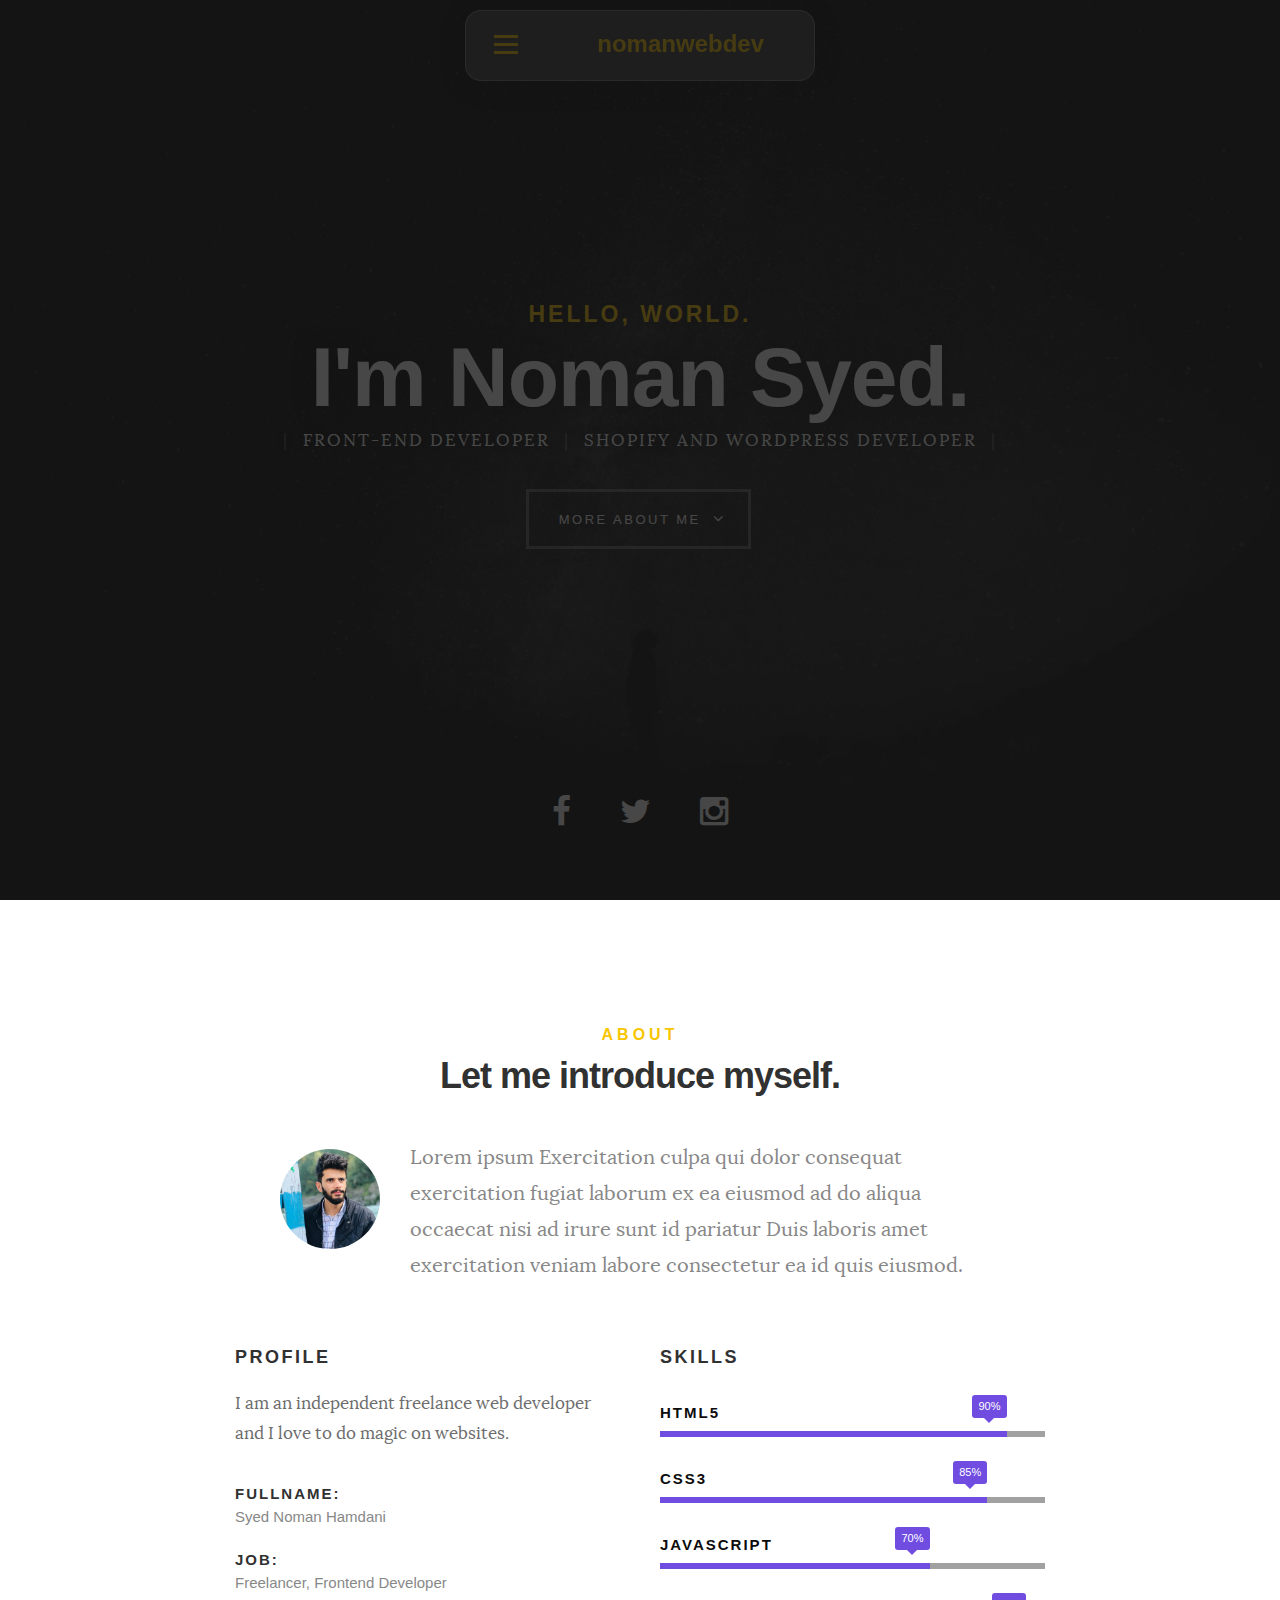
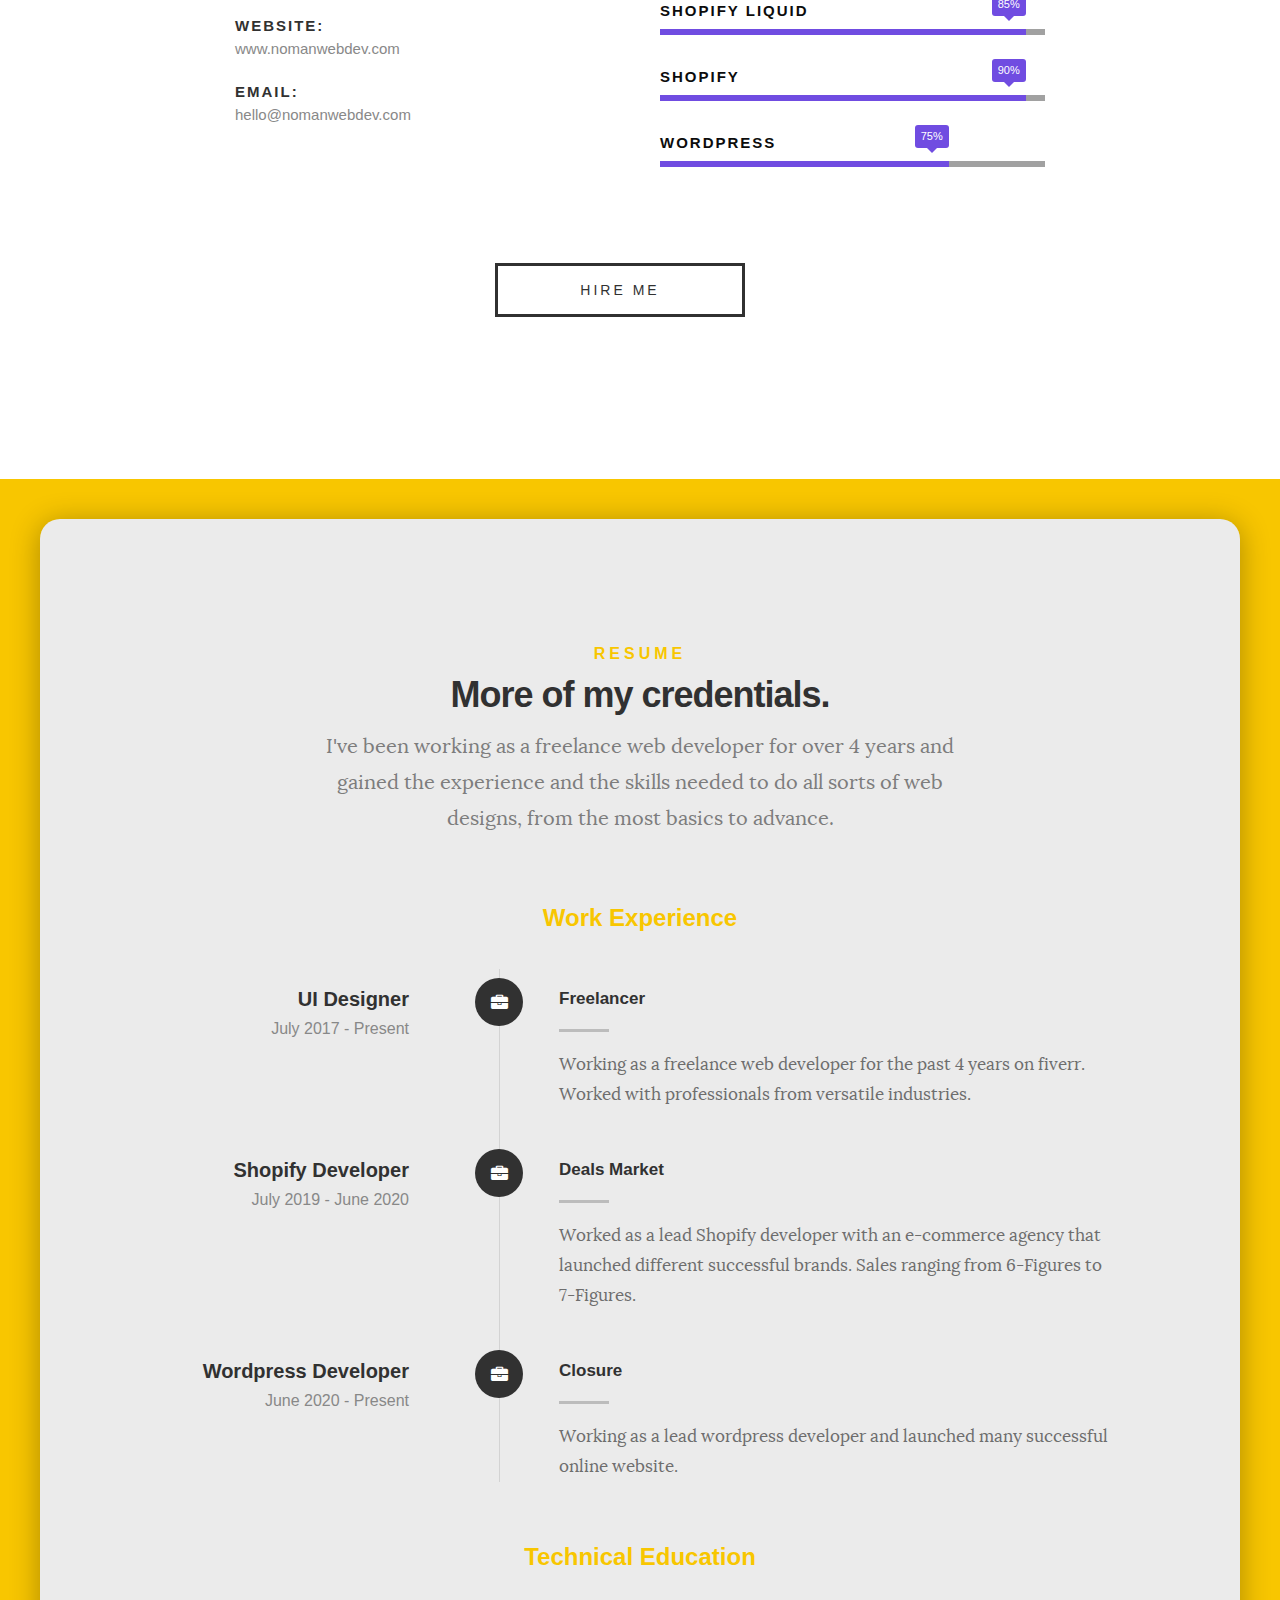
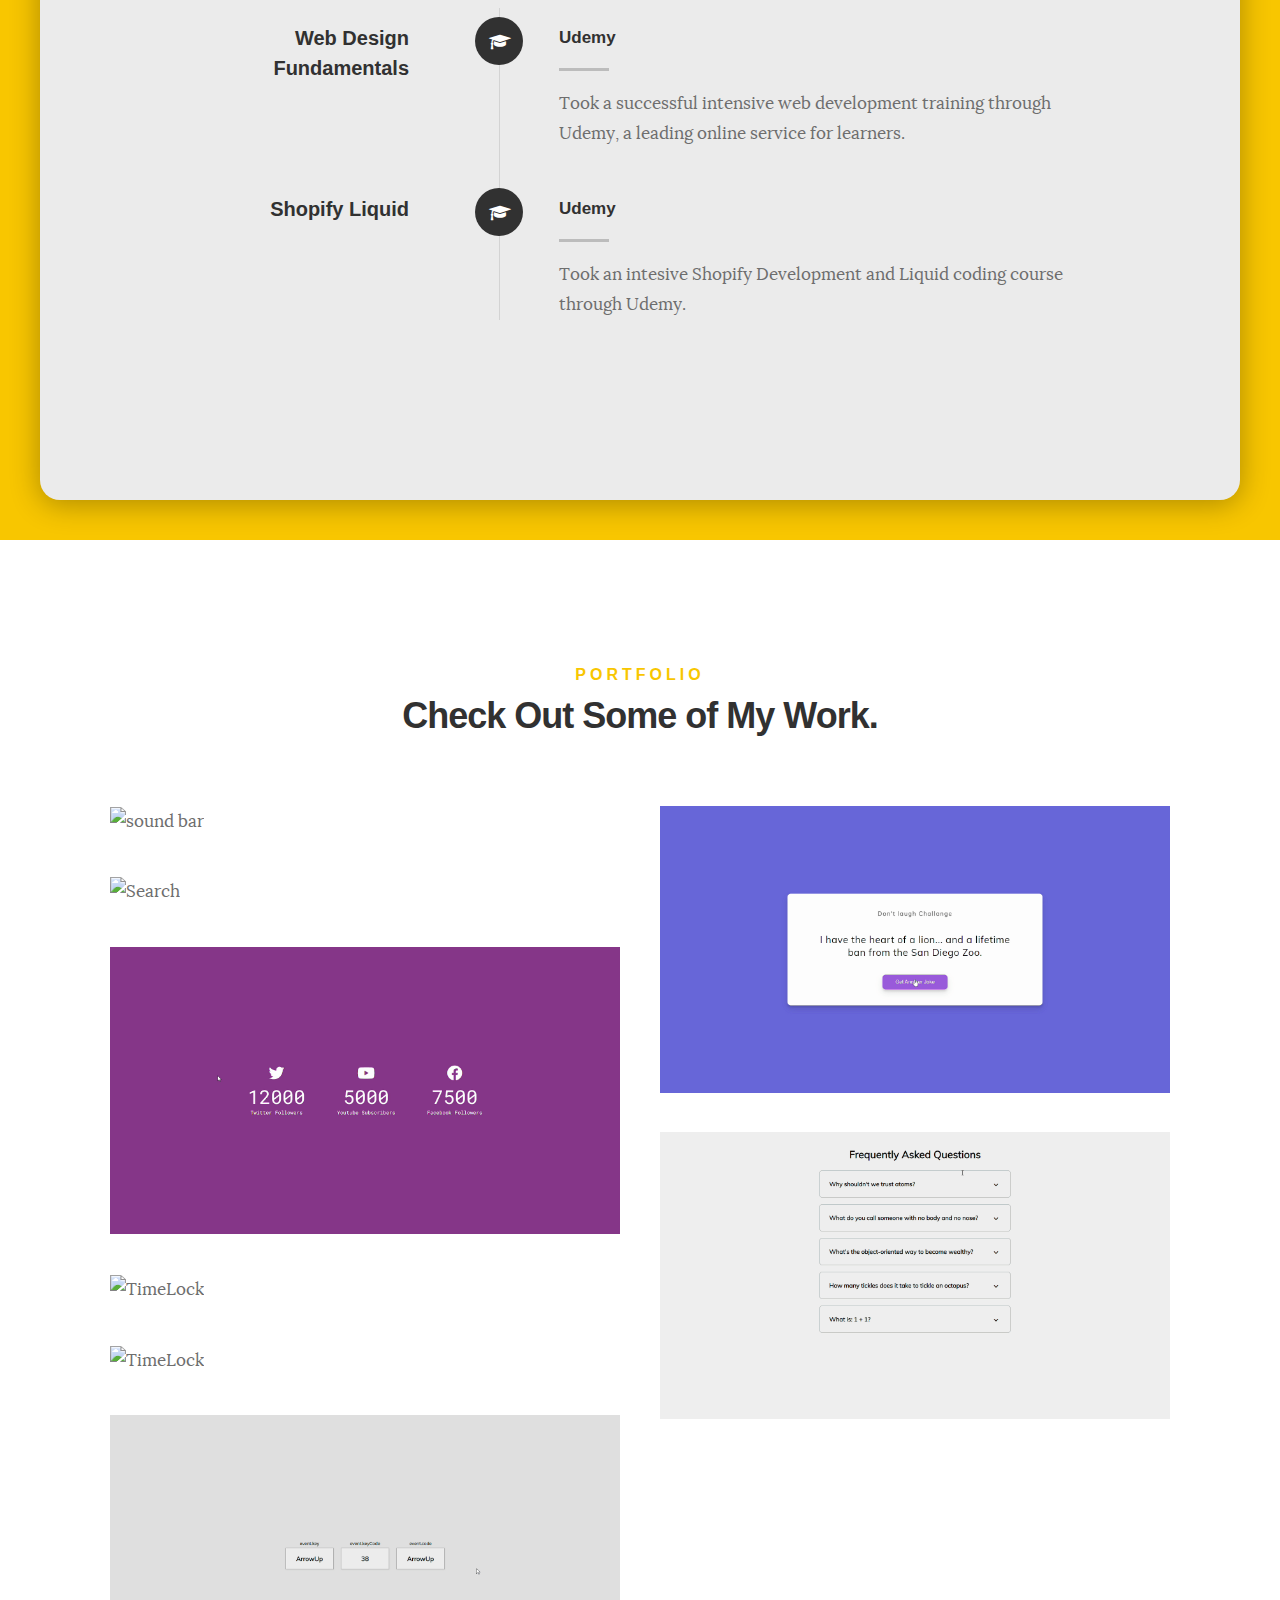
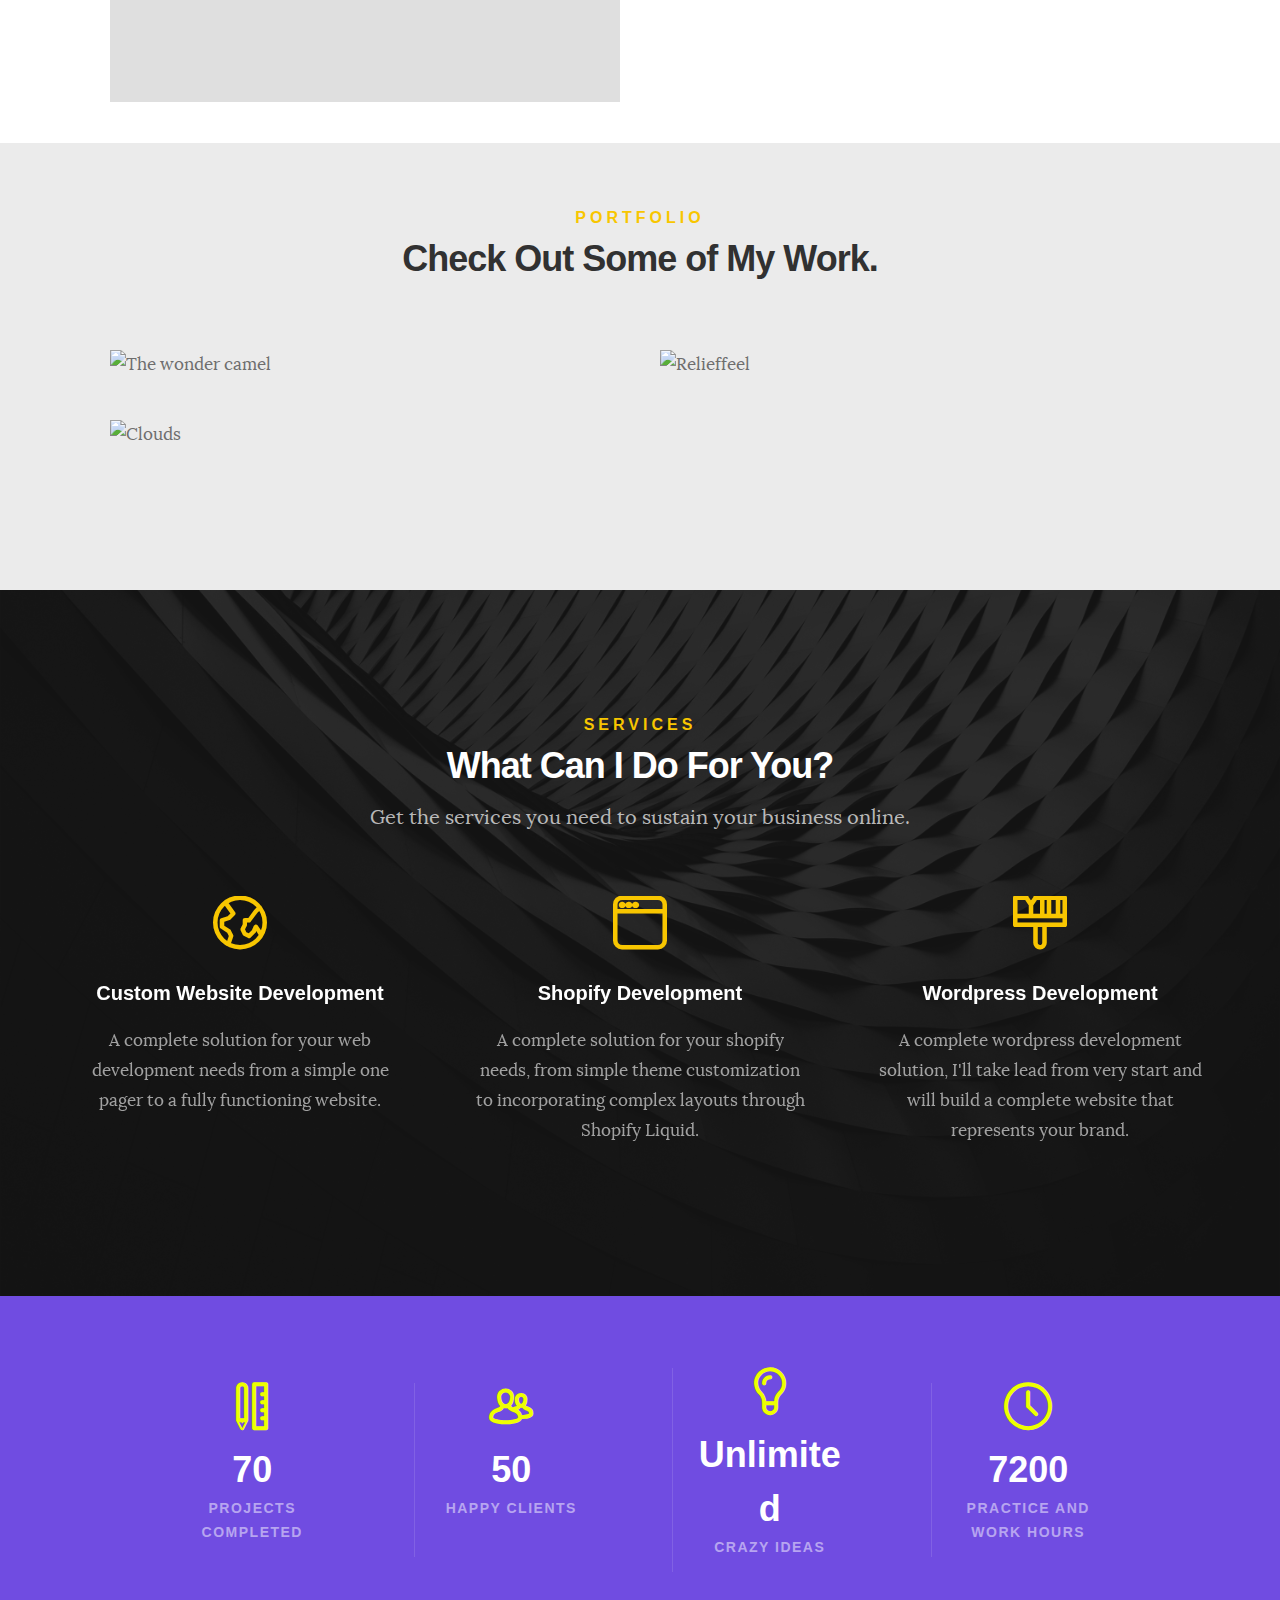
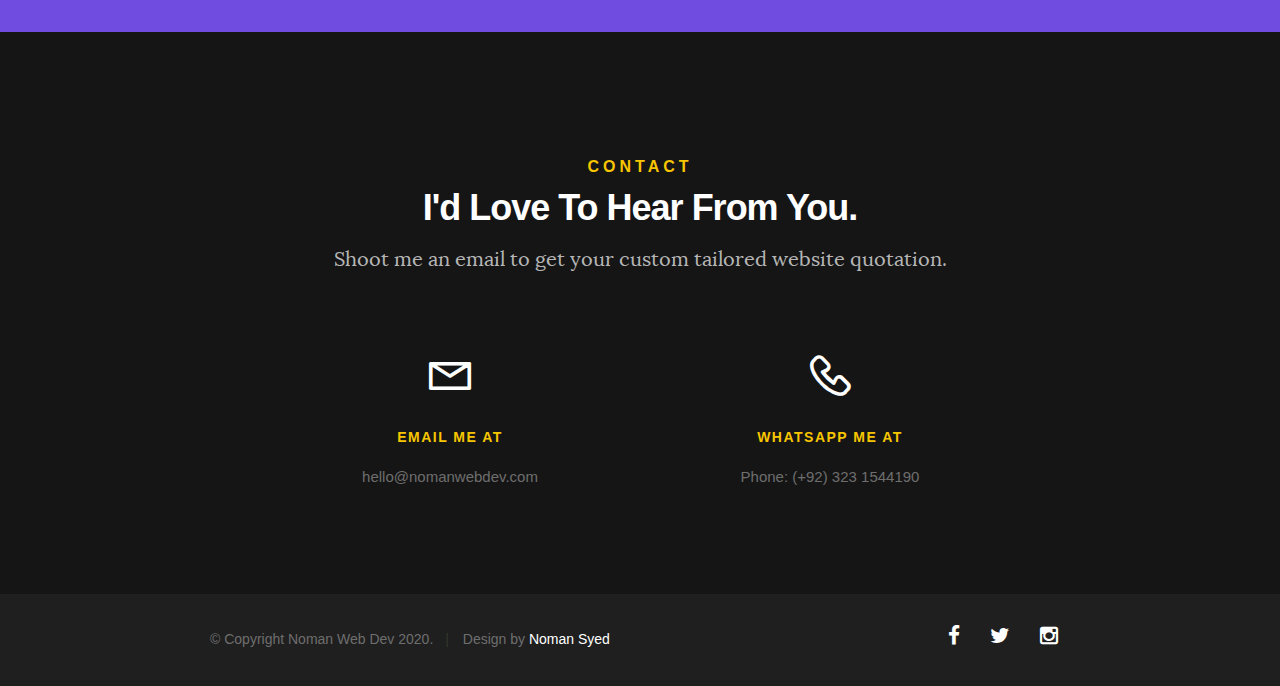
==== index.html @ 68b8e592 "Add files via upload" ====
<!DOCTYPE html>
<!--[if IE 8 ]><html class="no-js oldie ie8" lang="en"> <![endif]-->
<!--[if IE 9 ]><html class="no-js oldie ie9" lang="en"> <![endif]-->
<!--[if (gte IE 9)|!(IE)]><!-->
<html class="no-js" lang="en">
<!--<![endif]-->

<head>

	<!--- basic page needs
   ================================================== -->
	<meta charset="utf-8">
	<title>Noman Web Dev</title>
	<meta name="description" content="">
	<meta name="author" content="">

	<!-- mobile specific metas
   ================================================== -->
	<meta name="viewport" content="width=device-width, initial-scale=1, maximum-scale=1">

	<!-- CSS
   ================================================== -->
	<link rel="stylesheet" href="css/base.css">
	<link rel="stylesheet" href="css/main.css">
	<link rel="stylesheet" href="css/vendor.css">

	<!-- script
   ================================================== -->
	<script src="js/modernizr.js"></script>
	<script src="js/pace.min.js"></script>

	<!-- favicons
	================================================== -->
	<link rel="icon" type="image/png" href="favicon-01.png">

</head>

<body id="top">

	<!-- header 
   ================================================== -->
	<header>
		<div class="row">

			<div class="top-bar">
				<div class="flex" style="display: flex; justify-content: space-between;">
					<a class="menu-toggle" href="#"><span>Menu</span></a>

					<div class="logo">
						<a href="index.html">
							<h2 style="margin-top: -7px; color: #F8C600">nomanwebdev</h2>
						</a>
					</div>
				</div>

				<nav id="main-nav-wrap">
					<ul class="main-navigation">
						<li class="current"><a class="smoothscroll" href="#intro" title="">Home</a></li>
						<li><a class="smoothscroll" href="#about" title="">About</a></li>
						<li><a class="smoothscroll" href="#resume" title="">Resume</a></li>
						<li><a class="smoothscroll" href="#portfolio" title="">Portfolio</a></li>
						<li><a class="smoothscroll" href="#services" title="">Services</a></li>
						<li><a class="smoothscroll" href="#contact" title="">Contact</a></li>
					</ul>
				</nav>
			</div> <!-- /top-bar -->

		</div> <!-- /row -->
	</header> <!-- /header -->

	<!-- intro section
   ================================================== -->
	<section id="intro">

		<div class="intro-overlay"></div>

		<div class="intro-content">
			<div class="row">

				<div class="col-twelve">

					<h5>Hello, World.</h5>
					<h1>I'm Noman Syed.</h1>

					<p class="intro-position">
						<span>Front-end Developer</span>
						<span>Shopify and Wordpress Developer</span>
					</p>

					<a class="button stroke smoothscroll" href="#about" title="">More About Me</a>

				</div>

			</div>
		</div> <!-- /intro-content -->

		<ul class="intro-social">
			<li><a href="#"><i class="fa fa-facebook"></i></a></li>
			<li><a href="#"><i class="fa fa-twitter"></i></a></li>
			<li><a href="#"><i class="fa fa-instagram"></i></a></li>
		</ul> <!-- /intro-social -->

	</section> <!-- /intro -->


	<!-- about section
   ================================================== -->
	<section id="about">

		<div class="row section-intro">
			<div class="col-twelve">

				<h5>About</h5>
				<h1>Let me introduce myself.</h1>

				<div class="intro-info">

					<img src="images/pp.jpg" alt="Profile Picture">

					<p class="lead">Lorem ipsum Exercitation culpa qui dolor consequat exercitation fugiat laborum ex ea eiusmod ad do aliqua occaecat nisi ad irure sunt id pariatur Duis laboris amet exercitation veniam labore consectetur ea id quis eiusmod.</p>
				</div>

			</div>
		</div> <!-- /section-intro -->

		<div class="row about-content">

			<div class="col-six tab-full">

				<h3>Profile</h3>
				<p>I am an independent freelance web developer and I love to do magic on websites.</p>

				<ul class="info-list">
					<li>
						<strong>Fullname:</strong>
						<span>Syed Noman Hamdani</span>
					</li>
					<li>
						<strong>Job:</strong>
						<span>Freelancer, Frontend Developer</span>
					</li>
					<li>
						<strong>Website:</strong>
						<span>www.nomanwebdev.com</span>
					</li>
					<li>
						<strong>Email:</strong>
						<span>hello@nomanwebdev.com</span>
					</li>

				</ul> <!-- /info-list -->

			</div>

			<div class="col-six tab-full">

				<h3>Skills</h3>
				<p></p>

				<ul class="skill-bars">
					<li>
						<div class="progress percent90"><span>90%</span></div>
						<strong>HTML5</strong>
					</li>
					<li>
						<div class="progress percent85"><span>85%</span></div>
						<strong>CSS3</strong>
					</li>
					<li>
						<div class="progress percent70"><span>70%</span></div>
						<strong>Javascript</strong>
					</li>
					<li>
						<div class="progress percent95"><span>85%</span></div>
						<strong>Shopify Liquid</strong>
					</li>
					<li>
						<div class="progress percent95"><span>90%</span></div>
						<strong>Shopify</strong>
					</li>
					<li>

						<div class="progress percent75"><span>75%</span></div>
						<strong>Wordpress</strong>
					</li>

				</ul> <!-- /skill-bars -->

			</div>

		</div>

		<div class="row button-section">
			<div class="col-twelve">
				<a href="#contact" title="Hire Me" class="button stroke smoothscroll">Hire Me</a>
				<!-- <a href="#" title="Download CV" class="button button-primary">Download CV</a> -->
			</div>
		</div>

	</section> <!-- /process-->


	<!-- resume Section
   ================================================== -->
	<div class="resume_bg" style="background-color: #F8C600;">
		<section id="resume" class="grey-section">

			<div class="row section-intro">
				<div class="col-twelve">

					<h5>Resume</h5>
					<h1>More of my credentials.</h1>

					<p class="lead">I've been working as a freelance web developer for over 4 years and gained the
						experience and the skills needed to do all sorts of web designs, from the most basics to
						advance.</p>

				</div>
			</div> <!-- /section-intro-->

			<div class="row resume-timeline">

				<div class="col-twelve resume-header">

					<h2>Work Experience</h2>

				</div> <!-- /resume-header -->

				<div class="col-twelve">

					<div class="timeline-wrap">

						<div class="timeline-block">

							<div class="timeline-ico">
								<i class="fa fa-briefcase"></i>
							</div>

							<div class="timeline-header">
								<h3>UI Designer</h3>
								<p>July 2017 - Present</p>
							</div>

							<div class="timeline-content">
								<h4>Freelancer</h4>
								<p>Working as a freelance web developer for the past 4 years on fiverr. Worked with
									professionals from versatile industries.</p>
							</div>

						</div> <!-- /timeline-block -->

						<div class="timeline-block">

							<div class="timeline-ico">
								<i class="fa fa-briefcase"></i>
							</div>

							<div class="timeline-header">
								<h3>Shopify Developer</h3>
								<p>July 2019 - June 2020</p>
							</div>

							<div class="timeline-content">
								<h4>Deals Market</h4>
								<p>Worked as a lead Shopify developer with an e-commerce agency that launched different
									successful brands. Sales ranging from <span>6-Figures</span> to
									<span>7-Figures</span>.</p>
							</div>

						</div> <!-- /timeline-block -->

						<div class="timeline-block">

							<div class="timeline-ico">
								<i class="fa fa-briefcase"></i>
							</div>

							<div class="timeline-header">
								<h3>Wordpress Developer</h3>
								<p>June 2020 - Present</p>
							</div>

							<div class="timeline-content">
								<h4>Closure</h4>
								<p>Working as a lead wordpress developer and launched many successful online website.
								</p>
							</div>

						</div> <!-- /timeline-block -->

					</div> <!-- /timeline-wrap -->

				</div> <!-- /col-twelve -->

			</div> <!-- /resume-timeline -->

			<div class="row resume-timeline">

				<div class="col-twelve resume-header">

					<h2>Technical Education</h2>

				</div> <!-- /resume-header -->
				<!-- =========== EDUCATION =============== -->
				<div class="col-twelve">

					<div class="timeline-wrap">

						<div class="timeline-block">

							<div class="timeline-ico">
								<i class="fa fa-graduation-cap"></i>
							</div>

							<div class="timeline-header">
								<h3>Web Design Fundamentals</h3>
							</div>

							<div class="timeline-content">
								<h4>Udemy</h4>
								<p>Took a successful intensive web development training through Udemy, a leading online
									service for learners.</p>
							</div>

						</div> <!-- /timeline-block -->

						<div class="timeline-block">

							<div class="timeline-ico">
								<i class="fa fa-graduation-cap"></i>
							</div>

							<div class="timeline-header">
								<h3>Shopify Liquid</h3>
							</div>

							<div class="timeline-content">
								<h4>Udemy</h4>
								<p>Took an intesive Shopify Development and Liquid coding course through Udemy.</p>
							</div>

						</div> <!-- /timeline-block -->
						<!-- /timeline-block -->

					</div> <!-- /timeline-wrap -->

				</div> <!-- /col-twelve -->

			</div> <!-- /resume-timeline -->

		</section>
	</div>
	<!-- /features -->


	<!-- Project Section
   ================================================== -->
	<section id="personalProjects">

		<div class="row section-intro">
			<div class="col-twelve">

				<h5>Portfolio</h5>
				<h1>Check Out Some of My Work.</h1>


			</div>
		</div> <!-- /section-intro-->

		<div class="row portfolio-content">

			<div class="col-twelve">

				<!-- portfolio-wrapper -->
				<div id="folio-wrapper" class="block-1-2 block-mob-full stack">

					<div class="bgrid folio-item">
						<div class="item-wrap">
							<img src="images/Projects/Soundbrd.gif" alt="sound bar">
							<a href="#modal-p1" class="overlay">
								<div class="folio-item-table">
									<div class="folio-item-cell">
										<button class="btn_sample">Open</button>
									</div>
								</div>
							</a>
						</div>
					</div> <!-- /folio-item -->

					<div class="bgrid folio-item">
						<div class="item-wrap">
							<img src="images/Projects/dad jokes.gif" alt="dad jokes">
							<a href="#modal-p2" class="overlay">
								<div class="folio-item-table">
									<div class="folio-item-cell">
										<button class="btn_sample">Open</button>
									</div>
								</div>
							</a>
						</div>
					</div> <!-- /folio-item -->

					<div class="bgrid folio-item">
						<div class="item-wrap">
							<img src="images/Projects/Search.gif" alt="Search">
							<a href="#modal-p3" class="overlay">
								<div class="folio-item-table">
									<div class="folio-item-cell">
										<button class="btn_sample">Open</button>
									</div>
								</div>
							</a>
						</div>
					</div> <!-- /folio-item -->
					<div class="bgrid folio-item">
						<div class="item-wrap">
							<img src="images/Projects/counter.gif" alt="Counter">
							<a href="#modal-p4" class="overlay">
								<div class="folio-item-table">
									<div class="folio-item-cell">
										<button class="btn_sample">Open</button>
									</div>
								</div>
							</a>
						</div>
					</div> <!-- /folio-item -->
					<div class="bgrid folio-item">
						<div class="item-wrap">
							<img src="images/Projects/FAQ.gif" alt="Counter">
							<a href="#modal-p5" class="overlay">
								<div class="folio-item-table">
									<div class="folio-item-cell">
										<button class="btn_sample">Open</button>
									</div>
								</div>
							</a>
						</div>
					</div> <!-- /folio-item -->
					<div class="bgrid folio-item">
						<div class="item-wrap">
							<img src="images/Projects/Time Lock.gif" alt="TimeLock">
							<a href="#modal-p6" class="overlay">
								<div class="folio-item-table">
									<div class="folio-item-cell">
										<button class="btn_sample">Open</button>
									</div>
								</div>
							</a>
						</div>
					</div> <!-- /folio-item -->
					<div class="bgrid folio-item">
						<div class="item-wrap">
							<img src="images/Projects/Scrolling Animation.gif" alt="TimeLock">
							<a href="#modal-p7" class="overlay">
								<div class="folio-item-table">
									<div class="folio-item-cell">
										<button class="btn_sample">Open</button>
									</div>
								</div>
							</a>
						</div>
					</div> <!-- /folio-item -->
					<div class="bgrid folio-item">
						<div class="item-wrap">
							<img src="images/Projects/KeyCode.gif" alt="TimeLock">
							<a href="#modal-p8" class="overlay">
								<div class="folio-item-table">
									<div class="folio-item-cell">
										<button class="btn_sample">Open</button>
									</div>
								</div>
							</a>
						</div>
					</div> <!-- /folio-item -->
				</div> 
			</div> <!-- /folio-items ends here -->
			

			<!-- modal popups - begin
	            ============================================================= -->
			<div id="modal-p1" class="popup-modal slider mfp-hide"
				style="width: 90vw; height: 80vh; max-width: 800px; border-radius: 20px; margin: 0 auto;">

				<iframe src="Projects/Sound Board/index.html" frameborder="0" width="100%" height="100%"
					style="border-radius: 20px;">
				</iframe>

			</div> <!-- /modal-01 -->

			<div id="modal-p2" class="popup-modal slider mfp-hide"
				style="width: 90vw; height: 80vh; max-width: 800px; border-radius: 20px; margin: 0 auto;">

				<iframe src="Projects/dad Jokes/index.html" frameborder="0" width="100%" height="100%"
					style="border-radius: 20px;">
				</iframe>

			</div> <!-- /modal-02 -->

			<div id="modal-p3" class="popup-modal slider mfp-hide"
				style="width: 90vw; height: 80vh; max-width: 800px; border-radius: 20px; margin: 0 auto;">

				<iframe src="Projects/Hidden Search Bar/index.html" frameborder="0" width="100%" height="100%"
					style="border-radius: 20px;">
				</iframe>

			</div> <!-- /modal-03 -->


			<div id="modal-p4" class="popup-modal slider mfp-hide"
				style="width: 90vw; height: 80vh; max-width: 800px; border-radius: 20px; margin: 0 auto;">

				<iframe src="Projects/Counter/index.html" frameborder="0" width="100%" height="100%"
					style="border-radius: 20px;">
				</iframe>

			</div> <!-- /modal-04 -->
			<div id="modal-p5" class="popup-modal slider mfp-hide"
				style="width: 90vw; height: 80vh; max-width: 800px; border-radius: 20px; margin: 0 auto;">

				<iframe src="Projects/FAQ/index.html" frameborder="0" width="100%" height="100%"
					style="border-radius: 20px;">
				</iframe>

			</div> <!-- /modal-05 -->
			<div id="modal-p6" class="popup-modal slider mfp-hide"
				style="width: 90vw; height: 80vh; max-width: 800px; border-radius: 20px; margin: 0 auto;">

				<iframe src="Projects/Theme Clock/index.html" frameborder="0" width="100%" height="100%"
					style="border-radius: 20px;">
				</iframe>

			</div> <!-- /modal-06 -->
			<div id="modal-p7" class="popup-modal slider mfp-hide"
				style="width: 90vw; height: 80vh; max-width: 800px; border-radius: 20px; margin: 0 auto;">

				<iframe src="Projects/Sliding Animation/index.html" frameborder="0" width="100%" height="100%"
					style="border-radius: 20px;">
				</iframe>

			</div> <!-- /modal-05 -->
			<div id="modal-p8" class="popup-modal slider mfp-hide"
				style="width: 90vw; height: 80vh; max-width: 800px; border-radius: 20px; margin: 0 auto;">

				<iframe src="Projects/Keycode/index.html" frameborder="0" width="100%" height="100%"
					style="border-radius: 20px;">
				</iframe>

			</div> <!-- /modal-06 -->



			<!-- modal popups - end
	            ============================================================= -->

		</div> <!-- /portfolio-wrapper -->

		</div> <!-- /twelve -->

		</div> <!-- /portfolio-content -->

	</section>
	<!-- /Peroonal Projects -->

	<!-- Protfolio

   ================================================== -->
	<section id="portfolio">

		<div class="row section-intro">
			<div class="col-twelve">

				<h5>Portfolio</h5>
				<h1>Check Out Some of My Work.</h1>


			</div>
		</div> <!-- /section-intro-->

		<div class="row portfolio-content">

			<div class="col-twelve">

				<!-- portfolio-wrapper -->
				<div id="folio-wrapper" class="block-1-2 block-mob-full stack">

					<div class="bgrid folio-item">
						<div class="item-wrap">
							<img src="images/portfolio/Thewonder Camle.jpg" alt="The wonder camel">
							<a href="#modal-01" class="overlay">
								<div class="folio-item-table">
									<div class="folio-item-cell">
										<h3 class="folio-title">The Wonder Camel</h3>
										<span class="folio-types">
											Shopify Development
										</span>
									</div>
								</div>
							</a>
						</div>
					</div> <!-- /folio-item -->

					<div class="bgrid folio-item">
						<div class="item-wrap">
							<img src="images/portfolio/Relieffeel.jpg" alt="Relieffeel">
							<a href="#modal-02" class="overlay">
								<div class="folio-item-table">
									<div class="folio-item-cell">
										<h3 class="folio-title">Reliefeel</h3>
										<span class="folio-types">
											Shopify Development
										</span>
									</div>
								</div>
							</a>
						</div>
					</div> <!-- /folio-item -->

					<div class="bgrid folio-item">
						<div class="item-wrap">
							<img src="images/portfolio/presale.jpg" alt="Clouds">
							<a href="#modal-03" class="overlay">
								<div class="folio-item-table">
									<div class="folio-item-cell">
										<h3 class="folio-title">PreSale</h3>
										<span class="folio-types">
											Wordpress Development
										</span>
									</div>
								</div>
							</a>
						</div>
					</div> <!-- /folio-item -->

					<!-- modal popups - begin
			============================================================= -->
					<div id="modal-01" class="popup-modal slider mfp-hide">

						<div class="media">
							<img src="images/portfolio/modals/ThewonderCamle.png" alt="" />
						</div>

						<div class="description-box">
							<h4>The Wonder Camel</h4>
							<p>Independent work as a freelancer. Helped design and implement complex layout on their
								shopify store with Shopify Liquid</p>

							<div class="categories">Shopify Development</div>
						</div>

						<div class="link-box">
							<a
								href="https://thewondercamel.com/products/the-premium-time-challenger-collection">Details</a>
							<a href="#" class="popup-modal-dismiss">Close</a>
						</div>

					</div> <!-- /modal-01 -->

					<div id="modal-02" class="popup-modal slider mfp-hide">

						<div class="media">
							<img src="images/portfolio/modals/Relieffeel.png" alt="" />
						</div>

						<div class="description-box">
							<h4>Relieffeel</h4>
							<p>Relieffeel is a 6 figure e-commerce brand. Helped design and implement complex product
								page layout with shopify customization and Shopify liquid.</p>

							<div class="categories">Shopify Development</div>
						</div>

						<div class="link-box">
							<a href="http://www.behance.net">Details</a>
							<a href="#" class="popup-modal-dismiss">Close</a>
						</div>

					</div> <!-- /modal-02 -->

					<div id="modal-03" class="popup-modal slider mfp-hide">

						<div class="media">
							<img src="images/portfolio/modals/presale.jpg" alt="" />
						</div>

						<div class="description-box">
							<h4>Presale</h4>
							<p>Presale is and Israel based real estate business. I helped them design their website and
								implement necessary features.</p>

							<div class="categories">Wordpress Development</div>
						</div>

						<div class="link-box">
							<a href="http://www.behance.net">Details</a>
							<a href="#" class="popup-modal-dismiss">Close</a>
						</div>

					</div> <!-- /modal-03 -->


					<!-- modal popups - end
			============================================================= -->

				</div> <!-- /portfolio-wrapper -->

			</div> <!-- /twelve -->

		</div> <!-- /portfolio-content -->

	</section>


	<!-- CTA Section
   ================================================== -->
	<!-- <section id="cta" class="grey-section">

   	<div class="row cta-content">

   		<div class="col-twelve section-ads">  

	     		<h2 class="h01"><a href="http://www.dreamhost.com/r.cgi?287326|STYLESHOUT">Styleshout Recommends Dreamhost.</a></h2>

		      <p class="lead">
		      Looking for an awesome and reliable webhosting? Try <a href="http://www.dreamhost.com/r.cgi?287326|STYLESHOUT"><span>DreamHost</span></a>.
				Get <span>$50 off</span> when you sign up with the promocode <span>styleshout</span>. 
				</p>

				<div class="action">
			      <a class="button button-primary large" href="http://www.dreamhost.com/r.cgi?287326|STYLESHOUT">Sign Up Now</a>
		      </div>		     	

   		</div>

   	</div> -->
	<!-- /cta-content -->

	</section>

	<!-- /cta -->


	<!-- services Section
   ================================================== -->
	<section id="services">

		<div class="overlay"></div>

		<div class="row section-intro">
			<div class="col-twelve">

				<h5>Services</h5>
				<h1>What Can I Do For You?</h1>

				<p class="lead">Get the services you need to sustain your business online.</p>

			</div>
		</div> <!-- /section-intro -->

		<div class="row services-content">

			<div id="owl-slider" class="owl-carousel services-list">

				<div class="service">

					<span class="icon"><i class="icon-earth"></i></span>

					<div class="service-content">

						<h3>Custom Website Development</h3>

						<p class="desc">
							A complete solution for your web development needs from a simple one pager to a fully
							functioning website.
						</p>

					</div>

				</div> <!-- /service -->

				<div class="service">

					<span class="icon"><i class="icon-window"></i></span>

					<div class="service-content">

						<h3>Shopify Development</h3>

						<p class="desc">A complete solution for your shopify needs, from simple theme customization to
							incorporating complex layouts through Shopify Liquid.</p>

					</div>

				</div> <!-- /service -->

				<div class="service">

					<span class="icon"><i class="icon-paint-brush"></i></span>

					<div class="service-content">

						<h3>Wordpress Development</h3>

						<p class="desc">A complete wordpress development solution, I'll take lead from very start and
							will build a complete website that represents your brand.</p>

					</div>

				</div> <!-- /service -->

			</div> <!-- /services-list -->

		</div> <!-- /services-content -->

	</section> <!-- /services -->


	<!-- stats Section
   ================================================== -->
	<section id="stats" class="count-up">

		<div class="row">
			<div class="col-twelve">

				<div class="block-1-6 block-s-1-3 block-tab-1-2 block-mob-full stats-list" style="display: flex;
				align-items: center;
				justify-content: space-around; flex-wrap: wrap;">

					<div class="bgrid stat">

						<div class="icon-part">
							<i class="icon-pencil-ruler"></i>
						</div>

						<h3 class="stat-count">
							70
						</h3>

						<h5 class="stat-title">
							Projects Completed
						</h5>

					</div> <!-- /stat -->

					<div class="bgrid stat">

						<div class="icon-part">
							<i class="icon-users"></i>
						</div>

						<h3 class="stat-count">
							50
						</h3>

						<h5 class="stat-title">
							Happy Clients
						</h5>

					</div> <!-- /stat -->


					<div class="bgrid stat">

						<div class="icon-part">
							<i class="icon-light-bulb"></i>
						</div>

						<h3 class="unl">
							Unlimited
						</h3>

						<h5 class="stat-title">
							Crazy Ideas
						</h5>

					</div> <!-- /stat -->


					<div class="bgrid stat">

						<div class="icon-part">
							<i class="icon-clock"></i>
						</div>

						<h3 class="stat-count">
							7200
						</h3>

						<h5 class="stat-title">
							Practice and Work Hours
						</h5>

					</div> <!-- /stat -->

				</div> <!-- /stats-list -->

			</div> <!-- /twelve -->
		</div> <!-- /row -->

	</section> <!-- /stats -->


	<!-- contact
   ================================================== -->
	<section id="contact">

		<div class="row section-intro">
			<div class="col-twelve">

				<h5>Contact</h5>
				<h1>I'd Love To Hear From You.</h1>

				<p class="lead">Shoot me an email to get your custom tailored website quotation.</p>

			</div>
		</div> <!-- /section-intro -->

		<div class="row contact-info" style="    display: flex;
	   justify-content: center; flex-wrap: wrap;">

			<div class="col-four tab-full collapse">

				<div class="icon">
					<i class="icon-mail"></i>
				</div>

				<h5>Email Me At</h5>

				<p>hello@nomanwebdev.com
				</p>

			</div>

			<div class="col-four tab-full">

				<div class="icon">
					<i class="icon-phone"></i>
				</div>

				<h5>Whatsapp Me At</h5>

				<p>Phone: (+92) 323 1544190
				</p>

			</div>

		</div> <!-- /contact-info -->

	</section> <!-- /contact -->


	<!-- footer
   ================================================== -->

	<footer>
		<div class="row">

			<div class="col-six tab-full pull-right social">

				<ul class="footer-social">
					<li><a href="#"><i class="fa fa-facebook"></i></a></li>
					<li><a href="#"><i class="fa fa-twitter"></i></a></li>
					<li><a href="#"><i class="fa fa-instagram"></i></a></li>
				</ul>

			</div>

			<div class="col-six tab-full">
				<div class="copyright">
					<span>© Copyright Noman Web Dev 2020.</span>
					<span>Design by <a href="">Noman Syed</a></span>
				</div>
			</div>

			<div id="go-top">
				<a class="smoothscroll" title="Back to Top" href="#top"><i class="fa fa-long-arrow-up"></i></a>
			</div>

		</div> <!-- /row -->
	</footer>

	<div id="preloader">
		<div id="loader"></div>
	</div>

	<!-- Java Script
   ================================================== -->
	<script src="js/jquery-2.1.3.min.js"></script>
	<script src="js/plugins.js"></script>
	<script src="js/main.js"></script>

</body>

</html>
---- css/base.css ----
html {
	font-family: sans-serif;
	-ms-text-size-adjust: 100%;
	-webkit-text-size-adjust: 100%;
}

body {
	margin: 0;
}

article,
aside,
details,
figcaption,
figure,
footer,
header,
hgroup,
main,
menu,
nav,
section,
summary {
	display: block;
}

audio,
canvas,
progress,
video {
	display: inline-block;
	vertical-align: baseline;
}

audio:not([controls]) {
	display: none;
	height: 0;
}

[hidden],
template {
	display: none;
}

a {
	background: transparent;
}

a:active,
a:hover {
	outline: 0;
}

abbr[title] {
	border-bottom: 1px dotted;
}

b,
strong {
	font-weight: bold;
}

dfn {
	font-style: italic;
}

h1 {
	font-size: 2em;
	margin: 0.67em 0;
}

mark {
	background: #ff0;
	color: #000;
}

small {
	font-size: 80%;
}

sub,
sup {
	font-size: 75%;
	line-height: 0;
	position: relative;
	vertical-align: baseline;
}

sup {
	top: -0.5em;
}

sub {
	bottom: -0.25em;
}

img {
	border: 0;
}

svg:not(:root) {
	overflow: hidden;
}

figure {
	margin: 1em 40px;
}

hr {
	-moz-box-sizing: content-box;
	box-sizing: content-box;
	height: 0;
}

pre {
	overflow: auto;
}

code,
kbd,
pre,
samp {
	font-family: monospace, monospace;
	font-size: 1em;
}

button,
input,
optgroup,
select,
textarea {
	color: inherit;
	font: inherit;
	margin: 0;
}

button {
	overflow: visible;
}

button,
select {
	text-transform: none;
}

button,
html input[type="button"],
input[type="reset"],
input[type="submit"] {
	-webkit-appearance: button;
	cursor: pointer;
}

button[disabled],
html input[disabled] {
	cursor: default;
}

button::-moz-focus-inner,
input::-moz-focus-inner {
	border: 0;
	padding: 0;
}

input {
	line-height: normal;
}

input[type="checkbox"],
input[type="radio"] {
	box-sizing: border-box;
	padding: 0;
}

input[type="number"]::-webkit-inner-spin-button,
input[type="number"]::-webkit-outer-spin-button {
	height: auto;
}

input[type="search"] {
	-webkit-appearance: textfield;
	-moz-box-sizing: content-box;
	-webkit-box-sizing: content-box;
	box-sizing: content-box;
}

input[type="search"]::-webkit-search-cancel-button,
input[type="search"]::-webkit-search-decoration {
	-webkit-appearance: none;
}

fieldset {
	border: 1px solid #c0c0c0;
	margin: 0 2px;
	padding: 0.35em 0.625em 0.75em;
}

legend {
	border: 0;
	padding: 0;
}

textarea {
	overflow: auto;
}

optgroup {
	font-weight: bold;
}

table {
	border-collapse: collapse;
	border-spacing: 0;
}

td,
th {
	padding: 0;
}

/** 
 * ===================================================================
 * 02. basic/base setup styles - (_basic.scss)
 *
 * ------------------------------------------------------------------- 
 */
html {
	font-size: 62.5%;
	box-sizing: border-box;
}

*,
*::before,
*::after {
	box-sizing: inherit;
}

body {
	font-weight: normal;
	line-height: 1;
	text-rendering: optimizeLegibility;
	word-wrap: break-word;
	-webkit-overflow-scrolling: touch;
	-webkit-text-size-adjust: none;
}

body,
input,
button {
	-moz-osx-font-smoothing: grayscale;
	-webkit-font-smoothing: antialiased;
}

/**
 * Media - (_basic.scss)
 * ------------------------------------------------------------------- 
 */
img,
video {
	max-width: 100%;
	height: auto;
}

/**
 * Typography resets - (_basic.scss)
 * ------------------------------------------------------------------- 
 */
div,
dl,
dt,
dd,
ul,
ol,
li,
h1,
h2,
h3,
h4,
h5,
h6,
pre,
form,
p,
blockquote,
th,
td {
	margin: 0;
	padding: 0;
}

h1,
h2,
h3,
h4,
h5,
h6 {
	-webkit-font-variant-ligatures: common-ligatures;
	-moz-font-variant-ligatures: common-ligatures;
	font-variant-ligatures: common-ligatures;
	text-rendering: optimizeLegibility;
}

em,
i {
	font-style: italic;
	line-height: inherit;
}

strong,
b {
	font-weight: bold;
	line-height: inherit;
}

small {
	font-size: 60%;
	line-height: inherit;
}

ol,
ul {
	list-style: none;
}

li {
	display: block;
}

/**
 * links - (_basic.scss)
 * ------------------------------------------------------------------- 
 */
a {
	text-decoration: none;
	line-height: inherit;
}

a img {
	border: none;
}

/**
 * inputs - (_basic.scss)
 * ------------------------------------------------------------------- 
 */
fieldset {
	margin: 0;
	padding: 0;
}

input[type="email"],
input[type="number"],
input[type="search"],
input[type="text"],
input[type="tel"],
input[type="url"],
input[type="password"],
textarea {
	-webkit-appearance: none;
	-moz-appearance: none;
	-ms-appearance: none;
	-o-appearance: none;
	appearance: none;
}

/** 
 * ===================================================================
 * 03. grid - (_grid.scss)
 *
 * ------------------------------------------------------------------- 
 */
.row {
	width: 94%;
	max-width: 1140px;
	margin: 0 auto;
}

.row:before,
.row:after {
	content: "";
	display: table;
}

.row:after {
	clear: both;
}

.row .row {
	width: auto;
	max-width: none;
	margin-left: -20px;
	margin-right: -20px;
}

[class*="col-"],
.bgrid {
	float: left;
}

[class*="col-"] + [class*="col-"].end {
	float: right;
}

[class*="col-"] {
	padding: 0 20px;
}

.col-one {
	width: 8.33333%;
}

.col-two,
.col-1-6 {
	width: 16.66667%;
}

.col-three,
.col-1-4 {
	width: 25%;
}

.col-four,
.col-1-3 {
	width: 33.33333%;
}

.col-five {
	width: 41.66667%;
}

.col-six,
.col-1-2 {
	width: 50%;
}

.col-seven {
	width: 58.33333%;
}

.col-eight,
.col-2-3 {
	width: 66.66667%;
}

.col-nine,
.col-3-4 {
	width: 75%;
}

.col-ten,
.col-5-6 {
	width: 83.33333%;
}

.col-eleven {
	width: 91.66667%;
}

.col-twelve,
.col-full {
	width: 100%;
}

/**
 * small screens - (_grid.scss)
 * --------------------------------------------------------------- 
 */
@media screen and (max-width:1024px) {
	.row .row {
		margin-left: -18px;
		margin-right: -18px;
	}

	[class*="col-"] {
		padding: 0 18px;
	}

}

/**
 * tablets - (_grid.scss)
 * --------------------------------------------------------------- 
 */
@media screen and (max-width:768px) {
	.row {
		width: auto;
		padding-left: 30px;
		padding-right: 30px;
	}

	.row .row {
		padding-left: 0;
		padding-right: 0;
		margin-left: -15px;
		margin-right: -15px;
	}

	[class*="col-"] {
		padding: 0 15px;
	}

	.tab-1-4 {
		width: 25%;
	}

	.tab-1-3 {
		width: 33.33333%;
	}

	.tab-1-2 {
		width: 50%;
	}

	.tab-2-3 {
		width: 66.66667%;
	}

	.tab-3-4 {
		width: 75%;
	}

	.tab-full {
		width: 100%;
	}

}

/**
 * large mobile devices - (_grid.scss)
 * --------------------------------------------------------------- 
 */
@media screen and (max-width:600px) {
	.row {
		padding-left: 25px;
		padding-right: 25px;
	}

	.row .row {
		margin-left: -10px;
		margin-right: -10px;
	}

	[class*="col-"] {
		padding: 0 10px;
	}

	.mob-1-4 {
		width: 25%;
	}

	.mob-1-2 {
		width: 50%;
	}

	.mob-3-4 {
		width: 75%;
	}

	.mob-full {
		width: 100%;
	}

}

/**
 * small mobile devices - (_grid.scss)
 * --------------------------------------------------------------- 
 */
@media screen and (max-width:400px) {
	.row .row {
		padding-left: 0;
		padding-right: 0;
		margin-left: 0;
		margin-right: 0;
	}

	[class*="col-"] {
		width: 100% !important;
		float: none !important;
		clear: both !important;
		margin-left: 0;
		margin-right: 0;
		padding: 0;
	}

	[class*="col-"] + [class*="col-"].end {
		float: none;
	}

}

/** 
 * ===================================================================
 * block grids - (_grid.scss)
 *
 * ------------------------------------------------------------------- 
 */
[class*="block-"]:before,
[class*="block-"]:after {
	content: "";
	display: table;
}

[class*="block-"]:after {
	clear: both;
}

.block-1-6 .bgrid {
	width: 16.66667%;
}

.block-1-4 .bgrid {
	width: 25%;
}

.block-1-3 .bgrid {
	width: 33.33333%;
}

.block-1-2 .bgrid {
	width: 50%;
}

/**
 * Clearing for block grid columns. Allow columns with 
 * different heights to align properly.
 */
.block-1-6 .bgrid:nth-child(6n+1),
.block-1-4 .bgrid:nth-child(4n+1),
.block-1-3 .bgrid:nth-child(3n+1),
.block-1-2 .bgrid:nth-child(2n+1) {
	clear: both;
}

/**
 * small screens - (_grid.scss)
 * --------------------------------------------------------------- 
 */
@media screen and (max-width:1024px) {
	.block-s-1-6 .bgrid {
		width: 16.66667%;
	}

	.block-s-1-4 .bgrid {
		width: 25%;
	}

	.block-s-1-3 .bgrid {
		width: 33.33333%;
	}

	.block-s-1-2 .bgrid {
		width: 50%;
	}

	.block-s-full .bgrid {
		width: 100%;
		clear: both;
	}

	[class*="block-s-"] .bgrid:nth-child(n) {
		clear: none;
	}

	.block-s-1-6 .bgrid:nth-child(6n+1),
	.block-s-1-4 .bgrid:nth-child(4n+1),
	.block-s-1-3 .bgrid:nth-child(3n+1),
	.block-s-1-2 .bgrid:nth-child(2n+1) {
		clear: both;
	}

}

/**
 * tablets - (_grid.scss)
 * --------------------------------------------------------------- 
 */
@media screen and (max-width:768px) {
	.block-tab-1-6 .bgrid {
		width: 16.66667%;
	}

	.block-tab-1-4 .bgrid {
		width: 25%;
	}

	.block-tab-1-3 .bgrid {
		width: 33.33333%;
	}

	.block-tab-1-2 .bgrid {
		width: 50%;
	}

	.block-tab-full .bgrid {
		width: 100%;
		clear: both;
	}

	[class*="block-tab-"] .bgrid:nth-child(n) {
		clear: none;
	}

	.block-tab-1-6 .bgrid:nth-child(6n+1),
	.block-tab-1-4 .bgrid:nth-child(4n+1),
	.block-tab-1-3 .bgrid:nth-child(3n+1),
	.block-tab-1-2 .bgrid:nth-child(2n+1) {
		clear: both;
	}

}

/**
 * large mobile devices - (_grid.scss)
 * --------------------------------------------------------------- 
 */
@media screen and (max-width:600px) {
	.block-mob-1-6 .bgrid {
		width: 16.66667%;
	}

	.block-mob-1-4 .bgrid {
		width: 25%;
	}

	.block-mob-1-3 .bgrid {
		width: 33.33333%;
	}

	.block-mob-1-2 .bgrid {
		width: 50%;
	}

	.block-mob-full .bgrid {
		width: 100%;
		clear: both;
	}

	[class*="block-mob-"] .bgrid:nth-child(n) {
		clear: none;
	}

	.block-mob-1-6 .bgrid:nth-child(6n+1),
	.block-mob-1-4 .bgrid:nth-child(4n+1),
	.block-mob-1-3 .bgrid:nth-child(3n+1),
	.block-mob-1-2 .bgrid:nth-child(2n+1) {
		clear: both;
	}

}

/**
 * stack on small mobile devices - (_grid.scss)
 * --------------------------------------------------------------- 
 */
@media screen and (max-width:400px) {
	.stack .bgrid {
		width: 100% !important;
		float: none !important;
		clear: both !important;
		margin-left: 0;
		margin-right: 0;
	}

}

/** 
 * ===================================================================
 * 04. MISC  - (_grid.scss)
 *
 * ------------------------------------------------------------------- 
 */

/**
 * Clearing - (http://nicolasgallagher.com/micro-clearfix-hack/
 */
.group:before,
.group:after {
	content: "";
	display: table;
}

.group:after {
	clear: both;
}

/**
 * Misc Helper Styles 
 */
.hide {
	display: none;
}

.invisible {
	visibility: hidden;
}

.antialiased {
	-webkit-font-smoothing: antialiased;
	-moz-osx-font-smoothing: grayscale;
}

.remove-bottom {
	margin-bottom: 0;
}

.half-bottom {
	margin-bottom: 1.5rem !important;
}

.add-bottom {
	margin-bottom: 3rem !important;
}

.no-border {
	border: none;
}

.full-width {
	width: 100%;
}

.text-center {
	text-align: center;
}

.text-left {
	text-align: left;
}

.text-right {
	text-align: right;
}

.pull-left {
	float: left;
}

.pull-right {
	float: right;
}

.align-center {
	margin-left: auto;
	margin-right: auto;
	text-align: center;
}

/*# sourceMappingURL=base.css.map */
---- css/main.css ----
/**
 * =================================================================== 

 *  ------------------------------------------------------------------
 *  TOC:
 *  01. webfonts and iconfonts
 *  02. base style overrides
 *  03. typography & general theme styles
 *  04. preloader
 *  05. forms
 *  06. buttons 
 *  07. other components
 *  08. common styles
 *  09. header styles
 *  10. intro
 *  11. about
 *  12. resume
 *  13. portfolio
 *  14. call-to-action section
 *  15. services
 *  16. stats
 *  17. contact
 *  18. footer
 *
 * =================================================================== 
 */


/** 
 * ===================================================================
 * 01. webfonts and iconfonts - (_document-setup.scss)
 *
 * ------------------------------------------------------------------- 
 */
@import url("fonts.css");
@import url("font-awesome/css/font-awesome.min.css");
@import url("micons/micons.css");

/** 
 * ===================================================================
 * 02. base style overrides - (_document-setup.scss)
 *
 * ------------------------------------------------------------------- 
 */
 :root{
	 --main_color:##F8C600;
 }
html {
	font-size: 10px;
}

@media only screen and (max-width:1024px) {
	html {
		font-size: 9.411764705882353px;
	}
}
@media only screen and (max-width:768px) {
	html {
		font-size: 10px;
	}
}
@media only screen and (max-width:400px) {
	html {
		font-size: 9.411764705882353px;
	}
}

html, body {
	height: 100%;
}
body {
	font-family: "lora-regular", serif;
	font-size: 1.7rem;
	line-height: 3rem;
	color: #6e6e6e;
}

/**
 * links - (_document-setup.scss)
 * -------------------------------------------------------------------
 */
a, a:visited {
	color: #000000;
	-moz-transition: all 0.3s ease-in-out;
	-o-transition: all 0.3s ease-in-out;
	-webkit-transition: all 0.3s ease-in-out;
	-ms-transition: all 0.3s ease-in-out;
	transition: all 0.3s ease-in-out;
}
a:hover, a:focus, a:active {
	color: #F8C600;
	outline: 0;
}

/** 
 * ===================================================================
 * 03. typography & general theme styles - (_document-setup.scss)
 *
 * ------------------------------------------------------------------- 
 */
h1, h2, h3, h4, h5, h6, .h01, .h02, .h03, .h04, .h05, .h06 {
	font-family: "montserrat-semibold", sans-serif !important;
	color: #313131;
	font-style: normal;
	text-rendering: optimizeLegibility;
	margin-bottom: 2.1rem;
}
h3, .h03, h4, .h04 {
	margin-bottom: 1.8rem;
}
h5, .h05, h6, .h06 {
	font-family: "montserrat-bold";
	margin-bottom: 1.2rem;
}
h1, .h01 {
	font-size: 3.1rem;
	line-height: 1.355;
	letter-spacing: -.1rem;
}
@media only screen and (max-width:600px) {
	h1, .h01 {
		font-size: 2.6rem;
		letter-spacing: -.07rem;
	}
}
h2, .h02 {
	font-size: 2.4rem;
	line-height: 1.25;
}
h3, .h03 {
	font-size: 2rem;
	line-height: 1.5;
}
h4, .h04 {
	font-size: 1.7rem;
	line-height: 1.765;
}
h5, .h05 {
	font-size: 1.4rem;
	line-height: 1.714;
	text-transform: uppercase;
	letter-spacing: .15rem;
}
h6, .h06 {
	font-size: 1.3rem;
	line-height: 1.846;
	text-transform: uppercase;
	letter-spacing: .15rem;
}
p img {
	margin: 0;
}
p.lead {
	font-family: "lora-regular", serif;
	font-size: 2rem;
	line-height: 1.8;
	color: #888888;
}
@media only screen and (max-width:768px) {
	p.lead {
		font-size: 1.7rem;
	}
}
em, i, strong, b {
	font-size: 1.7rem;
	line-height: 3rem;
	font-style: normal;
	font-weight: normal;
}
em, i {
	font-family: "lora-italic", serif;
}
strong, b {
	font-family: "lora-bold", serif;
}
small {
	font-size: 1.2rem;
	line-height: inherit;
}
blockquote {
	margin: 3rem 0;
	padding-left: 4rem;
	position: relative;
}
blockquote:before {
	content: "\201C";
	font-size: 8rem;
	line-height: 0px;
	margin: 0;
	color: #313131;
	font-family: arial, sans-serif;
	position: absolute;
	top: 3rem;
	left: 0;
}
blockquote p {
	font-family: georgia, serif;
	font-style: italic;
	padding: 0;
	font-size: 1.9rem;
	line-height: 1.737;
}
blockquote cite {
	display: block;
	font-size: 1.3rem;
	font-style: normal;
	line-height: 1.616;
}
blockquote cite:before {
	content: "\2014 \0020";
}
blockquote cite a, blockquote cite a:visited {
	color: #888888;
	border: none;
}
abbr {
	font-family: "montserrat-bold", serif;
	font-variant: small-caps;
	text-transform: lowercase;
	letter-spacing: .05rem;
	color: #888888;
}
var, kbd, samp, code, pre {
	font-family: Consolas, "Andale Mono", Courier, "Courier New", monospace;
}
pre {
	padding: 2.4rem 3rem 3rem;
	background: #F1F1F1;
}
code {
	font-size: 1.4rem;
	margin: 0 .2rem;
	padding: .3rem .6rem;
	white-space: nowrap;
	background: #F1F1F1;
	border: 1px solid #E1E1E1;
	border-radius: 3px;
}
pre > code {
	display: block;
	white-space: pre;
	line-height: 2;
	padding: 0;
	margin: 0;
}
pre.prettyprint > code {
	border: none;
}
del {
	text-decoration: line-through;
}
abbr[title], dfn[title] {
	border-bottom: 1px dotted;
	cursor: help;
}
mark {
	background: #FFF49B;
	color: #000;
}
hr {
	border: solid #d2d2d2;
	border-width: 1px 0 0;
	clear: both;
	margin: 2.4rem 0 1.5rem;
	height: 0;
}

/**
 * Lists - (_document-setup.scss)  
 * -------------------------------------------------------------------
 */
ol {
	list-style: decimal;
}
ul {
	list-style: disc;
}
li {
	display: list-item;
}
ol, ul {
	margin-left: 1.7rem;
}
ul li {
	padding-left: .4rem;
}
ul ul, ul ol, ol ol, ol ul {
	margin: .6rem 0 .6rem 1.7rem;
}
ul.disc li {
	display: list-item;
	list-style: none;
	padding: 0 0 0 .8rem;
	position: relative;
}
ul.disc li::before {
	content: "";
	display: inline-block;
	width: 8px;
	height: 8px;
	border-radius: 50%;
	background: #F8C600;
	position: absolute;
	left: -17px;
	top: 11px;
	vertical-align: middle;
}
dt {
	margin: 0;
	color: #F8C600;
}
dd {
	margin: 0 0 0 2rem;
}

/**
 * tables - (_document-setup.scss)  
 * -------------------------------------------------------------------
 */
table {
	border-width: 0;
	width: 100%;
	max-width: 100%;
	font-family: "lora-regular", sans-serif;
}
th, td {
	padding: 1.5rem 3rem;
	text-align: left;
	border-bottom: 1px solid #E8E8E8;
}
th {
	color: #313131;
	font-family: "montserrat-bold", sans-serif;
}
td {
	line-height: 1.5;
}
th:first-child, td:first-child {
	padding-left: 0;
}
th:last-child, td:last-child {
	padding-right: 0;
}
.table-responsive {
	overflow-x: auto;
	-webkit-overflow-scrolling: touch;
}

/**
 * Spacing - (_document-setup.scss)  
 * -------------------------------------------------------------------
 */
button, .button {
	margin-bottom: 1.2;
}
fieldset {
	margin-bottom: 1.5rem;
}
input,
textarea,
select,
pre,
blockquote,
figure,
table,
p,
ul,
ol,
dl,
form,
.fluid-video-wrapper,
.ss-custom-select {
	margin-bottom: 3rem;
}

/**
 * floated image - (_document-setup.scss)  
 * -------------------------------------------------------------------
 */
img.pull-right {
	margin: .9rem 0 0 2.4rem;
}
img.pull-left {
	margin: .9rem 2.4rem 0 0;
}

/**
 * block grid paddings - (_document-setup.scss) 
 * -------------------------------------------------------------------
 */
.bgrid {
	padding: 0 20px;
}
@media only screen and (max-width:1024px) {
	.bgrid {
		padding: 0 18px;
	}
}
@media only screen and (max-width:768px) {
	.bgrid {
		padding: 0 15px;
	}
}
@media only screen and (max-width:600px) {
	.bgrid {
		padding: 0 10px;
	}
}
@media only screen and (max-width:400px) {
	.bgrid {
		padding: 0;
	}
}

/**
 * pace.js styles - minimal  - (_document-setup.scss)
 * -------------------------------------------------------------------
 */
.pace {
	-webkit-pointer-events: none;
	pointer-events: none;
	-webkit-user-select: none;
	-moz-user-select: none;
	user-select: none;
}
.pace-inactive {
	display: none;
}
.pace .pace-progress {
	background: #F8C600;
	position: fixed;
	z-index: 900;
	top: 0;
	right: 100%;
	width: 100%;
	height: 6px;
}

/** 
 * ===================================================================
 * 04. preloader - (_preloader-1.scss)
 *
 * ------------------------------------------------------------------- 
 */
#preloader {
	position: fixed;
	top: 0;
	left: 0;
	right: 0;
	bottom: 0;
	background: #151515;
	z-index: 800;
	height: 100%;
	width: 100%;
}
.no-js #preloader, .oldie #preloader {
	display: none;
}
#loader {
	position: absolute;
	left: 50%;
	top: 50%;
	width: 60px;
	height: 60px;
	margin: -30px 0 0 -30px;
	padding: 0;
}
#loader:before {
	content: "";
	border-top: 11px solid rgba(255, 255, 255, 0.1);
	border-right: 11px solid rgba(255, 255, 255, 0.1);
	border-bottom: 11px solid rgba(255, 255, 255, 0.1);
	border-left: 11px solid #F8C600;
	-webkit-animation: load 1.1s infinite linear;
	animation: load 1.1s infinite linear;
	display: block;
	border-radius: 50%;
	width: 60px;
	height: 60px;
}
@-webkit-keyframes load {
	0% {
		-webkit-transform: rotate(0deg);
		transform: rotate(0deg);
	}
	100% {
		-webkit-transform: rotate(360deg);
		transform: rotate(360deg);
	}
}
@keyframes load {
	0% {
		-webkit-transform: rotate(0deg);
		transform: rotate(0deg);
	}
	100% {
		-webkit-transform: rotate(360deg);
		transform: rotate(360deg);
	}
}

/** 
 * ===================================================================
 * 05. forms - (_forms.scss)
 *
 * ------------------------------------------------------------------- 
 */
fieldset {
	border: none;
}
input[type="email"],
input[type="number"],
input[type="search"],
input[type="text"],
input[type="tel"],
input[type="url"],
input[type="password"],
textarea,
select {
	display: block;
	height: 6rem;
	padding: 1.5rem 0;
	border: 0;
	outline: none;
	vertical-align: middle;
	color: #313131;
	font-family: "montserrat-regular", sans-serif;
	font-size: 1.5rem;
	line-height: 3rem;
	max-width: 100%;
	background: transparent;
	border-bottom: 1px solid rgba(0, 0, 0, 0.3);
	-moz-transition: all 0.3s ease-in-out;
	-o-transition: all 0.3s ease-in-out;
	-webkit-transition: all 0.3s ease-in-out;
	-ms-transition: all 0.3s ease-in-out;
	transition: all 0.3s ease-in-out;
}
.ss-custom-select {
	position: relative;
	padding: 0;
}
.ss-custom-select select {
	-webkit-appearance: none;
	-moz-appearance: none;
	-ms-appearance: none;
	-o-appearance: none;
	appearance: none;
	text-indent: 0.01px;
	text-overflow: '';
	margin: 0;
	line-height: 3rem;
	vertical-align: middle;
}
.ss-custom-select select option {
	padding-left: 2rem;
	padding-right: 2rem;
}
.ss-custom-select select::-ms-expand {
	display: none;
}
.ss-custom-select::after {
	content: '\f0d7';
	font-family: 'FontAwesome';
	position: absolute;
	top: 50%;
	right: 1.5rem;
	margin-top: -10px;
	bottom: auto;
	width: 20px;
	height: 20px;
	line-height: 20px;
	font-size: 18px;
	text-align: center;
	pointer-events: none;
	color: #252525;
}

/* IE9 and below */
.oldie .ss-custom-select::after {
	display: none;
}
textarea {
	min-height: 25rem;
}
input[type="email"]:focus,
input[type="number"]:focus,
input[type="search"]:focus,
input[type="text"]:focus,
input[type="tel"]:focus,
input[type="url"]:focus,
input[type="password"]:focus,
textarea:focus,
select:focus {
	color: #F8C600;
	border-bottom: 1px solid #F8C600;
}
label, legend {
	font-family: "montserrat-bold", sans-serif;
	font-size: 1.4rem;
	margin-bottom: .6rem;
	color: #3b3b3b;
	display: block;
}
input[type="checkbox"], input[type="radio"] {
	display: inline;
}
label > .label-text {
	display: inline-block;
	margin-left: 1rem;
	font-family: "montserrat-regular", sans-serif;
	line-height: inherit;
}
label > input[type="checkbox"], label > input[type="radio"] {
	margin: 0;
	position: relative;
	top: .15rem;
}

/**
 * Style Placeholder Text  
 * -
 */
::-webkit-input-placeholder {
	color: #a1a1a1;
}
:-moz-placeholder {
	color: #a1a1a1;  /* Firefox 18- */
}
::-moz-placeholder {
	color: #a1a1a1;  /* Firefox 19+ */
}
:-ms-input-placeholder {
	color: #a1a1a1;
}
.placeholder {
	color: #a1a1a1 !important;
}

/** 
 * ===================================================================
 * 06. buttons - (_button-essentials.scss)
 *
 * ------------------------------------------------------------------- 
 */
.button,
a.button,
button,
input[type="submit"],
input[type="reset"],
input[type="button"] {
	display: inline-block;
	font-family: "montserrat-bold", sans-serif;
	font-size: 1.4rem;
	text-transform: uppercase;
	letter-spacing: .3rem;
	height: 5.4rem;
	line-height: 5.4rem;
	padding: 0 3rem;
	margin: 0 .3rem 1.2rem 0;
	background: #d8d8d8;
	color: #313131;
	text-decoration: none;
	cursor: pointer;
	text-align: center;
	white-space: nowrap;
	border: none;
	-moz-transition: all 0.3s ease-in-out;
	-o-transition: all 0.3s ease-in-out;
	-webkit-transition: all 0.3s ease-in-out;
	-ms-transition: all 0.3s ease-in-out;
	transition: all 0.3s ease-in-out;
}
.button:hover,
a.button:hover,
button:hover,
input[type="submit"]:hover,
input[type="reset"]:hover,
input[type="button"]:hover,
.button:focus,
button:focus,
input[type="submit"]:focus,
input[type="reset"]:focus,
input[type="button"]:focus {
	background: #bebebe;
	color: #000000;
	outline: 0;
}
.button.button-primary,
a.button.button-primary,
button.button-primary,
input[type="submit"].button-primary,
input[type="reset"].button-primary,
input[type="button"].button-primary {
	background: #313131;
	color: #FFFFFF;
}
.button.button-primary:hover,
a.button.button-primary:hover,
button.button-primary:hover,
input[type="submit"].button-primary:hover,
input[type="reset"].button-primary:hover,
input[type="button"].button-primary:hover,
.button.button-primary:focus,
button.button-primary:focus,
input[type="submit"].button-primary:focus,
input[type="reset"].button-primary:focus,
input[type="button"].button-primary:focus {
	background: #1f1f1f;
}
button.full-width, .button.full-width {
	width: 100%;
	margin-right: 0;
}
button.medium, .button.medium {
	height: 5.7rem !important;
	line-height: 5.7rem !important;
	padding: 0 1.8rem !important;
}
button.large, .button.large {
	height: 6rem !important;
	line-height: 6rem !important;
	padding: 0rem 3rem !important;
}
button.stroke, .button.stroke {
	background: transparent !important;
	border: 3px solid #313131;
	line-height: 4.8rem;
}
button.stroke.medium, .button.stroke.medium {
	line-height: 5.1rem !important;
}
button.stroke.large, .button.stroke.large {
	line-height: 5.4rem !important;
}
button.stroke:hover, .button.stroke:hover {
	border: 3px solid #F8C600;
	color: #F8C600;
}
button::-moz-focus-inner, input::-moz-focus-inner {
	border: 0;
	padding: 0;
}


/** 
 * ===================================================================
 * 07. other components - (_others.scss)
 *
 * ------------------------------------------------------------------- 
 */

/**
 * alert box - (_alert-box.scss)
 * -------------------------------------------------------------------
 */
.alert-box {
	padding: 2.1rem 4rem 2.1rem 3rem;
	position: relative;
	margin-bottom: 3rem;
	border-radius: 3px;
	font-family: "montserrat-regular", sans-serif;
	font-size: 1.5rem;
}
.alert-box .close {
	position: absolute;
	right: 1.8rem;
	top: 1.8rem;
	cursor: pointer;
}
.ss-error {
	background-color: #ffd1d2;
	color: #e65153;
}
.ss-success {
	background-color: #c8e675;
	color: #758c36;
}
.ss-info {
	background-color: #d7ecfb;
	color: #4a95cc;
}
.ss-notice {
	background-color: #fff099;
	color: #bba31b;
}

/**
 * additional typo styles - (_additional-typo.scss)
 * -------------------------------------------------------------------
 */

/**
 * drop cap 
 */
.drop-cap:first-letter {
	float: left;
	margin: 0;
	padding: 1.5rem .6rem 0 0;
	font-size: 8.4rem;
	font-family: "montserrat-bold", sans-serif;
	line-height: 6rem;
	text-indent: 0;
	background: transparent;
	color: #313131;
}

/**
 * line definition style
 */
.lining dt, .lining dd {
	display: inline;
	margin: 0;
}
.lining dt + dt:before, .lining dd + dt:before {
	content: "\A";
	white-space: pre;
}
.lining dd + dd:before {
	content: ", ";
}
.lining dd + dd:before {
	content: ", ";
}
.lining dd:before {
	content: ": ";
	margin-left: -0.2em;
}

/**
 * dictionary definition style
 */
.dictionary-style dt {
	display: inline;
	counter-reset: definitions;
}
.dictionary-style dt + dt:before {
	content: ", ";
	margin-left: -0.2em;
}
.dictionary-style dd {
	display: block;
	counter-increment: definitions;
}
.dictionary-style dd:before {
	content: counter(definitions, decimal) ". ";
}

/** 
 * Pull Quotes
 * -----------
 * markup:
 *
 * <aside class="pull-quote">
 *		<blockquote>
 *			<p></p>
 *		</blockquote>
 *	</aside>
 *
 * --------------------------------------------------------------------- 
 */
.pull-quote {
	position: relative;
	padding: 2.1rem 3rem 2.1rem 0px;
}
.pull-quote:before, .pull-quote:after {
	height: 1em;
	position: absolute;
	font-size: 8rem;
	font-family: Arial, Sans-Serif;
	color: #333;
}
.pull-quote:before {
	content: "\201C";
	top: 33px;
	left: 0;
}
.pull-quote:after {
	content: '\201D';
	bottom: -33px;
	right: 0;
}
.pull-quote blockquote {
	margin: 0;
}
.pull-quote blockquote:before {
	content: none;
}

/** 
 * Stats Tab
 * ---------
 * markup:
 *
 * <ul class="stats-tabs">
 *		<li><a href="#">[value]<em>[name]</em></a></li>
 *	</ul>
 *
 * Extend this object into your markup.
 *
 * ---------------------------------------------------------------------
 */
.stats-tabs {
	padding: 0;
	margin: 3rem 0;
}
.stats-tabs li {
	display: inline-block;
	margin: 0 1.5rem 3rem 0;
	padding: 0 1.5rem 0 0;
	border-right: 1px solid #ccc;
}
.stats-tabs li:last-child {
	margin: 0;
	padding: 0;
	border: none;
}
.stats-tabs li a {
	display: inline-block;
	font-size: 2.5rem;
	font-family: "montserrat-bold", sans-serif;
	border: none;
	color: #252525;
}
.stats-tabs li a:hover {
	color: #F8C600;
}
.stats-tabs li a em {
	display: block;
	margin: .6rem 0 0 0;
	font-size: 1.4rem;
	font-family: "montserrat-regular", sans-serif;
	color: #888888;
}

/**
 * skillbars - (_skillbars.scss)
 * -------------------------------------------------------------------
 */
.skill-bars {
	list-style: none;
	margin: 6rem 0 3rem;
}
.skill-bars li {
	height: .6rem;
	background: #a1a1a1;
	width: 100%;
	margin-bottom: 6rem;
	padding: 0;
	position: relative;
}
.skill-bars li strong {
	position: absolute;
	left: 0;
	top: -3rem;
	font-family: "montserrat-bold", sans-serif;
	color: #0c0c0c;
	text-transform: uppercase;
	letter-spacing: .2rem;
	font-size: 1.5rem;
	line-height: 2.4rem;
	font-weight: bold;
}
.skill-bars li .progress {
	background: #704CE1;
	position: relative;
	height: 100%;
}
.skill-bars li .progress span {
	position: absolute;
	right: 0;
	top: -3.6rem;
	display: block;
	font-family: "montserrat-regular", sans-serif;
	color: white;
	font-size: 1.1rem;
	line-height: 1;
	background: #704CE1;
	padding: .6rem .6rem;
	border-radius: 3px;
}
.skill-bars li .progress span::after {
	position: absolute;
	left: 50%;
	bottom: -5px;
	margin-left: -5px;
	border-right: 5px solid transparent;
	border-left: 5px solid transparent;
	border-top: 5px solid #704CE1;
	content: "";
}

.skill-bars li .percent5   { width: 5%; }
.skill-bars li .percent10  { width: 10%; }
.skill-bars li .percent15  { width: 15%; }
.skill-bars li .percent20  { width: 20%; }
.skill-bars li .percent25  { width: 25%; }
.skill-bars li .percent30  { width: 30%; }
.skill-bars li .percent35  { width: 35%; }
.skill-bars li .percent40  { width: 40%; }
.skill-bars li .percent45  { width: 45%; }
.skill-bars li .percent50  { width: 50%; }
.skill-bars li .percent55  { width: 55%; }
.skill-bars li .percent60  { width: 60%; }
.skill-bars li .percent65  { width: 65%; }
.skill-bars li .percent70  { width: 70%; }
.skill-bars li .percent75  { width: 75%; }
.skill-bars li .percent80  { width: 80%; }
.skill-bars li .percent85  { width: 85%; }
.skill-bars li .percent90  { width: 90%; }
.skill-bars li .percent95  { width: 95%; }
.skill-bars li .percent100 { width: 100%; }


/** 
 * ===================================================================
 * 08. common styles (_layout.scss)
 *
 * ------------------------------------------------------------------- 
 */
.grey-section {
	background: #ebebeb;
}
.grey-section p.lead {
	color: #7d7d7d;
}
.section-intro {
	max-width: 700px;
	margin-left: auto;
	margin-right: auto;
	text-align: center;
	margin-bottom: 3.6rem;
	position: relative;
}
.section-intro h1 {
	font-family: "montserrat-semibold", serif;
	font-size: 3.6rem;
	color: #313131;
	line-height: 1.25;
	margin-bottom: 1.2rem;
}
.section-intro h5 {
	color: #F8C600;
	font-size: 1.6rem;
	line-height: 1.875;
	margin-bottom: 0.3rem;
	letter-spacing: .4rem;
}

/**
 * responsive:
 * common styles
 * ------------------------------------------------------------------- 
 */
@media only screen and (max-width:768px) {
	.section-intro {
		max-width: 650px;
	}
	.section-intro h1 {
		font-size: 3rem;
	}
}
@media only screen and (max-width:600px) {
	.section-intro h1 {
		font-size: 2.6rem;
	}
	.section-intro h5 {
		font-size: 1.5rem;
		letter-spacing: .3rem;
	}
}
@media only screen and (max-width:400px) {
	.section-intro h1 {
		font-size: 2.4rem;
	}
}


/** 
 * ===================================================================
 * 09. header styles - (_layout.scss)
 *
 * ------------------------------------------------------------------- 
 */
header {
	position: fixed;
	width: 100%;
	min-height: 66px;
	z-index: 600;
}
header .row {
	position: relative;
	min-height: 66px;
}
header .top-bar {
	display: block;
	min-width: 220px;
	min-height: 66px;
	top: 10px;
	width: 350px;
	margin: 10px auto;
background: rgba(255, 255, 255, 0.2);
border-radius: 16px;
box-shadow: 0 4px 30px rgba(0, 0, 0, 0.1);
backdrop-filter: blur(7px);
-webkit-backdrop-filter: blur(5px);
border: 1px solid rgba(255, 255, 255, 0.3);
}
header .logo {
	float: left;
	margin-left: 20px;
	margin-right: 50px;
	margin-top: 25px;
	position: relative;
}


/**
 * menu toggle - (_layout.css)
 * ------------------------------------------------------------------- 
 */
.menu-toggle {
	float: left;
	width: 40px;
	height: 40px;
	margin-left: 20px;
	margin-top: 13px;
	display: block;
	position: relative;
}
.menu-toggle span {
	display: block;
	background-color: #F8C600;
	width: 24px;
	height: 3px;
	margin-top: -1.5px;
	font: 0/0 a;
	text-shadow: none;
	color: transparent;
	position: absolute;
	right: 8px;
	top: 50%;
	bottom: auto;
	left: auto;
	-moz-transition: background 0.2s ease-in-out;
	-o-transition: background 0.2s ease-in-out;
	-webkit-transition: background 0.2s ease-in-out;
	-ms-transition: background 0.2s ease-in-out;
	transition: background 0.2s ease-in-out;
}
.menu-toggle span::before, .menu-toggle span::after {
	content: '';
	width: 100%;
	height: 100%;
	background-color: inherit;
	position: absolute;
	left: 0;
	-moz-transition-duration: 0.2s, 0.2s;
	-o-transition-duration: 0.2s, 0.2s;
	-webkit-transition-duration: 0.2s, 0.2s;
	-ms-transition-duration: 0.2s, 0.2s;
	transition-duration: 0.2s, 0.2s;
	-moz-transition-delay: 0.2s, 0s;
	-o-transition-delay: 0.2s, 0s;
	-webkit-transition-delay: 0.2s, 0s;
	-ms-transition-delay: 0.2s, 0s;
	transition-delay: 0.2s, 0s;
}
.menu-toggle span::before {
	top: -8px;
	-moz-transition-property: top, transform;
	-o-transition-property: top, transform;
	-webkit-transition-property: top, transform;
	-ms-transition-property: top, transform;
	transition-property: top, transform;
}
.menu-toggle span::after {
	bottom: -8px;
	-moz-transition-property: bottom, transform;
	-o-transition-property: bottom, transform;
	-webkit-transition-property: bottom, transform;
	-ms-transition-property: bottom, transform;
	transition-property: bottom, transform;
}

/* is clicked */
.menu-toggle.is-clicked span {
	background-color: rgba(255, 0, 119, 0);
}
.menu-toggle.is-clicked span::before, .menu-toggle.is-clicked span::after {
	background-color: #F8C600;
	-moz-transition-delay: 0s, 0.2s;
	-o-transition-delay: 0s, 0.2s;
	-webkit-transition-delay: 0s, 0.2s;
	-ms-transition-delay: 0s, 0.2s;
	transition-delay: 0s, 0.2s;
}
.menu-toggle.is-clicked span::before {
	top: 0;
	-webkit-transform: rotate(45deg);
	-ms-transform: rotate(45deg);
	transform: rotate(45deg);
}
.menu-toggle.is-clicked span::after {
	bottom: 0;
	-webkit-transform: rotate(-45deg);
	-ms-transform: rotate(-45deg);
	transform: rotate(-45deg);
}

/* navigation panel */
#main-nav-wrap {
	display: block;
	width: 100%;
	font-family: "montserrat-medium", sans-serif;
	font-size: 1.5rem;
	position: absolute;
	top: 100%;
	left: 0;
	margin-top: 10px;

}

/* dropdown nav */
.main-navigation {
	padding: 24px 30px 42px;
	margin: 0;
	width: 100%;
	height: auto;
	clear: both;
	display: none;
	background: rgb(27, 27, 27);

}
.main-navigation > li {
	display: block;
	height: auto;
	text-align: left;
	padding: 0;
}
.main-navigation li a {
	display: block;
	color: #FFFFFF;
	width: auto;
	padding: 15px 0;
	line-height: 16px;
	border: none;
}
.main-navigation li a:hover {
	color: #F8C600;
	padding-left: 1rem;
}
.main-navigation li.current > a {
	background: none;
	color: #F8C600;
}

/**
 * responsive:
 * header styles
 * --------------------------------------------------------------- 
 */
/* @media only screen and (max-width:1024px) {
	header .top-bar {
		left: 60px;
	}
}
@media only screen and (max-width:768px) {
	header .top-bar {
		left: 50px;
	}
}
@media only screen and (max-width:600px) {
	header .top-bar {
		left: 35px;
	}
}
@media only screen and (max-width:400px) {
	header .top-bar {
		left: 0px;
	}
} */


/** 
 * ===================================================================
 * 10. intro - (_layout.scss) 
 *
 * ------------------------------------------------------------------- 
 */
#intro {
	background: #151515 url(../images/intro-bg.jpg) no-repeat center bottom;
	-webkit-background-size: cover;
	-moz-background-size: cover;
	background-size: cover;
	background-attachment: fixed;
	width: 100%;
	height: 100%;
	min-height: 720px;
	display: table;
	position: relative;
	text-align: center;
}
.intro-overlay {
	position: absolute;
	top: 0;
	left: 0;
	width: 100%;
	height: 100%;
	background: #111111;
	opacity: .85;
}

.intro-content {
	display: table-cell;
	vertical-align: middle;
	text-align: center;
	-webkit-transform: translateY(-2.1rem);
	-ms-transform: translateY(-2.1rem);
	transform: translateY(-2.1rem);
}
.intro-content h1 {
	color: #FFFFFF;
	font-family: "montserrat-medium", sans-serif;
	font-size: 8.4rem;
	line-height: 1.071;
	max-width: 900px;
	margin-top: 0;
	margin-bottom: .6rem;
	margin-left: auto;
	margin-right: auto;
	text-shadow: 0 0 20px rgba(0, 0, 0, 0.5);
}
.intro-content h5 {
	color: #F8C600;
	font-family: "montserrat-bold", sans-serif;
	font-size: 2.3rem;
	line-height: 1.565;
	margin-bottom: 0;
	text-transform: uppercase;
	letter-spacing: .3rem;
	text-shadow: 0 0 6px rgba(0, 0, 0, 0.2);
}
.intro-content .intro-position {
	font-family: "lora-regular", serif;
	font-size: 1.7rem;
	line-height: 2.4rem;
	text-transform: uppercase;
	letter-spacing: .2rem;
	color: #FFFFFF;
	text-shadow: 0 0 6px rgba(0, 0, 0, 0.2);
}
.intro-content .intro-position span {
	display: inline-block;
}
.intro-content .intro-position span::after {
	content: "|";
	text-align: center;
	display: inline-block;
	padding: 0 8px 0 14px;
	color: rgba(255, 255, 255, 0.3);
}
.intro-content .intro-position span:first-child::before {
	content: "|";
	text-align: center;
	display: inline-block;
	padding: 0 14px 0 8px;
	color: rgba(255, 255, 255, 0.3);
}
.intro-content .button {
	color: #FFFFFF !important;
	border-color: rgba(255, 255, 255, 0.3);
	height: 6rem !important;
	line-height: 5.4rem !important;
	padding: 0 3.5rem 0 3rem !important;
	margin-top: .6rem;
	font-size: 1.3rem;
	text-transform: uppercase;
	letter-spacing: .25rem;
}
.intro-content .button:hover, .intro-content .button:focus {
	border-color: #F8C600;
}
.intro-content .button::after {
	display: inline-block;
	content: "\f107";
	font-family: fontAwesome;
	font-size: 1.6rem;
	line-height: inherit;
	text-align: center;
	position: relative;
	left: 1.2rem;
}

.intro-social {
	display: block;
	position: absolute;
	width: 100%;
	left: 0;
	bottom: 7.2rem;
	font-size: 3.3rem;
	margin: 0;
	padding: 0;
}
.intro-social li {
	display: inline-block;
	margin: 0 20px;
	padding: 0;
}
.intro-social li a, .intro-social li a:visited {
	color: #FFFFFF;
}
.intro-social li a:hover, .intro-social li a:focus {
	color: #F8C600;
}

/**
 * responsive:
 * Intro
 * --------------------------------------------------------------- 
 */
@media only screen and (max-width:1024px) {
	.intro-content h1 {
		font-size: 7.6rem;
	}
	.intro-social {
		font-size: 3rem;
	}
	.intro-social li {
		margin: 0 15px;
	}
}
@media only screen and (max-width:768px) {
	#intro {
		min-height: 660px;
	}
	.intro-content h1 {
		font-size: 5.2rem;
	}
	.intro-content h5 {
		font-size: 1.8rem;
	}
	.intro-content .intro-position {
		font-size: 1.3rem;
	}
	.intro-social {
		font-size: 2.5rem;
	}
	.intro-social li {
		margin: 0 10px;
	}
}
@media only screen and (max-width:600px) {
	#intro {
		min-height: 600px;
	}
	.intro-content h1 {
		font-size: 4.6rem;
		margin-bottom: .6rem;
	}
	.intro-content h5 {
		font-size: 1.5rem;
		margin-bottom: .3rem;
		letter-spacing: .2rem;
	}
	.intro-content .intro-position {
		font-size: 1.2rem;
	}
	.intro-content .intro-position span {
		padding: 0 .6rem;
	}
	.intro-content .intro-position span::before, .intro-content .intro-position span::after {
		display: none !important;
	}
	.intro-social {
		font-size: 2.4rem;
	}
}


/** 
 * ===================================================================
 * 11. about - (_layout.scss)
 *
 * ------------------------------------------------------------------- 
 */
#about {
	background: #FFFFFF;
	padding-top: 12rem;
	padding-bottom: 15rem;
}
#about .section-intro {
	margin-bottom: 3rem;
}

.intro-info {
	margin-top: 4.2rem;
	margin-right: -30px;
	margin-left: -30px;
}
.intro-info img {
	height: 10rem;
	width: 10rem;
	border-radius: 50%;
	margin: .9rem 0 0 0;
	float: left;
	
}
.intro-info .lead {
	text-align: left;
	padding-left: 13rem;
}

.about-content {
	position: relative;
	text-align: left;
	max-width: 850px;
	margin-bottom: 3.6rem;
}
.about-content h3 {
	font-family: "montserrat-bold", sans-serif;
	font-size: 1.8rem;
	text-transform: uppercase;
	letter-spacing: .25rem;
}
.about-content .info-list {
	list-style: none;
	margin-left: 0;
}
.about-content .info-list li {
	padding: 0 0 1.5rem 0;
	margin-bottom: .6rem;
}
.about-content .info-list li strong {
	font-family: "montserrat-bold", sans-serif;
	color: #313131;
	text-transform: uppercase;
	letter-spacing: .2rem;
	font-size: 1.5rem;
	line-height: 3rem;
	font-weight: bold;
}
.about-content .info-list li span {
	display: block;
	font-family: "montserrat-regular", sans-serif;
	color: #888888;
	font-size: 1.5rem;
	line-height: 1;
}
.about-content .skill-bars {
	margin-top: 6rem;
}

.button-section {
	text-align: center;
}
.button-section .button {
	width: 250px;
}
.button-section [class*="col-"] .button:first-child {
	margin-right: 4rem;
}

/**
 * responsive:
 * about
 * ------------------------------------------------------------------- 
 */
@media only screen and (max-width:1024px) {
	.intro-info {
		margin-right: 0;
		margin-left: 0;
	}
}
@media only screen and (max-width:768px) {
	.intro-info img {
		height: 7rem;
		width: 7rem;
		
	}
	.intro-info .lead {
		padding-left: 11rem;
	}
	.about-content h3 {
		text-align: center;
	}
	.about-content .info-list, .about-content .skill-bars {
		margin-bottom: 4.2rem;
	}
	.button-section .button {
		width: 100%;
		margin-bottom: 3rem;
	}
	.button-section [class*="col-"] .button:first-child {
		margin-right: 0;
	}
}
@media only screen and (max-width:600px) {
	.intro-info {
		text-align: center;
		margin-top: 3rem;
	}
	.intro-info img {
		height: 6.6rem;
		width: 6.6rem;
		float: none;
		display: inline-block;
	}
	.intro-info .lead {
		padding-left: 0;
		text-align: center;
	}
}

/** 
 * ===================================================================
 * 12. resume - (_layout.scss)
 *
 * ------------------------------------------------------------------- 
 */
 .resume_bg{
	 padding: 20px;
 }
#resume {
	padding-top: 12rem;
	padding-bottom: 12rem;
	border-radius: 20px;
	margin: 20px;
	box-shadow: 0 4px 30px rgb(0 0 0 / 31%);
}

#resume .resume-header {
	text-align: center;
}
#resume .resume-header h2 {
	color: #F8C600;
}

#resume .resume-timeline {
	max-width: 980px;
}
#resume .timeline-wrap {
	position: relative;
	margin-top: 1.5rem;
	margin-bottom: 6rem;
}
#resume .timeline-wrap::before {
	content: "";
	display: block;
	width: 1px;
	height: 100%;
	background: rgba(0, 0, 0, 0.1);
	position: absolute;
	left: 35%;
	top: 0;
}
#resume .timeline-block {
	position: relative;
	padding-top: 1.5rem;
}
#resume .timeline-ico {
	height: 4.8rem;
	width: 4.8rem;
	line-height: 4.8rem;
	background: #313131;
	border-radius: 50%;
	text-align: center;
	color: #FFFFFF;
	position: absolute;
	left: 35%;
	top: .9rem;
	margin-left: -2.4rem;
}
#resume .timeline-ico i {
	position: relative;
	left: .05rem;
	top: .2rem;
}

#resume .timeline-header {
	float: left;
	width: 35%;
	padding-right: 90px;
	text-align: right;
}
#resume .timeline-header h3 {
	margin-bottom: 0;
}
#resume .timeline-header p {
	font-family: "montserrat-regular", sans-serif;
	font-size: 1.6rem;
	color: #888888;
}
#resume .timeline-content {
	margin-left: 35%;
	padding-left: 60px;
}
#resume .timeline-content h4 {
	position: relative;
	padding-bottom: 1.8rem;
}
#resume .timeline-content h4::after {
	content: "";
	display: block;
	height: 3px;
	width: 50px;
	background: rgba(0, 0, 0, 0.2);
	position: absolute;
	left: 0;
	bottom: 0;
}

/**
 * responsive:
 * resume
 * ------------------------------------------------------------------- 
 */
@media only screen and (max-width:1024px) {
	#resume .timeline-header {
		padding-right: 50px;
	}
	#resume .timeline-header h3 {
		font-size: 1.8rem;
	}
	#resume .timeline-header p {
		font-size: 1.4rem;
	}
	#resume .timeline-content {
		padding-left: 50px;
	}
}
@media only screen and (max-width:768px) {
	#resume .timeline-wrap::before {
		left: 2.4rem;
	}
	#resume .timeline-ico {
		left: 2.4rem;
	}
	#resume .timeline-header {
		float: none;
		width: auto;
		padding-right: 15px;
		text-align: left;
	}
	#resume .timeline-header h3 {
		font-size: 2rem;
	}
	#resume .timeline-header p {
		font-size: 1.5rem;
		margin-bottom: 1.5rem;
	}
	#resume .timeline-content {
		margin: 0;
	}
	#resume .timeline-content h4 {
		padding-bottom: 0;
		padding-top: 2.1rem;
		margin-bottom: .6rem;
		font-size: 1.7rem;
	}
	#resume .timeline-content h4::after {
		bottom: auto;
		top: 0;
	}
	#resume .timeline-header, #resume .timeline-content {
		padding-left: 7rem;
	}
}
@media only screen and (max-width:480px) {
	#resume .resume-header h2 {
		font-size: 2.2rem;
	}
	#resume .timeline-wrap::before {
		left: 1.8rem;
	}
	#resume .timeline-ico {
		height: 3.6rem;
		width: 3.6rem;
		line-height: 3.6rem;
		left: 1.8rem;
		margin-left: -1.8rem;
		font-size: 1.5rem;
	}
	#resume .timeline-header, #resume .timeline-content {
		padding-left: 5.5rem;
	}
}


/** 
 * ===================================================================
 * 13. portfolio - (_layout.scss)
 *
 * ------------------------------------------------------------------- 
 */
#portfolio,#personalProjects {
	background: #FFFFFF;
	padding-top: 12rem;
	padding-bottom: 12rem;
}
#portfolio .folio-item, #personalProjects .folio-item {
	padding: 20px;
	position: relative;
	overflow: hidden;
}
#portfolio .folio-item img, #personalProjects .folio-item img {
	vertical-align: middle;
	-moz-transition: all 0.5s ease-in-out;
	-o-transition: all 0.5s ease-in-out;
	-webkit-transition: all 0.5s ease-in-out;
	-ms-transition: all 0.5s ease-in-out;
	transition: all 0.5s ease-in-out;
}

#portfolio .overlay, #personalProjects .overlay {
	position: absolute;
	top: 0;
	left: 0;
	width: 100%;
	height: 100%;
	background: transparent;
	-moz-transition: all 0.5s ease-in-out;
	-o-transition: all 0.5s ease-in-out;
	-webkit-transition: all 0.5s ease-in-out;
	-ms-transition: all 0.5s ease-in-out;
	transition: all 0.5s ease-in-out;
}

#portfolio .folio-item-table, #personalProjects .folio-item-table {
	display: table;
	width: 100%;
	height: 100%;
}
#portfolio .folio-item-cell, #personalProjects .folio-item-cell {
	display: table-cell;
	vertical-align: middle;
	text-align: center;
	-moz-transition: all 0.5s ease-in-out;
	-o-transition: all 0.5s ease-in-out;
	-webkit-transition: all 0.5s ease-in-out;
	-ms-transition: all 0.5s ease-in-out;
	transition: all 0.5s ease-in-out;
	position: relative;
	left: -100%;
}

#portfolio .folio-title, #personalProjects .folio-title {
	color: #FFFFFF;
	font-size: 3.3rem;
	padding: 0 3rem;
	margin-bottom: 0;
}
#portfolio .folio-types, #personalProjects .folio-types {
	margin: 0;
	padding: 0;
	text-transform: uppercase;
	font-family: "montserrat-regular", sans-serif;
	font-size: 1.2rem;
	letter-spacing: .1rem;
	color: rgba(39, 39, 39, 0.733);
}
#portfolio .folio-item:hover .overlay, #personalProjects .folio-item:hover .overlay {
	/* From https://css.glass */
	background: rgba(248, 198, 0, 0.81);
	border-radius: 16px;
	box-shadow: 0 4px 30px rgba(0, 0, 0, 0.1);
	backdrop-filter: blur(5px);
	-webkit-backdrop-filter: blur(5px);
	border: 1px solid rgba(248, 198, 0, 0.3);
}
#portfolio .folio-item:hover .folio-item-cell, #personalProjects .folio-item:hover .folio-item-cell {
	left: 0;
}
#portfolio .folio-item:hover img, #personalProjects .folio-item:hover img {
	-webkit-transform: scale(1.05);
	-ms-transform: scale(1.05);
	transform: scale(1.05);
}

/**
 * responsive:
 * portfolio
 * ------------------------------------------------------------------- 
 */
@media only screen and (max-width:1024px) {
	#portfolio .folio-title {
		font-size: 3.1rem;
	}
}
@media only screen and (max-width:768px) {
	#portfolio .folio-title {
		font-size: 2.5rem;
	}
}
@media only screen and (max-width:400px) {
	#portfolio .folio-title {
		font-size: 2.2rem;
	}
}

/**
 * Popup Modal - (_layout.scss)
 * ------------------------------------------------------------------
 */

.popup-modal {
	max-width: 550px;
	background: #FFFFFF;
	position: relative;
	margin: 0 auto;
}
#personalProjects .portfolio-content .popup-modal{
	width: 80vw !important;
	height: 80vh;
	max-width: 700px;
}
.popup-modal .media {
	position: relative;
	height: 50vh;
    overflow-y: auto;
}
.popup-modal img {
	vertical-align: bottom;
}
.popup-modal .description-box {
	padding: 1.8rem 3.6rem 3rem;
}
.popup-modal .description-box h4 {
	font-family: "montserrat-bold", sans-serif;
	font-size: 1.5rem;
	line-height: 2.4rem;
	margin-bottom: .6rem;
}
.popup-modal .description-box p {
	font-family: "montserrat-regular", sans-serif;
	font-size: 1.4rem;
	line-height: 2.4rem;
	margin-bottom: 12px;
}
.popup-modal .categories {
	font-family: "montserrat-bold", sans-serif;
	font-size: 1.1rem;
	line-height: 1.8rem;
	text-transform: uppercase;
	letter-spacing: .1rem;
	display: block;
	text-align: left;
	color: rgba(0, 0, 0, 0.5);
}
.popup-modal .link-box {
	width: 100%;
	overflow: hidden;
	/* From https://css.glass */
background: rgba(248, 198, 0, 1);
box-shadow: 0 4px 30px rgba(0, 0, 0, 0.1);
backdrop-filter: blur(5px);
-webkit-backdrop-filter: blur(5px);
border: 1px solid rgba(248, 198, 0, 0.3);
}
.popup-modal .link-box a {
	font-family: "montserrat-bold", sans-serif;
	font-size: 1.2rem;
	line-height: 6rem;
	color: #FFFFFF;
	text-transform: uppercase;
	letter-spacing: 3px;
	cursor: pointer;
	display: block;
	text-align: center;
	float: left;
	width: 50%;
	-moz-transition: all 0.3s ease-in-out;
	-o-transition: all 0.3s ease-in-out;
	-webkit-transition: all 0.3s ease-in-out;
	-ms-transition: all 0.3s ease-in-out;
	transition: all 0.3s ease-in-out;
}
.popup-modal .link-box a:first-child {
	border-right: 1px solid rgba(200, 200, 200, 0.1);
}
.popup-modal .link-box a:hover {
	background: #dfb305;
	border: none;
}
@media only screen and (max-width:600px) {
	.popup-modal {
		width: auto;
		margin: 0 20px;
	}
}

/**
 * transition effect for modal popup - (_layout.scss)
 * ------------------------------------------------------------------ 
 */

/* overlay at start */
.mfp-fade.mfp-bg {
	opacity: 0;
	-moz-transition: all 0.3s ease-in-out;
	-o-transition: all 0.3s ease-in-out;
	-webkit-transition: all 0.3s ease-in-out;
	-ms-transition: all 0.3s ease-in-out;
	transition: all 0.3s ease-in-out;
}

/* overlay animate in */
.mfp-fade.mfp-bg.mfp-ready {
	opacity: .9;
}

/* overlay animate out */
.mfp-fade.mfp-bg.mfp-removing {
	opacity: 0;
}

/* content at start */
.mfp-fade.mfp-wrap .mfp-content {
	opacity: 0;
	-webkit-transform: translateY(-100%);
	-ms-transform: translateY(-100%);
	transform: translateY(-100%);
	-moz-transition: all 0.3s ease-in-out;
	-o-transition: all 0.3s ease-in-out;
	-webkit-transition: all 0.3s ease-in-out;
	-ms-transition: all 0.3s ease-in-out;
	transition: all 0.3s ease-in-out;
}

/* content animate in */
.mfp-fade.mfp-wrap.mfp-ready .mfp-content {
	opacity: 1;
	-webkit-transform: translateY(0);
	-ms-transform: translateY(0);
	transform: translateY(0);
}

/* content animate out */
.mfp-fade.mfp-wrap.mfp-removing .mfp-content {
	opacity: 0;
	-webkit-transform: translateY(-100%);
	-ms-transform: translateY(-100%);
	transform: translateY(-100%);
}

/** 
 * ===================================================================
 * 14. call-to-action section - (_layout.scss)
 *
 * ------------------------------------------------------------------- 
 */
#cta {
	padding-top: 10.2rem;
	padding-bottom: 9rem;
	text-align: center;
}
#cta p.lead {
	color: #6e6e6e;
}
.cta-content {
	max-width: 640px;
}
.cta-thumb {
	display: inline-block;
	margin-bottom: 1.2rem;
}
.cta-thumb img {
	height: 7.8rem;
	width: 7.8rem;
	border-radius: 50%;
}

/**
 * section ads - (_layout.scss)
 * ------------------------------------------------------------------- 
 */
.section-ads h2 {
	position: relative;
	padding-bottom: 2.1rem;
}
.section-ads h2::after {
	content: "";
	display: block;
	height: 3px;
	width: 80px;
	background: rgba(0, 0, 0, 0.2);
	position: absolute;
	left: 50%;
	bottom: 0;
	margin-left: -40px;
}
.section-ads h2 a, .section-ads h2 a:visited {
	color: #313131;
}
.section-ads span {
	color: #3F0D39;
}

/**
 * responsive:
 * cta
 * -------------------------------------------------------------------
 */
@media only screen and (max-width:650px) {
	.cta-content {
		max-width: 650px;
	}
	.cta-content h2 {
		font-size: 2.4rem;
	}
}


/** 
 * ===================================================================
 * 15. services - (_layout.scss)
 *
 * ------------------------------------------------------------------- 
 */
#services {
	background: #313131 url(../images/bg.jpg) no-repeat center;
	-webkit-background-size: cover;
	-moz-background-size: cover;
	background-size: cover;
	padding-top: 12rem;
	padding-bottom: 12rem;
	color: white;
	position: relative;
}
#services .overlay {
	position: absolute;
	top: 0;
	left: 0;
	width: 100%;
	height: 100%;
	background: #151515;
	opacity: .9;
}

#services .section-intro {
	margin-bottom: 1.8rem;
}

#services .section-intro h1 {
	color: white;
}
#services .section-intro h5 {
	color: #F8C600;
}
#services .section-intro p {
	color: rgba(255, 255, 255, 0.7);
}
.services-content {
	max-width: 1200px;
}
.services-list {
	margin-top: 1.2rem;
	text-align: center;
}
.services-list .service {
	margin-bottom: 1.2rem;
	padding: 0 30px;
}
.services-list .icon {
	display: inline-block;
	margin-bottom: 2.1rem;
}
.services-list .icon i {
	font-size: 5.4rem;
	color: #F8C600;
}
.services-list h3 {
	color: #FFFFFF;
}
.services-list .desc {
	color: rgba(255, 255, 255, 0.6);
}

/* pagination */
.owl-pagination {
	text-align: center;
	width: 100%;
	margin: .6rem 0 0;
}
.owl-theme .owl-controls .owl-page {
	display: inline-block;
}
.owl-theme .owl-controls .owl-page span {
	display: block;
	width: 1.2rem;
	height: 1.2rem;
	margin: 1.2rem .8rem 0 .8rem;
	border-radius: 50%;
	display: inline-block;
	background: #FFFFFF;
}
.owl-theme .owl-controls .owl-page.active span {
	background: #F8C600;
}


/** 
 * ===================================================================
 * 16. stats - (_layout.scss)
 *
 * ------------------------------------------------------------------- 
 */
#stats {
	background: #704CE1;
	padding-top: 7.2rem;
	padding-bottom: 6rem;
	text-align: center;
}
#stats .row {
	max-width: 1440px;
}
#stats .stat {
	border-left: 1px solid rgba(255, 255, 255, 0.12);
	min-height: 17.4rem;
}
#stats .stat:first-child {
	border: none;
}
#stats .icon-part i {
	font-size: 4.8rem;
	color: #eeff00;
}
#stats .stat-count, .unl {
	color: #FFFFFF;
	font-size: 3.6rem;
	margin-top: 1.2rem;
	margin-bottom: 0;
	font-family: "montserrat-medium", sans-serif;
	color: white;
}
#stats .stat-title {
	color: rgba(255, 255, 255, 0.5);
}

/**
 * responsive:
 * stats
 * -------------------------------------------------------------------
 */
@media only screen and (max-width:1024px) {
	#stats .stat:nth-child(n) {
		border-left: 1px solid rgba(255, 255, 255, 0.12);
		padding-bottom: 1.5rem;
	}
	#stats .stat:nth-child(3n+1) {
		border: none;
	}
}
@media only screen and (max-width:768px) {
	#stats .stat:nth-child(n) {
		border-left: 1px solid rgba(255, 255, 255, 0.12);
	}
	#stats .stat:nth-child(2n+1) {
		border: none;
	}
}
@media only screen and (max-width:600px) {
	#stats .stat:nth-child(n) {
		border: none;
	}
}


/** 
 * ===================================================================
 * 17. contact - (_layout.scss)
 *
 * ------------------------------------------------------------------- 
 */
#contact {
	background: #151515;
	padding-top: 12rem;
	padding-bottom: 7.2rem;
}
#contact .section-intro h1 {
	color: white;
}
#contact .section-intro h5 {
	color: #F8C600;
}
#contact .section-intro p {
	color: rgba(255, 255, 255, 0.7);
}

/* contact form */
.contact-form {
	max-width: 740px;
}

.contact-form ::-webkit-input-placeholder {
	color: rgba(255, 255, 255, 0.3);
}
.contact-form :-moz-placeholder {
	color: rgba(255, 255, 255, 0.3);  /* Firefox 18- */
}
.contact-form ::-moz-placeholder {
	color: rgba(255, 255, 255, 0.3);  /* Firefox 19+ */
}
.contact-form :-ms-input-placeholder {
	color: rgba(255, 255, 255, 0.3);
}
.contact-form .placeholder {
	color: rgba(255, 255, 255, 0.3) !important;
}

#contact form {
	margin-top: 0;
	margin-bottom: 3rem;
}
#contact form .form-field {
	position: relative;
}
#contact form .form-field:before, #contact form .form-field:after {
	content: "";
	display: table;
}
#contact form .form-field:after {
	clear: both;
}
#contact form .form-field label {
	font-family: "montserrat-bold", sans-serif;
	font-size: 1.1rem;
	line-height: 2.4rem;
	position: absolute;
	bottom: -1.2rem;
	right: .6rem;
	text-transform: uppercase;
	letter-spacing: .1rem;
	padding: 0 2rem;
	margin: 0;
	color: #FFFFFF;
	background: #F8C600;
}
#contact form .form-field label::after {
	position: absolute;
	left: -5px;
	top: 50%;
	margin-top: -6px;
	border-top: 5px solid transparent;
	border-bottom: 5px solid transparent;
	border-right: 5px solid #F8C600;
	content: "";
}
#contact input[type="text"],
#contact input[type="password"],
#contact input[type="email"],
#contact textarea {
	width: 100%;
	color: rgba(255, 255, 255, 0.7);
	margin-bottom: 0;
	border: none;
	border-bottom: 1px solid rgba(255, 255, 255, 0.1);
}
#contact input[type="text"],
#contact input[type="password"],
#contact input[type="email"] {
	height: 6.6rem;
	padding: 1.8rem 2rem;
}
#contact input[type="text"]:focus,
#contact input[type="password"]:focus,
#contact input[type="email"]:focus {
	border-color: #F8C600;
	color: #FFFFFF;
}
#contact textarea {
	min-height: 20rem;
	padding: 1.8rem 2rem;
}
#contact textarea:focus {
	border-color: #F8C600;
	color: #FFFFFF;
}
#contact button.submitform {
	font-size: 1.5rem;
	display: block;
	letter-spacing: .2rem;
	height: 6.6rem;
	line-height: 6.6rem;
	padding: 0 3rem;
	margin-top: 4.8rem;
	width: 100%;
	background: #F8C600;
	color: #FFFFFF;
}
#contact button.submitform:hover, #contact button.submitform:focus {
	background: #F8C600;
}
#message-warning, #message-success {
	display: none;
	background: #0d0d0d;
	border-radius: 3px;
	padding: 3rem;
	margin-bottom: 3.6rem;
	width: 100%;
}
#message-warning {
	color: #fa0003;
}
#message-success {
	color: #F8C600;
}
#message-warning i, #message-success i {
	margin-right: 10px;
}

/* form loader */
#submit-loader {
	display: none;
	position: relative;
	left: 0;
	top: 1.8rem;
	width: 100%;
	text-align: center;
}
#submit-loader .text-loader {
	display: none;
	font-family: "montserrat-bold", sans-serif;
	color: #FFFFFF;
	letter-spacing: .3rem;
	text-transform: uppercase;
}
.oldie #submit-loader .s-loader {
	display: none;
}
.oldie #submit-loader .text-loader {
	display: block;
}
.contact-info {
	margin: 4.8rem auto 0;
	font-family: "montserrat-regular", sans-serif;
	font-size: 1.5rem;
	text-align: center;
}
.contact-info .collapse {
	padding: 0;
}
.contact-info .icon {
	margin-bottom: 2.1rem;
}
.contact-info .icon i {
	font-size: 4.2rem;
	color: #FFFFFF;
}
.contact-info h5 {
	color: #F8C600;
}

/**
 * loader animation - (_layout.scss)
 * --------------------------------------------------------------- 
 */
.s-loader {
	margin: 1.2rem auto 3rem;
	width: 70px;
	text-align: center;
	-webkit-transform: translateX(0.45rem);
	-ms-transform: translateX(0.45rem);
	transform: translateX(0.45rem);
}
.s-loader > div {
	width: 1rem;
	height: 1rem;
	background-color: #FFFFFF;
	border-radius: 100%;
	display: inline-block;
	margin-right: .9rem;
	-webkit-animation: sk-bouncedelay 1.4s infinite ease-in-out both;
	animation: sk-bouncedelay 1.4s infinite ease-in-out both;
}
.s-loader .bounce1 {
	-webkit-animation-delay: -0.32s;
	animation-delay: -0.32s;
}
.s-loader .bounce2 {
	-webkit-animation-delay: -0.16s;
	animation-delay: -0.16s;
}
@-webkit-keyframes sk-bouncedelay {
	0%, 80%, 100% {
		-webkit-transform: scale(0);
		-ms-transform: scale(0);
		transform: scale(0);
	}
	40% {
		-webkit-transform: scale(1);
		-ms-transform: scale(1);
		transform: scale(1);
	}
}
@keyframes sk-bouncedelay {
	0%, 80%, 100% {
		-webkit-transform: scale(0);
		-ms-transform: scale(0);
		transform: scale(0);
	}
	40% {
		-webkit-transform: scale(1);
		-ms-transform: scale(1);
		transform: scale(1);
	}
}


/** 
 * ===================================================================
 * 18. footer - (_layout.scss)
 *
 * ------------------------------------------------------------------- 
 */
footer {
	padding: 3rem 0;
	font-size: 1.4rem;
	font-family: "montserrat-regular", sans-serif;
	background: #1f1f1f;
}
footer a, footer a:visited {
	color: #FFFFFF;
}
footer a:hover, footer a:focus {
	color: #F8C600;
}
footer .row {
	max-width: 900px;
}
footer .social {
	text-align: right;
}
footer .footer-social {
	display: inline-block;
	font-size: 2.1rem;
	margin: 0;
	padding: 0;
	position: relative;
	top: -.3rem;
}
footer .footer-social li {
	display: inline-block;
	margin: 0 12px;
	padding: 0;
}
footer .footer-social li a {
	color: #FFFFFF;
}
footer .copyright span {
	display: inline-block;
}
footer .copyright span::after {
	content: "|";
	display: inline-block;
	padding: 0 1rem 0 1.2rem;
	color: rgba(255, 255, 255, 0.1);
}
footer .copyright span:last-child::after {
	display: none;
}

/**
 * responsive:
 * footer
 * -------------------------------------------------------------------
 */
@media only screen and (max-width:768px) {
	footer {
		text-align: center;
	}
	footer .social {
		display: block;
		width: 100%;
		text-align: center;
		margin-bottom: 1.5rem;
	}
	footer .copyright span {
		display: block;
	}
	footer .copyright span::after {
		display: none;
	}
}

/**
 * go to top - (_layout.scss)
 * ------------------------------------------------------------------- 
 */
#go-top {
	position: fixed;
	bottom: 0;
	right: 0;
	z-index: 600;
	display: none;
}
#go-top a {
	text-decoration: none;
	border: 0 none;
	display: block;
	height: 6.6rem;
	width: 6rem;
	line-height: 6.6rem;
	text-align: center;
	color: #0e0e0e;
	text-align: center;
	text-transform: uppercase;
	-moz-transition: all 0.3s ease-in-out;
	-o-transition: all 0.3s ease-in-out;
	-webkit-transition: all 0.3s ease-in-out;
	-ms-transition: all 0.3s ease-in-out;
	transition: all 0.3s ease-in-out;
	/* From https://css.glass */
	background: rgba(248, 198, 0, 0.81);
	border-radius: 5px;
	box-shadow: 0 4px 30px rgba(0, 0, 0, 0.1);
	backdrop-filter: blur(5px);
	-webkit-backdrop-filter: blur(5px);
	border: 1px solid rgba(248, 198, 0, 0.3)
}
#go-top a i {
	font-size: 1.6rem;
	line-height: inherit;
}
#go-top a:hover {
	background: rgba(248, 198, 0, 0.81);
	border-radius: 5px;
	box-shadow: 0 4px 30px rgba(0, 0, 0, 0.1);
	backdrop-filter: blur(5px);
	-webkit-backdrop-filter: blur(5px);
	border: 1px solid rgba(248, 198, 0, 0.3)
}

/*# sourceMappingURL=main.css.map */

.personal_proj{
	width: 94%;
    max-width: 1140px;
    margin: 10px auto;
	display: flex;
	align-items: center;
	justify-content: space-between;
	flex-wrap: wrap;
}
.personal_proj .clm{
	width: 31%;
	padding: 10px;
	display: flex;
	align-items: center;
	justify-content: center;
	flex-direction: column;
}

#portfolio{
	padding-top: 6rem;
	background-color: #EBEBEB;
}
#personalProjects{
	padding-bottom: 2rem;
}
.btn_sample{
	background-color:#704CE1 ;
	color: white;
}
.btn_sample:hover{
	background-color:#4d2db8 ;
	color: white;
}
---- css/vendor.css ----
/**
 * =================================================================== 
 *
 *  Kards v1.0 Vendor/Third Party CSS 
 *  url: styleshout.com
 *  03-01-2016
 *  ------------------------------------------------------------------
 *  TOC:
 *  01. Core Owl Carousel CSS File
 *  02. Magnific Popup CSS
 *
 * =================================================================== 
 */

/* 
 *  01. Core Owl Carousel CSS File
 *	 v1.3.3
 */

/* clearfix */
.owl-carousel .owl-wrapper:after {
	content: ".";
	display: block;
	clear: both;
	visibility: hidden;
	line-height: 0;
	height: 0;
}

/* display none until init */
.owl-carousel {
	display: none;
	position: relative;
	width: 100%;
	-ms-touch-action: pan-y;
}
.owl-carousel .owl-wrapper {
	display: none;
	position: relative;
	-webkit-transform: translate3d(0px, 0px, 0px);
}
.owl-carousel .owl-wrapper-outer {
	overflow: hidden;
	position: relative;
	width: 100%;
}
.owl-carousel .owl-wrapper-outer.autoHeight {
	-webkit-transition: height 500ms ease-in-out;
	-moz-transition: height 500ms ease-in-out;
	-ms-transition: height 500ms ease-in-out;
	-o-transition: height 500ms ease-in-out;
	transition: height 500ms ease-in-out;
}
.owl-carousel .owl-item {
	float: left;
}
.owl-controls .owl-page, .owl-controls .owl-buttons div {
	cursor: pointer;
}
.owl-controls {
	-webkit-user-select: none;
	-khtml-user-select: none;
	-moz-user-select: none;
	-ms-user-select: none;
	user-select: none;
	-webkit-tap-highlight-color: transparent;
}

/* mouse grab icon */
.grabbing {
	cursor: url(grabbing.png) 8 8, move;
}

/* fix */
.owl-carousel .owl-wrapper, .owl-carousel .owl-item {
	-webkit-backface-visibility: hidden;
	-moz-backface-visibility: hidden;
	-ms-backface-visibility: hidden;
	-webkit-transform: translate3d(0, 0, 0);
	-moz-transform: translate3d(0, 0, 0);
	-ms-transform: translate3d(0, 0, 0);
}

/* 
 *  Owl Carousel CSS3 Transitions 
 *  v1.3.2
 */
.owl-origin {
	-webkit-perspective: 1200px;
	-webkit-perspective-origin-x: 50%;
	-webkit-perspective-origin-y: 50%;
	-moz-perspective: 1200px;
	-moz-perspective-origin-x: 50%;
	-moz-perspective-origin-y: 50%;
	perspective: 1200px;
}

/* fade */
.owl-fade-out {
	z-index: 10;
	-webkit-animation: fadeOut .7s both ease;
	-moz-animation: fadeOut .7s both ease;
	animation: fadeOut .7s both ease;
}
.owl-fade-in {
	-webkit-animation: fadeIn .7s both ease;
	-moz-animation: fadeIn .7s both ease;
	animation: fadeIn .7s both ease;
}

/* backSlide */
.owl-backSlide-out {
	-webkit-animation: backSlideOut 1s both ease;
	-moz-animation: backSlideOut 1s both ease;
	animation: backSlideOut 1s both ease;
}
.owl-backSlide-in {
	-webkit-animation: backSlideIn 1s both ease;
	-moz-animation: backSlideIn 1s both ease;
	animation: backSlideIn 1s both ease;
}

/* goDown */
.owl-goDown-out {
	-webkit-animation: scaleToFade .7s ease both;
	-moz-animation: scaleToFade .7s ease both;
	animation: scaleToFade .7s ease both;
}
.owl-goDown-in {
	-webkit-animation: goDown .6s ease both;
	-moz-animation: goDown .6s ease both;
	animation: goDown .6s ease both;
}

/* scaleUp */
.owl-fadeUp-in {
	-webkit-animation: scaleUpFrom .5s ease both;
	-moz-animation: scaleUpFrom .5s ease both;
	animation: scaleUpFrom .5s ease both;
}
.owl-fadeUp-out {
	-webkit-animation: scaleUpTo .5s ease both;
	-moz-animation: scaleUpTo .5s ease both;
	animation: scaleUpTo .5s ease both;
}

/* Keyframes */

/*empty*/
@-webkit-keyframes empty {
	0% {
		opacity: 1;
	}
}
@-moz-keyframes empty {
	0% {
		opacity: 1;
	}
}
@keyframes empty {
	0% {
		opacity: 1;
	}
}
@-webkit-keyframes fadeIn {
	0% {
		opacity: 0;
	}
	100% {
		opacity: 1;
	}
}
@-moz-keyframes fadeIn {
	0% {
		opacity: 0;
	}
	100% {
		opacity: 1;
	}
}
@keyframes fadeIn {
	0% {
		opacity: 0;
	}
	100% {
		opacity: 1;
	}
}
@-webkit-keyframes fadeOut {
	0% {
		opacity: 1;
	}
	100% {
		opacity: 0;
	}
}
@-moz-keyframes fadeOut {
	0% {
		opacity: 1;
	}
	100% {
		opacity: 0;
	}
}
@keyframes fadeOut {
	0% {
		opacity: 1;
	}
	100% {
		opacity: 0;
	}
}
@-webkit-keyframes backSlideOut {
	25% {
		opacity: .5;
		-webkit-transform: translateZ(-500px);
	}
	75% {
		opacity: .5;
		-webkit-transform: translateZ(-500px) translateX(-200%);
	}
	100% {
		opacity: .5;
		-webkit-transform: translateZ(-500px) translateX(-200%);
	}
}
@-moz-keyframes backSlideOut {
	25% {
		opacity: .5;
		-moz-transform: translateZ(-500px);
	}
	75% {
		opacity: .5;
		-moz-transform: translateZ(-500px) translateX(-200%);
	}
	100% {
		opacity: .5;
		-moz-transform: translateZ(-500px) translateX(-200%);
	}
}
@keyframes backSlideOut {
	25% {
		opacity: .5;
		transform: translateZ(-500px);
	}
	75% {
		opacity: .5;
		transform: translateZ(-500px) translateX(-200%);
	}
	100% {
		opacity: .5;
		transform: translateZ(-500px) translateX(-200%);
	}
}
@-webkit-keyframes backSlideIn {
	0%, 25% {
		opacity: .5;
		-webkit-transform: translateZ(-500px) translateX(200%);
	}
	75% {
		opacity: .5;
		-webkit-transform: translateZ(-500px);
	}
	100% {
		opacity: 1;
		-webkit-transform: translateZ(0) translateX(0);
	}
}
@-moz-keyframes backSlideIn {
	0%, 25% {
		opacity: .5;
		-moz-transform: translateZ(-500px) translateX(200%);
	}
	75% {
		opacity: .5;
		-moz-transform: translateZ(-500px);
	}
	100% {
		opacity: 1;
		-moz-transform: translateZ(0) translateX(0);
	}
}
@keyframes backSlideIn {
	0%, 25% {
		opacity: .5;
		transform: translateZ(-500px) translateX(200%);
	}
	75% {
		opacity: .5;
		transform: translateZ(-500px);
	}
	100% {
		opacity: 1;
		transform: translateZ(0) translateX(0);
	}
}
@-webkit-keyframes scaleToFade {
	to {
		opacity: 0;
		-webkit-transform: scale(0.8);
	}
}
@-moz-keyframes scaleToFade {
	to {
		opacity: 0;
		-moz-transform: scale(0.8);
	}
}
@keyframes scaleToFade {
	to {
		opacity: 0;
		transform: scale(0.8);
	}
}
@-webkit-keyframes goDown {
	from {
		-webkit-transform: translateY(-100%);
	}
}
@-moz-keyframes goDown {
	from {
		-moz-transform: translateY(-100%);
	}
}
@keyframes goDown {
	from {
		transform: translateY(-100%);
	}
}
@-webkit-keyframes scaleUpFrom {
	from {
		opacity: 0;
		-webkit-transform: scale(1.5);
	}
}
@-moz-keyframes scaleUpFrom {
	from {
		opacity: 0;
		-moz-transform: scale(1.5);
	}
}
@keyframes scaleUpFrom {
	from {
		opacity: 0;
		transform: scale(1.5);
	}
}
@-webkit-keyframes scaleUpTo {
	to {
		opacity: 0;
		-webkit-transform: scale(1.5);
	}
}
@-moz-keyframes scaleUpTo {
	to {
		opacity: 0;
		-moz-transform: scale(1.5);
	}
}
@keyframes scaleUpTo {
	to {
		opacity: 0;
		transform: scale(1.5);
	}
}


/* 
 *  02. Magnific Popup CSS
 */
.mfp-bg {
	top: 0;
	left: 0;
	width: 100%;
	height: 100%;
	z-index: 1042;
	overflow: hidden;
	position: fixed;
/* From https://css.glass */
background: rgba(255, 255, 255, 0.2);
box-shadow: 0 4px 30px rgba(0, 0, 0, 0.1);
backdrop-filter: blur(5px);
-webkit-backdrop-filter: blur(5px);
border: 1px solid rgba(255, 255, 255, 0.3);

}
.mfp-wrap {
	top: 0;
	left: 0;
	width: 100%;
	height: 100%;
	z-index: 1043;
	position: fixed;
	outline: none !important;
	-webkit-backface-visibility: hidden;
}
.mfp-container {
	text-align: center;
	position: absolute;
	width: 100%;
	height: 100%;
	left: 0;
	top: 0;
	padding: 0 8px;
	-webkit-box-sizing: border-box;
	-moz-box-sizing: border-box;
	box-sizing: border-box;
}
.mfp-container:before {
	content: '';
	display: inline-block;
	height: 100%;
	vertical-align: middle;
}
.mfp-align-top .mfp-container:before {
	display: none;
}
.mfp-content {
	position: relative;
	display: inline-block;
	vertical-align: middle;
	margin: 0 auto;
	text-align: left;
	z-index: 1045;
}
.mfp-inline-holder .mfp-content, .mfp-ajax-holder .mfp-content {
	width: 100%;
	cursor: auto;
}
.mfp-ajax-cur {
	cursor: progress;
}
.mfp-zoom-out-cur, .mfp-zoom-out-cur .mfp-image-holder .mfp-close {
	cursor: -moz-zoom-out;
	cursor: -webkit-zoom-out;
	cursor: zoom-out;
}
.mfp-zoom {
	cursor: pointer;
	cursor: -webkit-zoom-in;
	cursor: -moz-zoom-in;
	cursor: zoom-in;
}
.mfp-auto-cursor .mfp-content {
	cursor: auto;
}
.mfp-close, .mfp-arrow, .mfp-preloader, .mfp-counter {
	-webkit-user-select: none;
	-moz-user-select: none;
	user-select: none;
}
.mfp-loading.mfp-figure {
	display: none;
}
.mfp-hide {
	display: none !important;
}
.mfp-preloader {
	color: #CCC;
	position: absolute;
	top: 50%;
	width: auto;
	text-align: center;
	margin-top: -0.8em;
	left: 8px;
	right: 8px;
	z-index: 1044;
}
.mfp-preloader a {
	color: #CCC;
}
.mfp-preloader a:hover {
	color: #FFF;
}
.mfp-s-ready .mfp-preloader {
	display: none;
}
.mfp-s-error .mfp-content {
	display: none;
}
button.mfp-close, button.mfp-arrow {
	overflow: visible;
	cursor: pointer;
	background: transparent;
	border: 0;
	-webkit-appearance: none;
	display: block;
	outline: none;
	padding: 0;
	z-index: 1046;
	-webkit-box-shadow: none;
	box-shadow: none;
}
button::-moz-focus-inner {
	padding: 0;
	border: 0;
}
.mfp-close {
	width: 44px;
	height: 44px;
	line-height: 44px;
	position: absolute;
	right: 0;
	top: 0;
	text-decoration: none;
	text-align: center;
	opacity: 0.65;
	filter: alpha(opacity=65);
	padding: 0 0 18px 10px;
	color: #FFF;
	font-style: normal;
	font-size: 28px;
	font-family: Arial, Baskerville, monospace;
}
.mfp-close:hover, .mfp-close:focus {
	opacity: 1;
	filter: alpha(opacity=100);
}
.mfp-close:active {
	top: 1px;
}
.mfp-close-btn-in .mfp-close {
	color: #333;
}
.mfp-image-holder .mfp-close, .mfp-iframe-holder .mfp-close {
	color: #FFF;
	right: -6px;
	text-align: right;
	padding-right: 6px;
	width: 100%;
}
.mfp-counter {
	position: absolute;
	top: 0;
	right: 0;
	color: #CCC;
	font-size: 12px;
	line-height: 18px;
	white-space: nowrap;
}
.mfp-arrow {
	position: absolute;
	opacity: 0.65;
	filter: alpha(opacity=65);
	margin: 0;
	top: 50%;
	margin-top: -55px;
	padding: 0;
	width: 90px;
	height: 110px;
	-webkit-tap-highlight-color: transparent;
}
.mfp-arrow:active {
	margin-top: -54px;
}
.mfp-arrow:hover, .mfp-arrow:focus {
	opacity: 1;
	filter: alpha(opacity=100);
}
.mfp-arrow:before, .mfp-arrow:after, .mfp-arrow .mfp-b, .mfp-arrow .mfp-a {
	content: '';
	display: block;
	width: 0;
	height: 0;
	position: absolute;
	left: 0;
	top: 0;
	margin-top: 35px;
	margin-left: 35px;
	border: medium inset transparent;
}
.mfp-arrow:after, .mfp-arrow .mfp-a {
	border-top-width: 13px;
	border-bottom-width: 13px;
	top: 8px;
}
.mfp-arrow:before, .mfp-arrow .mfp-b {
	border-top-width: 21px;
	border-bottom-width: 21px;
	opacity: 0.7;
}
.mfp-arrow-left {
	left: 0;
}
.mfp-arrow-left:after, .mfp-arrow-left .mfp-a {
	border-right: 17px solid #FFF;
	margin-left: 31px;
}
.mfp-arrow-left:before, .mfp-arrow-left .mfp-b {
	margin-left: 25px;
	border-right: 27px solid #3F3F3F;
}
.mfp-arrow-right {
	right: 0;
}
.mfp-arrow-right:after, .mfp-arrow-right .mfp-a {
	border-left: 17px solid #FFF;
	margin-left: 39px;
}
.mfp-arrow-right:before, .mfp-arrow-right .mfp-b {
	border-left: 27px solid #3F3F3F;
}
.mfp-iframe-holder {
	padding-top: 40px;
	padding-bottom: 40px;
}
.mfp-iframe-holder .mfp-content {
	line-height: 0;
	width: 100%;
	max-width: 900px;
}
.mfp-iframe-holder .mfp-close {
	top: -40px;
}
.mfp-iframe-scaler {
	width: 100%;
	height: 0;
	overflow: hidden;
	padding-top: 56.25%;
}
.mfp-iframe-scaler iframe {
	position: absolute;
	display: block;
	top: 0;
	left: 0;
	width: 100%;
	height: 100%;
	box-shadow: 0 0 8px rgba(0, 0, 0, 0.6);
	background: #000;
}

/* Main image in popup */
img.mfp-img {
	width: auto;
	max-width: 100%;
	height: auto;
	display: block;
	line-height: 0;
	-webkit-box-sizing: border-box;
	-moz-box-sizing: border-box;
	box-sizing: border-box;
	padding: 40px 0 40px;
	margin: 0 auto;
}

/* The shadow behind the image */
.mfp-figure {
	line-height: 0;
}
.mfp-figure:after {
	content: '';
	position: absolute;
	left: 0;
	top: 40px;
	bottom: 40px;
	display: block;
	right: 0;
	width: auto;
	height: auto;
	z-index: -1;
	box-shadow: 0 0 8px rgba(0, 0, 0, 0.6);
	background: #444;
}
.mfp-figure small {
	color: #BDBDBD;
	display: block;
	font-size: 12px;
	line-height: 14px;
}
.mfp-figure figure {
	margin: 0;
}
.mfp-bottom-bar {
	margin-top: -36px;
	position: absolute;
	top: 100%;
	left: 0;
	width: 100%;
	cursor: auto;
}
.mfp-title {
	text-align: left;
	line-height: 18px;
	color: #F3F3F3;
	word-wrap: break-word;
	padding-right: 36px;
}
.mfp-image-holder .mfp-content {
	max-width: 100%;
}
.mfp-gallery .mfp-image-holder .mfp-figure {
	cursor: pointer;
}
@media screen and (max-width:800px) and (orientation:landscape), screen and (max-height:300px) {

	/**
	     * Remove all paddings around the image on small screen
	     */
	.mfp-img-mobile .mfp-image-holder {
		padding-left: 0;
		padding-right: 0;
	}
	.mfp-img-mobile img.mfp-img {
		padding: 0;
	}
	.mfp-img-mobile .mfp-figure:after {
		top: 0;
		bottom: 0;
	}
	.mfp-img-mobile .mfp-figure small {
		display: inline;
		margin-left: 5px;
	}
	.mfp-img-mobile .mfp-bottom-bar {
		background: rgba(0, 0, 0, 0.6);
		bottom: 0;
		margin: 0;
		top: auto;
		padding: 3px 5px;
		position: fixed;
		-webkit-box-sizing: border-box;
		-moz-box-sizing: border-box;
		box-sizing: border-box;
	}
	.mfp-img-mobile .mfp-bottom-bar:empty {
		padding: 0;
	}
	.mfp-img-mobile .mfp-counter {
		right: 5px;
		top: 3px;
	}
	.mfp-img-mobile .mfp-close {
		top: 0;
		right: 0;
		width: 35px;
		height: 35px;
		line-height: 35px;
		background: rgba(0, 0, 0, 0.6);
		position: fixed;
		text-align: center;
		padding: 0;
	}
}
@media all and (max-width:900px) {
	.mfp-arrow {
		-webkit-transform: scale(0.75);
		transform: scale(0.75);
	}
	.mfp-arrow-left {
		-webkit-transform-origin: 0;
		transform-origin: 0;
	}
	.mfp-arrow-right {
		-webkit-transform-origin: 100%;
		transform-origin: 100%;
	}
	.mfp-container {
		padding-left: 6px;
		padding-right: 6px;
	}
}
.mfp-ie7 .mfp-img {
	padding: 0;
}
.mfp-ie7 .mfp-bottom-bar {
	width: 600px;
	left: 50%;
	margin-left: -300px;
	margin-top: 5px;
	padding-bottom: 5px;
}
.mfp-ie7 .mfp-container {
	padding: 0;
}
.mfp-ie7 .mfp-content {
	padding-top: 44px;
}
.mfp-ie7 .mfp-close {
	top: 0;
	right: 0;
	padding-top: 0;
}

/*# sourceMappingURL=vendor.css.map */
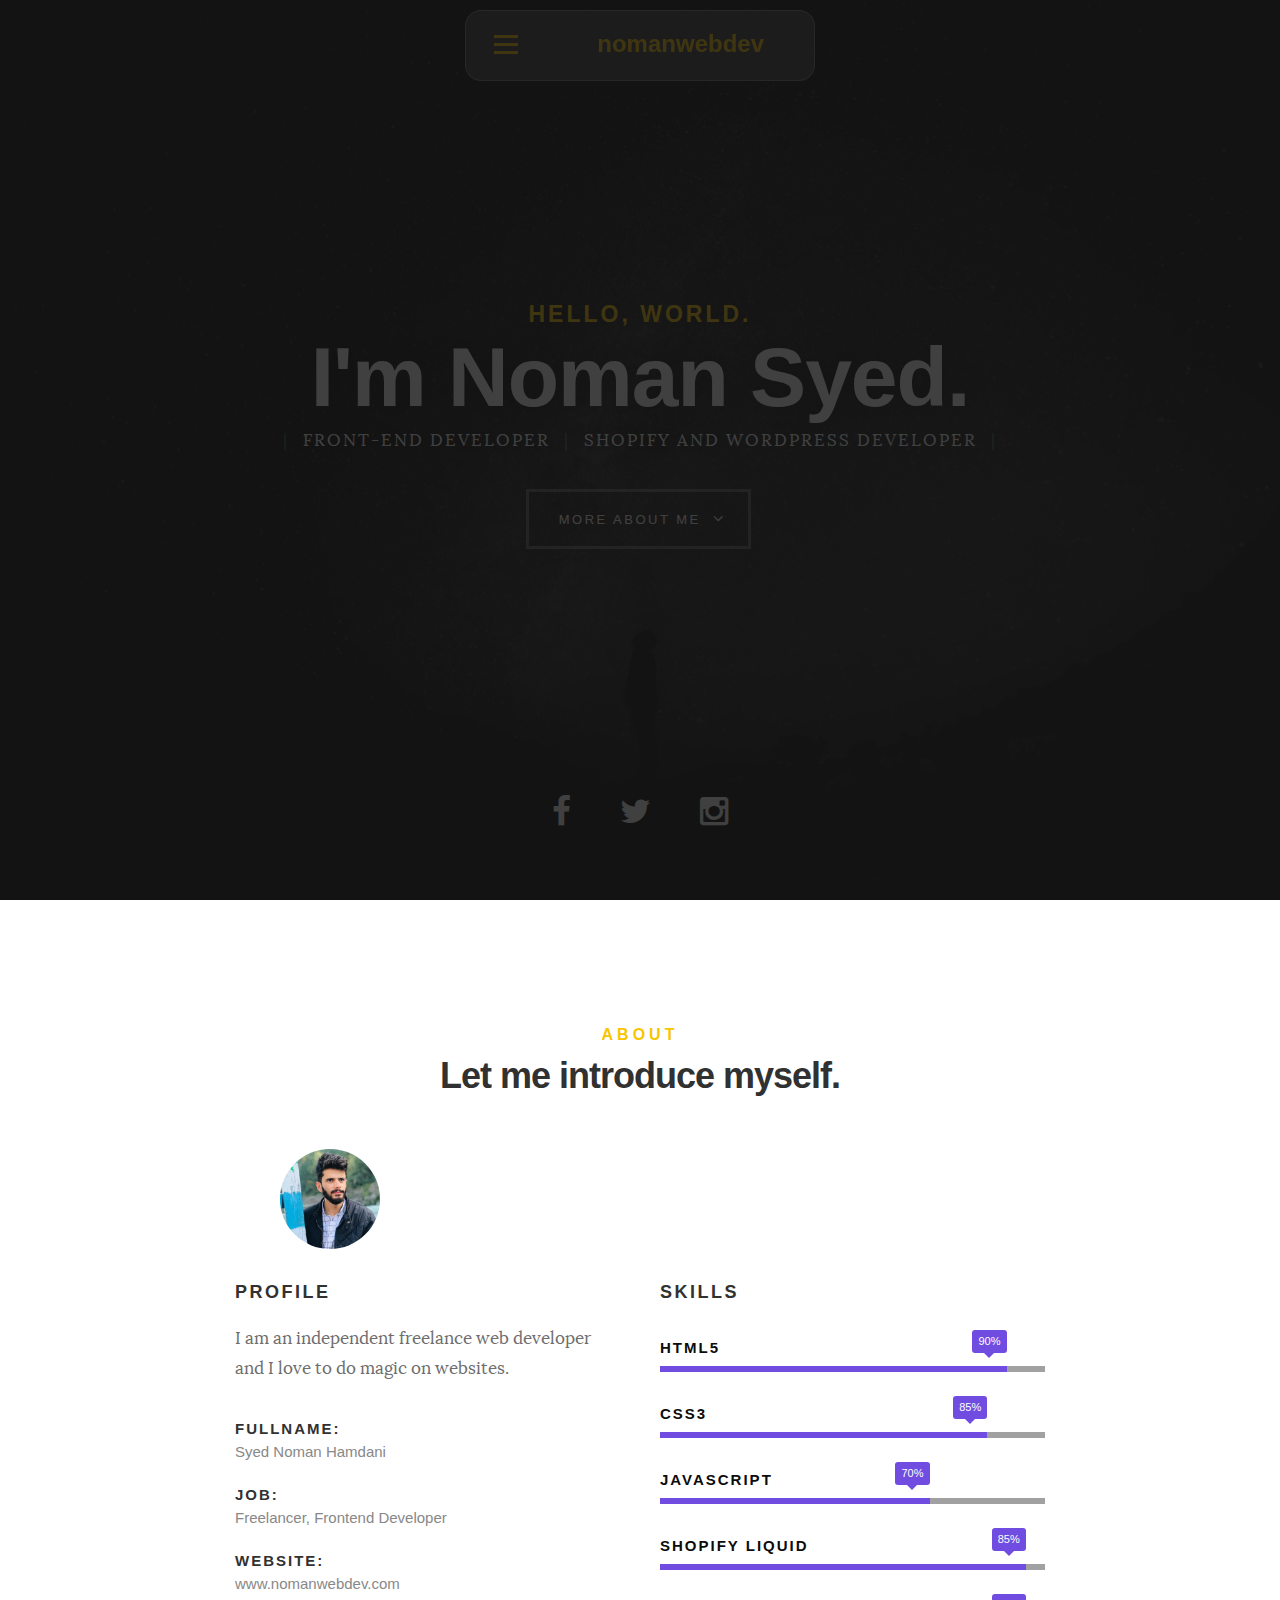
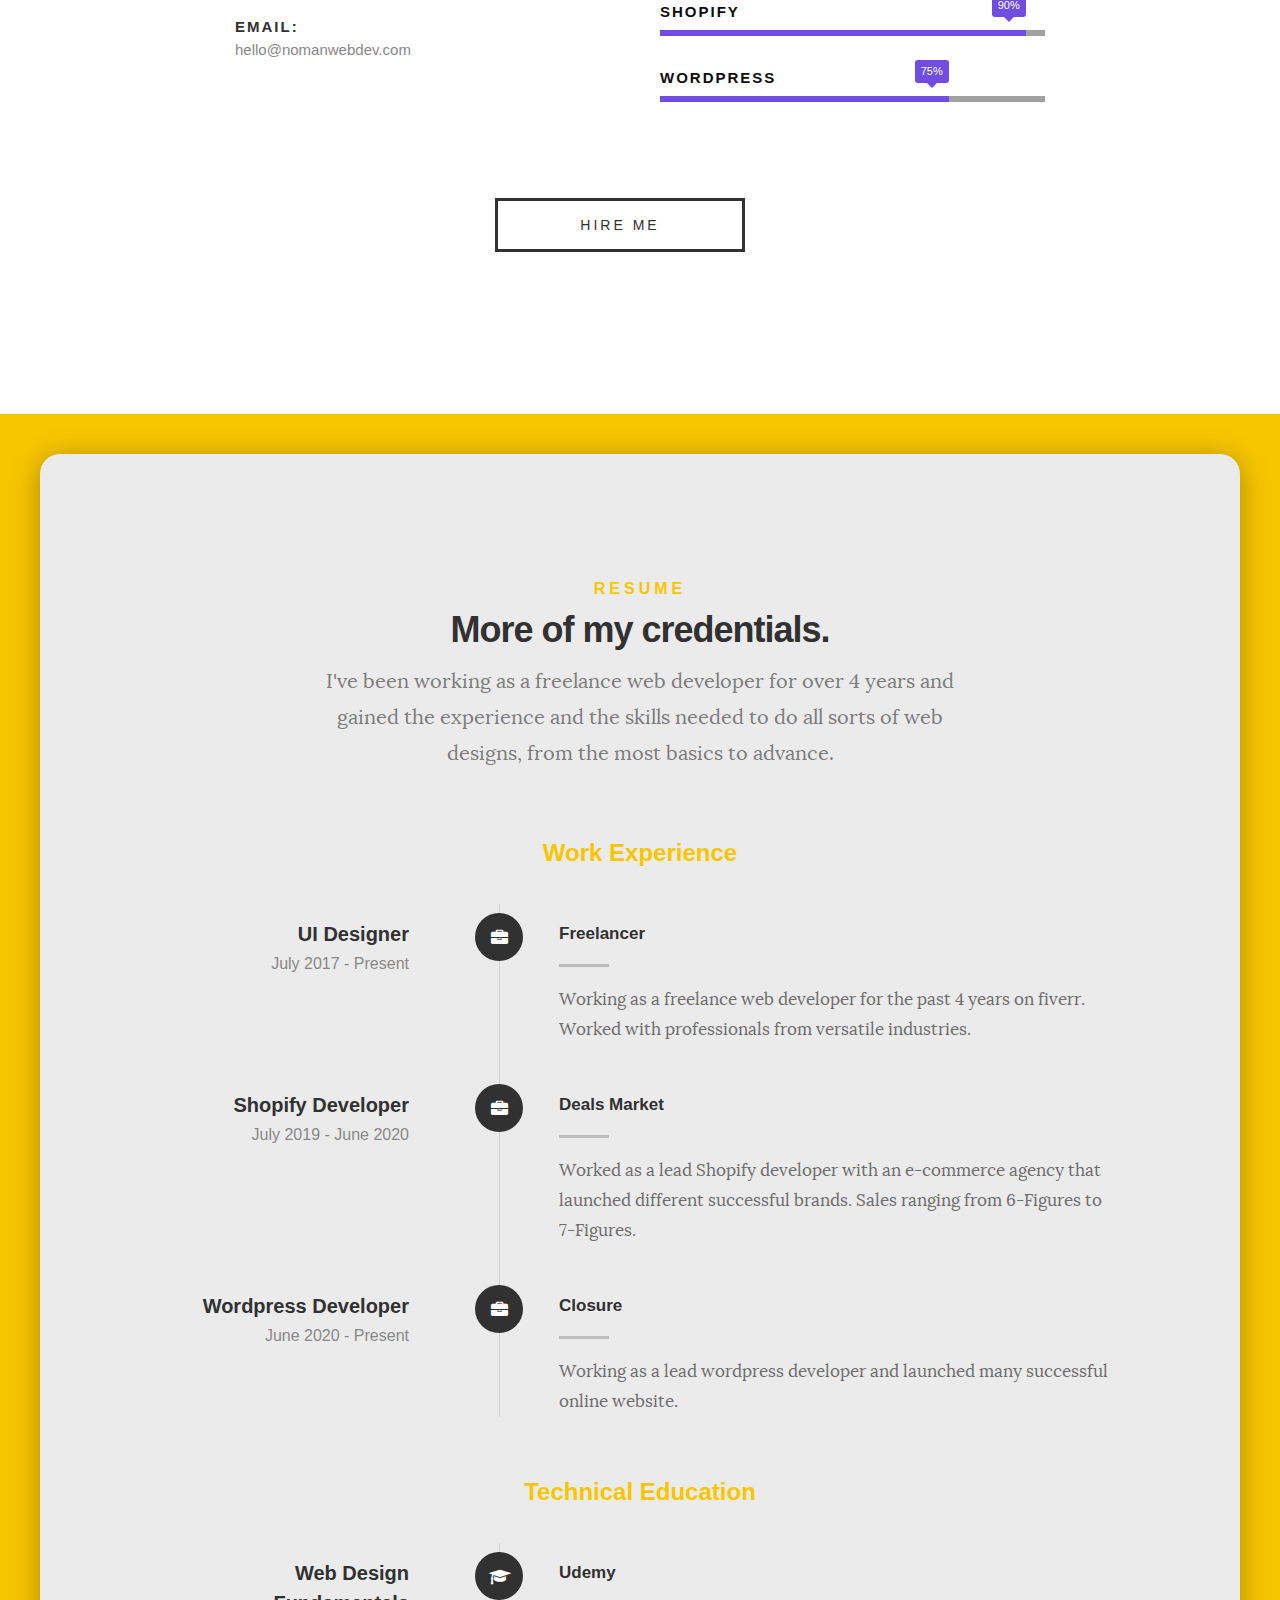
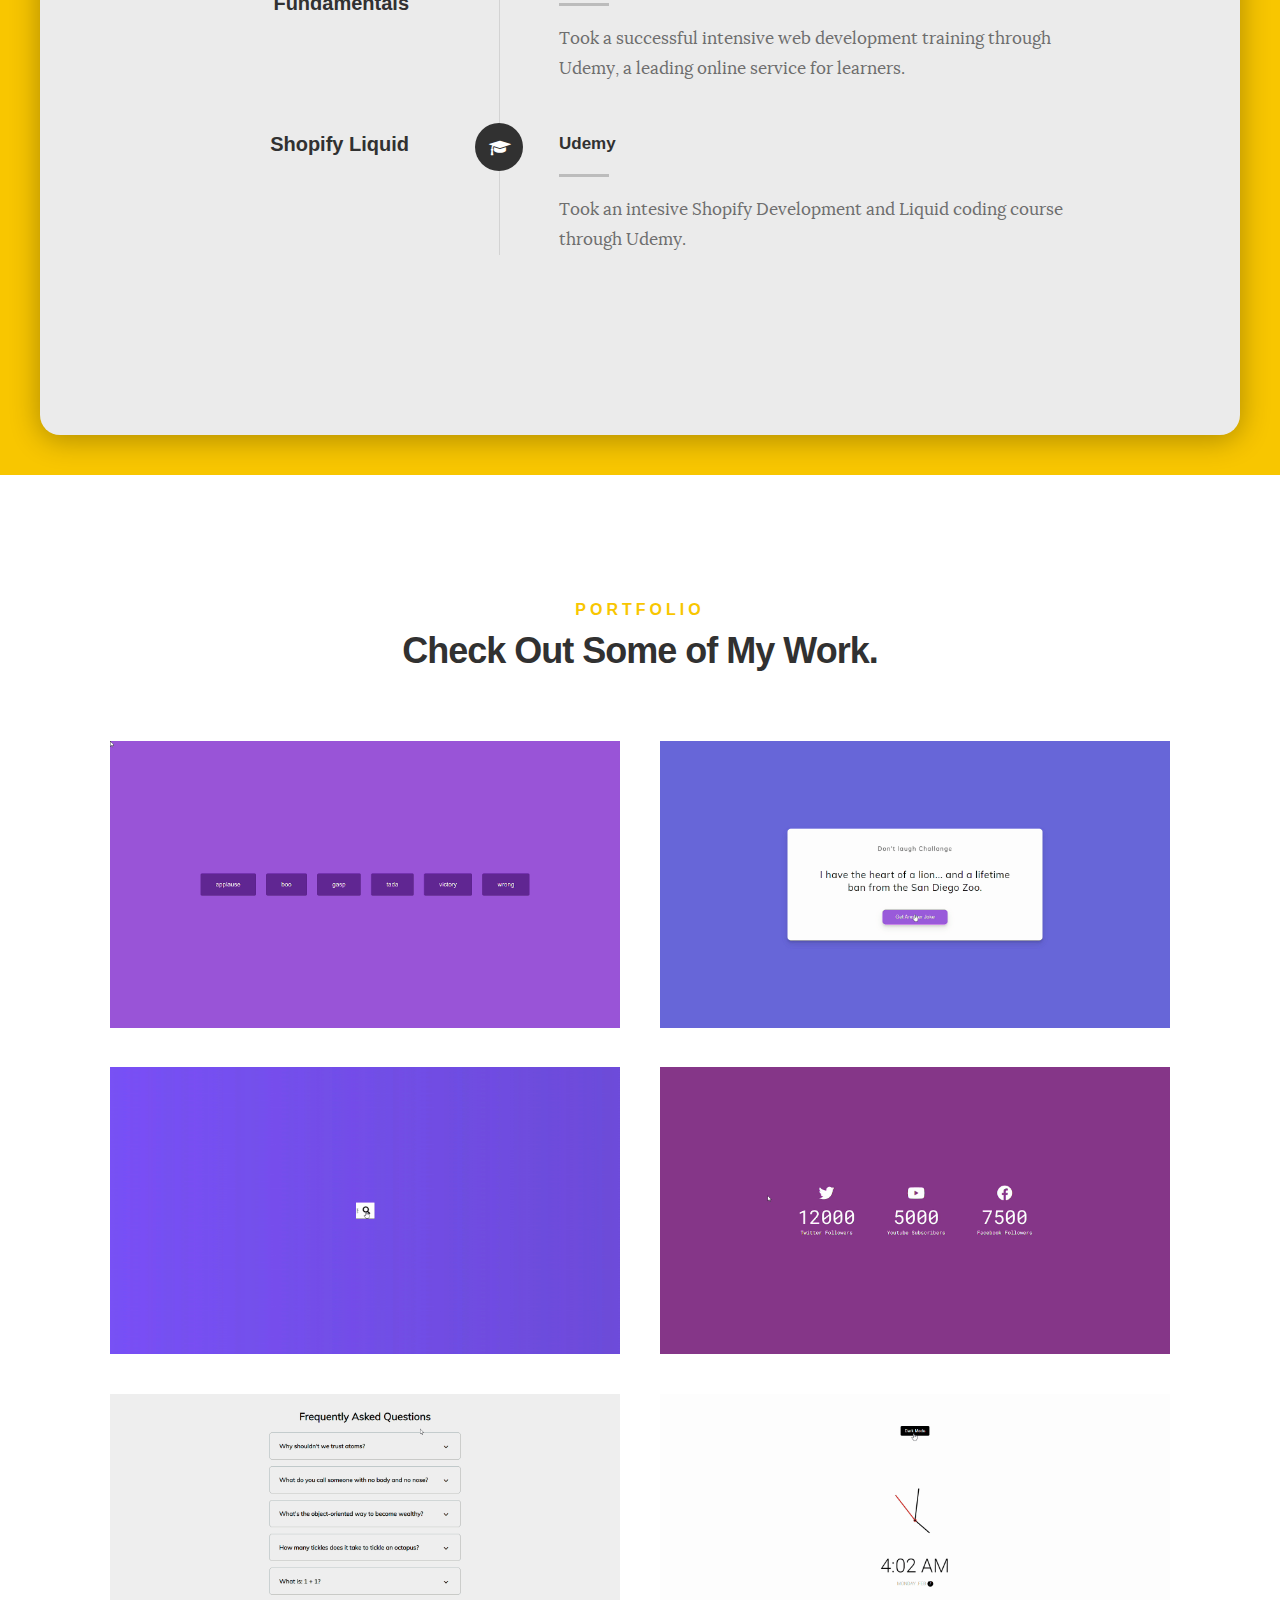
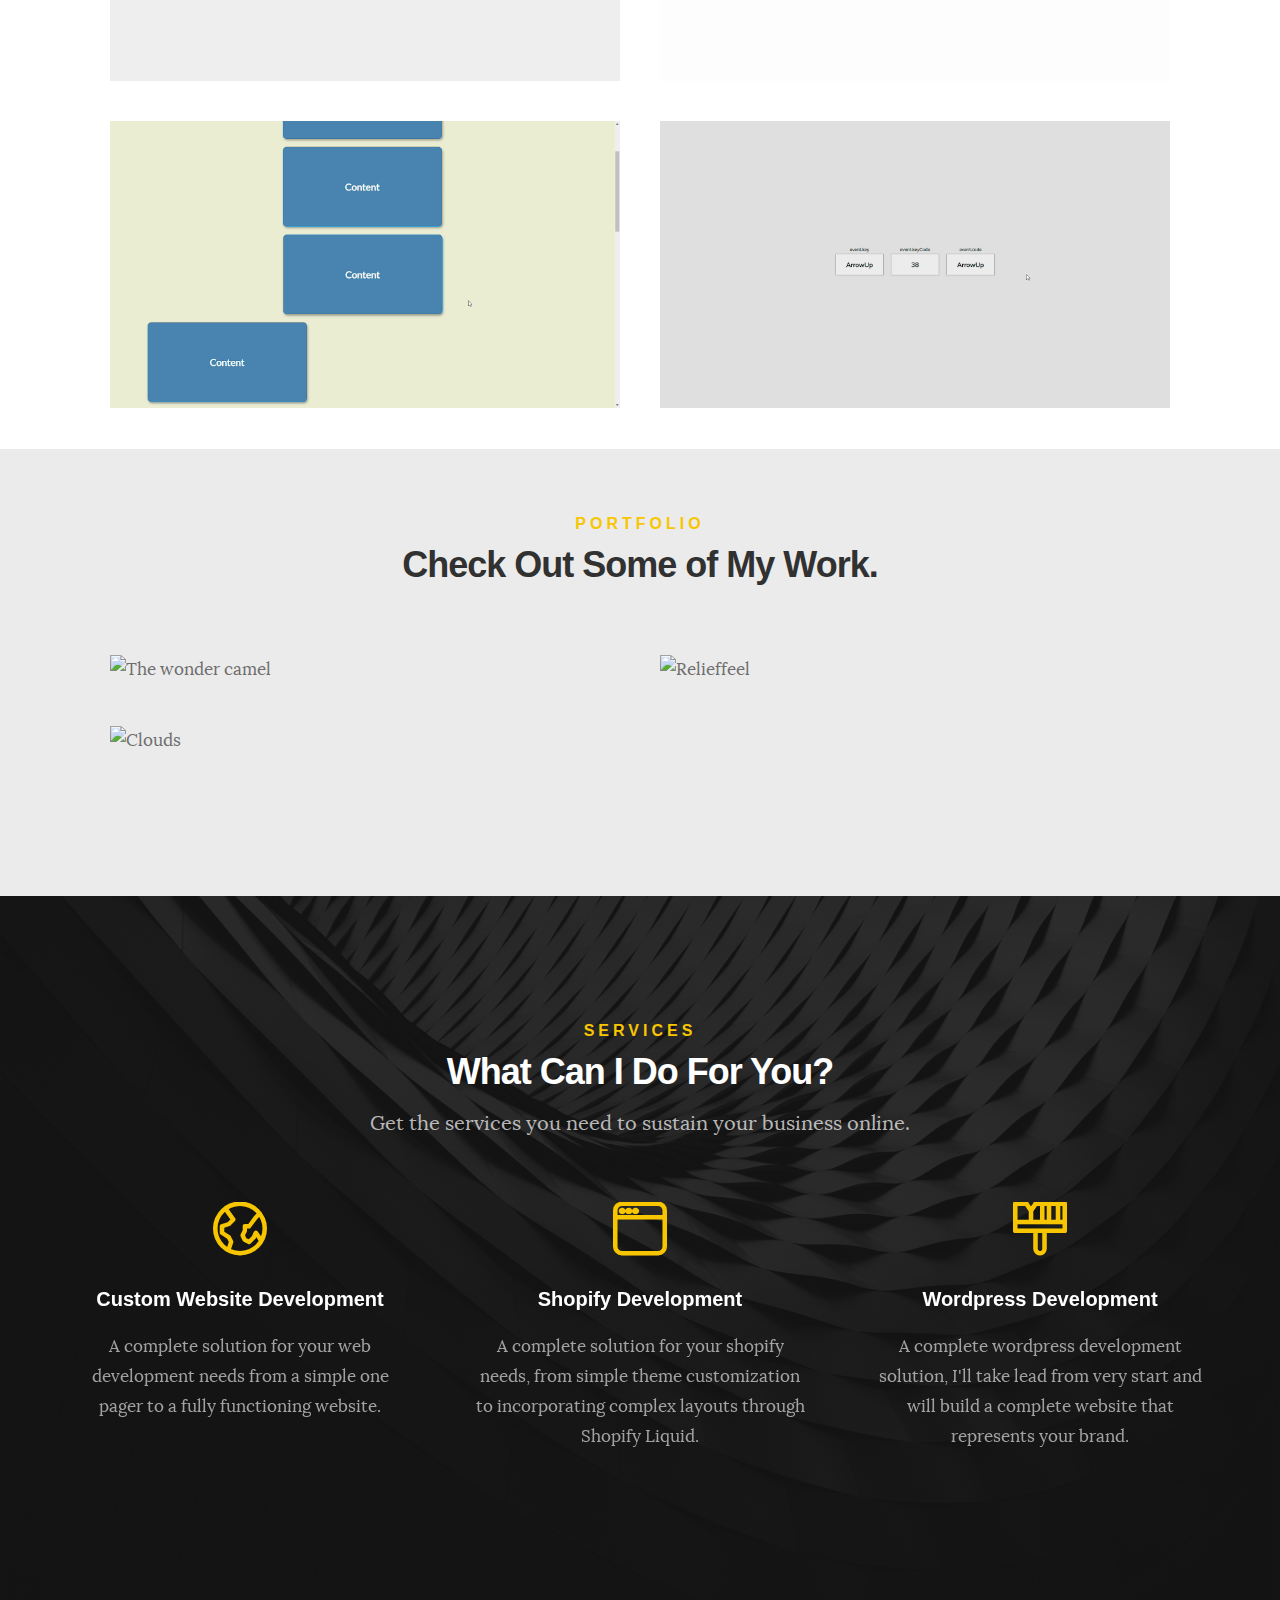
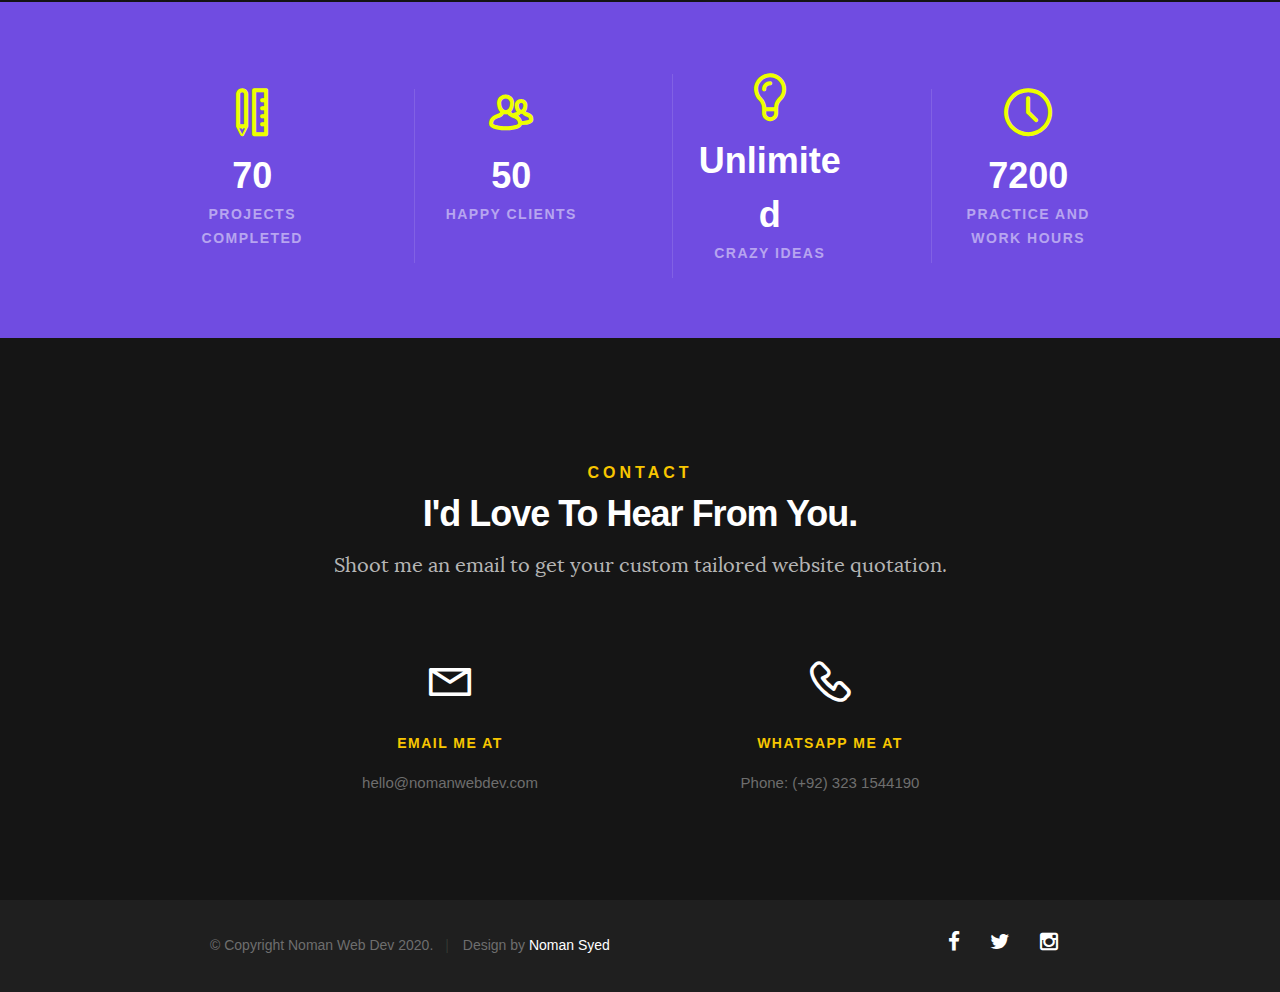
==== commit 4c917b4f: "Update index.html" ====
--- a/index.html
+++ b/index.html
@@ -117,7 +117,7 @@
 
 					<img src="images/pp.jpg" alt="Profile Picture">
 
-					<p class="lead">Lorem ipsum Exercitation culpa qui dolor consequat exercitation fugiat laborum ex ea eiusmod ad do aliqua occaecat nisi ad irure sunt id pariatur Duis laboris amet exercitation veniam labore consectetur ea id quis eiusmod.</p>
+<!-- 					<p class="lead">Lorem ipsum Exercitation culpa qui dolor consequat exercitation fugiat laborum ex ea eiusmod ad do aliqua occaecat nisi ad irure sunt id pariatur Duis laboris amet exercitation veniam labore consectetur ea id quis eiusmod.</p> -->
 				</div>
 
 			</div>
@@ -990,4 +990,4 @@
 
 </body>
 
-</html>+</html>
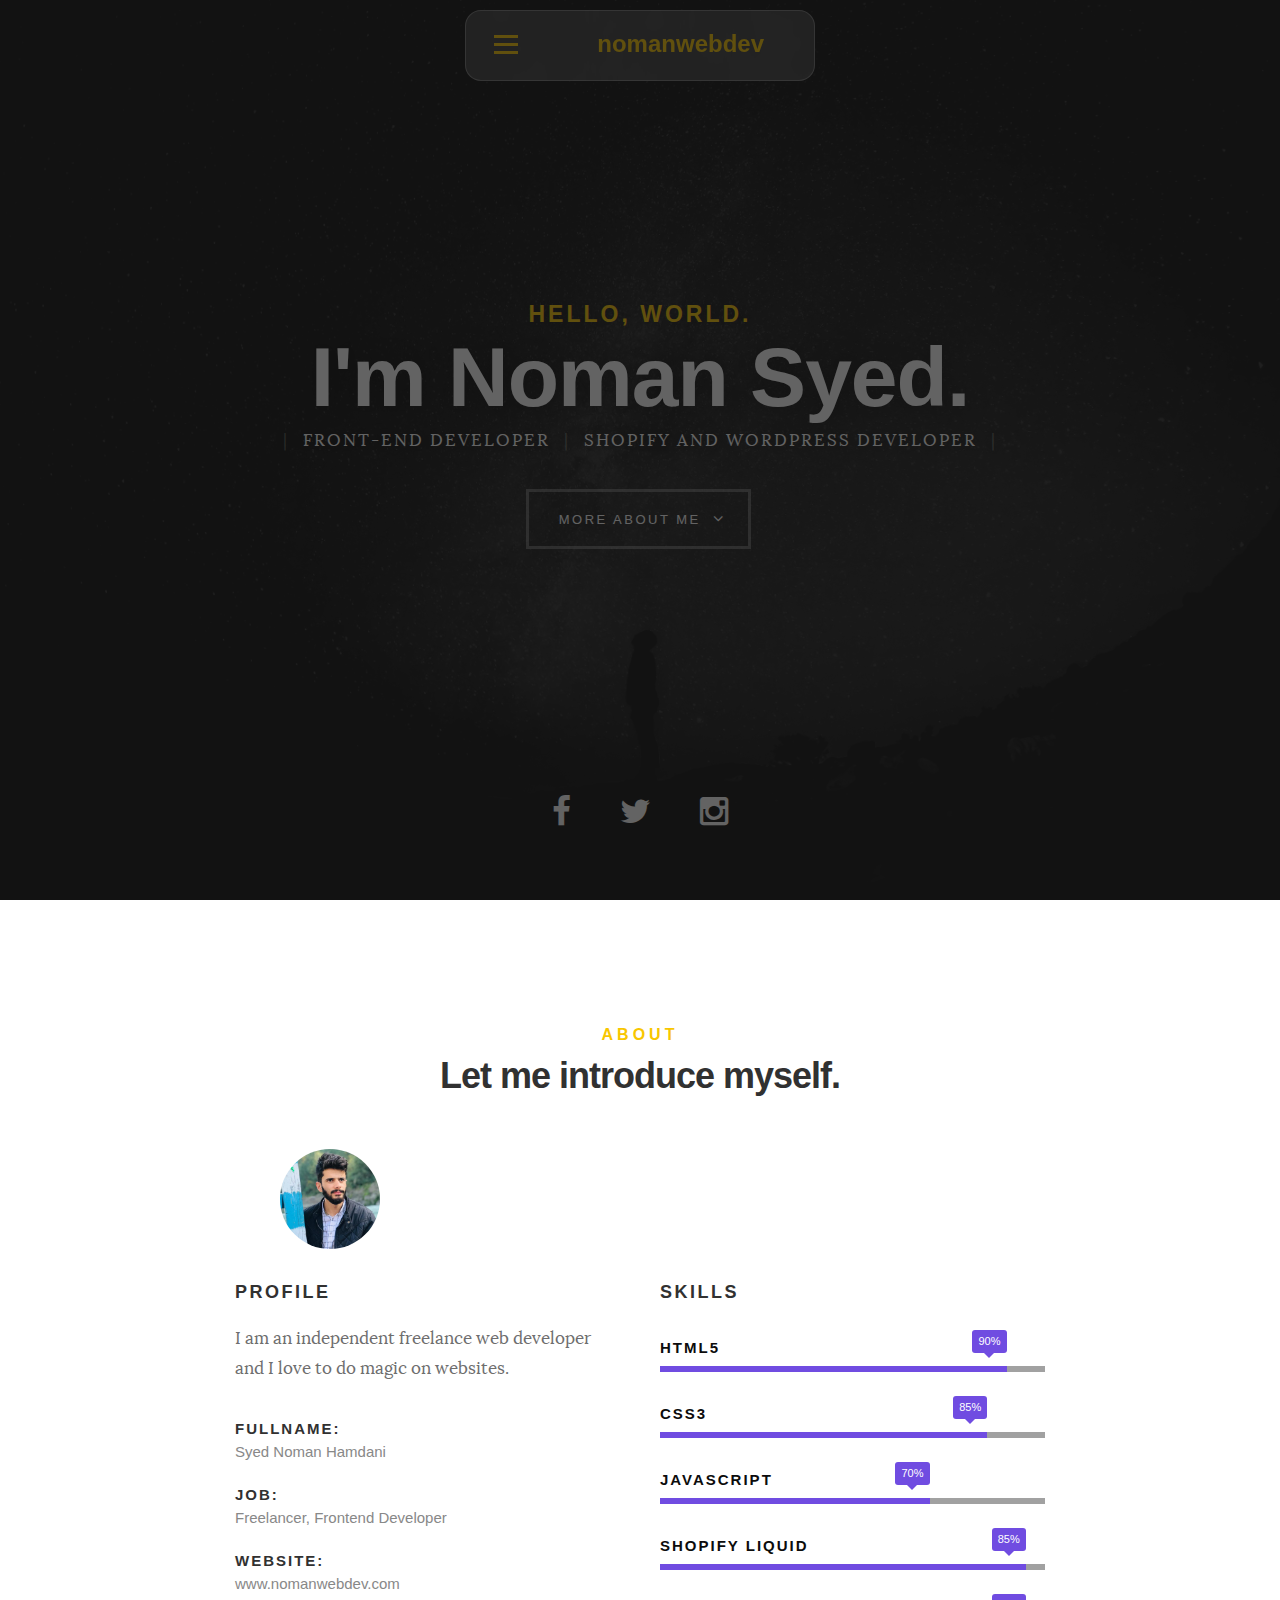
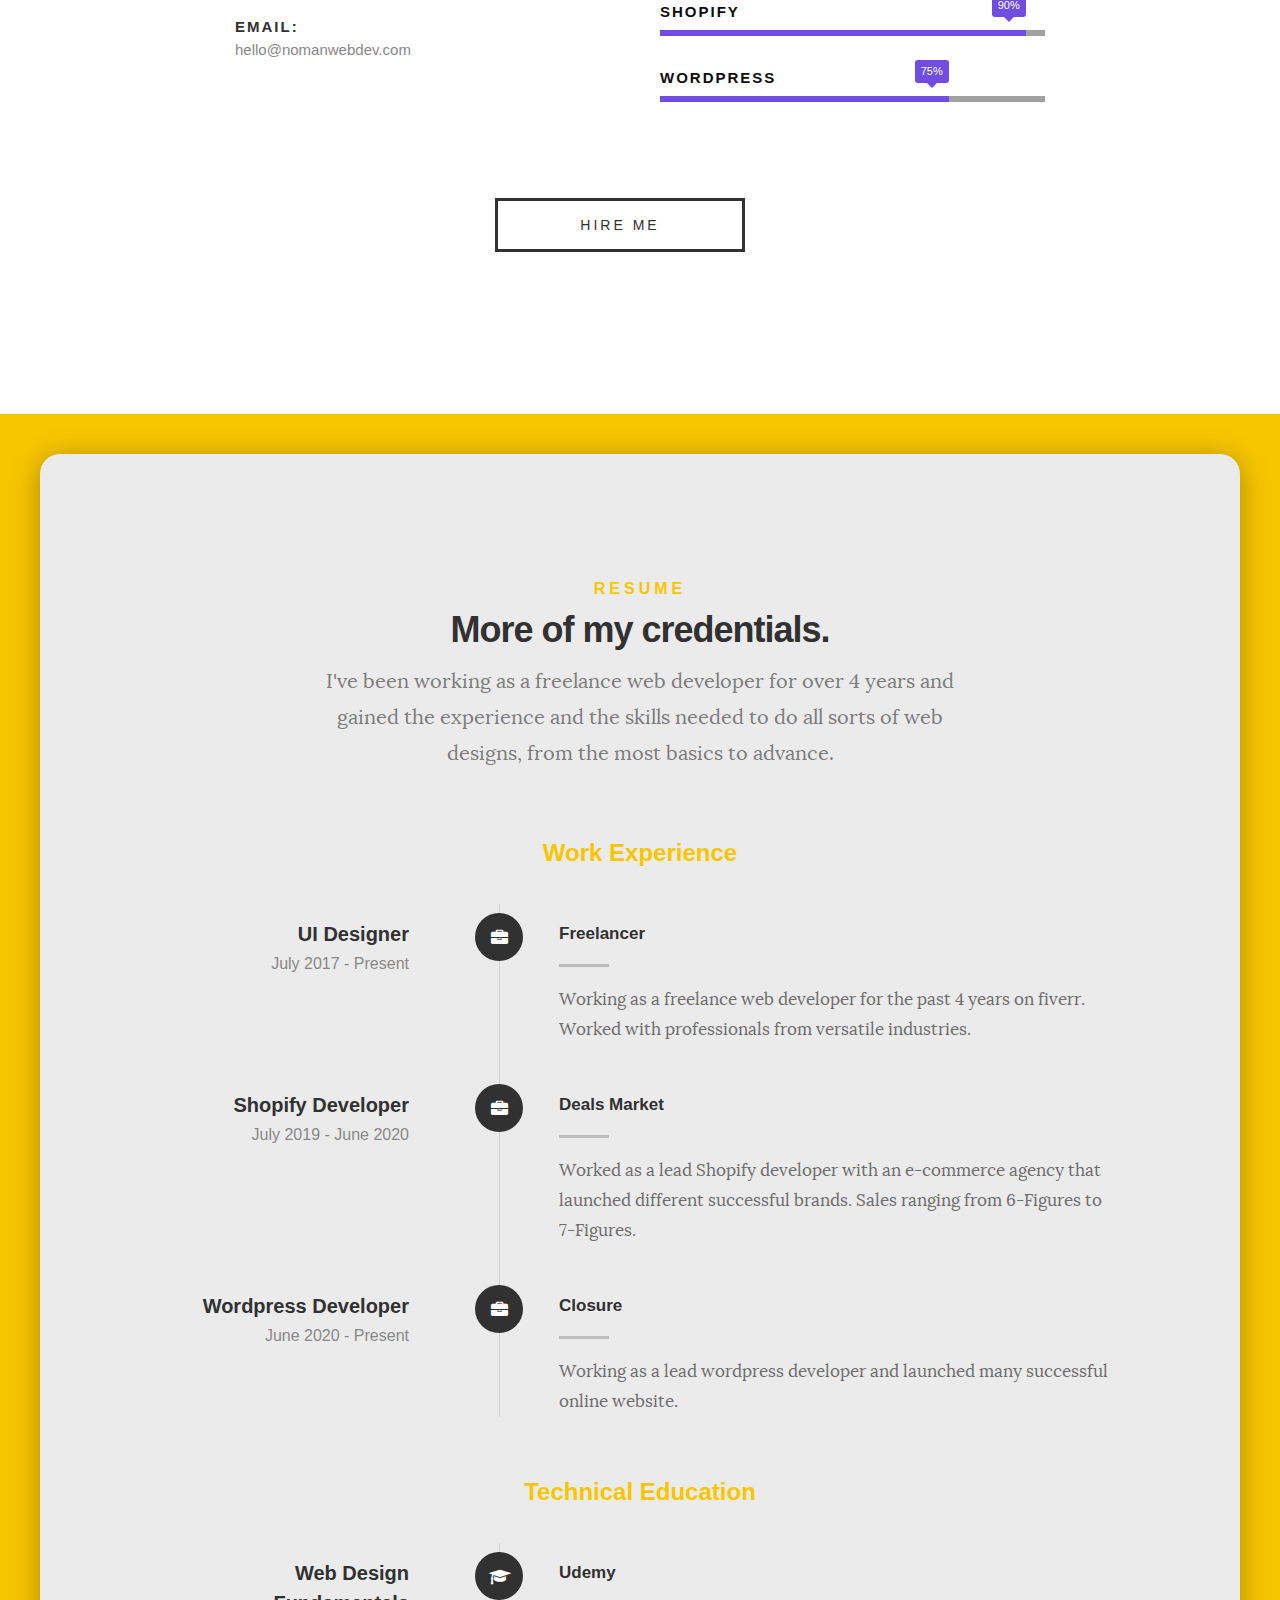
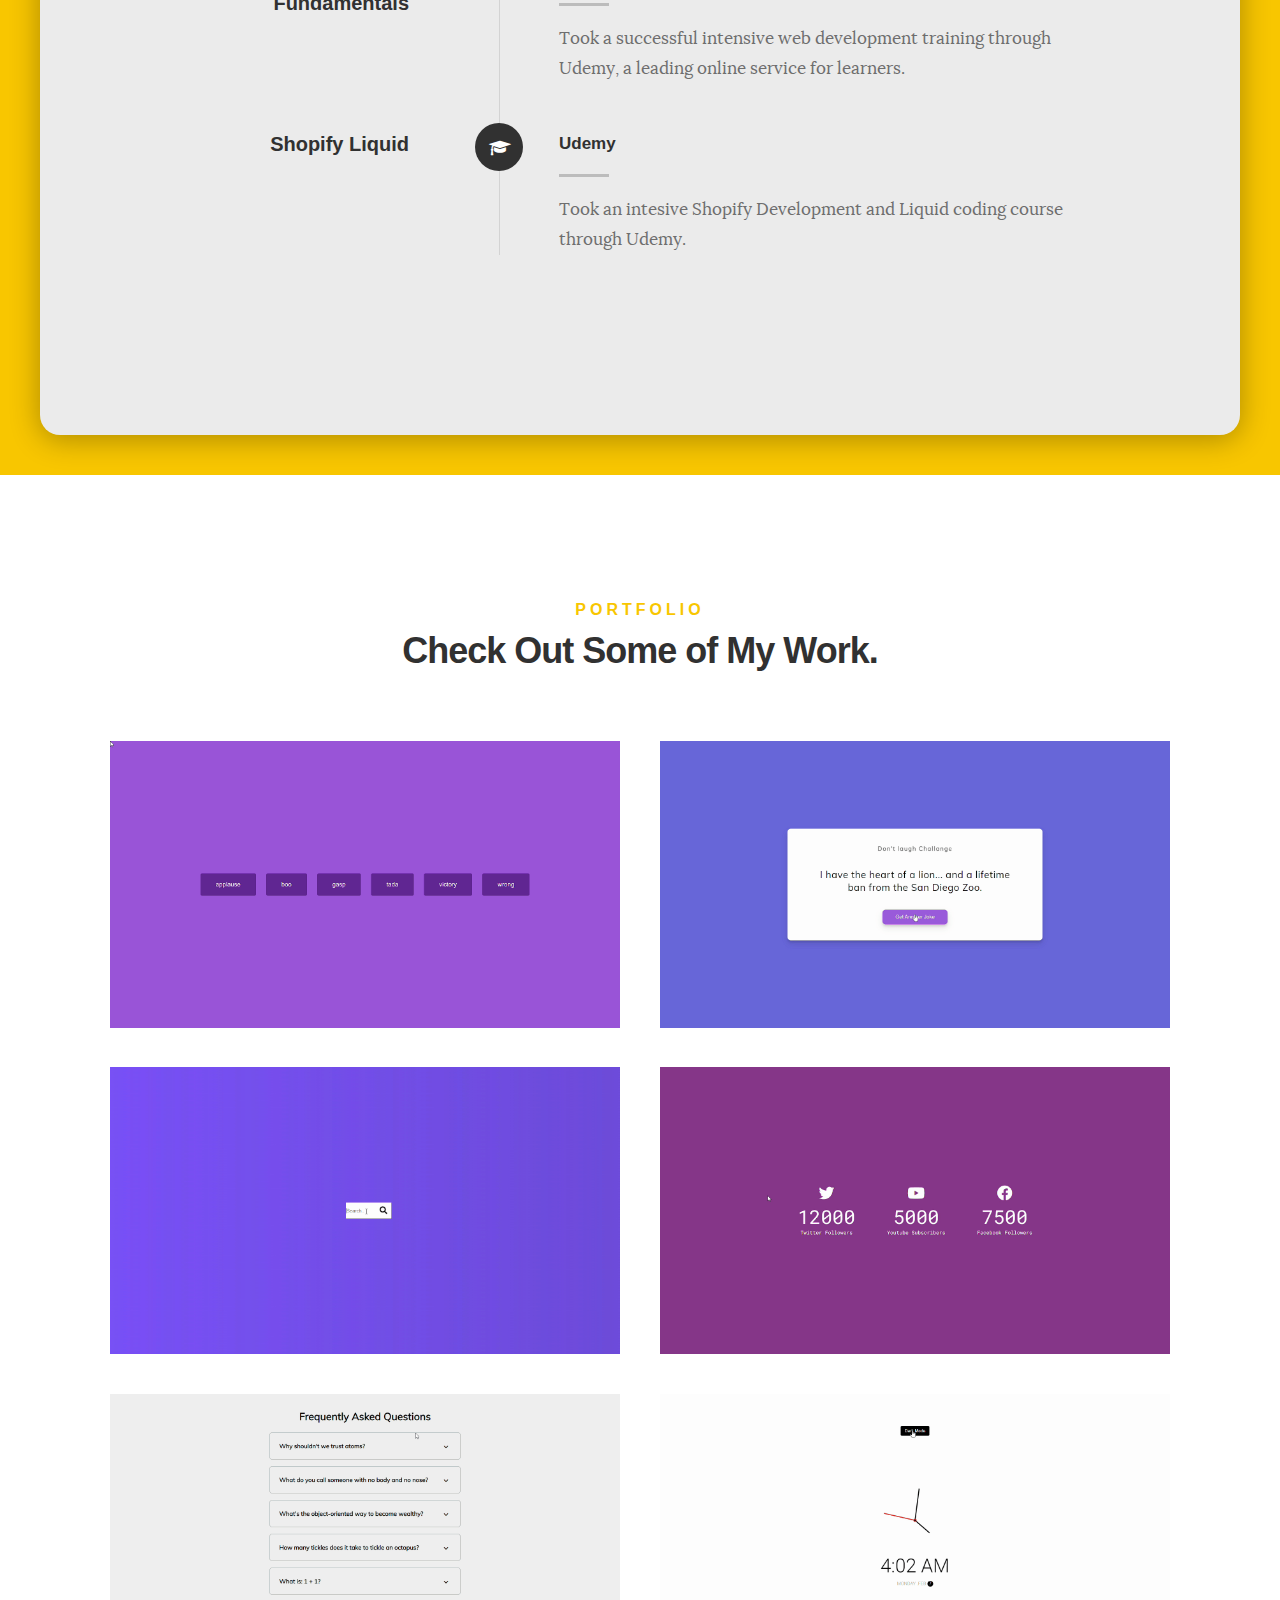
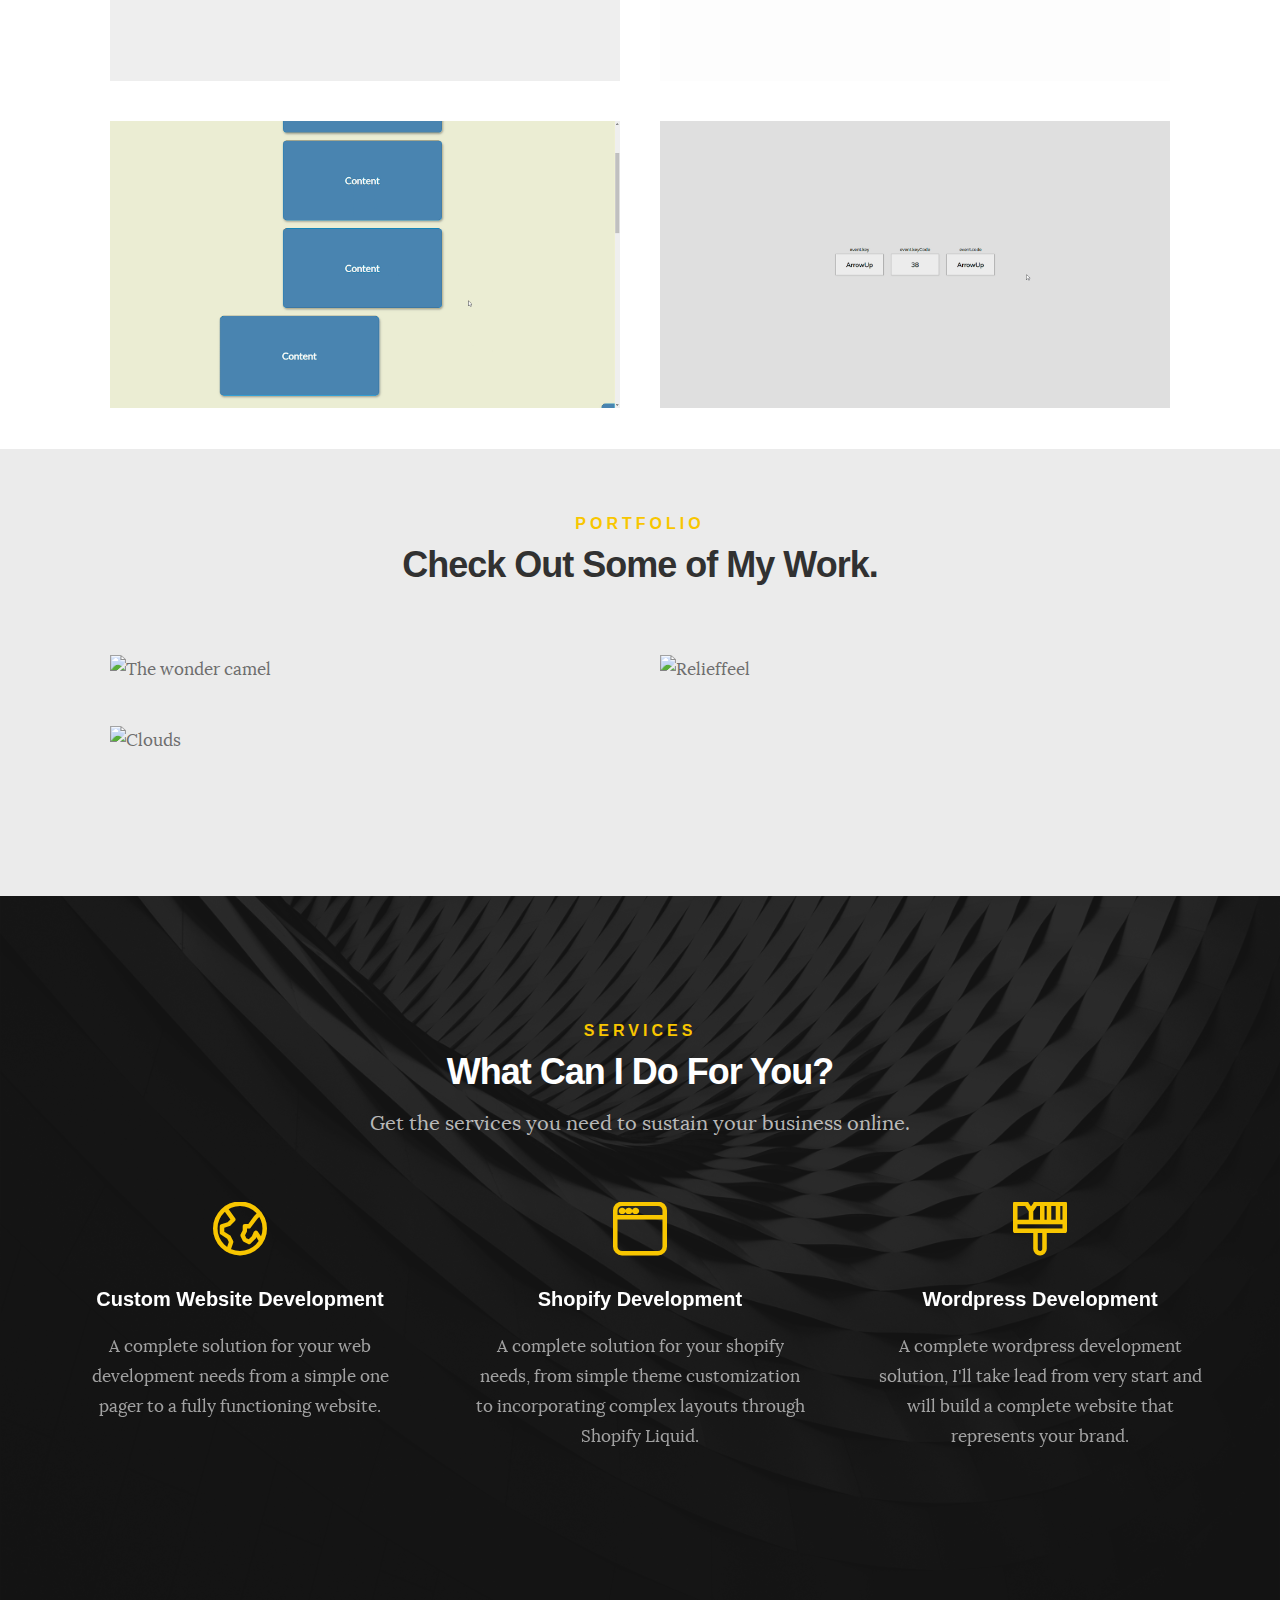
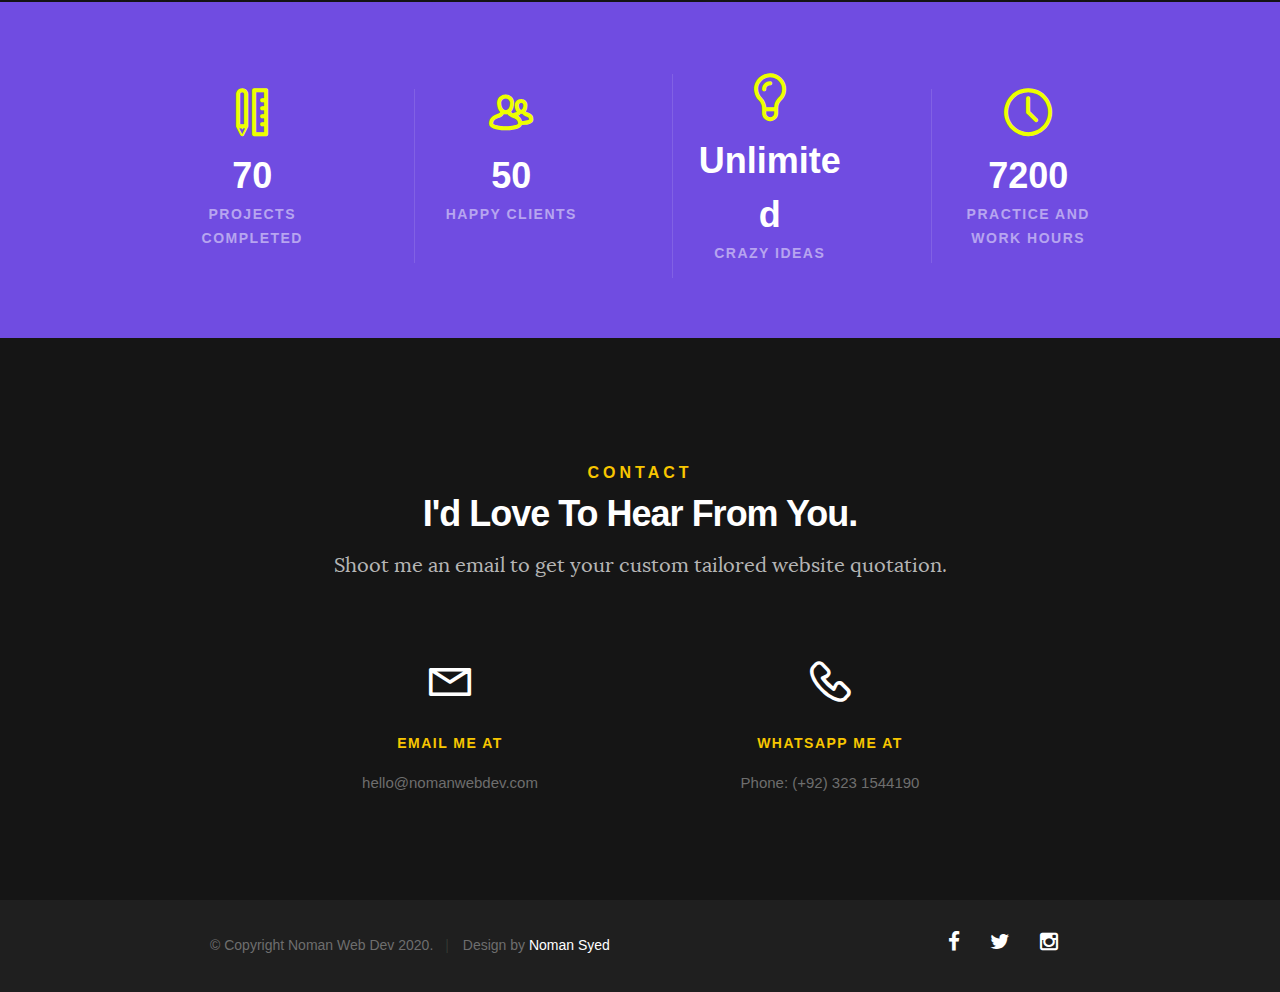
==== commit 75b75c22: "Update index.html" ====
--- a/index.html
+++ b/index.html
@@ -117,7 +117,6 @@
 
 					<img src="images/pp.jpg" alt="Profile Picture">
 
-<!-- 					<p class="lead">Lorem ipsum Exercitation culpa qui dolor consequat exercitation fugiat laborum ex ea eiusmod ad do aliqua occaecat nisi ad irure sunt id pariatur Duis laboris amet exercitation veniam labore consectetur ea id quis eiusmod.</p> -->
 				</div>
 
 			</div>
@@ -709,36 +708,6 @@
 
 	</section>
 
-
-	<!-- CTA Section
-   ================================================== -->
-	<!-- <section id="cta" class="grey-section">
-
-   	<div class="row cta-content">
-
-   		<div class="col-twelve section-ads">  
-
-	     		<h2 class="h01"><a href="http://www.dreamhost.com/r.cgi?287326|STYLESHOUT">Styleshout Recommends Dreamhost.</a></h2>
-
-		      <p class="lead">
-		      Looking for an awesome and reliable webhosting? Try <a href="http://www.dreamhost.com/r.cgi?287326|STYLESHOUT"><span>DreamHost</span></a>.
-				Get <span>$50 off</span> when you sign up with the promocode <span>styleshout</span>. 
-				</p>
-
-				<div class="action">
-			      <a class="button button-primary large" href="http://www.dreamhost.com/r.cgi?287326|STYLESHOUT">Sign Up Now</a>
-		      </div>		     	
-
-   		</div>
-
-   	</div> -->
-	<!-- /cta-content -->
-
-	</section>
-
-	<!-- /cta -->
-
-
 	<!-- services Section
    ================================================== -->
 	<section id="services">
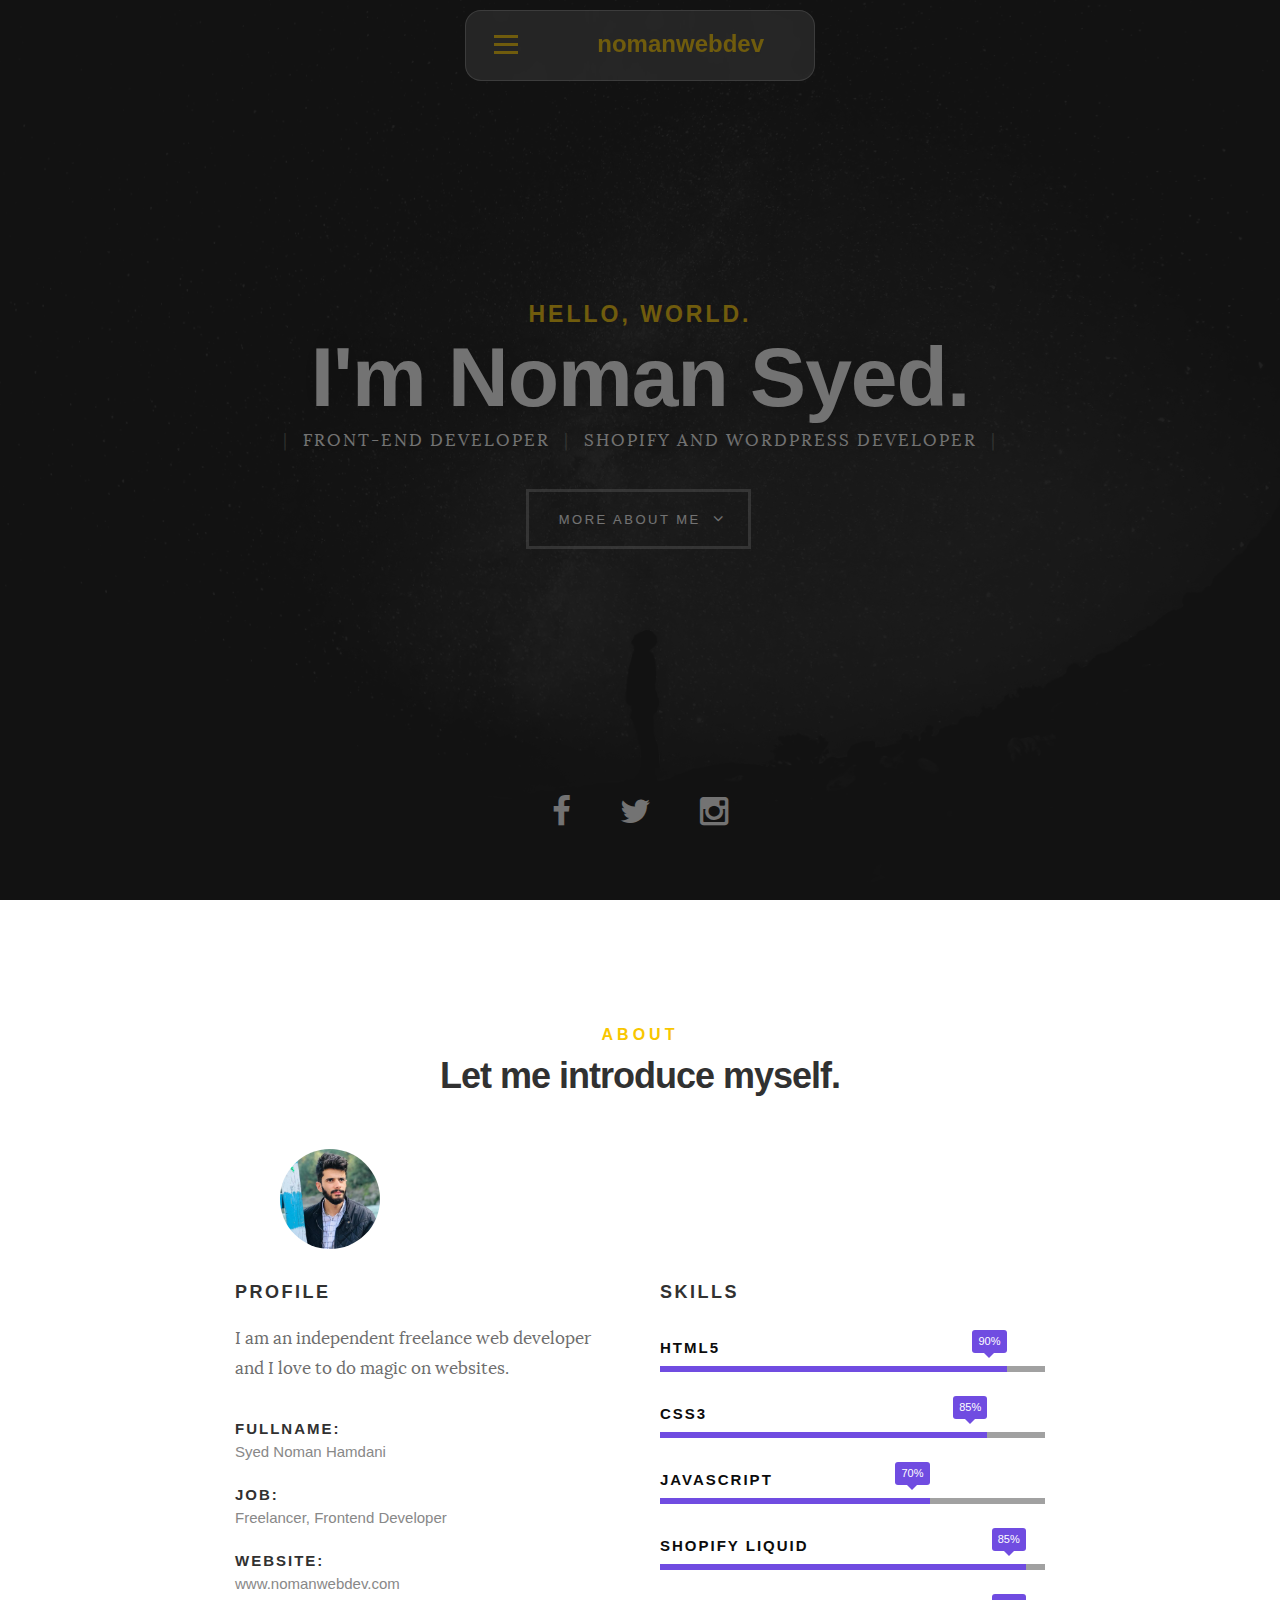
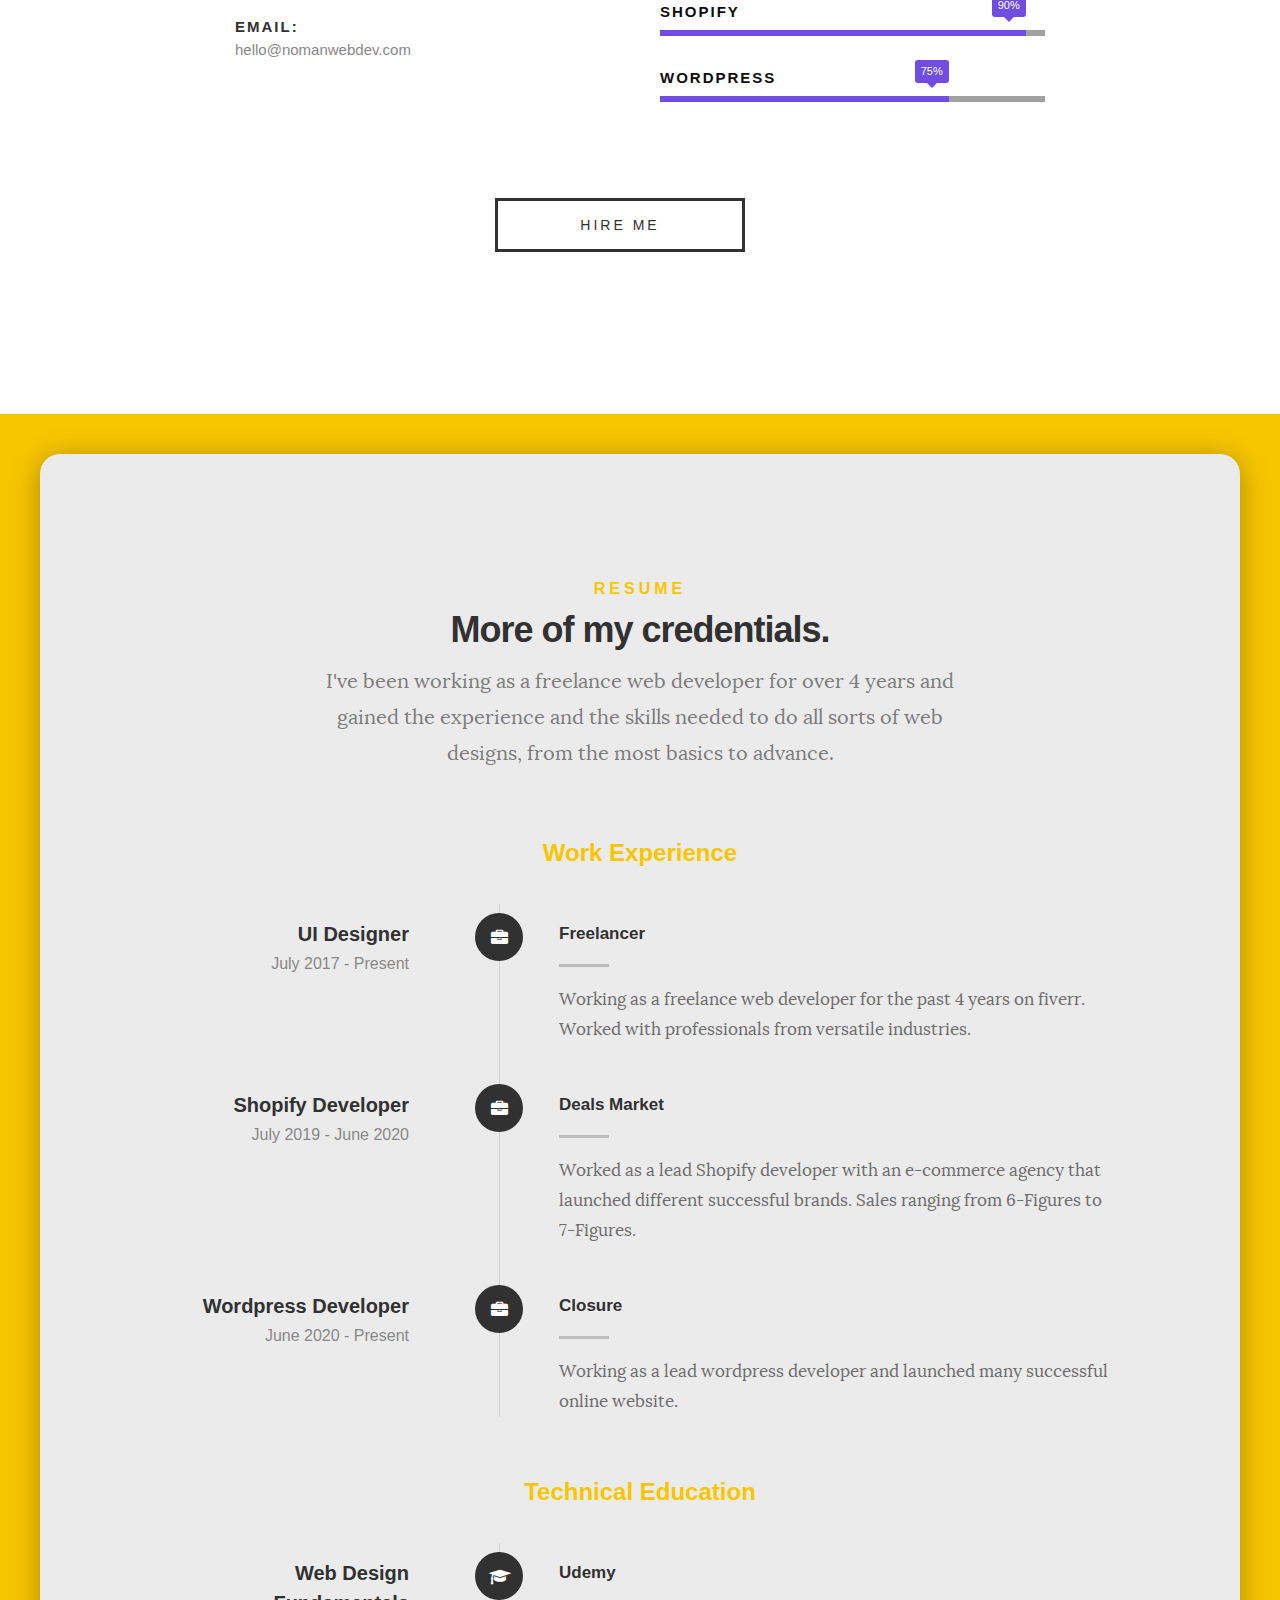
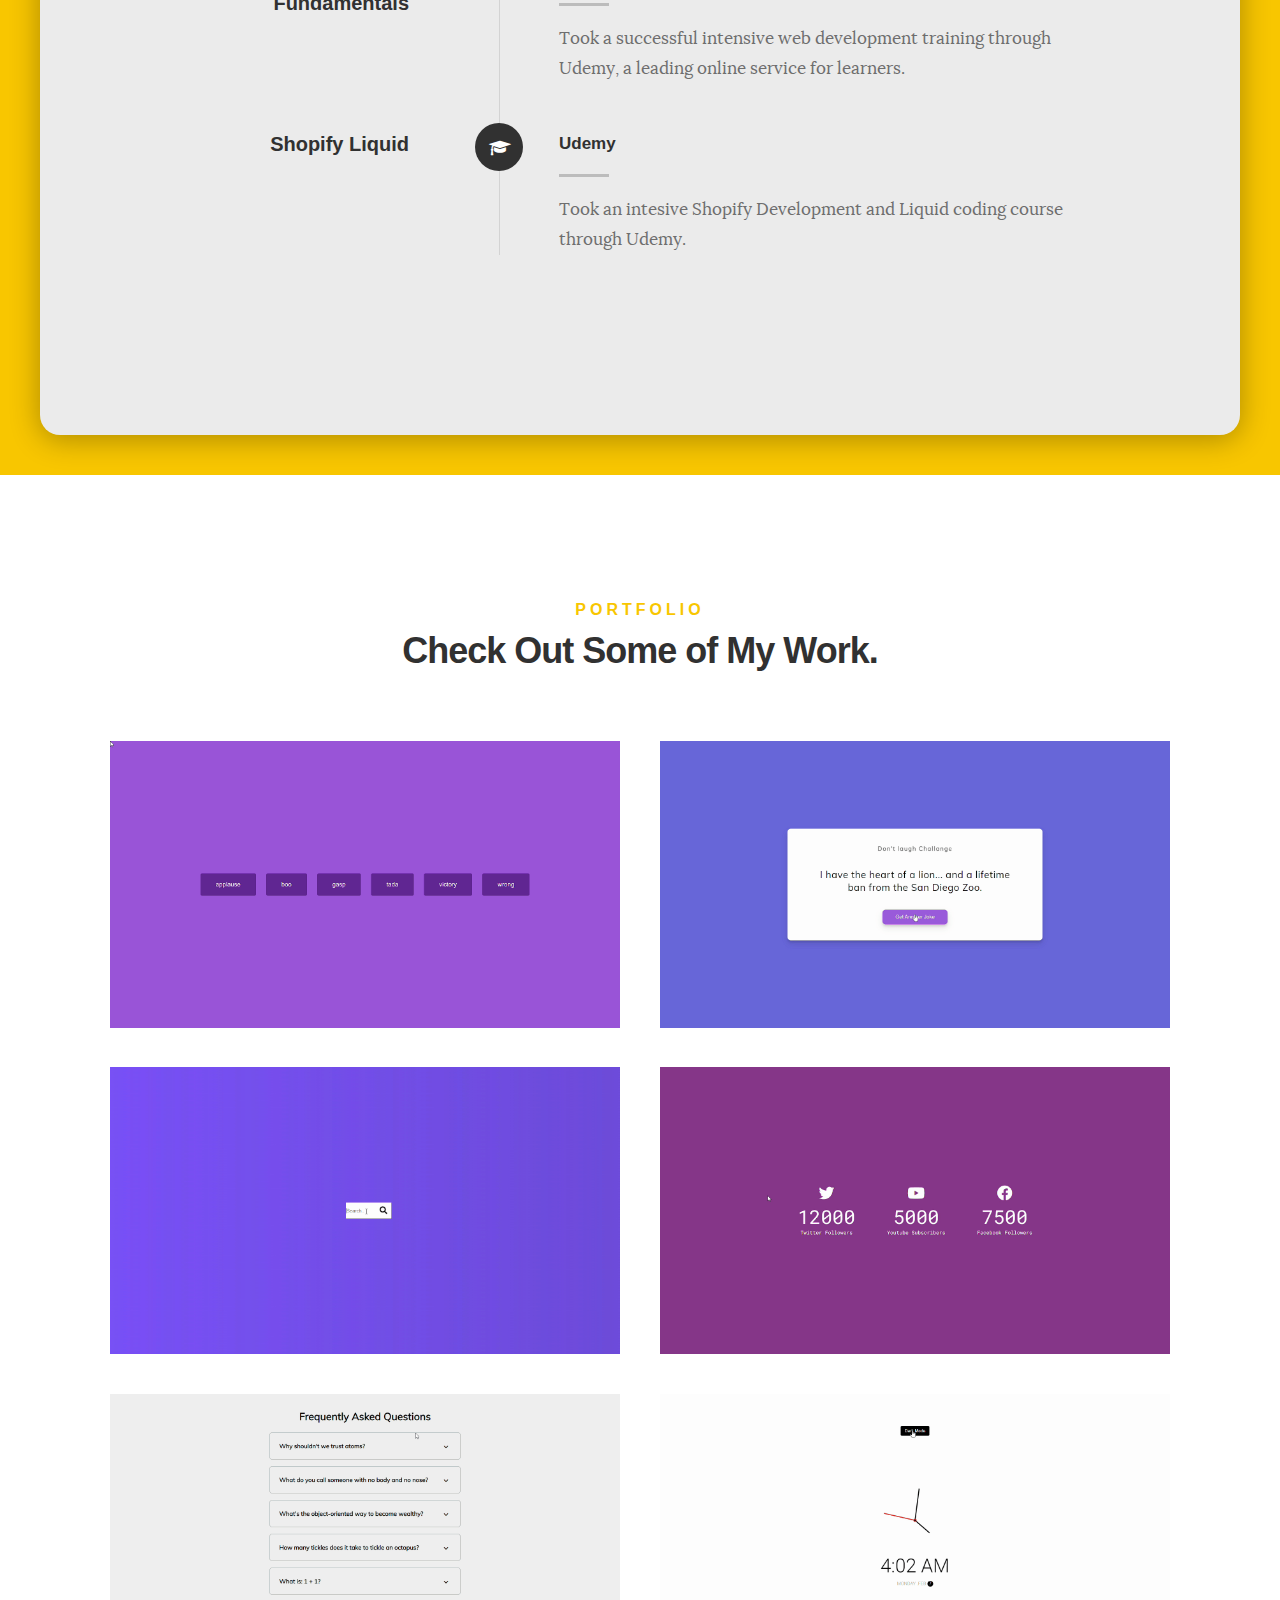
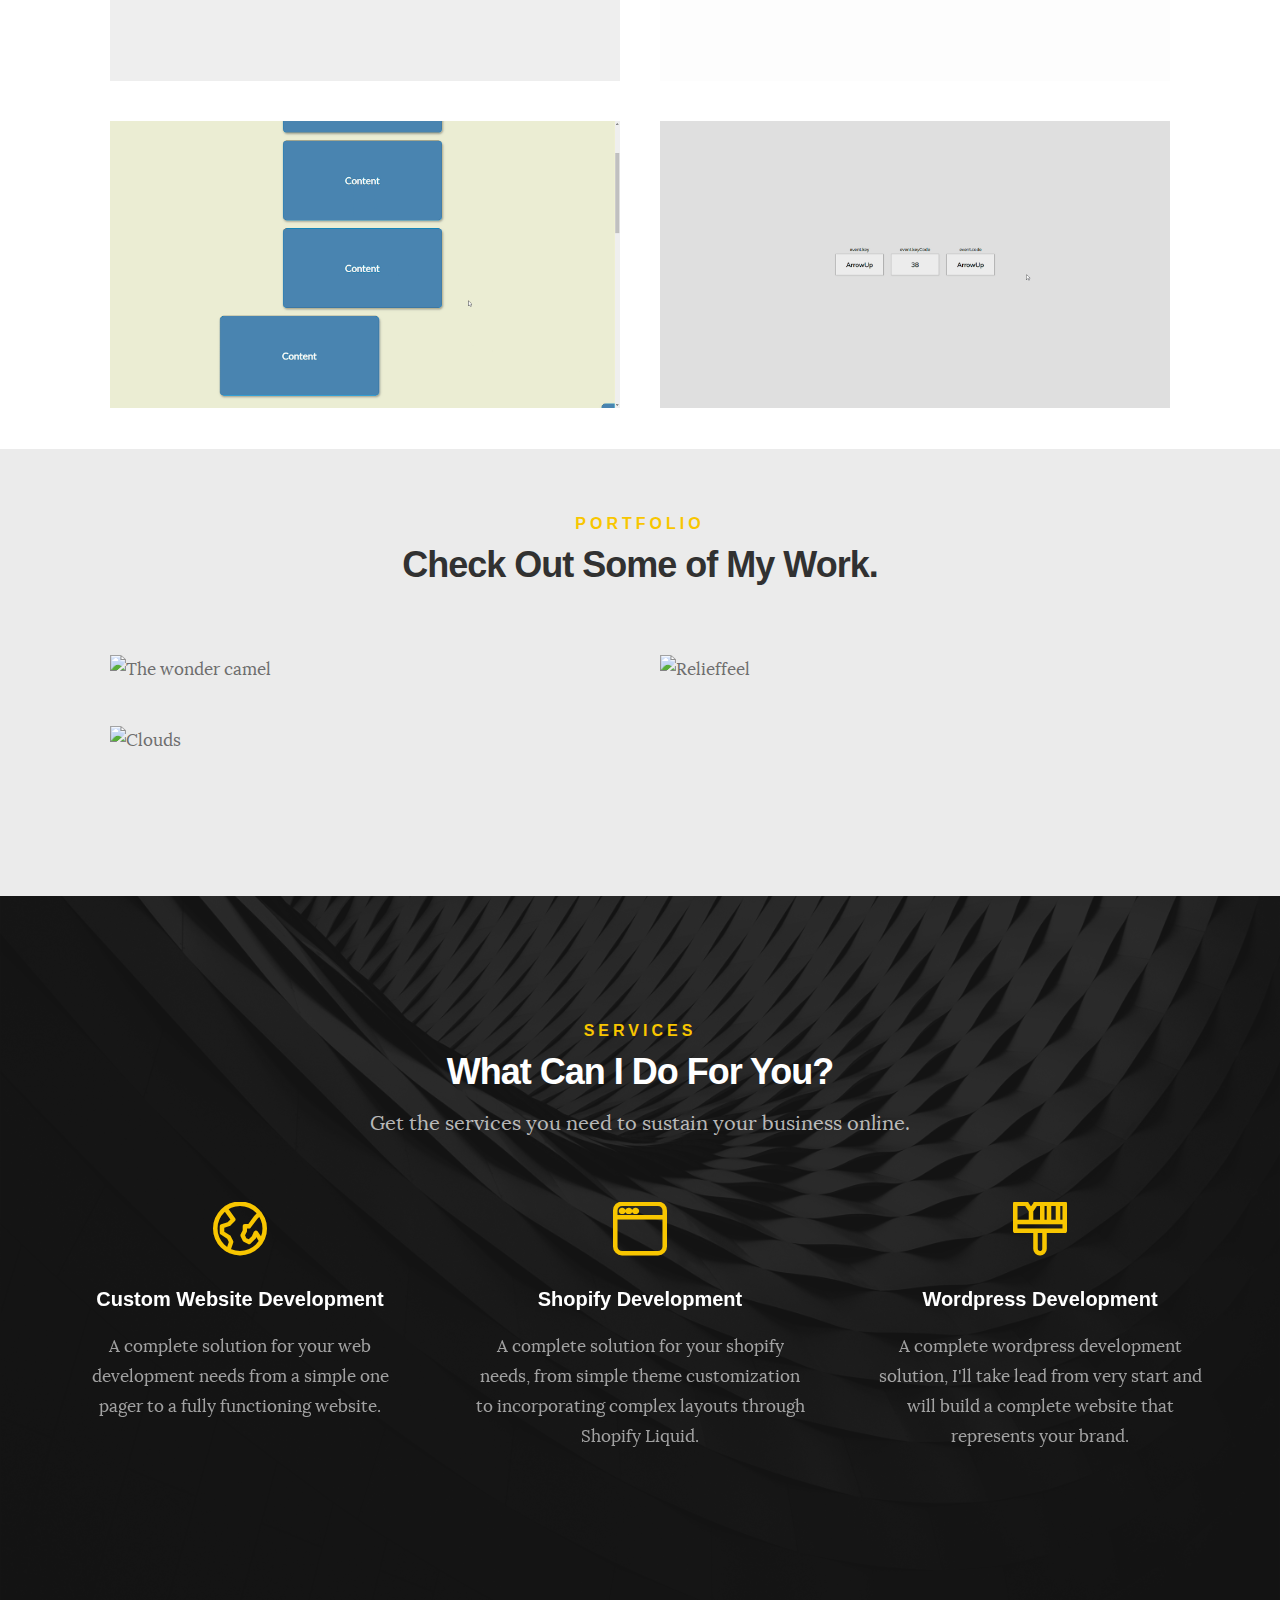
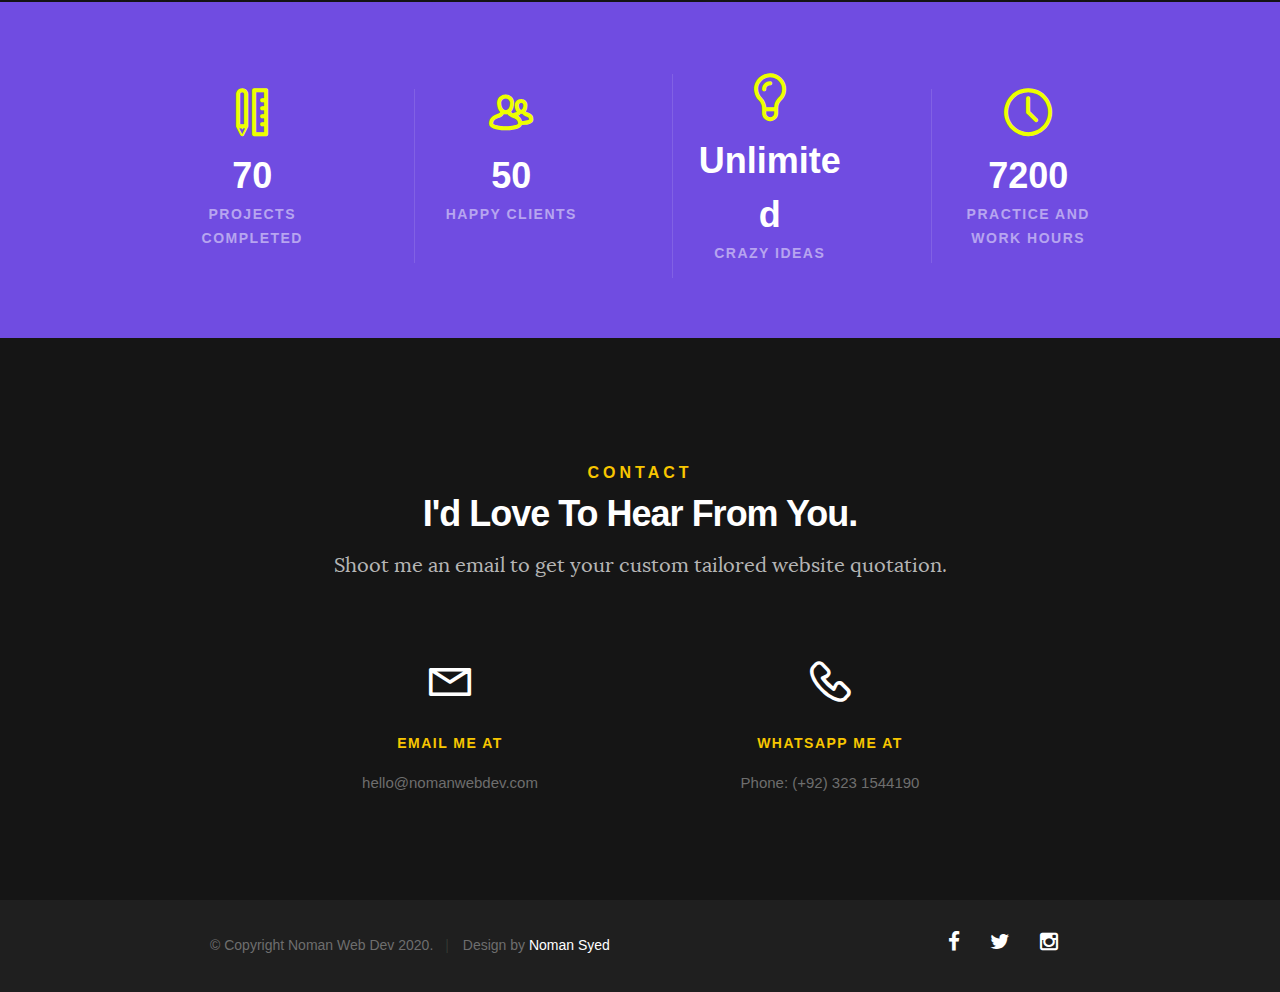
==== commit 18015a26: "Update index.html" ====
--- a/index.html
+++ b/index.html
@@ -635,7 +635,7 @@
 					<div id="modal-01" class="popup-modal slider mfp-hide">
 
 						<div class="media">
-							<img src="images/portfolio/modals/ThewonderCamle.png" alt="" />
+							<img src="images/portfolio/ThewonderCamle.webp" alt="" />
 						</div>
 
 						<div class="description-box">
@@ -657,7 +657,7 @@
 					<div id="modal-02" class="popup-modal slider mfp-hide">
 
 						<div class="media">
-							<img src="images/portfolio/modals/Relieffeel.png" alt="" />
+							<img src="images/portfolio/relieffeelm.png" alt="" />
 						</div>
 
 						<div class="description-box">
@@ -678,7 +678,7 @@
 					<div id="modal-03" class="popup-modal slider mfp-hide">
 
 						<div class="media">
-							<img src="images/portfolio/modals/presale.jpg" alt="" />
+							<img src="images/portfolio/presale.webp" alt="" />
 						</div>
 
 						<div class="description-box">
--- a/css/base.css
+++ b/css/base.css
@@ -1,850 +1 @@
-
-html {
-	font-family: sans-serif;
-	-ms-text-size-adjust: 100%;
-	-webkit-text-size-adjust: 100%;
-}
-
-body {
-	margin: 0;
-}
-
-article,
-aside,
-details,
-figcaption,
-figure,
-footer,
-header,
-hgroup,
-main,
-menu,
-nav,
-section,
-summary {
-	display: block;
-}
-
-audio,
-canvas,
-progress,
-video {
-	display: inline-block;
-	vertical-align: baseline;
-}
-
-audio:not([controls]) {
-	display: none;
-	height: 0;
-}
-
-[hidden],
-template {
-	display: none;
-}
-
-a {
-	background: transparent;
-}
-
-a:active,
-a:hover {
-	outline: 0;
-}
-
-abbr[title] {
-	border-bottom: 1px dotted;
-}
-
-b,
-strong {
-	font-weight: bold;
-}
-
-dfn {
-	font-style: italic;
-}
-
-h1 {
-	font-size: 2em;
-	margin: 0.67em 0;
-}
-
-mark {
-	background: #ff0;
-	color: #000;
-}
-
-small {
-	font-size: 80%;
-}
-
-sub,
-sup {
-	font-size: 75%;
-	line-height: 0;
-	position: relative;
-	vertical-align: baseline;
-}
-
-sup {
-	top: -0.5em;
-}
-
-sub {
-	bottom: -0.25em;
-}
-
-img {
-	border: 0;
-}
-
-svg:not(:root) {
-	overflow: hidden;
-}
-
-figure {
-	margin: 1em 40px;
-}
-
-hr {
-	-moz-box-sizing: content-box;
-	box-sizing: content-box;
-	height: 0;
-}
-
-pre {
-	overflow: auto;
-}
-
-code,
-kbd,
-pre,
-samp {
-	font-family: monospace, monospace;
-	font-size: 1em;
-}
-
-button,
-input,
-optgroup,
-select,
-textarea {
-	color: inherit;
-	font: inherit;
-	margin: 0;
-}
-
-button {
-	overflow: visible;
-}
-
-button,
-select {
-	text-transform: none;
-}
-
-button,
-html input[type="button"],
-input[type="reset"],
-input[type="submit"] {
-	-webkit-appearance: button;
-	cursor: pointer;
-}
-
-button[disabled],
-html input[disabled] {
-	cursor: default;
-}
-
-button::-moz-focus-inner,
-input::-moz-focus-inner {
-	border: 0;
-	padding: 0;
-}
-
-input {
-	line-height: normal;
-}
-
-input[type="checkbox"],
-input[type="radio"] {
-	box-sizing: border-box;
-	padding: 0;
-}
-
-input[type="number"]::-webkit-inner-spin-button,
-input[type="number"]::-webkit-outer-spin-button {
-	height: auto;
-}
-
-input[type="search"] {
-	-webkit-appearance: textfield;
-	-moz-box-sizing: content-box;
-	-webkit-box-sizing: content-box;
-	box-sizing: content-box;
-}
-
-input[type="search"]::-webkit-search-cancel-button,
-input[type="search"]::-webkit-search-decoration {
-	-webkit-appearance: none;
-}
-
-fieldset {
-	border: 1px solid #c0c0c0;
-	margin: 0 2px;
-	padding: 0.35em 0.625em 0.75em;
-}
-
-legend {
-	border: 0;
-	padding: 0;
-}
-
-textarea {
-	overflow: auto;
-}
-
-optgroup {
-	font-weight: bold;
-}
-
-table {
-	border-collapse: collapse;
-	border-spacing: 0;
-}
-
-td,
-th {
-	padding: 0;
-}
-
-/** 
- * ===================================================================
- * 02. basic/base setup styles - (_basic.scss)
- *
- * ------------------------------------------------------------------- 
- */
-html {
-	font-size: 62.5%;
-	box-sizing: border-box;
-}
-
-*,
-*::before,
-*::after {
-	box-sizing: inherit;
-}
-
-body {
-	font-weight: normal;
-	line-height: 1;
-	text-rendering: optimizeLegibility;
-	word-wrap: break-word;
-	-webkit-overflow-scrolling: touch;
-	-webkit-text-size-adjust: none;
-}
-
-body,
-input,
-button {
-	-moz-osx-font-smoothing: grayscale;
-	-webkit-font-smoothing: antialiased;
-}
-
-/**
- * Media - (_basic.scss)
- * ------------------------------------------------------------------- 
- */
-img,
-video {
-	max-width: 100%;
-	height: auto;
-}
-
-/**
- * Typography resets - (_basic.scss)
- * ------------------------------------------------------------------- 
- */
-div,
-dl,
-dt,
-dd,
-ul,
-ol,
-li,
-h1,
-h2,
-h3,
-h4,
-h5,
-h6,
-pre,
-form,
-p,
-blockquote,
-th,
-td {
-	margin: 0;
-	padding: 0;
-}
-
-h1,
-h2,
-h3,
-h4,
-h5,
-h6 {
-	-webkit-font-variant-ligatures: common-ligatures;
-	-moz-font-variant-ligatures: common-ligatures;
-	font-variant-ligatures: common-ligatures;
-	text-rendering: optimizeLegibility;
-}
-
-em,
-i {
-	font-style: italic;
-	line-height: inherit;
-}
-
-strong,
-b {
-	font-weight: bold;
-	line-height: inherit;
-}
-
-small {
-	font-size: 60%;
-	line-height: inherit;
-}
-
-ol,
-ul {
-	list-style: none;
-}
-
-li {
-	display: block;
-}
-
-/**
- * links - (_basic.scss)
- * ------------------------------------------------------------------- 
- */
-a {
-	text-decoration: none;
-	line-height: inherit;
-}
-
-a img {
-	border: none;
-}
-
-/**
- * inputs - (_basic.scss)
- * ------------------------------------------------------------------- 
- */
-fieldset {
-	margin: 0;
-	padding: 0;
-}
-
-input[type="email"],
-input[type="number"],
-input[type="search"],
-input[type="text"],
-input[type="tel"],
-input[type="url"],
-input[type="password"],
-textarea {
-	-webkit-appearance: none;
-	-moz-appearance: none;
-	-ms-appearance: none;
-	-o-appearance: none;
-	appearance: none;
-}
-
-/** 
- * ===================================================================
- * 03. grid - (_grid.scss)
- *
- * ------------------------------------------------------------------- 
- */
-.row {
-	width: 94%;
-	max-width: 1140px;
-	margin: 0 auto;
-}
-
-.row:before,
-.row:after {
-	content: "";
-	display: table;
-}
-
-.row:after {
-	clear: both;
-}
-
-.row .row {
-	width: auto;
-	max-width: none;
-	margin-left: -20px;
-	margin-right: -20px;
-}
-
-[class*="col-"],
-.bgrid {
-	float: left;
-}
-
-[class*="col-"] + [class*="col-"].end {
-	float: right;
-}
-
-[class*="col-"] {
-	padding: 0 20px;
-}
-
-.col-one {
-	width: 8.33333%;
-}
-
-.col-two,
-.col-1-6 {
-	width: 16.66667%;
-}
-
-.col-three,
-.col-1-4 {
-	width: 25%;
-}
-
-.col-four,
-.col-1-3 {
-	width: 33.33333%;
-}
-
-.col-five {
-	width: 41.66667%;
-}
-
-.col-six,
-.col-1-2 {
-	width: 50%;
-}
-
-.col-seven {
-	width: 58.33333%;
-}
-
-.col-eight,
-.col-2-3 {
-	width: 66.66667%;
-}
-
-.col-nine,
-.col-3-4 {
-	width: 75%;
-}
-
-.col-ten,
-.col-5-6 {
-	width: 83.33333%;
-}
-
-.col-eleven {
-	width: 91.66667%;
-}
-
-.col-twelve,
-.col-full {
-	width: 100%;
-}
-
-/**
- * small screens - (_grid.scss)
- * --------------------------------------------------------------- 
- */
-@media screen and (max-width:1024px) {
-	.row .row {
-		margin-left: -18px;
-		margin-right: -18px;
-	}
-
-	[class*="col-"] {
-		padding: 0 18px;
-	}
-
-}
-
-/**
- * tablets - (_grid.scss)
- * --------------------------------------------------------------- 
- */
-@media screen and (max-width:768px) {
-	.row {
-		width: auto;
-		padding-left: 30px;
-		padding-right: 30px;
-	}
-
-	.row .row {
-		padding-left: 0;
-		padding-right: 0;
-		margin-left: -15px;
-		margin-right: -15px;
-	}
-
-	[class*="col-"] {
-		padding: 0 15px;
-	}
-
-	.tab-1-4 {
-		width: 25%;
-	}
-
-	.tab-1-3 {
-		width: 33.33333%;
-	}
-
-	.tab-1-2 {
-		width: 50%;
-	}
-
-	.tab-2-3 {
-		width: 66.66667%;
-	}
-
-	.tab-3-4 {
-		width: 75%;
-	}
-
-	.tab-full {
-		width: 100%;
-	}
-
-}
-
-/**
- * large mobile devices - (_grid.scss)
- * --------------------------------------------------------------- 
- */
-@media screen and (max-width:600px) {
-	.row {
-		padding-left: 25px;
-		padding-right: 25px;
-	}
-
-	.row .row {
-		margin-left: -10px;
-		margin-right: -10px;
-	}
-
-	[class*="col-"] {
-		padding: 0 10px;
-	}
-
-	.mob-1-4 {
-		width: 25%;
-	}
-
-	.mob-1-2 {
-		width: 50%;
-	}
-
-	.mob-3-4 {
-		width: 75%;
-	}
-
-	.mob-full {
-		width: 100%;
-	}
-
-}
-
-/**
- * small mobile devices - (_grid.scss)
- * --------------------------------------------------------------- 
- */
-@media screen and (max-width:400px) {
-	.row .row {
-		padding-left: 0;
-		padding-right: 0;
-		margin-left: 0;
-		margin-right: 0;
-	}
-
-	[class*="col-"] {
-		width: 100% !important;
-		float: none !important;
-		clear: both !important;
-		margin-left: 0;
-		margin-right: 0;
-		padding: 0;
-	}
-
-	[class*="col-"] + [class*="col-"].end {
-		float: none;
-	}
-
-}
-
-/** 
- * ===================================================================
- * block grids - (_grid.scss)
- *
- * ------------------------------------------------------------------- 
- */
-[class*="block-"]:before,
-[class*="block-"]:after {
-	content: "";
-	display: table;
-}
-
-[class*="block-"]:after {
-	clear: both;
-}
-
-.block-1-6 .bgrid {
-	width: 16.66667%;
-}
-
-.block-1-4 .bgrid {
-	width: 25%;
-}
-
-.block-1-3 .bgrid {
-	width: 33.33333%;
-}
-
-.block-1-2 .bgrid {
-	width: 50%;
-}
-
-/**
- * Clearing for block grid columns. Allow columns with 
- * different heights to align properly.
- */
-.block-1-6 .bgrid:nth-child(6n+1),
-.block-1-4 .bgrid:nth-child(4n+1),
-.block-1-3 .bgrid:nth-child(3n+1),
-.block-1-2 .bgrid:nth-child(2n+1) {
-	clear: both;
-}
-
-/**
- * small screens - (_grid.scss)
- * --------------------------------------------------------------- 
- */
-@media screen and (max-width:1024px) {
-	.block-s-1-6 .bgrid {
-		width: 16.66667%;
-	}
-
-	.block-s-1-4 .bgrid {
-		width: 25%;
-	}
-
-	.block-s-1-3 .bgrid {
-		width: 33.33333%;
-	}
-
-	.block-s-1-2 .bgrid {
-		width: 50%;
-	}
-
-	.block-s-full .bgrid {
-		width: 100%;
-		clear: both;
-	}
-
-	[class*="block-s-"] .bgrid:nth-child(n) {
-		clear: none;
-	}
-
-	.block-s-1-6 .bgrid:nth-child(6n+1),
-	.block-s-1-4 .bgrid:nth-child(4n+1),
-	.block-s-1-3 .bgrid:nth-child(3n+1),
-	.block-s-1-2 .bgrid:nth-child(2n+1) {
-		clear: both;
-	}
-
-}
-
-/**
- * tablets - (_grid.scss)
- * --------------------------------------------------------------- 
- */
-@media screen and (max-width:768px) {
-	.block-tab-1-6 .bgrid {
-		width: 16.66667%;
-	}
-
-	.block-tab-1-4 .bgrid {
-		width: 25%;
-	}
-
-	.block-tab-1-3 .bgrid {
-		width: 33.33333%;
-	}
-
-	.block-tab-1-2 .bgrid {
-		width: 50%;
-	}
-
-	.block-tab-full .bgrid {
-		width: 100%;
-		clear: both;
-	}
-
-	[class*="block-tab-"] .bgrid:nth-child(n) {
-		clear: none;
-	}
-
-	.block-tab-1-6 .bgrid:nth-child(6n+1),
-	.block-tab-1-4 .bgrid:nth-child(4n+1),
-	.block-tab-1-3 .bgrid:nth-child(3n+1),
-	.block-tab-1-2 .bgrid:nth-child(2n+1) {
-		clear: both;
-	}
-
-}
-
-/**
- * large mobile devices - (_grid.scss)
- * --------------------------------------------------------------- 
- */
-@media screen and (max-width:600px) {
-	.block-mob-1-6 .bgrid {
-		width: 16.66667%;
-	}
-
-	.block-mob-1-4 .bgrid {
-		width: 25%;
-	}
-
-	.block-mob-1-3 .bgrid {
-		width: 33.33333%;
-	}
-
-	.block-mob-1-2 .bgrid {
-		width: 50%;
-	}
-
-	.block-mob-full .bgrid {
-		width: 100%;
-		clear: both;
-	}
-
-	[class*="block-mob-"] .bgrid:nth-child(n) {
-		clear: none;
-	}
-
-	.block-mob-1-6 .bgrid:nth-child(6n+1),
-	.block-mob-1-4 .bgrid:nth-child(4n+1),
-	.block-mob-1-3 .bgrid:nth-child(3n+1),
-	.block-mob-1-2 .bgrid:nth-child(2n+1) {
-		clear: both;
-	}
-
-}
-
-/**
- * stack on small mobile devices - (_grid.scss)
- * --------------------------------------------------------------- 
- */
-@media screen and (max-width:400px) {
-	.stack .bgrid {
-		width: 100% !important;
-		float: none !important;
-		clear: both !important;
-		margin-left: 0;
-		margin-right: 0;
-	}
-
-}
-
-/** 
- * ===================================================================
- * 04. MISC  - (_grid.scss)
- *
- * ------------------------------------------------------------------- 
- */
-
-/**
- * Clearing - (http://nicolasgallagher.com/micro-clearfix-hack/
- */
-.group:before,
-.group:after {
-	content: "";
-	display: table;
-}
-
-.group:after {
-	clear: both;
-}
-
-/**
- * Misc Helper Styles 
- */
-.hide {
-	display: none;
-}
-
-.invisible {
-	visibility: hidden;
-}
-
-.antialiased {
-	-webkit-font-smoothing: antialiased;
-	-moz-osx-font-smoothing: grayscale;
-}
-
-.remove-bottom {
-	margin-bottom: 0;
-}
-
-.half-bottom {
-	margin-bottom: 1.5rem !important;
-}
-
-.add-bottom {
-	margin-bottom: 3rem !important;
-}
-
-.no-border {
-	border: none;
-}
-
-.full-width {
-	width: 100%;
-}
-
-.text-center {
-	text-align: center;
-}
-
-.text-left {
-	text-align: left;
-}
-
-.text-right {
-	text-align: right;
-}
-
-.pull-left {
-	float: left;
-}
-
-.pull-right {
-	float: right;
-}
-
-.align-center {
-	margin-left: auto;
-	margin-right: auto;
-	text-align: center;
-}
-
-/*# sourceMappingURL=base.css.map */+html{font-family:sans-serif;-ms-text-size-adjust:100%;-webkit-text-size-adjust:100%}body{margin:0}article,aside,details,figcaption,figure,footer,header,hgroup,main,menu,nav,section,summary{display:block}audio,canvas,progress,video{display:inline-block;vertical-align:baseline}audio:not([controls]){display:none;height:0}[hidden],template{display:none}a{background:0 0}a:active,a:hover{outline:0}abbr[title]{border-bottom:1px dotted}b,strong{font-weight:700}dfn{font-style:italic}h1{font-size:2em;margin:.67em 0}mark{background:#ff0;color:#000}small{font-size:80%}sub,sup{font-size:75%;line-height:0;position:relative;vertical-align:baseline}sup{top:-.5em}sub{bottom:-.25em}img{border:0}svg:not(:root){overflow:hidden}figure{margin:1em 40px}hr{-moz-box-sizing:content-box;box-sizing:content-box;height:0}pre{overflow:auto}code,kbd,pre,samp{font-family:monospace,monospace;font-size:1em}button,input,optgroup,select,textarea{color:inherit;font:inherit;margin:0}button{overflow:visible}button,select{text-transform:none}button,html input[type=button],input[type=reset],input[type=submit]{-webkit-appearance:button;cursor:pointer}button[disabled],html input[disabled]{cursor:default}button::-moz-focus-inner,input::-moz-focus-inner{border:0;padding:0}input{line-height:normal}input[type=checkbox],input[type=radio]{box-sizing:border-box;padding:0}input[type=number]::-webkit-inner-spin-button,input[type=number]::-webkit-outer-spin-button{height:auto}input[type=search]{-webkit-appearance:textfield;-moz-box-sizing:content-box;-webkit-box-sizing:content-box;box-sizing:content-box}input[type=search]::-webkit-search-cancel-button,input[type=search]::-webkit-search-decoration{-webkit-appearance:none}fieldset{border:1px solid silver;margin:0 2px;padding:.35em .625em .75em}legend{border:0;padding:0}textarea{overflow:auto}optgroup{font-weight:700}table{border-collapse:collapse;border-spacing:0}td,th{padding:0}html{font-size:62.5%;box-sizing:border-box}*,::after,::before{box-sizing:inherit}body{font-weight:400;line-height:1;text-rendering:optimizeLegibility;word-wrap:break-word;-webkit-overflow-scrolling:touch;-webkit-text-size-adjust:none}body,button,input{-moz-osx-font-smoothing:grayscale;-webkit-font-smoothing:antialiased}img,video{max-width:100%;height:auto}blockquote,dd,div,dl,dt,form,h1,h2,h3,h4,h5,h6,li,ol,p,pre,td,th,ul{margin:0;padding:0}h1,h2,h3,h4,h5,h6{-webkit-font-variant-ligatures:common-ligatures;-moz-font-variant-ligatures:common-ligatures;font-variant-ligatures:common-ligatures;text-rendering:optimizeLegibility}em,i{font-style:italic;line-height:inherit}b,strong{font-weight:700;line-height:inherit}small{font-size:60%;line-height:inherit}ol,ul{list-style:none}li{display:block}a{text-decoration:none;line-height:inherit}a img{border:none}fieldset{margin:0;padding:0}input[type=email],input[type=number],input[type=password],input[type=search],input[type=tel],input[type=text],input[type=url],textarea{-webkit-appearance:none;-moz-appearance:none;-ms-appearance:none;-o-appearance:none;appearance:none}.row{width:94%;max-width:1140px;margin:0 auto}.row:after,.row:before{content:"";display:table}.row:after{clear:both}.row .row{width:auto;max-width:none;margin-left:-20px;margin-right:-20px}.bgrid,[class*=col-]{float:left}[class*=col-]+[class*=col-].end{float:right}[class*=col-]{padding:0 20px}.col-one{width:8.33333%}.col-1-6,.col-two{width:16.66667%}.col-1-4,.col-three{width:25%}.col-1-3,.col-four{width:33.33333%}.col-five{width:41.66667%}.col-1-2,.col-six{width:50%}.col-seven{width:58.33333%}.col-2-3,.col-eight{width:66.66667%}.col-3-4,.col-nine{width:75%}.col-5-6,.col-ten{width:83.33333%}.col-eleven{width:91.66667%}.col-full,.col-twelve{width:100%}@media screen and (max-width:1024px){.row .row{margin-left:-18px;margin-right:-18px}[class*=col-]{padding:0 18px}}@media screen and (max-width:768px){.row{width:auto;padding-left:30px;padding-right:30px}.row .row{padding-left:0;padding-right:0;margin-left:-15px;margin-right:-15px}[class*=col-]{padding:0 15px}.tab-1-4{width:25%}.tab-1-3{width:33.33333%}.tab-1-2{width:50%}.tab-2-3{width:66.66667%}.tab-3-4{width:75%}.tab-full{width:100%}}@media screen and (max-width:600px){.row{padding-left:25px;padding-right:25px}.row .row{margin-left:-10px;margin-right:-10px}[class*=col-]{padding:0 10px}.mob-1-4{width:25%}.mob-1-2{width:50%}.mob-3-4{width:75%}.mob-full{width:100%}}@media screen and (max-width:400px){.row .row{padding-left:0;padding-right:0;margin-left:0;margin-right:0}[class*=col-]{width:100%!important;float:none!important;clear:both!important;margin-left:0;margin-right:0;padding:0}[class*=col-]+[class*=col-].end{float:none}}[class*=block-]:after,[class*=block-]:before{content:"";display:table}[class*=block-]:after{clear:both}.block-1-6 .bgrid{width:16.66667%}.block-1-4 .bgrid{width:25%}.block-1-3 .bgrid{width:33.33333%}.block-1-2 .bgrid{width:50%}.block-1-2 .bgrid:nth-child(2n+1),.block-1-3 .bgrid:nth-child(3n+1),.block-1-4 .bgrid:nth-child(4n+1),.block-1-6 .bgrid:nth-child(6n+1){clear:both}@media screen and (max-width:1024px){.block-s-1-6 .bgrid{width:16.66667%}.block-s-1-4 .bgrid{width:25%}.block-s-1-3 .bgrid{width:33.33333%}.block-s-1-2 .bgrid{width:50%}.block-s-full .bgrid{width:100%;clear:both}[class*=block-s-] .bgrid:nth-child(n){clear:none}.block-s-1-2 .bgrid:nth-child(2n+1),.block-s-1-3 .bgrid:nth-child(3n+1),.block-s-1-4 .bgrid:nth-child(4n+1),.block-s-1-6 .bgrid:nth-child(6n+1){clear:both}}@media screen and (max-width:768px){.block-tab-1-6 .bgrid{width:16.66667%}.block-tab-1-4 .bgrid{width:25%}.block-tab-1-3 .bgrid{width:33.33333%}.block-tab-1-2 .bgrid{width:50%}.block-tab-full .bgrid{width:100%;clear:both}[class*=block-tab-] .bgrid:nth-child(n){clear:none}.block-tab-1-2 .bgrid:nth-child(2n+1),.block-tab-1-3 .bgrid:nth-child(3n+1),.block-tab-1-4 .bgrid:nth-child(4n+1),.block-tab-1-6 .bgrid:nth-child(6n+1){clear:both}}@media screen and (max-width:600px){.block-mob-1-6 .bgrid{width:16.66667%}.block-mob-1-4 .bgrid{width:25%}.block-mob-1-3 .bgrid{width:33.33333%}.block-mob-1-2 .bgrid{width:50%}.block-mob-full .bgrid{width:100%;clear:both}[class*=block-mob-] .bgrid:nth-child(n){clear:none}.block-mob-1-2 .bgrid:nth-child(2n+1),.block-mob-1-3 .bgrid:nth-child(3n+1),.block-mob-1-4 .bgrid:nth-child(4n+1),.block-mob-1-6 .bgrid:nth-child(6n+1){clear:both}}@media screen and (max-width:400px){.stack .bgrid{width:100%!important;float:none!important;clear:both!important;margin-left:0;margin-right:0}}.group:after,.group:before{content:"";display:table}.group:after{clear:both}.hide{display:none}.invisible{visibility:hidden}.antialiased{-webkit-font-smoothing:antialiased;-moz-osx-font-smoothing:grayscale}.remove-bottom{margin-bottom:0}.half-bottom{margin-bottom:1.5rem!important}.add-bottom{margin-bottom:3rem!important}.no-border{border:none}.full-width{width:100%}.text-center{text-align:center}.text-left{text-align:left}.text-right{text-align:right}.pull-left{float:left}.pull-right{float:right}.align-center{margin-left:auto;margin-right:auto;text-align:center}
--- a/css/main.css
+++ b/css/main.css
@@ -1,2668 +1 @@
-/**
- * =================================================================== 
-
- *  ------------------------------------------------------------------
- *  TOC:
- *  01. webfonts and iconfonts
- *  02. base style overrides
- *  03. typography & general theme styles
- *  04. preloader
- *  05. forms
- *  06. buttons 
- *  07. other components
- *  08. common styles
- *  09. header styles
- *  10. intro
- *  11. about
- *  12. resume
- *  13. portfolio
- *  14. call-to-action section
- *  15. services
- *  16. stats
- *  17. contact
- *  18. footer
- *
- * =================================================================== 
- */
-
-
-/** 
- * ===================================================================
- * 01. webfonts and iconfonts - (_document-setup.scss)
- *
- * ------------------------------------------------------------------- 
- */
-@import url("fonts.css");
-@import url("font-awesome/css/font-awesome.min.css");
-@import url("micons/micons.css");
-
-/** 
- * ===================================================================
- * 02. base style overrides - (_document-setup.scss)
- *
- * ------------------------------------------------------------------- 
- */
- :root{
-	 --main_color:##F8C600;
- }
-html {
-	font-size: 10px;
-}
-
-@media only screen and (max-width:1024px) {
-	html {
-		font-size: 9.411764705882353px;
-	}
-}
-@media only screen and (max-width:768px) {
-	html {
-		font-size: 10px;
-	}
-}
-@media only screen and (max-width:400px) {
-	html {
-		font-size: 9.411764705882353px;
-	}
-}
-
-html, body {
-	height: 100%;
-}
-body {
-	font-family: "lora-regular", serif;
-	font-size: 1.7rem;
-	line-height: 3rem;
-	color: #6e6e6e;
-}
-
-/**
- * links - (_document-setup.scss)
- * -------------------------------------------------------------------
- */
-a, a:visited {
-	color: #000000;
-	-moz-transition: all 0.3s ease-in-out;
-	-o-transition: all 0.3s ease-in-out;
-	-webkit-transition: all 0.3s ease-in-out;
-	-ms-transition: all 0.3s ease-in-out;
-	transition: all 0.3s ease-in-out;
-}
-a:hover, a:focus, a:active {
-	color: #F8C600;
-	outline: 0;
-}
-
-/** 
- * ===================================================================
- * 03. typography & general theme styles - (_document-setup.scss)
- *
- * ------------------------------------------------------------------- 
- */
-h1, h2, h3, h4, h5, h6, .h01, .h02, .h03, .h04, .h05, .h06 {
-	font-family: "montserrat-semibold", sans-serif !important;
-	color: #313131;
-	font-style: normal;
-	text-rendering: optimizeLegibility;
-	margin-bottom: 2.1rem;
-}
-h3, .h03, h4, .h04 {
-	margin-bottom: 1.8rem;
-}
-h5, .h05, h6, .h06 {
-	font-family: "montserrat-bold";
-	margin-bottom: 1.2rem;
-}
-h1, .h01 {
-	font-size: 3.1rem;
-	line-height: 1.355;
-	letter-spacing: -.1rem;
-}
-@media only screen and (max-width:600px) {
-	h1, .h01 {
-		font-size: 2.6rem;
-		letter-spacing: -.07rem;
-	}
-}
-h2, .h02 {
-	font-size: 2.4rem;
-	line-height: 1.25;
-}
-h3, .h03 {
-	font-size: 2rem;
-	line-height: 1.5;
-}
-h4, .h04 {
-	font-size: 1.7rem;
-	line-height: 1.765;
-}
-h5, .h05 {
-	font-size: 1.4rem;
-	line-height: 1.714;
-	text-transform: uppercase;
-	letter-spacing: .15rem;
-}
-h6, .h06 {
-	font-size: 1.3rem;
-	line-height: 1.846;
-	text-transform: uppercase;
-	letter-spacing: .15rem;
-}
-p img {
-	margin: 0;
-}
-p.lead {
-	font-family: "lora-regular", serif;
-	font-size: 2rem;
-	line-height: 1.8;
-	color: #888888;
-}
-@media only screen and (max-width:768px) {
-	p.lead {
-		font-size: 1.7rem;
-	}
-}
-em, i, strong, b {
-	font-size: 1.7rem;
-	line-height: 3rem;
-	font-style: normal;
-	font-weight: normal;
-}
-em, i {
-	font-family: "lora-italic", serif;
-}
-strong, b {
-	font-family: "lora-bold", serif;
-}
-small {
-	font-size: 1.2rem;
-	line-height: inherit;
-}
-blockquote {
-	margin: 3rem 0;
-	padding-left: 4rem;
-	position: relative;
-}
-blockquote:before {
-	content: "\201C";
-	font-size: 8rem;
-	line-height: 0px;
-	margin: 0;
-	color: #313131;
-	font-family: arial, sans-serif;
-	position: absolute;
-	top: 3rem;
-	left: 0;
-}
-blockquote p {
-	font-family: georgia, serif;
-	font-style: italic;
-	padding: 0;
-	font-size: 1.9rem;
-	line-height: 1.737;
-}
-blockquote cite {
-	display: block;
-	font-size: 1.3rem;
-	font-style: normal;
-	line-height: 1.616;
-}
-blockquote cite:before {
-	content: "\2014 \0020";
-}
-blockquote cite a, blockquote cite a:visited {
-	color: #888888;
-	border: none;
-}
-abbr {
-	font-family: "montserrat-bold", serif;
-	font-variant: small-caps;
-	text-transform: lowercase;
-	letter-spacing: .05rem;
-	color: #888888;
-}
-var, kbd, samp, code, pre {
-	font-family: Consolas, "Andale Mono", Courier, "Courier New", monospace;
-}
-pre {
-	padding: 2.4rem 3rem 3rem;
-	background: #F1F1F1;
-}
-code {
-	font-size: 1.4rem;
-	margin: 0 .2rem;
-	padding: .3rem .6rem;
-	white-space: nowrap;
-	background: #F1F1F1;
-	border: 1px solid #E1E1E1;
-	border-radius: 3px;
-}
-pre > code {
-	display: block;
-	white-space: pre;
-	line-height: 2;
-	padding: 0;
-	margin: 0;
-}
-pre.prettyprint > code {
-	border: none;
-}
-del {
-	text-decoration: line-through;
-}
-abbr[title], dfn[title] {
-	border-bottom: 1px dotted;
-	cursor: help;
-}
-mark {
-	background: #FFF49B;
-	color: #000;
-}
-hr {
-	border: solid #d2d2d2;
-	border-width: 1px 0 0;
-	clear: both;
-	margin: 2.4rem 0 1.5rem;
-	height: 0;
-}
-
-/**
- * Lists - (_document-setup.scss)  
- * -------------------------------------------------------------------
- */
-ol {
-	list-style: decimal;
-}
-ul {
-	list-style: disc;
-}
-li {
-	display: list-item;
-}
-ol, ul {
-	margin-left: 1.7rem;
-}
-ul li {
-	padding-left: .4rem;
-}
-ul ul, ul ol, ol ol, ol ul {
-	margin: .6rem 0 .6rem 1.7rem;
-}
-ul.disc li {
-	display: list-item;
-	list-style: none;
-	padding: 0 0 0 .8rem;
-	position: relative;
-}
-ul.disc li::before {
-	content: "";
-	display: inline-block;
-	width: 8px;
-	height: 8px;
-	border-radius: 50%;
-	background: #F8C600;
-	position: absolute;
-	left: -17px;
-	top: 11px;
-	vertical-align: middle;
-}
-dt {
-	margin: 0;
-	color: #F8C600;
-}
-dd {
-	margin: 0 0 0 2rem;
-}
-
-/**
- * tables - (_document-setup.scss)  
- * -------------------------------------------------------------------
- */
-table {
-	border-width: 0;
-	width: 100%;
-	max-width: 100%;
-	font-family: "lora-regular", sans-serif;
-}
-th, td {
-	padding: 1.5rem 3rem;
-	text-align: left;
-	border-bottom: 1px solid #E8E8E8;
-}
-th {
-	color: #313131;
-	font-family: "montserrat-bold", sans-serif;
-}
-td {
-	line-height: 1.5;
-}
-th:first-child, td:first-child {
-	padding-left: 0;
-}
-th:last-child, td:last-child {
-	padding-right: 0;
-}
-.table-responsive {
-	overflow-x: auto;
-	-webkit-overflow-scrolling: touch;
-}
-
-/**
- * Spacing - (_document-setup.scss)  
- * -------------------------------------------------------------------
- */
-button, .button {
-	margin-bottom: 1.2;
-}
-fieldset {
-	margin-bottom: 1.5rem;
-}
-input,
-textarea,
-select,
-pre,
-blockquote,
-figure,
-table,
-p,
-ul,
-ol,
-dl,
-form,
-.fluid-video-wrapper,
-.ss-custom-select {
-	margin-bottom: 3rem;
-}
-
-/**
- * floated image - (_document-setup.scss)  
- * -------------------------------------------------------------------
- */
-img.pull-right {
-	margin: .9rem 0 0 2.4rem;
-}
-img.pull-left {
-	margin: .9rem 2.4rem 0 0;
-}
-
-/**
- * block grid paddings - (_document-setup.scss) 
- * -------------------------------------------------------------------
- */
-.bgrid {
-	padding: 0 20px;
-}
-@media only screen and (max-width:1024px) {
-	.bgrid {
-		padding: 0 18px;
-	}
-}
-@media only screen and (max-width:768px) {
-	.bgrid {
-		padding: 0 15px;
-	}
-}
-@media only screen and (max-width:600px) {
-	.bgrid {
-		padding: 0 10px;
-	}
-}
-@media only screen and (max-width:400px) {
-	.bgrid {
-		padding: 0;
-	}
-}
-
-/**
- * pace.js styles - minimal  - (_document-setup.scss)
- * -------------------------------------------------------------------
- */
-.pace {
-	-webkit-pointer-events: none;
-	pointer-events: none;
-	-webkit-user-select: none;
-	-moz-user-select: none;
-	user-select: none;
-}
-.pace-inactive {
-	display: none;
-}
-.pace .pace-progress {
-	background: #F8C600;
-	position: fixed;
-	z-index: 900;
-	top: 0;
-	right: 100%;
-	width: 100%;
-	height: 6px;
-}
-
-/** 
- * ===================================================================
- * 04. preloader - (_preloader-1.scss)
- *
- * ------------------------------------------------------------------- 
- */
-#preloader {
-	position: fixed;
-	top: 0;
-	left: 0;
-	right: 0;
-	bottom: 0;
-	background: #151515;
-	z-index: 800;
-	height: 100%;
-	width: 100%;
-}
-.no-js #preloader, .oldie #preloader {
-	display: none;
-}
-#loader {
-	position: absolute;
-	left: 50%;
-	top: 50%;
-	width: 60px;
-	height: 60px;
-	margin: -30px 0 0 -30px;
-	padding: 0;
-}
-#loader:before {
-	content: "";
-	border-top: 11px solid rgba(255, 255, 255, 0.1);
-	border-right: 11px solid rgba(255, 255, 255, 0.1);
-	border-bottom: 11px solid rgba(255, 255, 255, 0.1);
-	border-left: 11px solid #F8C600;
-	-webkit-animation: load 1.1s infinite linear;
-	animation: load 1.1s infinite linear;
-	display: block;
-	border-radius: 50%;
-	width: 60px;
-	height: 60px;
-}
-@-webkit-keyframes load {
-	0% {
-		-webkit-transform: rotate(0deg);
-		transform: rotate(0deg);
-	}
-	100% {
-		-webkit-transform: rotate(360deg);
-		transform: rotate(360deg);
-	}
-}
-@keyframes load {
-	0% {
-		-webkit-transform: rotate(0deg);
-		transform: rotate(0deg);
-	}
-	100% {
-		-webkit-transform: rotate(360deg);
-		transform: rotate(360deg);
-	}
-}
-
-/** 
- * ===================================================================
- * 05. forms - (_forms.scss)
- *
- * ------------------------------------------------------------------- 
- */
-fieldset {
-	border: none;
-}
-input[type="email"],
-input[type="number"],
-input[type="search"],
-input[type="text"],
-input[type="tel"],
-input[type="url"],
-input[type="password"],
-textarea,
-select {
-	display: block;
-	height: 6rem;
-	padding: 1.5rem 0;
-	border: 0;
-	outline: none;
-	vertical-align: middle;
-	color: #313131;
-	font-family: "montserrat-regular", sans-serif;
-	font-size: 1.5rem;
-	line-height: 3rem;
-	max-width: 100%;
-	background: transparent;
-	border-bottom: 1px solid rgba(0, 0, 0, 0.3);
-	-moz-transition: all 0.3s ease-in-out;
-	-o-transition: all 0.3s ease-in-out;
-	-webkit-transition: all 0.3s ease-in-out;
-	-ms-transition: all 0.3s ease-in-out;
-	transition: all 0.3s ease-in-out;
-}
-.ss-custom-select {
-	position: relative;
-	padding: 0;
-}
-.ss-custom-select select {
-	-webkit-appearance: none;
-	-moz-appearance: none;
-	-ms-appearance: none;
-	-o-appearance: none;
-	appearance: none;
-	text-indent: 0.01px;
-	text-overflow: '';
-	margin: 0;
-	line-height: 3rem;
-	vertical-align: middle;
-}
-.ss-custom-select select option {
-	padding-left: 2rem;
-	padding-right: 2rem;
-}
-.ss-custom-select select::-ms-expand {
-	display: none;
-}
-.ss-custom-select::after {
-	content: '\f0d7';
-	font-family: 'FontAwesome';
-	position: absolute;
-	top: 50%;
-	right: 1.5rem;
-	margin-top: -10px;
-	bottom: auto;
-	width: 20px;
-	height: 20px;
-	line-height: 20px;
-	font-size: 18px;
-	text-align: center;
-	pointer-events: none;
-	color: #252525;
-}
-
-/* IE9 and below */
-.oldie .ss-custom-select::after {
-	display: none;
-}
-textarea {
-	min-height: 25rem;
-}
-input[type="email"]:focus,
-input[type="number"]:focus,
-input[type="search"]:focus,
-input[type="text"]:focus,
-input[type="tel"]:focus,
-input[type="url"]:focus,
-input[type="password"]:focus,
-textarea:focus,
-select:focus {
-	color: #F8C600;
-	border-bottom: 1px solid #F8C600;
-}
-label, legend {
-	font-family: "montserrat-bold", sans-serif;
-	font-size: 1.4rem;
-	margin-bottom: .6rem;
-	color: #3b3b3b;
-	display: block;
-}
-input[type="checkbox"], input[type="radio"] {
-	display: inline;
-}
-label > .label-text {
-	display: inline-block;
-	margin-left: 1rem;
-	font-family: "montserrat-regular", sans-serif;
-	line-height: inherit;
-}
-label > input[type="checkbox"], label > input[type="radio"] {
-	margin: 0;
-	position: relative;
-	top: .15rem;
-}
-
-/**
- * Style Placeholder Text  
- * -
- */
-::-webkit-input-placeholder {
-	color: #a1a1a1;
-}
-:-moz-placeholder {
-	color: #a1a1a1;  /* Firefox 18- */
-}
-::-moz-placeholder {
-	color: #a1a1a1;  /* Firefox 19+ */
-}
-:-ms-input-placeholder {
-	color: #a1a1a1;
-}
-.placeholder {
-	color: #a1a1a1 !important;
-}
-
-/** 
- * ===================================================================
- * 06. buttons - (_button-essentials.scss)
- *
- * ------------------------------------------------------------------- 
- */
-.button,
-a.button,
-button,
-input[type="submit"],
-input[type="reset"],
-input[type="button"] {
-	display: inline-block;
-	font-family: "montserrat-bold", sans-serif;
-	font-size: 1.4rem;
-	text-transform: uppercase;
-	letter-spacing: .3rem;
-	height: 5.4rem;
-	line-height: 5.4rem;
-	padding: 0 3rem;
-	margin: 0 .3rem 1.2rem 0;
-	background: #d8d8d8;
-	color: #313131;
-	text-decoration: none;
-	cursor: pointer;
-	text-align: center;
-	white-space: nowrap;
-	border: none;
-	-moz-transition: all 0.3s ease-in-out;
-	-o-transition: all 0.3s ease-in-out;
-	-webkit-transition: all 0.3s ease-in-out;
-	-ms-transition: all 0.3s ease-in-out;
-	transition: all 0.3s ease-in-out;
-}
-.button:hover,
-a.button:hover,
-button:hover,
-input[type="submit"]:hover,
-input[type="reset"]:hover,
-input[type="button"]:hover,
-.button:focus,
-button:focus,
-input[type="submit"]:focus,
-input[type="reset"]:focus,
-input[type="button"]:focus {
-	background: #bebebe;
-	color: #000000;
-	outline: 0;
-}
-.button.button-primary,
-a.button.button-primary,
-button.button-primary,
-input[type="submit"].button-primary,
-input[type="reset"].button-primary,
-input[type="button"].button-primary {
-	background: #313131;
-	color: #FFFFFF;
-}
-.button.button-primary:hover,
-a.button.button-primary:hover,
-button.button-primary:hover,
-input[type="submit"].button-primary:hover,
-input[type="reset"].button-primary:hover,
-input[type="button"].button-primary:hover,
-.button.button-primary:focus,
-button.button-primary:focus,
-input[type="submit"].button-primary:focus,
-input[type="reset"].button-primary:focus,
-input[type="button"].button-primary:focus {
-	background: #1f1f1f;
-}
-button.full-width, .button.full-width {
-	width: 100%;
-	margin-right: 0;
-}
-button.medium, .button.medium {
-	height: 5.7rem !important;
-	line-height: 5.7rem !important;
-	padding: 0 1.8rem !important;
-}
-button.large, .button.large {
-	height: 6rem !important;
-	line-height: 6rem !important;
-	padding: 0rem 3rem !important;
-}
-button.stroke, .button.stroke {
-	background: transparent !important;
-	border: 3px solid #313131;
-	line-height: 4.8rem;
-}
-button.stroke.medium, .button.stroke.medium {
-	line-height: 5.1rem !important;
-}
-button.stroke.large, .button.stroke.large {
-	line-height: 5.4rem !important;
-}
-button.stroke:hover, .button.stroke:hover {
-	border: 3px solid #F8C600;
-	color: #F8C600;
-}
-button::-moz-focus-inner, input::-moz-focus-inner {
-	border: 0;
-	padding: 0;
-}
-
-
-/** 
- * ===================================================================
- * 07. other components - (_others.scss)
- *
- * ------------------------------------------------------------------- 
- */
-
-/**
- * alert box - (_alert-box.scss)
- * -------------------------------------------------------------------
- */
-.alert-box {
-	padding: 2.1rem 4rem 2.1rem 3rem;
-	position: relative;
-	margin-bottom: 3rem;
-	border-radius: 3px;
-	font-family: "montserrat-regular", sans-serif;
-	font-size: 1.5rem;
-}
-.alert-box .close {
-	position: absolute;
-	right: 1.8rem;
-	top: 1.8rem;
-	cursor: pointer;
-}
-.ss-error {
-	background-color: #ffd1d2;
-	color: #e65153;
-}
-.ss-success {
-	background-color: #c8e675;
-	color: #758c36;
-}
-.ss-info {
-	background-color: #d7ecfb;
-	color: #4a95cc;
-}
-.ss-notice {
-	background-color: #fff099;
-	color: #bba31b;
-}
-
-/**
- * additional typo styles - (_additional-typo.scss)
- * -------------------------------------------------------------------
- */
-
-/**
- * drop cap 
- */
-.drop-cap:first-letter {
-	float: left;
-	margin: 0;
-	padding: 1.5rem .6rem 0 0;
-	font-size: 8.4rem;
-	font-family: "montserrat-bold", sans-serif;
-	line-height: 6rem;
-	text-indent: 0;
-	background: transparent;
-	color: #313131;
-}
-
-/**
- * line definition style
- */
-.lining dt, .lining dd {
-	display: inline;
-	margin: 0;
-}
-.lining dt + dt:before, .lining dd + dt:before {
-	content: "\A";
-	white-space: pre;
-}
-.lining dd + dd:before {
-	content: ", ";
-}
-.lining dd + dd:before {
-	content: ", ";
-}
-.lining dd:before {
-	content: ": ";
-	margin-left: -0.2em;
-}
-
-/**
- * dictionary definition style
- */
-.dictionary-style dt {
-	display: inline;
-	counter-reset: definitions;
-}
-.dictionary-style dt + dt:before {
-	content: ", ";
-	margin-left: -0.2em;
-}
-.dictionary-style dd {
-	display: block;
-	counter-increment: definitions;
-}
-.dictionary-style dd:before {
-	content: counter(definitions, decimal) ". ";
-}
-
-/** 
- * Pull Quotes
- * -----------
- * markup:
- *
- * <aside class="pull-quote">
- *		<blockquote>
- *			<p></p>
- *		</blockquote>
- *	</aside>
- *
- * --------------------------------------------------------------------- 
- */
-.pull-quote {
-	position: relative;
-	padding: 2.1rem 3rem 2.1rem 0px;
-}
-.pull-quote:before, .pull-quote:after {
-	height: 1em;
-	position: absolute;
-	font-size: 8rem;
-	font-family: Arial, Sans-Serif;
-	color: #333;
-}
-.pull-quote:before {
-	content: "\201C";
-	top: 33px;
-	left: 0;
-}
-.pull-quote:after {
-	content: '\201D';
-	bottom: -33px;
-	right: 0;
-}
-.pull-quote blockquote {
-	margin: 0;
-}
-.pull-quote blockquote:before {
-	content: none;
-}
-
-/** 
- * Stats Tab
- * ---------
- * markup:
- *
- * <ul class="stats-tabs">
- *		<li><a href="#">[value]<em>[name]</em></a></li>
- *	</ul>
- *
- * Extend this object into your markup.
- *
- * ---------------------------------------------------------------------
- */
-.stats-tabs {
-	padding: 0;
-	margin: 3rem 0;
-}
-.stats-tabs li {
-	display: inline-block;
-	margin: 0 1.5rem 3rem 0;
-	padding: 0 1.5rem 0 0;
-	border-right: 1px solid #ccc;
-}
-.stats-tabs li:last-child {
-	margin: 0;
-	padding: 0;
-	border: none;
-}
-.stats-tabs li a {
-	display: inline-block;
-	font-size: 2.5rem;
-	font-family: "montserrat-bold", sans-serif;
-	border: none;
-	color: #252525;
-}
-.stats-tabs li a:hover {
-	color: #F8C600;
-}
-.stats-tabs li a em {
-	display: block;
-	margin: .6rem 0 0 0;
-	font-size: 1.4rem;
-	font-family: "montserrat-regular", sans-serif;
-	color: #888888;
-}
-
-/**
- * skillbars - (_skillbars.scss)
- * -------------------------------------------------------------------
- */
-.skill-bars {
-	list-style: none;
-	margin: 6rem 0 3rem;
-}
-.skill-bars li {
-	height: .6rem;
-	background: #a1a1a1;
-	width: 100%;
-	margin-bottom: 6rem;
-	padding: 0;
-	position: relative;
-}
-.skill-bars li strong {
-	position: absolute;
-	left: 0;
-	top: -3rem;
-	font-family: "montserrat-bold", sans-serif;
-	color: #0c0c0c;
-	text-transform: uppercase;
-	letter-spacing: .2rem;
-	font-size: 1.5rem;
-	line-height: 2.4rem;
-	font-weight: bold;
-}
-.skill-bars li .progress {
-	background: #704CE1;
-	position: relative;
-	height: 100%;
-}
-.skill-bars li .progress span {
-	position: absolute;
-	right: 0;
-	top: -3.6rem;
-	display: block;
-	font-family: "montserrat-regular", sans-serif;
-	color: white;
-	font-size: 1.1rem;
-	line-height: 1;
-	background: #704CE1;
-	padding: .6rem .6rem;
-	border-radius: 3px;
-}
-.skill-bars li .progress span::after {
-	position: absolute;
-	left: 50%;
-	bottom: -5px;
-	margin-left: -5px;
-	border-right: 5px solid transparent;
-	border-left: 5px solid transparent;
-	border-top: 5px solid #704CE1;
-	content: "";
-}
-
-.skill-bars li .percent5   { width: 5%; }
-.skill-bars li .percent10  { width: 10%; }
-.skill-bars li .percent15  { width: 15%; }
-.skill-bars li .percent20  { width: 20%; }
-.skill-bars li .percent25  { width: 25%; }
-.skill-bars li .percent30  { width: 30%; }
-.skill-bars li .percent35  { width: 35%; }
-.skill-bars li .percent40  { width: 40%; }
-.skill-bars li .percent45  { width: 45%; }
-.skill-bars li .percent50  { width: 50%; }
-.skill-bars li .percent55  { width: 55%; }
-.skill-bars li .percent60  { width: 60%; }
-.skill-bars li .percent65  { width: 65%; }
-.skill-bars li .percent70  { width: 70%; }
-.skill-bars li .percent75  { width: 75%; }
-.skill-bars li .percent80  { width: 80%; }
-.skill-bars li .percent85  { width: 85%; }
-.skill-bars li .percent90  { width: 90%; }
-.skill-bars li .percent95  { width: 95%; }
-.skill-bars li .percent100 { width: 100%; }
-
-
-/** 
- * ===================================================================
- * 08. common styles (_layout.scss)
- *
- * ------------------------------------------------------------------- 
- */
-.grey-section {
-	background: #ebebeb;
-}
-.grey-section p.lead {
-	color: #7d7d7d;
-}
-.section-intro {
-	max-width: 700px;
-	margin-left: auto;
-	margin-right: auto;
-	text-align: center;
-	margin-bottom: 3.6rem;
-	position: relative;
-}
-.section-intro h1 {
-	font-family: "montserrat-semibold", serif;
-	font-size: 3.6rem;
-	color: #313131;
-	line-height: 1.25;
-	margin-bottom: 1.2rem;
-}
-.section-intro h5 {
-	color: #F8C600;
-	font-size: 1.6rem;
-	line-height: 1.875;
-	margin-bottom: 0.3rem;
-	letter-spacing: .4rem;
-}
-
-/**
- * responsive:
- * common styles
- * ------------------------------------------------------------------- 
- */
-@media only screen and (max-width:768px) {
-	.section-intro {
-		max-width: 650px;
-	}
-	.section-intro h1 {
-		font-size: 3rem;
-	}
-}
-@media only screen and (max-width:600px) {
-	.section-intro h1 {
-		font-size: 2.6rem;
-	}
-	.section-intro h5 {
-		font-size: 1.5rem;
-		letter-spacing: .3rem;
-	}
-}
-@media only screen and (max-width:400px) {
-	.section-intro h1 {
-		font-size: 2.4rem;
-	}
-}
-
-
-/** 
- * ===================================================================
- * 09. header styles - (_layout.scss)
- *
- * ------------------------------------------------------------------- 
- */
-header {
-	position: fixed;
-	width: 100%;
-	min-height: 66px;
-	z-index: 600;
-}
-header .row {
-	position: relative;
-	min-height: 66px;
-}
-header .top-bar {
-	display: block;
-	min-width: 220px;
-	min-height: 66px;
-	top: 10px;
-	width: 350px;
-	margin: 10px auto;
-background: rgba(255, 255, 255, 0.2);
-border-radius: 16px;
-box-shadow: 0 4px 30px rgba(0, 0, 0, 0.1);
-backdrop-filter: blur(7px);
--webkit-backdrop-filter: blur(5px);
-border: 1px solid rgba(255, 255, 255, 0.3);
-}
-header .logo {
-	float: left;
-	margin-left: 20px;
-	margin-right: 50px;
-	margin-top: 25px;
-	position: relative;
-}
-
-
-/**
- * menu toggle - (_layout.css)
- * ------------------------------------------------------------------- 
- */
-.menu-toggle {
-	float: left;
-	width: 40px;
-	height: 40px;
-	margin-left: 20px;
-	margin-top: 13px;
-	display: block;
-	position: relative;
-}
-.menu-toggle span {
-	display: block;
-	background-color: #F8C600;
-	width: 24px;
-	height: 3px;
-	margin-top: -1.5px;
-	font: 0/0 a;
-	text-shadow: none;
-	color: transparent;
-	position: absolute;
-	right: 8px;
-	top: 50%;
-	bottom: auto;
-	left: auto;
-	-moz-transition: background 0.2s ease-in-out;
-	-o-transition: background 0.2s ease-in-out;
-	-webkit-transition: background 0.2s ease-in-out;
-	-ms-transition: background 0.2s ease-in-out;
-	transition: background 0.2s ease-in-out;
-}
-.menu-toggle span::before, .menu-toggle span::after {
-	content: '';
-	width: 100%;
-	height: 100%;
-	background-color: inherit;
-	position: absolute;
-	left: 0;
-	-moz-transition-duration: 0.2s, 0.2s;
-	-o-transition-duration: 0.2s, 0.2s;
-	-webkit-transition-duration: 0.2s, 0.2s;
-	-ms-transition-duration: 0.2s, 0.2s;
-	transition-duration: 0.2s, 0.2s;
-	-moz-transition-delay: 0.2s, 0s;
-	-o-transition-delay: 0.2s, 0s;
-	-webkit-transition-delay: 0.2s, 0s;
-	-ms-transition-delay: 0.2s, 0s;
-	transition-delay: 0.2s, 0s;
-}
-.menu-toggle span::before {
-	top: -8px;
-	-moz-transition-property: top, transform;
-	-o-transition-property: top, transform;
-	-webkit-transition-property: top, transform;
-	-ms-transition-property: top, transform;
-	transition-property: top, transform;
-}
-.menu-toggle span::after {
-	bottom: -8px;
-	-moz-transition-property: bottom, transform;
-	-o-transition-property: bottom, transform;
-	-webkit-transition-property: bottom, transform;
-	-ms-transition-property: bottom, transform;
-	transition-property: bottom, transform;
-}
-
-/* is clicked */
-.menu-toggle.is-clicked span {
-	background-color: rgba(255, 0, 119, 0);
-}
-.menu-toggle.is-clicked span::before, .menu-toggle.is-clicked span::after {
-	background-color: #F8C600;
-	-moz-transition-delay: 0s, 0.2s;
-	-o-transition-delay: 0s, 0.2s;
-	-webkit-transition-delay: 0s, 0.2s;
-	-ms-transition-delay: 0s, 0.2s;
-	transition-delay: 0s, 0.2s;
-}
-.menu-toggle.is-clicked span::before {
-	top: 0;
-	-webkit-transform: rotate(45deg);
-	-ms-transform: rotate(45deg);
-	transform: rotate(45deg);
-}
-.menu-toggle.is-clicked span::after {
-	bottom: 0;
-	-webkit-transform: rotate(-45deg);
-	-ms-transform: rotate(-45deg);
-	transform: rotate(-45deg);
-}
-
-/* navigation panel */
-#main-nav-wrap {
-	display: block;
-	width: 100%;
-	font-family: "montserrat-medium", sans-serif;
-	font-size: 1.5rem;
-	position: absolute;
-	top: 100%;
-	left: 0;
-	margin-top: 10px;
-
-}
-
-/* dropdown nav */
-.main-navigation {
-	padding: 24px 30px 42px;
-	margin: 0;
-	width: 100%;
-	height: auto;
-	clear: both;
-	display: none;
-	background: rgb(27, 27, 27);
-
-}
-.main-navigation > li {
-	display: block;
-	height: auto;
-	text-align: left;
-	padding: 0;
-}
-.main-navigation li a {
-	display: block;
-	color: #FFFFFF;
-	width: auto;
-	padding: 15px 0;
-	line-height: 16px;
-	border: none;
-}
-.main-navigation li a:hover {
-	color: #F8C600;
-	padding-left: 1rem;
-}
-.main-navigation li.current > a {
-	background: none;
-	color: #F8C600;
-}
-
-/**
- * responsive:
- * header styles
- * --------------------------------------------------------------- 
- */
-/* @media only screen and (max-width:1024px) {
-	header .top-bar {
-		left: 60px;
-	}
-}
-@media only screen and (max-width:768px) {
-	header .top-bar {
-		left: 50px;
-	}
-}
-@media only screen and (max-width:600px) {
-	header .top-bar {
-		left: 35px;
-	}
-}
-@media only screen and (max-width:400px) {
-	header .top-bar {
-		left: 0px;
-	}
-} */
-
-
-/** 
- * ===================================================================
- * 10. intro - (_layout.scss) 
- *
- * ------------------------------------------------------------------- 
- */
-#intro {
-	background: #151515 url(../images/intro-bg.jpg) no-repeat center bottom;
-	-webkit-background-size: cover;
-	-moz-background-size: cover;
-	background-size: cover;
-	background-attachment: fixed;
-	width: 100%;
-	height: 100%;
-	min-height: 720px;
-	display: table;
-	position: relative;
-	text-align: center;
-}
-.intro-overlay {
-	position: absolute;
-	top: 0;
-	left: 0;
-	width: 100%;
-	height: 100%;
-	background: #111111;
-	opacity: .85;
-}
-
-.intro-content {
-	display: table-cell;
-	vertical-align: middle;
-	text-align: center;
-	-webkit-transform: translateY(-2.1rem);
-	-ms-transform: translateY(-2.1rem);
-	transform: translateY(-2.1rem);
-}
-.intro-content h1 {
-	color: #FFFFFF;
-	font-family: "montserrat-medium", sans-serif;
-	font-size: 8.4rem;
-	line-height: 1.071;
-	max-width: 900px;
-	margin-top: 0;
-	margin-bottom: .6rem;
-	margin-left: auto;
-	margin-right: auto;
-	text-shadow: 0 0 20px rgba(0, 0, 0, 0.5);
-}
-.intro-content h5 {
-	color: #F8C600;
-	font-family: "montserrat-bold", sans-serif;
-	font-size: 2.3rem;
-	line-height: 1.565;
-	margin-bottom: 0;
-	text-transform: uppercase;
-	letter-spacing: .3rem;
-	text-shadow: 0 0 6px rgba(0, 0, 0, 0.2);
-}
-.intro-content .intro-position {
-	font-family: "lora-regular", serif;
-	font-size: 1.7rem;
-	line-height: 2.4rem;
-	text-transform: uppercase;
-	letter-spacing: .2rem;
-	color: #FFFFFF;
-	text-shadow: 0 0 6px rgba(0, 0, 0, 0.2);
-}
-.intro-content .intro-position span {
-	display: inline-block;
-}
-.intro-content .intro-position span::after {
-	content: "|";
-	text-align: center;
-	display: inline-block;
-	padding: 0 8px 0 14px;
-	color: rgba(255, 255, 255, 0.3);
-}
-.intro-content .intro-position span:first-child::before {
-	content: "|";
-	text-align: center;
-	display: inline-block;
-	padding: 0 14px 0 8px;
-	color: rgba(255, 255, 255, 0.3);
-}
-.intro-content .button {
-	color: #FFFFFF !important;
-	border-color: rgba(255, 255, 255, 0.3);
-	height: 6rem !important;
-	line-height: 5.4rem !important;
-	padding: 0 3.5rem 0 3rem !important;
-	margin-top: .6rem;
-	font-size: 1.3rem;
-	text-transform: uppercase;
-	letter-spacing: .25rem;
-}
-.intro-content .button:hover, .intro-content .button:focus {
-	border-color: #F8C600;
-}
-.intro-content .button::after {
-	display: inline-block;
-	content: "\f107";
-	font-family: fontAwesome;
-	font-size: 1.6rem;
-	line-height: inherit;
-	text-align: center;
-	position: relative;
-	left: 1.2rem;
-}
-
-.intro-social {
-	display: block;
-	position: absolute;
-	width: 100%;
-	left: 0;
-	bottom: 7.2rem;
-	font-size: 3.3rem;
-	margin: 0;
-	padding: 0;
-}
-.intro-social li {
-	display: inline-block;
-	margin: 0 20px;
-	padding: 0;
-}
-.intro-social li a, .intro-social li a:visited {
-	color: #FFFFFF;
-}
-.intro-social li a:hover, .intro-social li a:focus {
-	color: #F8C600;
-}
-
-/**
- * responsive:
- * Intro
- * --------------------------------------------------------------- 
- */
-@media only screen and (max-width:1024px) {
-	.intro-content h1 {
-		font-size: 7.6rem;
-	}
-	.intro-social {
-		font-size: 3rem;
-	}
-	.intro-social li {
-		margin: 0 15px;
-	}
-}
-@media only screen and (max-width:768px) {
-	#intro {
-		min-height: 660px;
-	}
-	.intro-content h1 {
-		font-size: 5.2rem;
-	}
-	.intro-content h5 {
-		font-size: 1.8rem;
-	}
-	.intro-content .intro-position {
-		font-size: 1.3rem;
-	}
-	.intro-social {
-		font-size: 2.5rem;
-	}
-	.intro-social li {
-		margin: 0 10px;
-	}
-}
-@media only screen and (max-width:600px) {
-	#intro {
-		min-height: 600px;
-	}
-	.intro-content h1 {
-		font-size: 4.6rem;
-		margin-bottom: .6rem;
-	}
-	.intro-content h5 {
-		font-size: 1.5rem;
-		margin-bottom: .3rem;
-		letter-spacing: .2rem;
-	}
-	.intro-content .intro-position {
-		font-size: 1.2rem;
-	}
-	.intro-content .intro-position span {
-		padding: 0 .6rem;
-	}
-	.intro-content .intro-position span::before, .intro-content .intro-position span::after {
-		display: none !important;
-	}
-	.intro-social {
-		font-size: 2.4rem;
-	}
-}
-
-
-/** 
- * ===================================================================
- * 11. about - (_layout.scss)
- *
- * ------------------------------------------------------------------- 
- */
-#about {
-	background: #FFFFFF;
-	padding-top: 12rem;
-	padding-bottom: 15rem;
-}
-#about .section-intro {
-	margin-bottom: 3rem;
-}
-
-.intro-info {
-	margin-top: 4.2rem;
-	margin-right: -30px;
-	margin-left: -30px;
-}
-.intro-info img {
-	height: 10rem;
-	width: 10rem;
-	border-radius: 50%;
-	margin: .9rem 0 0 0;
-	float: left;
-	
-}
-.intro-info .lead {
-	text-align: left;
-	padding-left: 13rem;
-}
-
-.about-content {
-	position: relative;
-	text-align: left;
-	max-width: 850px;
-	margin-bottom: 3.6rem;
-}
-.about-content h3 {
-	font-family: "montserrat-bold", sans-serif;
-	font-size: 1.8rem;
-	text-transform: uppercase;
-	letter-spacing: .25rem;
-}
-.about-content .info-list {
-	list-style: none;
-	margin-left: 0;
-}
-.about-content .info-list li {
-	padding: 0 0 1.5rem 0;
-	margin-bottom: .6rem;
-}
-.about-content .info-list li strong {
-	font-family: "montserrat-bold", sans-serif;
-	color: #313131;
-	text-transform: uppercase;
-	letter-spacing: .2rem;
-	font-size: 1.5rem;
-	line-height: 3rem;
-	font-weight: bold;
-}
-.about-content .info-list li span {
-	display: block;
-	font-family: "montserrat-regular", sans-serif;
-	color: #888888;
-	font-size: 1.5rem;
-	line-height: 1;
-}
-.about-content .skill-bars {
-	margin-top: 6rem;
-}
-
-.button-section {
-	text-align: center;
-}
-.button-section .button {
-	width: 250px;
-}
-.button-section [class*="col-"] .button:first-child {
-	margin-right: 4rem;
-}
-
-/**
- * responsive:
- * about
- * ------------------------------------------------------------------- 
- */
-@media only screen and (max-width:1024px) {
-	.intro-info {
-		margin-right: 0;
-		margin-left: 0;
-	}
-}
-@media only screen and (max-width:768px) {
-	.intro-info img {
-		height: 7rem;
-		width: 7rem;
-		
-	}
-	.intro-info .lead {
-		padding-left: 11rem;
-	}
-	.about-content h3 {
-		text-align: center;
-	}
-	.about-content .info-list, .about-content .skill-bars {
-		margin-bottom: 4.2rem;
-	}
-	.button-section .button {
-		width: 100%;
-		margin-bottom: 3rem;
-	}
-	.button-section [class*="col-"] .button:first-child {
-		margin-right: 0;
-	}
-}
-@media only screen and (max-width:600px) {
-	.intro-info {
-		text-align: center;
-		margin-top: 3rem;
-	}
-	.intro-info img {
-		height: 6.6rem;
-		width: 6.6rem;
-		float: none;
-		display: inline-block;
-	}
-	.intro-info .lead {
-		padding-left: 0;
-		text-align: center;
-	}
-}
-
-/** 
- * ===================================================================
- * 12. resume - (_layout.scss)
- *
- * ------------------------------------------------------------------- 
- */
- .resume_bg{
-	 padding: 20px;
- }
-#resume {
-	padding-top: 12rem;
-	padding-bottom: 12rem;
-	border-radius: 20px;
-	margin: 20px;
-	box-shadow: 0 4px 30px rgb(0 0 0 / 31%);
-}
-
-#resume .resume-header {
-	text-align: center;
-}
-#resume .resume-header h2 {
-	color: #F8C600;
-}
-
-#resume .resume-timeline {
-	max-width: 980px;
-}
-#resume .timeline-wrap {
-	position: relative;
-	margin-top: 1.5rem;
-	margin-bottom: 6rem;
-}
-#resume .timeline-wrap::before {
-	content: "";
-	display: block;
-	width: 1px;
-	height: 100%;
-	background: rgba(0, 0, 0, 0.1);
-	position: absolute;
-	left: 35%;
-	top: 0;
-}
-#resume .timeline-block {
-	position: relative;
-	padding-top: 1.5rem;
-}
-#resume .timeline-ico {
-	height: 4.8rem;
-	width: 4.8rem;
-	line-height: 4.8rem;
-	background: #313131;
-	border-radius: 50%;
-	text-align: center;
-	color: #FFFFFF;
-	position: absolute;
-	left: 35%;
-	top: .9rem;
-	margin-left: -2.4rem;
-}
-#resume .timeline-ico i {
-	position: relative;
-	left: .05rem;
-	top: .2rem;
-}
-
-#resume .timeline-header {
-	float: left;
-	width: 35%;
-	padding-right: 90px;
-	text-align: right;
-}
-#resume .timeline-header h3 {
-	margin-bottom: 0;
-}
-#resume .timeline-header p {
-	font-family: "montserrat-regular", sans-serif;
-	font-size: 1.6rem;
-	color: #888888;
-}
-#resume .timeline-content {
-	margin-left: 35%;
-	padding-left: 60px;
-}
-#resume .timeline-content h4 {
-	position: relative;
-	padding-bottom: 1.8rem;
-}
-#resume .timeline-content h4::after {
-	content: "";
-	display: block;
-	height: 3px;
-	width: 50px;
-	background: rgba(0, 0, 0, 0.2);
-	position: absolute;
-	left: 0;
-	bottom: 0;
-}
-
-/**
- * responsive:
- * resume
- * ------------------------------------------------------------------- 
- */
-@media only screen and (max-width:1024px) {
-	#resume .timeline-header {
-		padding-right: 50px;
-	}
-	#resume .timeline-header h3 {
-		font-size: 1.8rem;
-	}
-	#resume .timeline-header p {
-		font-size: 1.4rem;
-	}
-	#resume .timeline-content {
-		padding-left: 50px;
-	}
-}
-@media only screen and (max-width:768px) {
-	#resume .timeline-wrap::before {
-		left: 2.4rem;
-	}
-	#resume .timeline-ico {
-		left: 2.4rem;
-	}
-	#resume .timeline-header {
-		float: none;
-		width: auto;
-		padding-right: 15px;
-		text-align: left;
-	}
-	#resume .timeline-header h3 {
-		font-size: 2rem;
-	}
-	#resume .timeline-header p {
-		font-size: 1.5rem;
-		margin-bottom: 1.5rem;
-	}
-	#resume .timeline-content {
-		margin: 0;
-	}
-	#resume .timeline-content h4 {
-		padding-bottom: 0;
-		padding-top: 2.1rem;
-		margin-bottom: .6rem;
-		font-size: 1.7rem;
-	}
-	#resume .timeline-content h4::after {
-		bottom: auto;
-		top: 0;
-	}
-	#resume .timeline-header, #resume .timeline-content {
-		padding-left: 7rem;
-	}
-}
-@media only screen and (max-width:480px) {
-	#resume .resume-header h2 {
-		font-size: 2.2rem;
-	}
-	#resume .timeline-wrap::before {
-		left: 1.8rem;
-	}
-	#resume .timeline-ico {
-		height: 3.6rem;
-		width: 3.6rem;
-		line-height: 3.6rem;
-		left: 1.8rem;
-		margin-left: -1.8rem;
-		font-size: 1.5rem;
-	}
-	#resume .timeline-header, #resume .timeline-content {
-		padding-left: 5.5rem;
-	}
-}
-
-
-/** 
- * ===================================================================
- * 13. portfolio - (_layout.scss)
- *
- * ------------------------------------------------------------------- 
- */
-#portfolio,#personalProjects {
-	background: #FFFFFF;
-	padding-top: 12rem;
-	padding-bottom: 12rem;
-}
-#portfolio .folio-item, #personalProjects .folio-item {
-	padding: 20px;
-	position: relative;
-	overflow: hidden;
-}
-#portfolio .folio-item img, #personalProjects .folio-item img {
-	vertical-align: middle;
-	-moz-transition: all 0.5s ease-in-out;
-	-o-transition: all 0.5s ease-in-out;
-	-webkit-transition: all 0.5s ease-in-out;
-	-ms-transition: all 0.5s ease-in-out;
-	transition: all 0.5s ease-in-out;
-}
-
-#portfolio .overlay, #personalProjects .overlay {
-	position: absolute;
-	top: 0;
-	left: 0;
-	width: 100%;
-	height: 100%;
-	background: transparent;
-	-moz-transition: all 0.5s ease-in-out;
-	-o-transition: all 0.5s ease-in-out;
-	-webkit-transition: all 0.5s ease-in-out;
-	-ms-transition: all 0.5s ease-in-out;
-	transition: all 0.5s ease-in-out;
-}
-
-#portfolio .folio-item-table, #personalProjects .folio-item-table {
-	display: table;
-	width: 100%;
-	height: 100%;
-}
-#portfolio .folio-item-cell, #personalProjects .folio-item-cell {
-	display: table-cell;
-	vertical-align: middle;
-	text-align: center;
-	-moz-transition: all 0.5s ease-in-out;
-	-o-transition: all 0.5s ease-in-out;
-	-webkit-transition: all 0.5s ease-in-out;
-	-ms-transition: all 0.5s ease-in-out;
-	transition: all 0.5s ease-in-out;
-	position: relative;
-	left: -100%;
-}
-
-#portfolio .folio-title, #personalProjects .folio-title {
-	color: #FFFFFF;
-	font-size: 3.3rem;
-	padding: 0 3rem;
-	margin-bottom: 0;
-}
-#portfolio .folio-types, #personalProjects .folio-types {
-	margin: 0;
-	padding: 0;
-	text-transform: uppercase;
-	font-family: "montserrat-regular", sans-serif;
-	font-size: 1.2rem;
-	letter-spacing: .1rem;
-	color: rgba(39, 39, 39, 0.733);
-}
-#portfolio .folio-item:hover .overlay, #personalProjects .folio-item:hover .overlay {
-	/* From https://css.glass */
-	background: rgba(248, 198, 0, 0.81);
-	border-radius: 16px;
-	box-shadow: 0 4px 30px rgba(0, 0, 0, 0.1);
-	backdrop-filter: blur(5px);
-	-webkit-backdrop-filter: blur(5px);
-	border: 1px solid rgba(248, 198, 0, 0.3);
-}
-#portfolio .folio-item:hover .folio-item-cell, #personalProjects .folio-item:hover .folio-item-cell {
-	left: 0;
-}
-#portfolio .folio-item:hover img, #personalProjects .folio-item:hover img {
-	-webkit-transform: scale(1.05);
-	-ms-transform: scale(1.05);
-	transform: scale(1.05);
-}
-
-/**
- * responsive:
- * portfolio
- * ------------------------------------------------------------------- 
- */
-@media only screen and (max-width:1024px) {
-	#portfolio .folio-title {
-		font-size: 3.1rem;
-	}
-}
-@media only screen and (max-width:768px) {
-	#portfolio .folio-title {
-		font-size: 2.5rem;
-	}
-}
-@media only screen and (max-width:400px) {
-	#portfolio .folio-title {
-		font-size: 2.2rem;
-	}
-}
-
-/**
- * Popup Modal - (_layout.scss)
- * ------------------------------------------------------------------
- */
-
-.popup-modal {
-	max-width: 550px;
-	background: #FFFFFF;
-	position: relative;
-	margin: 0 auto;
-}
-#personalProjects .portfolio-content .popup-modal{
-	width: 80vw !important;
-	height: 80vh;
-	max-width: 700px;
-}
-.popup-modal .media {
-	position: relative;
-	height: 50vh;
-    overflow-y: auto;
-}
-.popup-modal img {
-	vertical-align: bottom;
-}
-.popup-modal .description-box {
-	padding: 1.8rem 3.6rem 3rem;
-}
-.popup-modal .description-box h4 {
-	font-family: "montserrat-bold", sans-serif;
-	font-size: 1.5rem;
-	line-height: 2.4rem;
-	margin-bottom: .6rem;
-}
-.popup-modal .description-box p {
-	font-family: "montserrat-regular", sans-serif;
-	font-size: 1.4rem;
-	line-height: 2.4rem;
-	margin-bottom: 12px;
-}
-.popup-modal .categories {
-	font-family: "montserrat-bold", sans-serif;
-	font-size: 1.1rem;
-	line-height: 1.8rem;
-	text-transform: uppercase;
-	letter-spacing: .1rem;
-	display: block;
-	text-align: left;
-	color: rgba(0, 0, 0, 0.5);
-}
-.popup-modal .link-box {
-	width: 100%;
-	overflow: hidden;
-	/* From https://css.glass */
-background: rgba(248, 198, 0, 1);
-box-shadow: 0 4px 30px rgba(0, 0, 0, 0.1);
-backdrop-filter: blur(5px);
--webkit-backdrop-filter: blur(5px);
-border: 1px solid rgba(248, 198, 0, 0.3);
-}
-.popup-modal .link-box a {
-	font-family: "montserrat-bold", sans-serif;
-	font-size: 1.2rem;
-	line-height: 6rem;
-	color: #FFFFFF;
-	text-transform: uppercase;
-	letter-spacing: 3px;
-	cursor: pointer;
-	display: block;
-	text-align: center;
-	float: left;
-	width: 50%;
-	-moz-transition: all 0.3s ease-in-out;
-	-o-transition: all 0.3s ease-in-out;
-	-webkit-transition: all 0.3s ease-in-out;
-	-ms-transition: all 0.3s ease-in-out;
-	transition: all 0.3s ease-in-out;
-}
-.popup-modal .link-box a:first-child {
-	border-right: 1px solid rgba(200, 200, 200, 0.1);
-}
-.popup-modal .link-box a:hover {
-	background: #dfb305;
-	border: none;
-}
-@media only screen and (max-width:600px) {
-	.popup-modal {
-		width: auto;
-		margin: 0 20px;
-	}
-}
-
-/**
- * transition effect for modal popup - (_layout.scss)
- * ------------------------------------------------------------------ 
- */
-
-/* overlay at start */
-.mfp-fade.mfp-bg {
-	opacity: 0;
-	-moz-transition: all 0.3s ease-in-out;
-	-o-transition: all 0.3s ease-in-out;
-	-webkit-transition: all 0.3s ease-in-out;
-	-ms-transition: all 0.3s ease-in-out;
-	transition: all 0.3s ease-in-out;
-}
-
-/* overlay animate in */
-.mfp-fade.mfp-bg.mfp-ready {
-	opacity: .9;
-}
-
-/* overlay animate out */
-.mfp-fade.mfp-bg.mfp-removing {
-	opacity: 0;
-}
-
-/* content at start */
-.mfp-fade.mfp-wrap .mfp-content {
-	opacity: 0;
-	-webkit-transform: translateY(-100%);
-	-ms-transform: translateY(-100%);
-	transform: translateY(-100%);
-	-moz-transition: all 0.3s ease-in-out;
-	-o-transition: all 0.3s ease-in-out;
-	-webkit-transition: all 0.3s ease-in-out;
-	-ms-transition: all 0.3s ease-in-out;
-	transition: all 0.3s ease-in-out;
-}
-
-/* content animate in */
-.mfp-fade.mfp-wrap.mfp-ready .mfp-content {
-	opacity: 1;
-	-webkit-transform: translateY(0);
-	-ms-transform: translateY(0);
-	transform: translateY(0);
-}
-
-/* content animate out */
-.mfp-fade.mfp-wrap.mfp-removing .mfp-content {
-	opacity: 0;
-	-webkit-transform: translateY(-100%);
-	-ms-transform: translateY(-100%);
-	transform: translateY(-100%);
-}
-
-/** 
- * ===================================================================
- * 14. call-to-action section - (_layout.scss)
- *
- * ------------------------------------------------------------------- 
- */
-#cta {
-	padding-top: 10.2rem;
-	padding-bottom: 9rem;
-	text-align: center;
-}
-#cta p.lead {
-	color: #6e6e6e;
-}
-.cta-content {
-	max-width: 640px;
-}
-.cta-thumb {
-	display: inline-block;
-	margin-bottom: 1.2rem;
-}
-.cta-thumb img {
-	height: 7.8rem;
-	width: 7.8rem;
-	border-radius: 50%;
-}
-
-/**
- * section ads - (_layout.scss)
- * ------------------------------------------------------------------- 
- */
-.section-ads h2 {
-	position: relative;
-	padding-bottom: 2.1rem;
-}
-.section-ads h2::after {
-	content: "";
-	display: block;
-	height: 3px;
-	width: 80px;
-	background: rgba(0, 0, 0, 0.2);
-	position: absolute;
-	left: 50%;
-	bottom: 0;
-	margin-left: -40px;
-}
-.section-ads h2 a, .section-ads h2 a:visited {
-	color: #313131;
-}
-.section-ads span {
-	color: #3F0D39;
-}
-
-/**
- * responsive:
- * cta
- * -------------------------------------------------------------------
- */
-@media only screen and (max-width:650px) {
-	.cta-content {
-		max-width: 650px;
-	}
-	.cta-content h2 {
-		font-size: 2.4rem;
-	}
-}
-
-
-/** 
- * ===================================================================
- * 15. services - (_layout.scss)
- *
- * ------------------------------------------------------------------- 
- */
-#services {
-	background: #313131 url(../images/bg.jpg) no-repeat center;
-	-webkit-background-size: cover;
-	-moz-background-size: cover;
-	background-size: cover;
-	padding-top: 12rem;
-	padding-bottom: 12rem;
-	color: white;
-	position: relative;
-}
-#services .overlay {
-	position: absolute;
-	top: 0;
-	left: 0;
-	width: 100%;
-	height: 100%;
-	background: #151515;
-	opacity: .9;
-}
-
-#services .section-intro {
-	margin-bottom: 1.8rem;
-}
-
-#services .section-intro h1 {
-	color: white;
-}
-#services .section-intro h5 {
-	color: #F8C600;
-}
-#services .section-intro p {
-	color: rgba(255, 255, 255, 0.7);
-}
-.services-content {
-	max-width: 1200px;
-}
-.services-list {
-	margin-top: 1.2rem;
-	text-align: center;
-}
-.services-list .service {
-	margin-bottom: 1.2rem;
-	padding: 0 30px;
-}
-.services-list .icon {
-	display: inline-block;
-	margin-bottom: 2.1rem;
-}
-.services-list .icon i {
-	font-size: 5.4rem;
-	color: #F8C600;
-}
-.services-list h3 {
-	color: #FFFFFF;
-}
-.services-list .desc {
-	color: rgba(255, 255, 255, 0.6);
-}
-
-/* pagination */
-.owl-pagination {
-	text-align: center;
-	width: 100%;
-	margin: .6rem 0 0;
-}
-.owl-theme .owl-controls .owl-page {
-	display: inline-block;
-}
-.owl-theme .owl-controls .owl-page span {
-	display: block;
-	width: 1.2rem;
-	height: 1.2rem;
-	margin: 1.2rem .8rem 0 .8rem;
-	border-radius: 50%;
-	display: inline-block;
-	background: #FFFFFF;
-}
-.owl-theme .owl-controls .owl-page.active span {
-	background: #F8C600;
-}
-
-
-/** 
- * ===================================================================
- * 16. stats - (_layout.scss)
- *
- * ------------------------------------------------------------------- 
- */
-#stats {
-	background: #704CE1;
-	padding-top: 7.2rem;
-	padding-bottom: 6rem;
-	text-align: center;
-}
-#stats .row {
-	max-width: 1440px;
-}
-#stats .stat {
-	border-left: 1px solid rgba(255, 255, 255, 0.12);
-	min-height: 17.4rem;
-}
-#stats .stat:first-child {
-	border: none;
-}
-#stats .icon-part i {
-	font-size: 4.8rem;
-	color: #eeff00;
-}
-#stats .stat-count, .unl {
-	color: #FFFFFF;
-	font-size: 3.6rem;
-	margin-top: 1.2rem;
-	margin-bottom: 0;
-	font-family: "montserrat-medium", sans-serif;
-	color: white;
-}
-#stats .stat-title {
-	color: rgba(255, 255, 255, 0.5);
-}
-
-/**
- * responsive:
- * stats
- * -------------------------------------------------------------------
- */
-@media only screen and (max-width:1024px) {
-	#stats .stat:nth-child(n) {
-		border-left: 1px solid rgba(255, 255, 255, 0.12);
-		padding-bottom: 1.5rem;
-	}
-	#stats .stat:nth-child(3n+1) {
-		border: none;
-	}
-}
-@media only screen and (max-width:768px) {
-	#stats .stat:nth-child(n) {
-		border-left: 1px solid rgba(255, 255, 255, 0.12);
-	}
-	#stats .stat:nth-child(2n+1) {
-		border: none;
-	}
-}
-@media only screen and (max-width:600px) {
-	#stats .stat:nth-child(n) {
-		border: none;
-	}
-}
-
-
-/** 
- * ===================================================================
- * 17. contact - (_layout.scss)
- *
- * ------------------------------------------------------------------- 
- */
-#contact {
-	background: #151515;
-	padding-top: 12rem;
-	padding-bottom: 7.2rem;
-}
-#contact .section-intro h1 {
-	color: white;
-}
-#contact .section-intro h5 {
-	color: #F8C600;
-}
-#contact .section-intro p {
-	color: rgba(255, 255, 255, 0.7);
-}
-
-/* contact form */
-.contact-form {
-	max-width: 740px;
-}
-
-.contact-form ::-webkit-input-placeholder {
-	color: rgba(255, 255, 255, 0.3);
-}
-.contact-form :-moz-placeholder {
-	color: rgba(255, 255, 255, 0.3);  /* Firefox 18- */
-}
-.contact-form ::-moz-placeholder {
-	color: rgba(255, 255, 255, 0.3);  /* Firefox 19+ */
-}
-.contact-form :-ms-input-placeholder {
-	color: rgba(255, 255, 255, 0.3);
-}
-.contact-form .placeholder {
-	color: rgba(255, 255, 255, 0.3) !important;
-}
-
-#contact form {
-	margin-top: 0;
-	margin-bottom: 3rem;
-}
-#contact form .form-field {
-	position: relative;
-}
-#contact form .form-field:before, #contact form .form-field:after {
-	content: "";
-	display: table;
-}
-#contact form .form-field:after {
-	clear: both;
-}
-#contact form .form-field label {
-	font-family: "montserrat-bold", sans-serif;
-	font-size: 1.1rem;
-	line-height: 2.4rem;
-	position: absolute;
-	bottom: -1.2rem;
-	right: .6rem;
-	text-transform: uppercase;
-	letter-spacing: .1rem;
-	padding: 0 2rem;
-	margin: 0;
-	color: #FFFFFF;
-	background: #F8C600;
-}
-#contact form .form-field label::after {
-	position: absolute;
-	left: -5px;
-	top: 50%;
-	margin-top: -6px;
-	border-top: 5px solid transparent;
-	border-bottom: 5px solid transparent;
-	border-right: 5px solid #F8C600;
-	content: "";
-}
-#contact input[type="text"],
-#contact input[type="password"],
-#contact input[type="email"],
-#contact textarea {
-	width: 100%;
-	color: rgba(255, 255, 255, 0.7);
-	margin-bottom: 0;
-	border: none;
-	border-bottom: 1px solid rgba(255, 255, 255, 0.1);
-}
-#contact input[type="text"],
-#contact input[type="password"],
-#contact input[type="email"] {
-	height: 6.6rem;
-	padding: 1.8rem 2rem;
-}
-#contact input[type="text"]:focus,
-#contact input[type="password"]:focus,
-#contact input[type="email"]:focus {
-	border-color: #F8C600;
-	color: #FFFFFF;
-}
-#contact textarea {
-	min-height: 20rem;
-	padding: 1.8rem 2rem;
-}
-#contact textarea:focus {
-	border-color: #F8C600;
-	color: #FFFFFF;
-}
-#contact button.submitform {
-	font-size: 1.5rem;
-	display: block;
-	letter-spacing: .2rem;
-	height: 6.6rem;
-	line-height: 6.6rem;
-	padding: 0 3rem;
-	margin-top: 4.8rem;
-	width: 100%;
-	background: #F8C600;
-	color: #FFFFFF;
-}
-#contact button.submitform:hover, #contact button.submitform:focus {
-	background: #F8C600;
-}
-#message-warning, #message-success {
-	display: none;
-	background: #0d0d0d;
-	border-radius: 3px;
-	padding: 3rem;
-	margin-bottom: 3.6rem;
-	width: 100%;
-}
-#message-warning {
-	color: #fa0003;
-}
-#message-success {
-	color: #F8C600;
-}
-#message-warning i, #message-success i {
-	margin-right: 10px;
-}
-
-/* form loader */
-#submit-loader {
-	display: none;
-	position: relative;
-	left: 0;
-	top: 1.8rem;
-	width: 100%;
-	text-align: center;
-}
-#submit-loader .text-loader {
-	display: none;
-	font-family: "montserrat-bold", sans-serif;
-	color: #FFFFFF;
-	letter-spacing: .3rem;
-	text-transform: uppercase;
-}
-.oldie #submit-loader .s-loader {
-	display: none;
-}
-.oldie #submit-loader .text-loader {
-	display: block;
-}
-.contact-info {
-	margin: 4.8rem auto 0;
-	font-family: "montserrat-regular", sans-serif;
-	font-size: 1.5rem;
-	text-align: center;
-}
-.contact-info .collapse {
-	padding: 0;
-}
-.contact-info .icon {
-	margin-bottom: 2.1rem;
-}
-.contact-info .icon i {
-	font-size: 4.2rem;
-	color: #FFFFFF;
-}
-.contact-info h5 {
-	color: #F8C600;
-}
-
-/**
- * loader animation - (_layout.scss)
- * --------------------------------------------------------------- 
- */
-.s-loader {
-	margin: 1.2rem auto 3rem;
-	width: 70px;
-	text-align: center;
-	-webkit-transform: translateX(0.45rem);
-	-ms-transform: translateX(0.45rem);
-	transform: translateX(0.45rem);
-}
-.s-loader > div {
-	width: 1rem;
-	height: 1rem;
-	background-color: #FFFFFF;
-	border-radius: 100%;
-	display: inline-block;
-	margin-right: .9rem;
-	-webkit-animation: sk-bouncedelay 1.4s infinite ease-in-out both;
-	animation: sk-bouncedelay 1.4s infinite ease-in-out both;
-}
-.s-loader .bounce1 {
-	-webkit-animation-delay: -0.32s;
-	animation-delay: -0.32s;
-}
-.s-loader .bounce2 {
-	-webkit-animation-delay: -0.16s;
-	animation-delay: -0.16s;
-}
-@-webkit-keyframes sk-bouncedelay {
-	0%, 80%, 100% {
-		-webkit-transform: scale(0);
-		-ms-transform: scale(0);
-		transform: scale(0);
-	}
-	40% {
-		-webkit-transform: scale(1);
-		-ms-transform: scale(1);
-		transform: scale(1);
-	}
-}
-@keyframes sk-bouncedelay {
-	0%, 80%, 100% {
-		-webkit-transform: scale(0);
-		-ms-transform: scale(0);
-		transform: scale(0);
-	}
-	40% {
-		-webkit-transform: scale(1);
-		-ms-transform: scale(1);
-		transform: scale(1);
-	}
-}
-
-
-/** 
- * ===================================================================
- * 18. footer - (_layout.scss)
- *
- * ------------------------------------------------------------------- 
- */
-footer {
-	padding: 3rem 0;
-	font-size: 1.4rem;
-	font-family: "montserrat-regular", sans-serif;
-	background: #1f1f1f;
-}
-footer a, footer a:visited {
-	color: #FFFFFF;
-}
-footer a:hover, footer a:focus {
-	color: #F8C600;
-}
-footer .row {
-	max-width: 900px;
-}
-footer .social {
-	text-align: right;
-}
-footer .footer-social {
-	display: inline-block;
-	font-size: 2.1rem;
-	margin: 0;
-	padding: 0;
-	position: relative;
-	top: -.3rem;
-}
-footer .footer-social li {
-	display: inline-block;
-	margin: 0 12px;
-	padding: 0;
-}
-footer .footer-social li a {
-	color: #FFFFFF;
-}
-footer .copyright span {
-	display: inline-block;
-}
-footer .copyright span::after {
-	content: "|";
-	display: inline-block;
-	padding: 0 1rem 0 1.2rem;
-	color: rgba(255, 255, 255, 0.1);
-}
-footer .copyright span:last-child::after {
-	display: none;
-}
-
-/**
- * responsive:
- * footer
- * -------------------------------------------------------------------
- */
-@media only screen and (max-width:768px) {
-	footer {
-		text-align: center;
-	}
-	footer .social {
-		display: block;
-		width: 100%;
-		text-align: center;
-		margin-bottom: 1.5rem;
-	}
-	footer .copyright span {
-		display: block;
-	}
-	footer .copyright span::after {
-		display: none;
-	}
-}
-
-/**
- * go to top - (_layout.scss)
- * ------------------------------------------------------------------- 
- */
-#go-top {
-	position: fixed;
-	bottom: 0;
-	right: 0;
-	z-index: 600;
-	display: none;
-}
-#go-top a {
-	text-decoration: none;
-	border: 0 none;
-	display: block;
-	height: 6.6rem;
-	width: 6rem;
-	line-height: 6.6rem;
-	text-align: center;
-	color: #0e0e0e;
-	text-align: center;
-	text-transform: uppercase;
-	-moz-transition: all 0.3s ease-in-out;
-	-o-transition: all 0.3s ease-in-out;
-	-webkit-transition: all 0.3s ease-in-out;
-	-ms-transition: all 0.3s ease-in-out;
-	transition: all 0.3s ease-in-out;
-	/* From https://css.glass */
-	background: rgba(248, 198, 0, 0.81);
-	border-radius: 5px;
-	box-shadow: 0 4px 30px rgba(0, 0, 0, 0.1);
-	backdrop-filter: blur(5px);
-	-webkit-backdrop-filter: blur(5px);
-	border: 1px solid rgba(248, 198, 0, 0.3)
-}
-#go-top a i {
-	font-size: 1.6rem;
-	line-height: inherit;
-}
-#go-top a:hover {
-	background: rgba(248, 198, 0, 0.81);
-	border-radius: 5px;
-	box-shadow: 0 4px 30px rgba(0, 0, 0, 0.1);
-	backdrop-filter: blur(5px);
-	-webkit-backdrop-filter: blur(5px);
-	border: 1px solid rgba(248, 198, 0, 0.3)
-}
-
-/*# sourceMappingURL=main.css.map */
-
-.personal_proj{
-	width: 94%;
-    max-width: 1140px;
-    margin: 10px auto;
-	display: flex;
-	align-items: center;
-	justify-content: space-between;
-	flex-wrap: wrap;
-}
-.personal_proj .clm{
-	width: 31%;
-	padding: 10px;
-	display: flex;
-	align-items: center;
-	justify-content: center;
-	flex-direction: column;
-}
-
-#portfolio{
-	padding-top: 6rem;
-	background-color: #EBEBEB;
-}
-#personalProjects{
-	padding-bottom: 2rem;
-}
-.btn_sample{
-	background-color:#704CE1 ;
-	color: white;
-}
-.btn_sample:hover{
-	background-color:#4d2db8 ;
-	color: white;
-}+@import url(fonts.css);@import url(font-awesome/css/font-awesome.min.css);@import url(micons/micons.css);:root{--main_color:##F8C600}html{font-size:10px}@media only screen and (max-width:1024px){html{font-size:9.411764705882353px}}@media only screen and (max-width:768px){html{font-size:10px}}@media only screen and (max-width:400px){html{font-size:9.411764705882353px}}body,html{height:100%}body{font-family:lora-regular,serif;font-size:1.7rem;line-height:3rem;color:#6e6e6e}a,a:visited{color:#000;-moz-transition:all .3s ease-in-out;-o-transition:all .3s ease-in-out;-webkit-transition:all .3s ease-in-out;-ms-transition:all .3s ease-in-out;transition:all .3s ease-in-out}a:active,a:focus,a:hover{color:#f8c600;outline:0}.h01,.h02,.h03,.h04,.h05,.h06,h1,h2,h3,h4,h5,h6{font-family:montserrat-semibold,sans-serif!important;color:#313131;font-style:normal;text-rendering:optimizeLegibility;margin-bottom:2.1rem}.h03,.h04,h3,h4{margin-bottom:1.8rem}.h05,.h06,h5,h6{font-family:montserrat-bold;margin-bottom:1.2rem}.h01,h1{font-size:3.1rem;line-height:1.355;letter-spacing:-.1rem}@media only screen and (max-width:600px){.h01,h1{font-size:2.6rem;letter-spacing:-.07rem}}.h02,h2{font-size:2.4rem;line-height:1.25}.h03,h3{font-size:2rem;line-height:1.5}.h04,h4{font-size:1.7rem;line-height:1.765}.h05,h5{font-size:1.4rem;line-height:1.714;text-transform:uppercase;letter-spacing:.15rem}.h06,h6{font-size:1.3rem;line-height:1.846;text-transform:uppercase;letter-spacing:.15rem}p img{margin:0}p.lead{font-family:lora-regular,serif;font-size:2rem;line-height:1.8;color:#888}@media only screen and (max-width:768px){p.lead{font-size:1.7rem}}b,em,i,strong{font-size:1.7rem;line-height:3rem;font-style:normal;font-weight:400}em,i{font-family:lora-italic,serif}b,strong{font-family:lora-bold,serif}small{font-size:1.2rem;line-height:inherit}blockquote{margin:3rem 0;padding-left:4rem;position:relative}blockquote:before{content:"\201C";font-size:8rem;line-height:0;margin:0;color:#313131;font-family:arial,sans-serif;position:absolute;top:3rem;left:0}blockquote p{font-family:georgia,serif;font-style:italic;padding:0;font-size:1.9rem;line-height:1.737}blockquote cite{display:block;font-size:1.3rem;font-style:normal;line-height:1.616}blockquote cite:before{content:"\2014 \0020"}blockquote cite a,blockquote cite a:visited{color:#888;border:none}abbr{font-family:montserrat-bold,serif;font-variant:small-caps;text-transform:lowercase;letter-spacing:.05rem;color:#888}code,kbd,pre,samp,var{font-family:Consolas,"Andale Mono",Courier,"Courier New",monospace}pre{padding:2.4rem 3rem 3rem;background:#f1f1f1}code{font-size:1.4rem;margin:0 .2rem;padding:.3rem .6rem;white-space:nowrap;background:#f1f1f1;border:1px solid #e1e1e1;border-radius:3px}pre>code{display:block;white-space:pre;line-height:2;padding:0;margin:0}pre.prettyprint>code{border:none}del{text-decoration:line-through}abbr[title],dfn[title]{border-bottom:1px dotted;cursor:help}mark{background:#fff49b;color:#000}hr{border:solid #d2d2d2;border-width:1px 0 0;clear:both;margin:2.4rem 0 1.5rem;height:0}ol{list-style:decimal}ul{list-style:disc}li{display:list-item}ol,ul{margin-left:1.7rem}ul li{padding-left:.4rem}ol ol,ol ul,ul ol,ul ul{margin:.6rem 0 .6rem 1.7rem}ul.disc li{display:list-item;list-style:none;padding:0 0 0 .8rem;position:relative}ul.disc li::before{content:"";display:inline-block;width:8px;height:8px;border-radius:50%;background:#f8c600;position:absolute;left:-17px;top:11px;vertical-align:middle}dt{margin:0;color:#f8c600}dd{margin:0 0 0 2rem}table{border-width:0;width:100%;max-width:100%;font-family:lora-regular,sans-serif}td,th{padding:1.5rem 3rem;text-align:left;border-bottom:1px solid #e8e8e8}th{color:#313131;font-family:montserrat-bold,sans-serif}td{line-height:1.5}td:first-child,th:first-child{padding-left:0}td:last-child,th:last-child{padding-right:0}.table-responsive{overflow-x:auto;-webkit-overflow-scrolling:touch}.button,button{margin-bottom:1.2}fieldset{margin-bottom:1.5rem}.fluid-video-wrapper,.ss-custom-select,blockquote,dl,figure,form,input,ol,p,pre,select,table,textarea,ul{margin-bottom:3rem}img.pull-right{margin:.9rem 0 0 2.4rem}img.pull-left{margin:.9rem 2.4rem 0 0}.bgrid{padding:0 20px}@media only screen and (max-width:1024px){.bgrid{padding:0 18px}}@media only screen and (max-width:768px){.bgrid{padding:0 15px}}@media only screen and (max-width:600px){.bgrid{padding:0 10px}}@media only screen and (max-width:400px){.bgrid{padding:0}}.pace{-webkit-pointer-events:none;pointer-events:none;-webkit-user-select:none;-moz-user-select:none;user-select:none}.pace-inactive{display:none}.pace .pace-progress{background:#f8c600;position:fixed;z-index:900;top:0;right:100%;width:100%;height:6px}#preloader{position:fixed;top:0;left:0;right:0;bottom:0;background:#151515;z-index:800;height:100%;width:100%}.no-js #preloader,.oldie #preloader{display:none}#loader{position:absolute;left:50%;top:50%;width:60px;height:60px;margin:-30px 0 0 -30px;padding:0}#loader:before{content:"";border-top:11px solid rgba(255,255,255,.1);border-right:11px solid rgba(255,255,255,.1);border-bottom:11px solid rgba(255,255,255,.1);border-left:11px solid #f8c600;-webkit-animation:load 1.1s infinite linear;animation:load 1.1s infinite linear;display:block;border-radius:50%;width:60px;height:60px}@-webkit-keyframes load{0%{-webkit-transform:rotate(0);transform:rotate(0)}100%{-webkit-transform:rotate(360deg);transform:rotate(360deg)}}@keyframes load{0%{-webkit-transform:rotate(0);transform:rotate(0)}100%{-webkit-transform:rotate(360deg);transform:rotate(360deg)}}fieldset{border:none}input[type=email],input[type=number],input[type=password],input[type=search],input[type=tel],input[type=text],input[type=url],select,textarea{display:block;height:6rem;padding:1.5rem 0;border:0;outline:0;color:#313131;font-family:montserrat-regular,sans-serif;font-size:1.5rem;line-height:3rem;max-width:100%;background:0 0;border-bottom:1px solid rgba(0,0,0,.3);-moz-transition:all .3s ease-in-out;-o-transition:all .3s ease-in-out;-webkit-transition:all .3s ease-in-out;-ms-transition:all .3s ease-in-out;transition:all .3s ease-in-out}.ss-custom-select{position:relative;padding:0}.ss-custom-select select{-webkit-appearance:none;-moz-appearance:none;-ms-appearance:none;-o-appearance:none;appearance:none;text-indent:.01px;text-overflow:'';margin:0;line-height:3rem;vertical-align:middle}.ss-custom-select select option{padding-left:2rem;padding-right:2rem}.ss-custom-select select::-ms-expand{display:none}.ss-custom-select::after{content:'\f0d7';font-family:FontAwesome;position:absolute;top:50%;right:1.5rem;margin-top:-10px;bottom:auto;width:20px;height:20px;line-height:20px;font-size:18px;text-align:center;pointer-events:none;color:#252525}.oldie .ss-custom-select::after{display:none}textarea{min-height:25rem}input[type=email]:focus,input[type=number]:focus,input[type=password]:focus,input[type=search]:focus,input[type=tel]:focus,input[type=text]:focus,input[type=url]:focus,select:focus,textarea:focus{color:#f8c600;border-bottom:1px solid #f8c600}label,legend{font-family:montserrat-bold,sans-serif;font-size:1.4rem;margin-bottom:.6rem;color:#3b3b3b;display:block}input[type=checkbox],input[type=radio]{display:inline}label>.label-text{display:inline-block;margin-left:1rem;font-family:montserrat-regular,sans-serif;line-height:inherit}label>input[type=checkbox],label>input[type=radio]{margin:0;position:relative;top:.15rem}::-webkit-input-placeholder{color:#a1a1a1}:-moz-placeholder{color:#a1a1a1}::-moz-placeholder{color:#a1a1a1}:-ms-input-placeholder{color:#a1a1a1}.placeholder{color:#a1a1a1!important}.button,a.button,button,input[type=button],input[type=reset],input[type=submit]{display:inline-block;font-family:montserrat-bold,sans-serif;font-size:1.4rem;text-transform:uppercase;letter-spacing:.3rem;height:5.4rem;line-height:5.4rem;padding:0 3rem;margin:0 .3rem 1.2rem 0;background:#d8d8d8;color:#313131;text-decoration:none;cursor:pointer;text-align:center;white-space:nowrap;border:none;-moz-transition:all .3s ease-in-out;-o-transition:all .3s ease-in-out;-webkit-transition:all .3s ease-in-out;-ms-transition:all .3s ease-in-out;transition:all .3s ease-in-out}.button:focus,.button:hover,a.button:hover,button:focus,button:hover,input[type=button]:focus,input[type=button]:hover,input[type=reset]:focus,input[type=reset]:hover,input[type=submit]:focus,input[type=submit]:hover{background:#bebebe;color:#000;outline:0}.button.button-primary,a.button.button-primary,button.button-primary,input[type=button].button-primary,input[type=reset].button-primary,input[type=submit].button-primary{background:#313131;color:#fff}.button.button-primary:focus,.button.button-primary:hover,a.button.button-primary:hover,button.button-primary:focus,button.button-primary:hover,input[type=button].button-primary:focus,input[type=button].button-primary:hover,input[type=reset].button-primary:focus,input[type=reset].button-primary:hover,input[type=submit].button-primary:focus,input[type=submit].button-primary:hover{background:#1f1f1f}.button.full-width,button.full-width{width:100%;margin-right:0}.button.medium,button.medium{height:5.7rem!important;line-height:5.7rem!important;padding:0 1.8rem!important}.button.large,button.large{height:6rem!important;line-height:6rem!important;padding:0 3rem!important}.button.stroke,button.stroke{background:0 0!important;border:3px solid #313131;line-height:4.8rem}.button.stroke.medium,button.stroke.medium{line-height:5.1rem!important}.button.stroke.large,button.stroke.large{line-height:5.4rem!important}.button.stroke:hover,button.stroke:hover{border:3px solid #f8c600;color:#f8c600}button::-moz-focus-inner,input::-moz-focus-inner{border:0;padding:0}.alert-box{padding:2.1rem 4rem 2.1rem 3rem;position:relative;margin-bottom:3rem;border-radius:3px;font-family:montserrat-regular,sans-serif;font-size:1.5rem}.alert-box .close{position:absolute;right:1.8rem;top:1.8rem;cursor:pointer}.ss-error{background-color:#ffd1d2;color:#e65153}.ss-success{background-color:#c8e675;color:#758c36}.ss-info{background-color:#d7ecfb;color:#4a95cc}.ss-notice{background-color:#fff099;color:#bba31b}.drop-cap:first-letter{float:left;margin:0;padding:1.5rem .6rem 0 0;font-size:8.4rem;font-family:montserrat-bold,sans-serif;line-height:6rem;text-indent:0;background:0 0;color:#313131}.lining dd,.lining dt{display:inline;margin:0}.lining dd+dt:before,.lining dt+dt:before{content:"\A";white-space:pre}.lining dd+dd:before{content:", "}.lining dd+dd:before{content:", "}.lining dd:before{content:": ";margin-left:-.2em}.dictionary-style dt{display:inline;counter-reset:definitions}.dictionary-style dt+dt:before{content:", ";margin-left:-.2em}.dictionary-style dd{display:block;counter-increment:definitions}.dictionary-style dd:before{content:counter(definitions,decimal) ". "}.pull-quote{position:relative;padding:2.1rem 3rem 2.1rem 0}.pull-quote:after,.pull-quote:before{height:1em;position:absolute;font-size:8rem;font-family:Arial,Sans-Serif;color:#333}.pull-quote:before{content:"\201C";top:33px;left:0}.pull-quote:after{content:'\201D';bottom:-33px;right:0}.pull-quote blockquote{margin:0}.pull-quote blockquote:before{content:none}.stats-tabs{padding:0;margin:3rem 0}.stats-tabs li{display:inline-block;margin:0 1.5rem 3rem 0;padding:0 1.5rem 0 0;border-right:1px solid #ccc}.stats-tabs li:last-child{margin:0;padding:0;border:none}.stats-tabs li a{display:inline-block;font-size:2.5rem;font-family:montserrat-bold,sans-serif;border:none;color:#252525}.stats-tabs li a:hover{color:#f8c600}.stats-tabs li a em{display:block;margin:.6rem 0 0 0;font-size:1.4rem;font-family:montserrat-regular,sans-serif;color:#888}.skill-bars{list-style:none;margin:6rem 0 3rem}.skill-bars li{height:.6rem;background:#a1a1a1;width:100%;margin-bottom:6rem;padding:0;position:relative}.skill-bars li strong{position:absolute;left:0;top:-3rem;font-family:montserrat-bold,sans-serif;color:#0c0c0c;text-transform:uppercase;letter-spacing:.2rem;font-size:1.5rem;line-height:2.4rem;font-weight:700}.skill-bars li .progress{background:#704ce1;position:relative;height:100%}.skill-bars li .progress span{position:absolute;right:0;top:-3.6rem;display:block;font-family:montserrat-regular,sans-serif;color:#fff;font-size:1.1rem;line-height:1;background:#704ce1;padding:.6rem .6rem;border-radius:3px}.skill-bars li .progress span::after{position:absolute;left:50%;bottom:-5px;margin-left:-5px;border-right:5px solid transparent;border-left:5px solid transparent;border-top:5px solid #704ce1;content:""}.skill-bars li .percent5{width:5%}.skill-bars li .percent10{width:10%}.skill-bars li .percent15{width:15%}.skill-bars li .percent20{width:20%}.skill-bars li .percent25{width:25%}.skill-bars li .percent30{width:30%}.skill-bars li .percent35{width:35%}.skill-bars li .percent40{width:40%}.skill-bars li .percent45{width:45%}.skill-bars li .percent50{width:50%}.skill-bars li .percent55{width:55%}.skill-bars li .percent60{width:60%}.skill-bars li .percent65{width:65%}.skill-bars li .percent70{width:70%}.skill-bars li .percent75{width:75%}.skill-bars li .percent80{width:80%}.skill-bars li .percent85{width:85%}.skill-bars li .percent90{width:90%}.skill-bars li .percent95{width:95%}.skill-bars li .percent100{width:100%}.grey-section{background:#ebebeb}.grey-section p.lead{color:#7d7d7d}.section-intro{max-width:700px;margin-left:auto;margin-right:auto;text-align:center;margin-bottom:3.6rem;position:relative}.section-intro h1{font-family:montserrat-semibold,serif;font-size:3.6rem;color:#313131;line-height:1.25;margin-bottom:1.2rem}.section-intro h5{color:#f8c600;font-size:1.6rem;line-height:1.875;margin-bottom:.3rem;letter-spacing:.4rem}@media only screen and (max-width:768px){.section-intro{max-width:650px}.section-intro h1{font-size:3rem}}@media only screen and (max-width:600px){.section-intro h1{font-size:2.6rem}.section-intro h5{font-size:1.5rem;letter-spacing:.3rem}}@media only screen and (max-width:400px){.section-intro h1{font-size:2.4rem}}header{position:fixed;width:100%;min-height:66px;z-index:600}header .row{position:relative;min-height:66px}header .top-bar{display:block;min-width:220px;min-height:66px;top:10px;width:350px;margin:10px auto;background:rgba(255,255,255,.2);border-radius:16px;box-shadow:0 4px 30px rgba(0,0,0,.1);backdrop-filter:blur(7px);-webkit-backdrop-filter:blur(5px);border:1px solid rgba(255,255,255,.3)}header .logo{float:left;margin-left:20px;margin-right:50px;margin-top:25px;position:relative}.menu-toggle{float:left;width:40px;height:40px;margin-left:20px;margin-top:13px;display:block;position:relative}.menu-toggle span{display:block;background-color:#f8c600;width:24px;height:3px;margin-top:-1.5px;font:0/0 a;text-shadow:none;color:transparent;position:absolute;right:8px;top:50%;bottom:auto;left:auto;-moz-transition:background .2s ease-in-out;-o-transition:background .2s ease-in-out;-webkit-transition:background .2s ease-in-out;-ms-transition:background .2s ease-in-out;transition:background .2s ease-in-out}.menu-toggle span::after,.menu-toggle span::before{content:'';width:100%;height:100%;background-color:inherit;position:absolute;left:0;-moz-transition-duration:.2s,.2s;-o-transition-duration:.2s,.2s;-webkit-transition-duration:.2s,.2s;-ms-transition-duration:.2s,.2s;transition-duration:.2s,.2s;-moz-transition-delay:0.2s,0s;-o-transition-delay:0.2s,0s;-webkit-transition-delay:0.2s,0s;-ms-transition-delay:0.2s,0s;transition-delay:0.2s,0s}.menu-toggle span::before{top:-8px;-moz-transition-property:top,transform;-o-transition-property:top,transform;-webkit-transition-property:top,transform;-ms-transition-property:top,transform;transition-property:top,transform}.menu-toggle span::after{bottom:-8px;-moz-transition-property:bottom,transform;-o-transition-property:bottom,transform;-webkit-transition-property:bottom,transform;-ms-transition-property:bottom,transform;transition-property:bottom,transform}.menu-toggle.is-clicked span{background-color:rgba(255,0,119,0)}.menu-toggle.is-clicked span::after,.menu-toggle.is-clicked span::before{background-color:#f8c600;-moz-transition-delay:0s,0.2s;-o-transition-delay:0s,0.2s;-webkit-transition-delay:0s,0.2s;-ms-transition-delay:0s,0.2s;transition-delay:0s,0.2s}.menu-toggle.is-clicked span::before{top:0;-webkit-transform:rotate(45deg);-ms-transform:rotate(45deg);transform:rotate(45deg)}.menu-toggle.is-clicked span::after{bottom:0;-webkit-transform:rotate(-45deg);-ms-transform:rotate(-45deg);transform:rotate(-45deg)}#main-nav-wrap{display:block;width:100%;font-family:montserrat-medium,sans-serif;font-size:1.5rem;position:absolute;top:100%;left:0;margin-top:10px}.main-navigation{padding:24px 30px 42px;margin:0;width:100%;height:auto;clear:both;display:none;background:#1b1b1b}.main-navigation>li{display:block;height:auto;text-align:left;padding:0}.main-navigation li a{display:block;color:#fff;width:auto;padding:15px 0;line-height:16px;border:none}.main-navigation li a:hover{color:#f8c600;padding-left:1rem}.main-navigation li.current>a{background:0 0;color:#f8c600}#intro{background:#151515 url(../images/intro-bg.jpg) no-repeat center bottom;-webkit-background-size:cover;-moz-background-size:cover;background-size:cover;background-attachment:fixed;width:100%;height:100%;min-height:720px;display:table;position:relative;text-align:center}.intro-overlay{position:absolute;top:0;left:0;width:100%;height:100%;background:#111;opacity:.85}.intro-content{display:table-cell;vertical-align:middle;text-align:center;-webkit-transform:translateY(-2.1rem);-ms-transform:translateY(-2.1rem);transform:translateY(-2.1rem)}.intro-content h1{color:#fff;font-family:montserrat-medium,sans-serif;font-size:8.4rem;line-height:1.071;max-width:900px;margin-top:0;margin-bottom:.6rem;margin-left:auto;margin-right:auto;text-shadow:0 0 20px rgba(0,0,0,.5)}.intro-content h5{color:#f8c600;font-family:montserrat-bold,sans-serif;font-size:2.3rem;line-height:1.565;margin-bottom:0;text-transform:uppercase;letter-spacing:.3rem;text-shadow:0 0 6px rgba(0,0,0,.2)}.intro-content .intro-position{font-family:lora-regular,serif;font-size:1.7rem;line-height:2.4rem;text-transform:uppercase;letter-spacing:.2rem;color:#fff;text-shadow:0 0 6px rgba(0,0,0,.2)}.intro-content .intro-position span{display:inline-block}.intro-content .intro-position span::after{content:"|";text-align:center;display:inline-block;padding:0 8px 0 14px;color:rgba(255,255,255,.3)}.intro-content .intro-position span:first-child::before{content:"|";text-align:center;display:inline-block;padding:0 14px 0 8px;color:rgba(255,255,255,.3)}.intro-content .button{color:#fff!important;border-color:rgba(255,255,255,.3);height:6rem!important;line-height:5.4rem!important;padding:0 3.5rem 0 3rem!important;margin-top:.6rem;font-size:1.3rem;text-transform:uppercase;letter-spacing:.25rem}.intro-content .button:focus,.intro-content .button:hover{border-color:#f8c600}.intro-content .button::after{display:inline-block;content:"\f107";font-family:fontAwesome;font-size:1.6rem;line-height:inherit;text-align:center;position:relative;left:1.2rem}.intro-social{display:block;position:absolute;width:100%;left:0;bottom:7.2rem;font-size:3.3rem;margin:0;padding:0}.intro-social li{display:inline-block;margin:0 20px;padding:0}.intro-social li a,.intro-social li a:visited{color:#fff}.intro-social li a:focus,.intro-social li a:hover{color:#f8c600}@media only screen and (max-width:1024px){.intro-content h1{font-size:7.6rem}.intro-social{font-size:3rem}.intro-social li{margin:0 15px}}@media only screen and (max-width:768px){#intro{min-height:660px}.intro-content h1{font-size:5.2rem}.intro-content h5{font-size:1.8rem}.intro-content .intro-position{font-size:1.3rem}.intro-social{font-size:2.5rem}.intro-social li{margin:0 10px}}@media only screen and (max-width:600px){#intro{min-height:600px}.intro-content h1{font-size:4.6rem;margin-bottom:.6rem}.intro-content h5{font-size:1.5rem;margin-bottom:.3rem;letter-spacing:.2rem}.intro-content .intro-position{font-size:1.2rem}.intro-content .intro-position span{padding:0 .6rem}.intro-content .intro-position span::after,.intro-content .intro-position span::before{display:none!important}.intro-social{font-size:2.4rem}}#about{background:#fff;padding-top:12rem;padding-bottom:15rem}#about .section-intro{margin-bottom:3rem}.intro-info{margin-top:4.2rem;margin-right:-30px;margin-left:-30px}.intro-info img{height:10rem;width:10rem;border-radius:50%;margin:.9rem 0 0 0;float:left}.intro-info .lead{text-align:left;padding-left:13rem}.about-content{position:relative;text-align:left;max-width:850px;margin-bottom:3.6rem}.about-content h3{font-family:montserrat-bold,sans-serif;font-size:1.8rem;text-transform:uppercase;letter-spacing:.25rem}.about-content .info-list{list-style:none;margin-left:0}.about-content .info-list li{padding:0 0 1.5rem 0;margin-bottom:.6rem}.about-content .info-list li strong{font-family:montserrat-bold,sans-serif;color:#313131;text-transform:uppercase;letter-spacing:.2rem;font-size:1.5rem;line-height:3rem;font-weight:700}.about-content .info-list li span{display:block;font-family:montserrat-regular,sans-serif;color:#888;font-size:1.5rem;line-height:1}.about-content .skill-bars{margin-top:6rem}.button-section{text-align:center}.button-section .button{width:250px}.button-section [class*=col-] .button:first-child{margin-right:4rem}@media only screen and (max-width:1024px){.intro-info{margin-right:0;margin-left:0}}@media only screen and (max-width:768px){.intro-info img{height:7rem;width:7rem}.intro-info .lead{padding-left:11rem}.about-content h3{text-align:center}.about-content .info-list,.about-content .skill-bars{margin-bottom:4.2rem}.button-section .button{width:100%;margin-bottom:3rem}.button-section [class*=col-] .button:first-child{margin-right:0}}@media only screen and (max-width:600px){.intro-info{text-align:center;margin-top:3rem}.intro-info img{height:6.6rem;width:6.6rem;float:none;display:inline-block}.intro-info .lead{padding-left:0;text-align:center}}.resume_bg{padding:20px}#resume{padding-top:12rem;padding-bottom:12rem;border-radius:20px;margin:20px;box-shadow:0 4px 30px rgb(0 0 0 / 31%)}#resume .resume-header{text-align:center}#resume .resume-header h2{color:#f8c600}#resume .resume-timeline{max-width:980px}#resume .timeline-wrap{position:relative;margin-top:1.5rem;margin-bottom:6rem}#resume .timeline-wrap::before{content:"";display:block;width:1px;height:100%;background:rgba(0,0,0,.1);position:absolute;left:35%;top:0}#resume .timeline-block{position:relative;padding-top:1.5rem}#resume .timeline-ico{height:4.8rem;width:4.8rem;line-height:4.8rem;background:#313131;border-radius:50%;text-align:center;color:#fff;position:absolute;left:35%;top:.9rem;margin-left:-2.4rem}#resume .timeline-ico i{position:relative;left:.05rem;top:.2rem}#resume .timeline-header{float:left;width:35%;padding-right:90px;text-align:right}#resume .timeline-header h3{margin-bottom:0}#resume .timeline-header p{font-family:montserrat-regular,sans-serif;font-size:1.6rem;color:#888}#resume .timeline-content{margin-left:35%;padding-left:60px}#resume .timeline-content h4{position:relative;padding-bottom:1.8rem}#resume .timeline-content h4::after{content:"";display:block;height:3px;width:50px;background:rgba(0,0,0,.2);position:absolute;left:0;bottom:0}@media only screen and (max-width:1024px){#resume .timeline-header{padding-right:50px}#resume .timeline-header h3{font-size:1.8rem}#resume .timeline-header p{font-size:1.4rem}#resume .timeline-content{padding-left:50px}}@media only screen and (max-width:768px){#resume .timeline-wrap::before{left:2.4rem}#resume .timeline-ico{left:2.4rem}#resume .timeline-header{float:none;width:auto;padding-right:15px;text-align:left}#resume .timeline-header h3{font-size:2rem}#resume .timeline-header p{font-size:1.5rem;margin-bottom:1.5rem}#resume .timeline-content{margin:0}#resume .timeline-content h4{padding-bottom:0;padding-top:2.1rem;margin-bottom:.6rem;font-size:1.7rem}#resume .timeline-content h4::after{bottom:auto;top:0}#resume .timeline-content,#resume .timeline-header{padding-left:7rem}}@media only screen and (max-width:480px){#resume .resume-header h2{font-size:2.2rem}#resume .timeline-wrap::before{left:1.8rem}#resume .timeline-ico{height:3.6rem;width:3.6rem;line-height:3.6rem;left:1.8rem;margin-left:-1.8rem;font-size:1.5rem}#resume .timeline-content,#resume .timeline-header{padding-left:5.5rem}}#personalProjects,#portfolio{background:#fff;padding-top:12rem;padding-bottom:12rem}#personalProjects .folio-item,#portfolio .folio-item{padding:20px;position:relative;overflow:hidden}#personalProjects .folio-item img,#portfolio .folio-item img{vertical-align:middle;-moz-transition:all .5s ease-in-out;-o-transition:all .5s ease-in-out;-webkit-transition:all .5s ease-in-out;-ms-transition:all .5s ease-in-out;transition:all .5s ease-in-out}#personalProjects .overlay,#portfolio .overlay{position:absolute;top:0;left:0;width:100%;height:100%;background:0 0;-moz-transition:all .5s ease-in-out;-o-transition:all .5s ease-in-out;-webkit-transition:all .5s ease-in-out;-ms-transition:all .5s ease-in-out;transition:all .5s ease-in-out}#personalProjects .folio-item-table,#portfolio .folio-item-table{display:table;width:100%;height:100%}#personalProjects .folio-item-cell,#portfolio .folio-item-cell{display:table-cell;vertical-align:middle;text-align:center;-moz-transition:all .5s ease-in-out;-o-transition:all .5s ease-in-out;-webkit-transition:all .5s ease-in-out;-ms-transition:all .5s ease-in-out;transition:all .5s ease-in-out;position:relative;left:-100%}#personalProjects .folio-title,#portfolio .folio-title{color:#fff;font-size:3.3rem;padding:0 3rem;margin-bottom:0}#personalProjects .folio-types,#portfolio .folio-types{margin:0;padding:0;text-transform:uppercase;font-family:montserrat-regular,sans-serif;font-size:1.2rem;letter-spacing:.1rem;color:rgba(39,39,39,.733)}#personalProjects .folio-item:hover .overlay,#portfolio .folio-item:hover .overlay{background:rgba(248,198,0,.81);border-radius:16px;box-shadow:0 4px 30px rgba(0,0,0,.1);backdrop-filter:blur(5px);-webkit-backdrop-filter:blur(5px);border:1px solid rgba(248,198,0,.3)}#personalProjects .folio-item:hover .folio-item-cell,#portfolio .folio-item:hover .folio-item-cell{left:0}#personalProjects .folio-item:hover img,#portfolio .folio-item:hover img{-webkit-transform:scale(1.05);-ms-transform:scale(1.05);transform:scale(1.05)}@media only screen and (max-width:1024px){#portfolio .folio-title{font-size:3.1rem}}@media only screen and (max-width:768px){#portfolio .folio-title{font-size:2.5rem}}@media only screen and (max-width:400px){#portfolio .folio-title{font-size:2.2rem}}.popup-modal{max-width:550px;background:#fff;position:relative;margin:0 auto}#personalProjects .portfolio-content .popup-modal{width:80vw!important;height:80vh;max-width:700px}.popup-modal .media{position:relative;height:50vh;overflow-y:auto}.popup-modal img{vertical-align:bottom}.popup-modal .description-box{padding:1.8rem 3.6rem 3rem}.popup-modal .description-box h4{font-family:montserrat-bold,sans-serif;font-size:1.5rem;line-height:2.4rem;margin-bottom:.6rem}.popup-modal .description-box p{font-family:montserrat-regular,sans-serif;font-size:1.4rem;line-height:2.4rem;margin-bottom:12px}.popup-modal .categories{font-family:montserrat-bold,sans-serif;font-size:1.1rem;line-height:1.8rem;text-transform:uppercase;letter-spacing:.1rem;display:block;text-align:left;color:rgba(0,0,0,.5)}.popup-modal .link-box{width:100%;overflow:hidden;background:#f8c600;box-shadow:0 4px 30px rgba(0,0,0,.1);backdrop-filter:blur(5px);-webkit-backdrop-filter:blur(5px);border:1px solid rgba(248,198,0,.3)}.popup-modal .link-box a{font-family:montserrat-bold,sans-serif;font-size:1.2rem;line-height:6rem;color:#fff;text-transform:uppercase;letter-spacing:3px;cursor:pointer;display:block;text-align:center;float:left;width:50%;-moz-transition:all .3s ease-in-out;-o-transition:all .3s ease-in-out;-webkit-transition:all .3s ease-in-out;-ms-transition:all .3s ease-in-out;transition:all .3s ease-in-out}.popup-modal .link-box a:first-child{border-right:1px solid rgba(200,200,200,.1)}.popup-modal .link-box a:hover{background:#dfb305;border:none}@media only screen and (max-width:600px){.popup-modal{width:auto;margin:0 20px}}.mfp-fade.mfp-bg{opacity:0;-moz-transition:all .3s ease-in-out;-o-transition:all .3s ease-in-out;-webkit-transition:all .3s ease-in-out;-ms-transition:all .3s ease-in-out;transition:all .3s ease-in-out}.mfp-fade.mfp-bg.mfp-ready{opacity:.9}.mfp-fade.mfp-bg.mfp-removing{opacity:0}.mfp-fade.mfp-wrap .mfp-content{opacity:0;-webkit-transform:translateY(-100%);-ms-transform:translateY(-100%);transform:translateY(-100%);-moz-transition:all .3s ease-in-out;-o-transition:all .3s ease-in-out;-webkit-transition:all .3s ease-in-out;-ms-transition:all .3s ease-in-out;transition:all .3s ease-in-out}.mfp-fade.mfp-wrap.mfp-ready .mfp-content{opacity:1;-webkit-transform:translateY(0);-ms-transform:translateY(0);transform:translateY(0)}.mfp-fade.mfp-wrap.mfp-removing .mfp-content{opacity:0;-webkit-transform:translateY(-100%);-ms-transform:translateY(-100%);transform:translateY(-100%)}.section-ads h2{position:relative;padding-bottom:2.1rem}.section-ads h2::after{content:"";display:block;height:3px;width:80px;background:rgba(0,0,0,.2);position:absolute;left:50%;bottom:0;margin-left:-40px}.section-ads h2 a,.section-ads h2 a:visited{color:#313131}.section-ads span{color:#3f0d39}@media only screen and (max-width:650px){.cta-content{max-width:650px}.cta-content h2{font-size:2.4rem}}#services{background:#313131 url(../images/bg.jpg) no-repeat center;-webkit-background-size:cover;-moz-background-size:cover;background-size:cover;padding-top:12rem;padding-bottom:12rem;color:#fff;position:relative}#services .overlay{position:absolute;top:0;left:0;width:100%;height:100%;background:#151515;opacity:.9}#services .section-intro{margin-bottom:1.8rem}#services .section-intro h1{color:#fff}#services .section-intro h5{color:#f8c600}#services .section-intro p{color:rgba(255,255,255,.7)}.services-content{max-width:1200px}.services-list{margin-top:1.2rem;text-align:center}.services-list .service{margin-bottom:1.2rem;padding:0 30px}.services-list .icon{display:inline-block;margin-bottom:2.1rem}.services-list .icon i{font-size:5.4rem;color:#f8c600}.services-list h3{color:#fff}.services-list .desc{color:rgba(255,255,255,.6)}.owl-pagination{text-align:center;width:100%;margin:.6rem 0 0}.owl-theme .owl-controls .owl-page{display:inline-block}.owl-theme .owl-controls .owl-page span{display:block;width:1.2rem;height:1.2rem;margin:1.2rem .8rem 0 .8rem;border-radius:50%;display:inline-block;background:#fff}.owl-theme .owl-controls .owl-page.active span{background:#f8c600}#stats{background:#704ce1;padding-top:7.2rem;padding-bottom:6rem;text-align:center}#stats .row{max-width:1440px}#stats .stat{border-left:1px solid rgba(255,255,255,.12);min-height:17.4rem}#stats .stat:first-child{border:none}#stats .icon-part i{font-size:4.8rem;color:#ef0}#stats .stat-count,.unl{color:#fff;font-size:3.6rem;margin-top:1.2rem;margin-bottom:0;font-family:montserrat-medium,sans-serif;color:#fff}#stats .stat-title{color:rgba(255,255,255,.5)}@media only screen and (max-width:1024px){#stats .stat:nth-child(n){border-left:1px solid rgba(255,255,255,.12);padding-bottom:1.5rem}#stats .stat:nth-child(3n+1){border:none}}@media only screen and (max-width:768px){#stats .stat:nth-child(n){border-left:1px solid rgba(255,255,255,.12)}#stats .stat:nth-child(2n+1){border:none}}@media only screen and (max-width:600px){#stats .stat:nth-child(n){border:none}}#contact{background:#151515;padding-top:12rem;padding-bottom:7.2rem}#contact .section-intro h1{color:#fff}#contact .section-intro h5{color:#f8c600}#contact .section-intro p{color:rgba(255,255,255,.7)}.contact-form{max-width:740px}.contact-form ::-webkit-input-placeholder{color:rgba(255,255,255,.3)}.contact-form :-moz-placeholder{color:rgba(255,255,255,.3)}.contact-form ::-moz-placeholder{color:rgba(255,255,255,.3)}.contact-form :-ms-input-placeholder{color:rgba(255,255,255,.3)}.contact-form .placeholder{color:rgba(255,255,255,.3)!important}#contact form{margin-top:0;margin-bottom:3rem}#contact form .form-field{position:relative}#contact form .form-field:after,#contact form .form-field:before{content:"";display:table}#contact form .form-field:after{clear:both}#contact form .form-field label{font-family:montserrat-bold,sans-serif;font-size:1.1rem;line-height:2.4rem;position:absolute;bottom:-1.2rem;right:.6rem;text-transform:uppercase;letter-spacing:.1rem;padding:0 2rem;margin:0;color:#fff;background:#f8c600}#contact form .form-field label::after{position:absolute;left:-5px;top:50%;margin-top:-6px;border-top:5px solid transparent;border-bottom:5px solid transparent;border-right:5px solid #f8c600;content:""}#contact input[type=email],#contact input[type=password],#contact input[type=text],#contact textarea{width:100%;color:rgba(255,255,255,.7);margin-bottom:0;border:none;border-bottom:1px solid rgba(255,255,255,.1)}#contact input[type=email],#contact input[type=password],#contact input[type=text]{height:6.6rem;padding:1.8rem 2rem}#contact input[type=email]:focus,#contact input[type=password]:focus,#contact input[type=text]:focus{border-color:#f8c600;color:#fff}#contact textarea{min-height:20rem;padding:1.8rem 2rem}#contact textarea:focus{border-color:#f8c600;color:#fff}#contact button.submitform{font-size:1.5rem;display:block;letter-spacing:.2rem;height:6.6rem;line-height:6.6rem;padding:0 3rem;margin-top:4.8rem;width:100%;background:#f8c600;color:#fff}#contact button.submitform:focus,#contact button.submitform:hover{background:#f8c600}#message-success,#message-warning{display:none;background:#0d0d0d;border-radius:3px;padding:3rem;margin-bottom:3.6rem;width:100%}#message-warning{color:#fa0003}#message-success{color:#f8c600}#message-success i,#message-warning i{margin-right:10px}#submit-loader{display:none;position:relative;left:0;top:1.8rem;width:100%;text-align:center}#submit-loader .text-loader{display:none;font-family:montserrat-bold,sans-serif;color:#fff;letter-spacing:.3rem;text-transform:uppercase}.oldie #submit-loader .s-loader{display:none}.oldie #submit-loader .text-loader{display:block}.contact-info{margin:4.8rem auto 0;font-family:montserrat-regular,sans-serif;font-size:1.5rem;text-align:center}.contact-info .collapse{padding:0}.contact-info .icon{margin-bottom:2.1rem}.contact-info .icon i{font-size:4.2rem;color:#fff}.contact-info h5{color:#f8c600}.s-loader{margin:1.2rem auto 3rem;width:70px;text-align:center;-webkit-transform:translateX(.45rem);-ms-transform:translateX(.45rem);transform:translateX(.45rem)}.s-loader>div{width:1rem;height:1rem;background-color:#fff;border-radius:100%;display:inline-block;margin-right:.9rem;-webkit-animation:sk-bouncedelay 1.4s infinite ease-in-out both;animation:sk-bouncedelay 1.4s infinite ease-in-out both}.s-loader .bounce1{-webkit-animation-delay:-.32s;animation-delay:-.32s}.s-loader .bounce2{-webkit-animation-delay:-.16s;animation-delay:-.16s}@-webkit-keyframes sk-bouncedelay{0%,100%,80%{-webkit-transform:scale(0);-ms-transform:scale(0);transform:scale(0)}40%{-webkit-transform:scale(1);-ms-transform:scale(1);transform:scale(1)}}@keyframes sk-bouncedelay{0%,100%,80%{-webkit-transform:scale(0);-ms-transform:scale(0);transform:scale(0)}40%{-webkit-transform:scale(1);-ms-transform:scale(1);transform:scale(1)}}footer{padding:3rem 0;font-size:1.4rem;font-family:montserrat-regular,sans-serif;background:#1f1f1f}footer a,footer a:visited{color:#fff}footer a:focus,footer a:hover{color:#f8c600}footer .row{max-width:900px}footer .social{text-align:right}footer .footer-social{display:inline-block;font-size:2.1rem;margin:0;padding:0;position:relative;top:-.3rem}footer .footer-social li{display:inline-block;margin:0 12px;padding:0}footer .footer-social li a{color:#fff}footer .copyright span{display:inline-block}footer .copyright span::after{content:"|";display:inline-block;padding:0 1rem 0 1.2rem;color:rgba(255,255,255,.1)}footer .copyright span:last-child::after{display:none}@media only screen and (max-width:768px){footer{text-align:center}footer .social{display:block;width:100%;text-align:center;margin-bottom:1.5rem}footer .copyright span{display:block}footer .copyright span::after{display:none}}#go-top{position:fixed;bottom:0;right:0;z-index:600;display:none}#go-top a{text-decoration:none;border:0 none;display:block;height:6.6rem;width:6rem;line-height:6.6rem;text-align:center;color:#0e0e0e;text-align:center;text-transform:uppercase;-moz-transition:all .3s ease-in-out;-o-transition:all .3s ease-in-out;-webkit-transition:all .3s ease-in-out;-ms-transition:all .3s ease-in-out;transition:all .3s ease-in-out;background:rgba(248,198,0,.81);border-radius:5px;box-shadow:0 4px 30px rgba(0,0,0,.1);backdrop-filter:blur(5px);-webkit-backdrop-filter:blur(5px);border:1px solid rgba(248,198,0,.3)}#go-top a i{font-size:1.6rem;line-height:inherit}#go-top a:hover{background:rgba(248,198,0,.81);border-radius:5px;box-shadow:0 4px 30px rgba(0,0,0,.1);backdrop-filter:blur(5px);-webkit-backdrop-filter:blur(5px);border:1px solid rgba(248,198,0,.3)}.personal_proj{width:94%;max-width:1140px;margin:10px auto;display:flex;align-items:center;justify-content:space-between;flex-wrap:wrap}.personal_proj .clm{width:31%;padding:10px;display:flex;align-items:center;justify-content:center;flex-direction:column}#portfolio{padding-top:6rem;background-color:#ebebeb}#personalProjects{padding-bottom:2rem}.btn_sample{background-color:#704ce1;color:#fff}.btn_sample:hover{background-color:#4d2db8;color:#fff}
--- a/css/vendor.css
+++ b/css/vendor.css
@@ -1,784 +1 @@
-/**
- * =================================================================== 
- *
- *  Kards v1.0 Vendor/Third Party CSS 
- *  url: styleshout.com
- *  03-01-2016
- *  ------------------------------------------------------------------
- *  TOC:
- *  01. Core Owl Carousel CSS File
- *  02. Magnific Popup CSS
- *
- * =================================================================== 
- */
-
-/* 
- *  01. Core Owl Carousel CSS File
- *	 v1.3.3
- */
-
-/* clearfix */
-.owl-carousel .owl-wrapper:after {
-	content: ".";
-	display: block;
-	clear: both;
-	visibility: hidden;
-	line-height: 0;
-	height: 0;
-}
-
-/* display none until init */
-.owl-carousel {
-	display: none;
-	position: relative;
-	width: 100%;
-	-ms-touch-action: pan-y;
-}
-.owl-carousel .owl-wrapper {
-	display: none;
-	position: relative;
-	-webkit-transform: translate3d(0px, 0px, 0px);
-}
-.owl-carousel .owl-wrapper-outer {
-	overflow: hidden;
-	position: relative;
-	width: 100%;
-}
-.owl-carousel .owl-wrapper-outer.autoHeight {
-	-webkit-transition: height 500ms ease-in-out;
-	-moz-transition: height 500ms ease-in-out;
-	-ms-transition: height 500ms ease-in-out;
-	-o-transition: height 500ms ease-in-out;
-	transition: height 500ms ease-in-out;
-}
-.owl-carousel .owl-item {
-	float: left;
-}
-.owl-controls .owl-page, .owl-controls .owl-buttons div {
-	cursor: pointer;
-}
-.owl-controls {
-	-webkit-user-select: none;
-	-khtml-user-select: none;
-	-moz-user-select: none;
-	-ms-user-select: none;
-	user-select: none;
-	-webkit-tap-highlight-color: transparent;
-}
-
-/* mouse grab icon */
-.grabbing {
-	cursor: url(grabbing.png) 8 8, move;
-}
-
-/* fix */
-.owl-carousel .owl-wrapper, .owl-carousel .owl-item {
-	-webkit-backface-visibility: hidden;
-	-moz-backface-visibility: hidden;
-	-ms-backface-visibility: hidden;
-	-webkit-transform: translate3d(0, 0, 0);
-	-moz-transform: translate3d(0, 0, 0);
-	-ms-transform: translate3d(0, 0, 0);
-}
-
-/* 
- *  Owl Carousel CSS3 Transitions 
- *  v1.3.2
- */
-.owl-origin {
-	-webkit-perspective: 1200px;
-	-webkit-perspective-origin-x: 50%;
-	-webkit-perspective-origin-y: 50%;
-	-moz-perspective: 1200px;
-	-moz-perspective-origin-x: 50%;
-	-moz-perspective-origin-y: 50%;
-	perspective: 1200px;
-}
-
-/* fade */
-.owl-fade-out {
-	z-index: 10;
-	-webkit-animation: fadeOut .7s both ease;
-	-moz-animation: fadeOut .7s both ease;
-	animation: fadeOut .7s both ease;
-}
-.owl-fade-in {
-	-webkit-animation: fadeIn .7s both ease;
-	-moz-animation: fadeIn .7s both ease;
-	animation: fadeIn .7s both ease;
-}
-
-/* backSlide */
-.owl-backSlide-out {
-	-webkit-animation: backSlideOut 1s both ease;
-	-moz-animation: backSlideOut 1s both ease;
-	animation: backSlideOut 1s both ease;
-}
-.owl-backSlide-in {
-	-webkit-animation: backSlideIn 1s both ease;
-	-moz-animation: backSlideIn 1s both ease;
-	animation: backSlideIn 1s both ease;
-}
-
-/* goDown */
-.owl-goDown-out {
-	-webkit-animation: scaleToFade .7s ease both;
-	-moz-animation: scaleToFade .7s ease both;
-	animation: scaleToFade .7s ease both;
-}
-.owl-goDown-in {
-	-webkit-animation: goDown .6s ease both;
-	-moz-animation: goDown .6s ease both;
-	animation: goDown .6s ease both;
-}
-
-/* scaleUp */
-.owl-fadeUp-in {
-	-webkit-animation: scaleUpFrom .5s ease both;
-	-moz-animation: scaleUpFrom .5s ease both;
-	animation: scaleUpFrom .5s ease both;
-}
-.owl-fadeUp-out {
-	-webkit-animation: scaleUpTo .5s ease both;
-	-moz-animation: scaleUpTo .5s ease both;
-	animation: scaleUpTo .5s ease both;
-}
-
-/* Keyframes */
-
-/*empty*/
-@-webkit-keyframes empty {
-	0% {
-		opacity: 1;
-	}
-}
-@-moz-keyframes empty {
-	0% {
-		opacity: 1;
-	}
-}
-@keyframes empty {
-	0% {
-		opacity: 1;
-	}
-}
-@-webkit-keyframes fadeIn {
-	0% {
-		opacity: 0;
-	}
-	100% {
-		opacity: 1;
-	}
-}
-@-moz-keyframes fadeIn {
-	0% {
-		opacity: 0;
-	}
-	100% {
-		opacity: 1;
-	}
-}
-@keyframes fadeIn {
-	0% {
-		opacity: 0;
-	}
-	100% {
-		opacity: 1;
-	}
-}
-@-webkit-keyframes fadeOut {
-	0% {
-		opacity: 1;
-	}
-	100% {
-		opacity: 0;
-	}
-}
-@-moz-keyframes fadeOut {
-	0% {
-		opacity: 1;
-	}
-	100% {
-		opacity: 0;
-	}
-}
-@keyframes fadeOut {
-	0% {
-		opacity: 1;
-	}
-	100% {
-		opacity: 0;
-	}
-}
-@-webkit-keyframes backSlideOut {
-	25% {
-		opacity: .5;
-		-webkit-transform: translateZ(-500px);
-	}
-	75% {
-		opacity: .5;
-		-webkit-transform: translateZ(-500px) translateX(-200%);
-	}
-	100% {
-		opacity: .5;
-		-webkit-transform: translateZ(-500px) translateX(-200%);
-	}
-}
-@-moz-keyframes backSlideOut {
-	25% {
-		opacity: .5;
-		-moz-transform: translateZ(-500px);
-	}
-	75% {
-		opacity: .5;
-		-moz-transform: translateZ(-500px) translateX(-200%);
-	}
-	100% {
-		opacity: .5;
-		-moz-transform: translateZ(-500px) translateX(-200%);
-	}
-}
-@keyframes backSlideOut {
-	25% {
-		opacity: .5;
-		transform: translateZ(-500px);
-	}
-	75% {
-		opacity: .5;
-		transform: translateZ(-500px) translateX(-200%);
-	}
-	100% {
-		opacity: .5;
-		transform: translateZ(-500px) translateX(-200%);
-	}
-}
-@-webkit-keyframes backSlideIn {
-	0%, 25% {
-		opacity: .5;
-		-webkit-transform: translateZ(-500px) translateX(200%);
-	}
-	75% {
-		opacity: .5;
-		-webkit-transform: translateZ(-500px);
-	}
-	100% {
-		opacity: 1;
-		-webkit-transform: translateZ(0) translateX(0);
-	}
-}
-@-moz-keyframes backSlideIn {
-	0%, 25% {
-		opacity: .5;
-		-moz-transform: translateZ(-500px) translateX(200%);
-	}
-	75% {
-		opacity: .5;
-		-moz-transform: translateZ(-500px);
-	}
-	100% {
-		opacity: 1;
-		-moz-transform: translateZ(0) translateX(0);
-	}
-}
-@keyframes backSlideIn {
-	0%, 25% {
-		opacity: .5;
-		transform: translateZ(-500px) translateX(200%);
-	}
-	75% {
-		opacity: .5;
-		transform: translateZ(-500px);
-	}
-	100% {
-		opacity: 1;
-		transform: translateZ(0) translateX(0);
-	}
-}
-@-webkit-keyframes scaleToFade {
-	to {
-		opacity: 0;
-		-webkit-transform: scale(0.8);
-	}
-}
-@-moz-keyframes scaleToFade {
-	to {
-		opacity: 0;
-		-moz-transform: scale(0.8);
-	}
-}
-@keyframes scaleToFade {
-	to {
-		opacity: 0;
-		transform: scale(0.8);
-	}
-}
-@-webkit-keyframes goDown {
-	from {
-		-webkit-transform: translateY(-100%);
-	}
-}
-@-moz-keyframes goDown {
-	from {
-		-moz-transform: translateY(-100%);
-	}
-}
-@keyframes goDown {
-	from {
-		transform: translateY(-100%);
-	}
-}
-@-webkit-keyframes scaleUpFrom {
-	from {
-		opacity: 0;
-		-webkit-transform: scale(1.5);
-	}
-}
-@-moz-keyframes scaleUpFrom {
-	from {
-		opacity: 0;
-		-moz-transform: scale(1.5);
-	}
-}
-@keyframes scaleUpFrom {
-	from {
-		opacity: 0;
-		transform: scale(1.5);
-	}
-}
-@-webkit-keyframes scaleUpTo {
-	to {
-		opacity: 0;
-		-webkit-transform: scale(1.5);
-	}
-}
-@-moz-keyframes scaleUpTo {
-	to {
-		opacity: 0;
-		-moz-transform: scale(1.5);
-	}
-}
-@keyframes scaleUpTo {
-	to {
-		opacity: 0;
-		transform: scale(1.5);
-	}
-}
-
-
-/* 
- *  02. Magnific Popup CSS
- */
-.mfp-bg {
-	top: 0;
-	left: 0;
-	width: 100%;
-	height: 100%;
-	z-index: 1042;
-	overflow: hidden;
-	position: fixed;
-/* From https://css.glass */
-background: rgba(255, 255, 255, 0.2);
-box-shadow: 0 4px 30px rgba(0, 0, 0, 0.1);
-backdrop-filter: blur(5px);
--webkit-backdrop-filter: blur(5px);
-border: 1px solid rgba(255, 255, 255, 0.3);
-
-}
-.mfp-wrap {
-	top: 0;
-	left: 0;
-	width: 100%;
-	height: 100%;
-	z-index: 1043;
-	position: fixed;
-	outline: none !important;
-	-webkit-backface-visibility: hidden;
-}
-.mfp-container {
-	text-align: center;
-	position: absolute;
-	width: 100%;
-	height: 100%;
-	left: 0;
-	top: 0;
-	padding: 0 8px;
-	-webkit-box-sizing: border-box;
-	-moz-box-sizing: border-box;
-	box-sizing: border-box;
-}
-.mfp-container:before {
-	content: '';
-	display: inline-block;
-	height: 100%;
-	vertical-align: middle;
-}
-.mfp-align-top .mfp-container:before {
-	display: none;
-}
-.mfp-content {
-	position: relative;
-	display: inline-block;
-	vertical-align: middle;
-	margin: 0 auto;
-	text-align: left;
-	z-index: 1045;
-}
-.mfp-inline-holder .mfp-content, .mfp-ajax-holder .mfp-content {
-	width: 100%;
-	cursor: auto;
-}
-.mfp-ajax-cur {
-	cursor: progress;
-}
-.mfp-zoom-out-cur, .mfp-zoom-out-cur .mfp-image-holder .mfp-close {
-	cursor: -moz-zoom-out;
-	cursor: -webkit-zoom-out;
-	cursor: zoom-out;
-}
-.mfp-zoom {
-	cursor: pointer;
-	cursor: -webkit-zoom-in;
-	cursor: -moz-zoom-in;
-	cursor: zoom-in;
-}
-.mfp-auto-cursor .mfp-content {
-	cursor: auto;
-}
-.mfp-close, .mfp-arrow, .mfp-preloader, .mfp-counter {
-	-webkit-user-select: none;
-	-moz-user-select: none;
-	user-select: none;
-}
-.mfp-loading.mfp-figure {
-	display: none;
-}
-.mfp-hide {
-	display: none !important;
-}
-.mfp-preloader {
-	color: #CCC;
-	position: absolute;
-	top: 50%;
-	width: auto;
-	text-align: center;
-	margin-top: -0.8em;
-	left: 8px;
-	right: 8px;
-	z-index: 1044;
-}
-.mfp-preloader a {
-	color: #CCC;
-}
-.mfp-preloader a:hover {
-	color: #FFF;
-}
-.mfp-s-ready .mfp-preloader {
-	display: none;
-}
-.mfp-s-error .mfp-content {
-	display: none;
-}
-button.mfp-close, button.mfp-arrow {
-	overflow: visible;
-	cursor: pointer;
-	background: transparent;
-	border: 0;
-	-webkit-appearance: none;
-	display: block;
-	outline: none;
-	padding: 0;
-	z-index: 1046;
-	-webkit-box-shadow: none;
-	box-shadow: none;
-}
-button::-moz-focus-inner {
-	padding: 0;
-	border: 0;
-}
-.mfp-close {
-	width: 44px;
-	height: 44px;
-	line-height: 44px;
-	position: absolute;
-	right: 0;
-	top: 0;
-	text-decoration: none;
-	text-align: center;
-	opacity: 0.65;
-	filter: alpha(opacity=65);
-	padding: 0 0 18px 10px;
-	color: #FFF;
-	font-style: normal;
-	font-size: 28px;
-	font-family: Arial, Baskerville, monospace;
-}
-.mfp-close:hover, .mfp-close:focus {
-	opacity: 1;
-	filter: alpha(opacity=100);
-}
-.mfp-close:active {
-	top: 1px;
-}
-.mfp-close-btn-in .mfp-close {
-	color: #333;
-}
-.mfp-image-holder .mfp-close, .mfp-iframe-holder .mfp-close {
-	color: #FFF;
-	right: -6px;
-	text-align: right;
-	padding-right: 6px;
-	width: 100%;
-}
-.mfp-counter {
-	position: absolute;
-	top: 0;
-	right: 0;
-	color: #CCC;
-	font-size: 12px;
-	line-height: 18px;
-	white-space: nowrap;
-}
-.mfp-arrow {
-	position: absolute;
-	opacity: 0.65;
-	filter: alpha(opacity=65);
-	margin: 0;
-	top: 50%;
-	margin-top: -55px;
-	padding: 0;
-	width: 90px;
-	height: 110px;
-	-webkit-tap-highlight-color: transparent;
-}
-.mfp-arrow:active {
-	margin-top: -54px;
-}
-.mfp-arrow:hover, .mfp-arrow:focus {
-	opacity: 1;
-	filter: alpha(opacity=100);
-}
-.mfp-arrow:before, .mfp-arrow:after, .mfp-arrow .mfp-b, .mfp-arrow .mfp-a {
-	content: '';
-	display: block;
-	width: 0;
-	height: 0;
-	position: absolute;
-	left: 0;
-	top: 0;
-	margin-top: 35px;
-	margin-left: 35px;
-	border: medium inset transparent;
-}
-.mfp-arrow:after, .mfp-arrow .mfp-a {
-	border-top-width: 13px;
-	border-bottom-width: 13px;
-	top: 8px;
-}
-.mfp-arrow:before, .mfp-arrow .mfp-b {
-	border-top-width: 21px;
-	border-bottom-width: 21px;
-	opacity: 0.7;
-}
-.mfp-arrow-left {
-	left: 0;
-}
-.mfp-arrow-left:after, .mfp-arrow-left .mfp-a {
-	border-right: 17px solid #FFF;
-	margin-left: 31px;
-}
-.mfp-arrow-left:before, .mfp-arrow-left .mfp-b {
-	margin-left: 25px;
-	border-right: 27px solid #3F3F3F;
-}
-.mfp-arrow-right {
-	right: 0;
-}
-.mfp-arrow-right:after, .mfp-arrow-right .mfp-a {
-	border-left: 17px solid #FFF;
-	margin-left: 39px;
-}
-.mfp-arrow-right:before, .mfp-arrow-right .mfp-b {
-	border-left: 27px solid #3F3F3F;
-}
-.mfp-iframe-holder {
-	padding-top: 40px;
-	padding-bottom: 40px;
-}
-.mfp-iframe-holder .mfp-content {
-	line-height: 0;
-	width: 100%;
-	max-width: 900px;
-}
-.mfp-iframe-holder .mfp-close {
-	top: -40px;
-}
-.mfp-iframe-scaler {
-	width: 100%;
-	height: 0;
-	overflow: hidden;
-	padding-top: 56.25%;
-}
-.mfp-iframe-scaler iframe {
-	position: absolute;
-	display: block;
-	top: 0;
-	left: 0;
-	width: 100%;
-	height: 100%;
-	box-shadow: 0 0 8px rgba(0, 0, 0, 0.6);
-	background: #000;
-}
-
-/* Main image in popup */
-img.mfp-img {
-	width: auto;
-	max-width: 100%;
-	height: auto;
-	display: block;
-	line-height: 0;
-	-webkit-box-sizing: border-box;
-	-moz-box-sizing: border-box;
-	box-sizing: border-box;
-	padding: 40px 0 40px;
-	margin: 0 auto;
-}
-
-/* The shadow behind the image */
-.mfp-figure {
-	line-height: 0;
-}
-.mfp-figure:after {
-	content: '';
-	position: absolute;
-	left: 0;
-	top: 40px;
-	bottom: 40px;
-	display: block;
-	right: 0;
-	width: auto;
-	height: auto;
-	z-index: -1;
-	box-shadow: 0 0 8px rgba(0, 0, 0, 0.6);
-	background: #444;
-}
-.mfp-figure small {
-	color: #BDBDBD;
-	display: block;
-	font-size: 12px;
-	line-height: 14px;
-}
-.mfp-figure figure {
-	margin: 0;
-}
-.mfp-bottom-bar {
-	margin-top: -36px;
-	position: absolute;
-	top: 100%;
-	left: 0;
-	width: 100%;
-	cursor: auto;
-}
-.mfp-title {
-	text-align: left;
-	line-height: 18px;
-	color: #F3F3F3;
-	word-wrap: break-word;
-	padding-right: 36px;
-}
-.mfp-image-holder .mfp-content {
-	max-width: 100%;
-}
-.mfp-gallery .mfp-image-holder .mfp-figure {
-	cursor: pointer;
-}
-@media screen and (max-width:800px) and (orientation:landscape), screen and (max-height:300px) {
-
-	/**
-	     * Remove all paddings around the image on small screen
-	     */
-	.mfp-img-mobile .mfp-image-holder {
-		padding-left: 0;
-		padding-right: 0;
-	}
-	.mfp-img-mobile img.mfp-img {
-		padding: 0;
-	}
-	.mfp-img-mobile .mfp-figure:after {
-		top: 0;
-		bottom: 0;
-	}
-	.mfp-img-mobile .mfp-figure small {
-		display: inline;
-		margin-left: 5px;
-	}
-	.mfp-img-mobile .mfp-bottom-bar {
-		background: rgba(0, 0, 0, 0.6);
-		bottom: 0;
-		margin: 0;
-		top: auto;
-		padding: 3px 5px;
-		position: fixed;
-		-webkit-box-sizing: border-box;
-		-moz-box-sizing: border-box;
-		box-sizing: border-box;
-	}
-	.mfp-img-mobile .mfp-bottom-bar:empty {
-		padding: 0;
-	}
-	.mfp-img-mobile .mfp-counter {
-		right: 5px;
-		top: 3px;
-	}
-	.mfp-img-mobile .mfp-close {
-		top: 0;
-		right: 0;
-		width: 35px;
-		height: 35px;
-		line-height: 35px;
-		background: rgba(0, 0, 0, 0.6);
-		position: fixed;
-		text-align: center;
-		padding: 0;
-	}
-}
-@media all and (max-width:900px) {
-	.mfp-arrow {
-		-webkit-transform: scale(0.75);
-		transform: scale(0.75);
-	}
-	.mfp-arrow-left {
-		-webkit-transform-origin: 0;
-		transform-origin: 0;
-	}
-	.mfp-arrow-right {
-		-webkit-transform-origin: 100%;
-		transform-origin: 100%;
-	}
-	.mfp-container {
-		padding-left: 6px;
-		padding-right: 6px;
-	}
-}
-.mfp-ie7 .mfp-img {
-	padding: 0;
-}
-.mfp-ie7 .mfp-bottom-bar {
-	width: 600px;
-	left: 50%;
-	margin-left: -300px;
-	margin-top: 5px;
-	padding-bottom: 5px;
-}
-.mfp-ie7 .mfp-container {
-	padding: 0;
-}
-.mfp-ie7 .mfp-content {
-	padding-top: 44px;
-}
-.mfp-ie7 .mfp-close {
-	top: 0;
-	right: 0;
-	padding-top: 0;
-}
-
-/*# sourceMappingURL=vendor.css.map */+.owl-carousel .owl-wrapper:after{content:".";display:block;clear:both;visibility:hidden;line-height:0;height:0}.owl-carousel{display:none;position:relative;width:100%;-ms-touch-action:pan-y}.owl-carousel .owl-wrapper{display:none;position:relative;-webkit-transform:translate3d(0,0,0)}.owl-carousel .owl-wrapper-outer{overflow:hidden;position:relative;width:100%}.owl-carousel .owl-wrapper-outer.autoHeight{-webkit-transition:height .5s ease-in-out;-moz-transition:height .5s ease-in-out;-ms-transition:height .5s ease-in-out;-o-transition:height .5s ease-in-out;transition:height .5s ease-in-out}.owl-carousel .owl-item{float:left}.owl-controls .owl-buttons div,.owl-controls .owl-page{cursor:pointer}.owl-controls{-webkit-user-select:none;-khtml-user-select:none;-moz-user-select:none;-ms-user-select:none;user-select:none;-webkit-tap-highlight-color:transparent}.grabbing{cursor:url(grabbing.png) 8 8,move}.owl-carousel .owl-item,.owl-carousel .owl-wrapper{-webkit-backface-visibility:hidden;-moz-backface-visibility:hidden;-ms-backface-visibility:hidden;-webkit-transform:translate3d(0,0,0);-moz-transform:translate3d(0,0,0);-ms-transform:translate3d(0,0,0)}.owl-origin{-webkit-perspective:1200px;-webkit-perspective-origin-x:50%;-webkit-perspective-origin-y:50%;-moz-perspective:1200px;-moz-perspective-origin-x:50%;-moz-perspective-origin-y:50%;perspective:1200px}.owl-fade-out{z-index:10;-webkit-animation:fadeOut .7s both ease;-moz-animation:fadeOut .7s both ease;animation:fadeOut .7s both ease}.owl-fade-in{-webkit-animation:fadeIn .7s both ease;-moz-animation:fadeIn .7s both ease;animation:fadeIn .7s both ease}.owl-backSlide-out{-webkit-animation:backSlideOut 1s both ease;-moz-animation:backSlideOut 1s both ease;animation:backSlideOut 1s both ease}.owl-backSlide-in{-webkit-animation:backSlideIn 1s both ease;-moz-animation:backSlideIn 1s both ease;animation:backSlideIn 1s both ease}.owl-goDown-out{-webkit-animation:scaleToFade .7s ease both;-moz-animation:scaleToFade .7s ease both;animation:scaleToFade .7s ease both}.owl-goDown-in{-webkit-animation:goDown .6s ease both;-moz-animation:goDown .6s ease both;animation:goDown .6s ease both}.owl-fadeUp-in{-webkit-animation:scaleUpFrom .5s ease both;-moz-animation:scaleUpFrom .5s ease both;animation:scaleUpFrom .5s ease both}.owl-fadeUp-out{-webkit-animation:scaleUpTo .5s ease both;-moz-animation:scaleUpTo .5s ease both;animation:scaleUpTo .5s ease both}@-webkit-keyframes empty{0%{opacity:1}}@-moz-keyframes empty{0%{opacity:1}}@keyframes empty{0%{opacity:1}}@-webkit-keyframes fadeIn{0%{opacity:0}100%{opacity:1}}@-moz-keyframes fadeIn{0%{opacity:0}100%{opacity:1}}@keyframes fadeIn{0%{opacity:0}100%{opacity:1}}@-webkit-keyframes fadeOut{0%{opacity:1}100%{opacity:0}}@-moz-keyframes fadeOut{0%{opacity:1}100%{opacity:0}}@keyframes fadeOut{0%{opacity:1}100%{opacity:0}}@-webkit-keyframes backSlideOut{25%{opacity:.5;-webkit-transform:translateZ(-500px)}75%{opacity:.5;-webkit-transform:translateZ(-500px) translateX(-200%)}100%{opacity:.5;-webkit-transform:translateZ(-500px) translateX(-200%)}}@-moz-keyframes backSlideOut{25%{opacity:.5;-moz-transform:translateZ(-500px)}75%{opacity:.5;-moz-transform:translateZ(-500px) translateX(-200%)}100%{opacity:.5;-moz-transform:translateZ(-500px) translateX(-200%)}}@keyframes backSlideOut{25%{opacity:.5;transform:translateZ(-500px)}75%{opacity:.5;transform:translateZ(-500px) translateX(-200%)}100%{opacity:.5;transform:translateZ(-500px) translateX(-200%)}}@-webkit-keyframes backSlideIn{0%,25%{opacity:.5;-webkit-transform:translateZ(-500px) translateX(200%)}75%{opacity:.5;-webkit-transform:translateZ(-500px)}100%{opacity:1;-webkit-transform:translateZ(0) translateX(0)}}@-moz-keyframes backSlideIn{0%,25%{opacity:.5;-moz-transform:translateZ(-500px) translateX(200%)}75%{opacity:.5;-moz-transform:translateZ(-500px)}100%{opacity:1;-moz-transform:translateZ(0) translateX(0)}}@keyframes backSlideIn{0%,25%{opacity:.5;transform:translateZ(-500px) translateX(200%)}75%{opacity:.5;transform:translateZ(-500px)}100%{opacity:1;transform:translateZ(0) translateX(0)}}@-webkit-keyframes scaleToFade{to{opacity:0;-webkit-transform:scale(.8)}}@-moz-keyframes scaleToFade{to{opacity:0;-moz-transform:scale(.8)}}@keyframes scaleToFade{to{opacity:0;transform:scale(.8)}}@-webkit-keyframes goDown{from{-webkit-transform:translateY(-100%)}}@-moz-keyframes goDown{from{-moz-transform:translateY(-100%)}}@keyframes goDown{from{transform:translateY(-100%)}}@-webkit-keyframes scaleUpFrom{from{opacity:0;-webkit-transform:scale(1.5)}}@-moz-keyframes scaleUpFrom{from{opacity:0;-moz-transform:scale(1.5)}}@keyframes scaleUpFrom{from{opacity:0;transform:scale(1.5)}}@-webkit-keyframes scaleUpTo{to{opacity:0;-webkit-transform:scale(1.5)}}@-moz-keyframes scaleUpTo{to{opacity:0;-moz-transform:scale(1.5)}}@keyframes scaleUpTo{to{opacity:0;transform:scale(1.5)}}.mfp-bg{top:0;left:0;width:100%;height:100%;z-index:1042;overflow:hidden;position:fixed;background:rgba(255,255,255,.2);box-shadow:0 4px 30px rgba(0,0,0,.1);backdrop-filter:blur(5px);-webkit-backdrop-filter:blur(5px);border:1px solid rgba(255,255,255,.3)}.mfp-wrap{top:0;left:0;width:100%;height:100%;z-index:1043;position:fixed;outline:0!important;-webkit-backface-visibility:hidden}.mfp-container{text-align:center;position:absolute;width:100%;height:100%;left:0;top:0;padding:0 8px;-webkit-box-sizing:border-box;-moz-box-sizing:border-box;box-sizing:border-box}.mfp-container:before{content:'';display:inline-block;height:100%;vertical-align:middle}.mfp-align-top .mfp-container:before{display:none}.mfp-content{position:relative;display:inline-block;vertical-align:middle;margin:0 auto;text-align:left;z-index:1045}.mfp-ajax-holder .mfp-content,.mfp-inline-holder .mfp-content{width:100%;cursor:auto}.mfp-ajax-cur{cursor:progress}.mfp-zoom-out-cur,.mfp-zoom-out-cur .mfp-image-holder .mfp-close{cursor:-moz-zoom-out;cursor:-webkit-zoom-out;cursor:zoom-out}.mfp-zoom{cursor:pointer;cursor:-webkit-zoom-in;cursor:-moz-zoom-in;cursor:zoom-in}.mfp-auto-cursor .mfp-content{cursor:auto}.mfp-arrow,.mfp-close,.mfp-counter,.mfp-preloader{-webkit-user-select:none;-moz-user-select:none;user-select:none}.mfp-loading.mfp-figure{display:none}.mfp-hide{display:none!important}.mfp-preloader{color:#ccc;position:absolute;top:50%;width:auto;text-align:center;margin-top:-.8em;left:8px;right:8px;z-index:1044}.mfp-preloader a{color:#ccc}.mfp-preloader a:hover{color:#fff}.mfp-s-ready .mfp-preloader{display:none}.mfp-s-error .mfp-content{display:none}button.mfp-arrow,button.mfp-close{overflow:visible;cursor:pointer;background:0 0;border:0;-webkit-appearance:none;display:block;outline:0;padding:0;z-index:1046;-webkit-box-shadow:none;box-shadow:none}button::-moz-focus-inner{padding:0;border:0}.mfp-close{width:44px;height:44px;line-height:44px;position:absolute;right:0;top:0;text-decoration:none;text-align:center;opacity:.65;padding:0 0 18px 10px;color:#fff;font-style:normal;font-size:28px;font-family:Arial,Baskerville,monospace}.mfp-close:focus,.mfp-close:hover{opacity:1}.mfp-close:active{top:1px}.mfp-close-btn-in .mfp-close{color:#333}.mfp-iframe-holder .mfp-close,.mfp-image-holder .mfp-close{color:#fff;right:-6px;text-align:right;padding-right:6px;width:100%}.mfp-counter{position:absolute;top:0;right:0;color:#ccc;font-size:12px;line-height:18px;white-space:nowrap}.mfp-arrow{position:absolute;opacity:.65;margin:0;top:50%;margin-top:-55px;padding:0;width:90px;height:110px;-webkit-tap-highlight-color:transparent}.mfp-arrow:active{margin-top:-54px}.mfp-arrow:focus,.mfp-arrow:hover{opacity:1}.mfp-arrow .mfp-a,.mfp-arrow .mfp-b,.mfp-arrow:after,.mfp-arrow:before{content:'';display:block;width:0;height:0;position:absolute;left:0;top:0;margin-top:35px;margin-left:35px;border:medium inset transparent}.mfp-arrow .mfp-a,.mfp-arrow:after{border-top-width:13px;border-bottom-width:13px;top:8px}.mfp-arrow .mfp-b,.mfp-arrow:before{border-top-width:21px;border-bottom-width:21px;opacity:.7}.mfp-arrow-left{left:0}.mfp-arrow-left .mfp-a,.mfp-arrow-left:after{border-right:17px solid #fff;margin-left:31px}.mfp-arrow-left .mfp-b,.mfp-arrow-left:before{margin-left:25px;border-right:27px solid #3f3f3f}.mfp-arrow-right{right:0}.mfp-arrow-right .mfp-a,.mfp-arrow-right:after{border-left:17px solid #fff;margin-left:39px}.mfp-arrow-right .mfp-b,.mfp-arrow-right:before{border-left:27px solid #3f3f3f}.mfp-iframe-holder{padding-top:40px;padding-bottom:40px}.mfp-iframe-holder .mfp-content{line-height:0;width:100%;max-width:900px}.mfp-iframe-holder .mfp-close{top:-40px}.mfp-iframe-scaler{width:100%;height:0;overflow:hidden;padding-top:56.25%}.mfp-iframe-scaler iframe{position:absolute;display:block;top:0;left:0;width:100%;height:100%;box-shadow:0 0 8px rgba(0,0,0,.6);background:#000}img.mfp-img{width:auto;max-width:100%;height:auto;display:block;line-height:0;-webkit-box-sizing:border-box;-moz-box-sizing:border-box;box-sizing:border-box;padding:40px 0 40px;margin:0 auto}.mfp-figure{line-height:0}.mfp-figure:after{content:'';position:absolute;left:0;top:40px;bottom:40px;display:block;right:0;width:auto;height:auto;z-index:-1;box-shadow:0 0 8px rgba(0,0,0,.6);background:#444}.mfp-figure small{color:#bdbdbd;display:block;font-size:12px;line-height:14px}.mfp-figure figure{margin:0}.mfp-bottom-bar{margin-top:-36px;position:absolute;top:100%;left:0;width:100%;cursor:auto}.mfp-title{text-align:left;line-height:18px;color:#f3f3f3;word-wrap:break-word;padding-right:36px}.mfp-image-holder .mfp-content{max-width:100%}.mfp-gallery .mfp-image-holder .mfp-figure{cursor:pointer}@media screen and (max-width:800px) and (orientation:landscape),screen and (max-height:300px){.mfp-img-mobile .mfp-image-holder{padding-left:0;padding-right:0}.mfp-img-mobile img.mfp-img{padding:0}.mfp-img-mobile .mfp-figure:after{top:0;bottom:0}.mfp-img-mobile .mfp-figure small{display:inline;margin-left:5px}.mfp-img-mobile .mfp-bottom-bar{background:rgba(0,0,0,.6);bottom:0;margin:0;top:auto;padding:3px 5px;position:fixed;-webkit-box-sizing:border-box;-moz-box-sizing:border-box;box-sizing:border-box}.mfp-img-mobile .mfp-bottom-bar:empty{padding:0}.mfp-img-mobile .mfp-counter{right:5px;top:3px}.mfp-img-mobile .mfp-close{top:0;right:0;width:35px;height:35px;line-height:35px;background:rgba(0,0,0,.6);position:fixed;text-align:center;padding:0}}@media all and (max-width:900px){.mfp-arrow{-webkit-transform:scale(.75);transform:scale(.75)}.mfp-arrow-left{-webkit-transform-origin:0;transform-origin:0}.mfp-arrow-right{-webkit-transform-origin:100%;transform-origin:100%}.mfp-container{padding-left:6px;padding-right:6px}}.mfp-ie7 .mfp-img{padding:0}.mfp-ie7 .mfp-bottom-bar{width:600px;left:50%;margin-left:-300px;margin-top:5px;padding-bottom:5px}.mfp-ie7 .mfp-container{padding:0}.mfp-ie7 .mfp-content{padding-top:44px}.mfp-ie7 .mfp-close{top:0;right:0;padding-top:0}
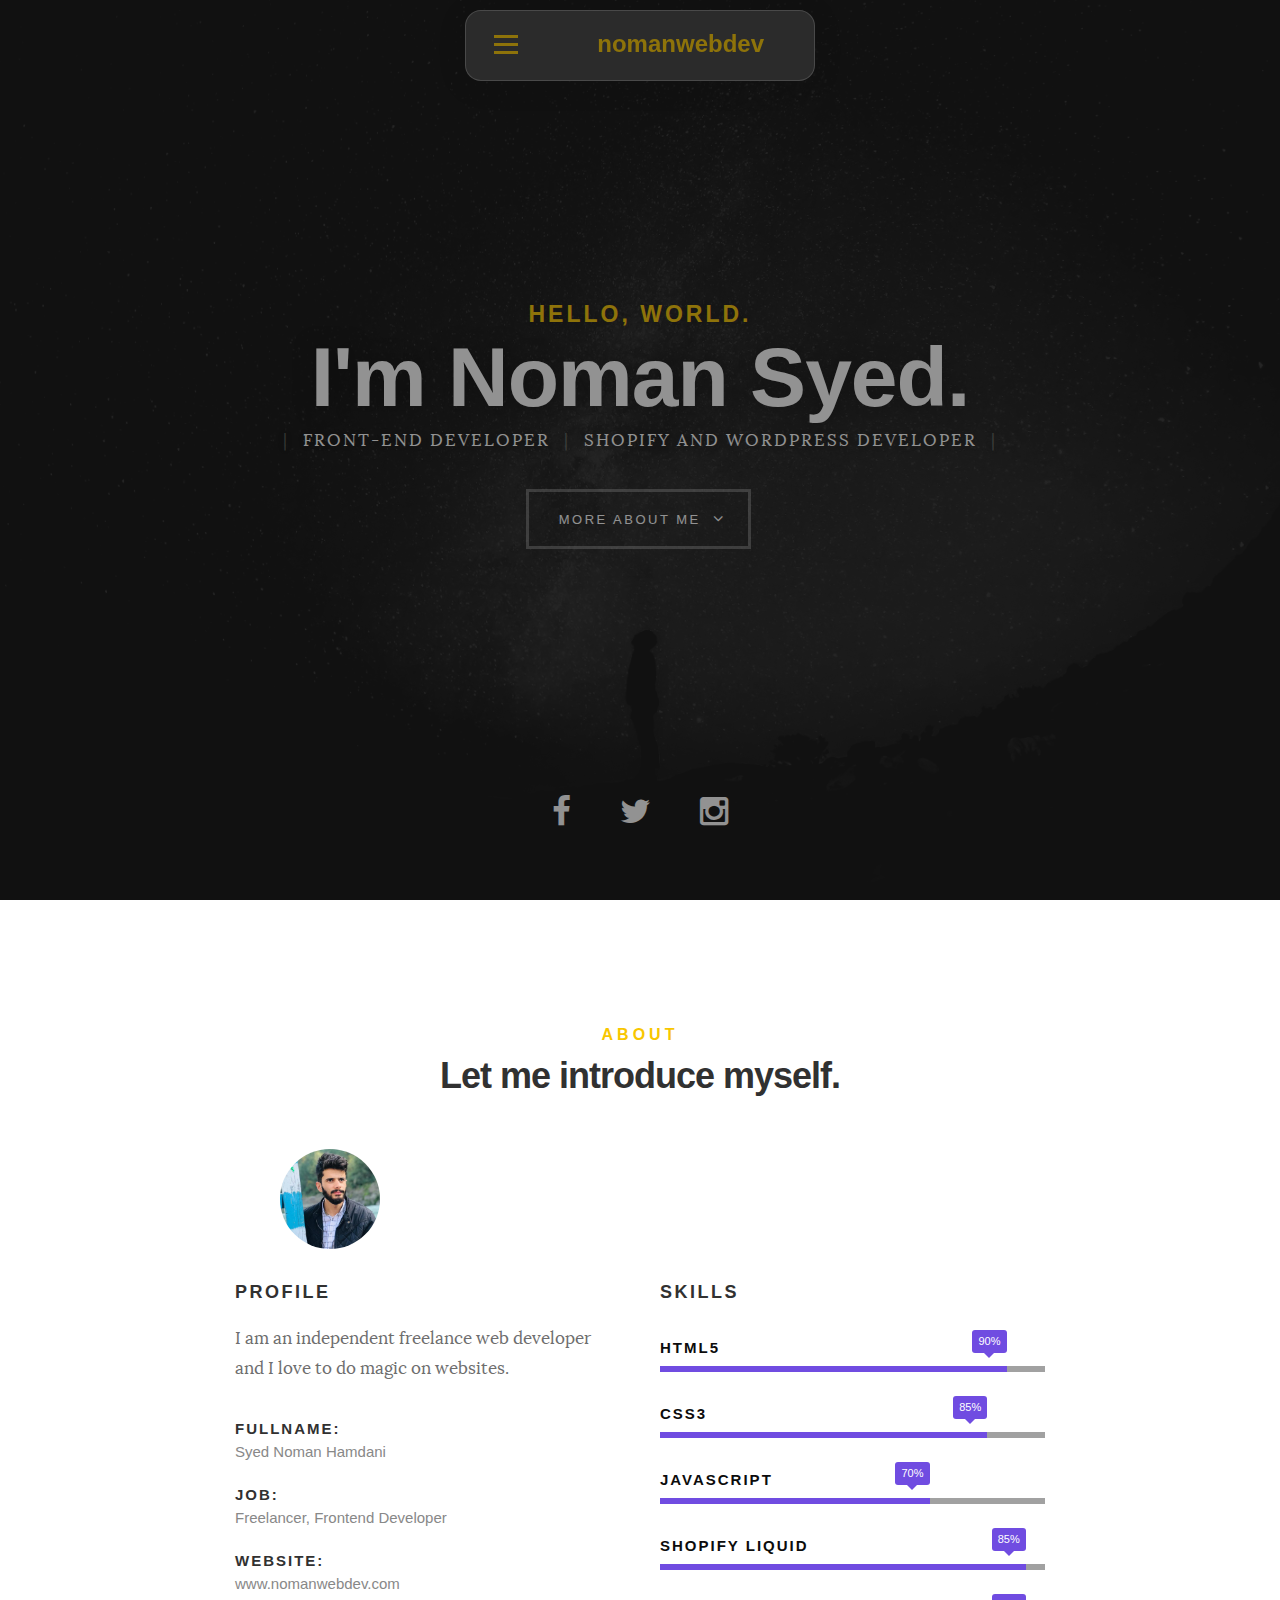
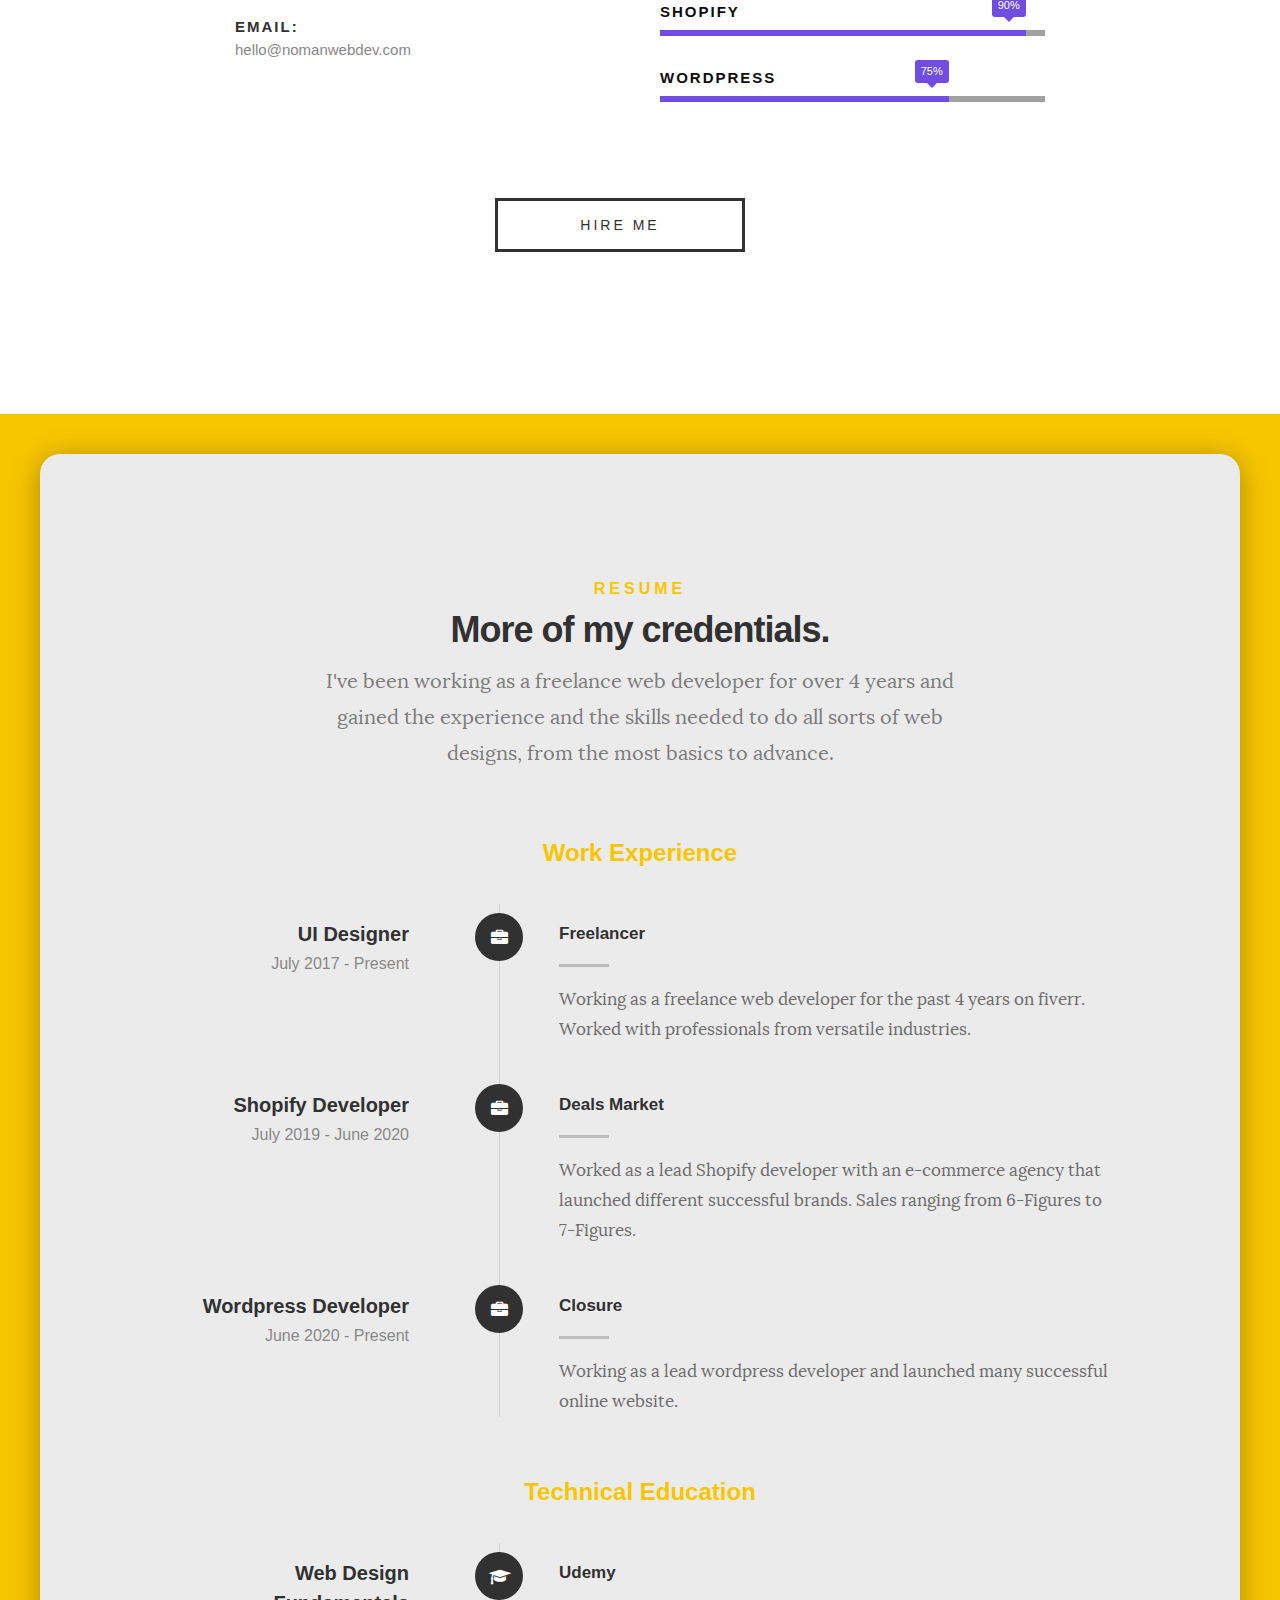
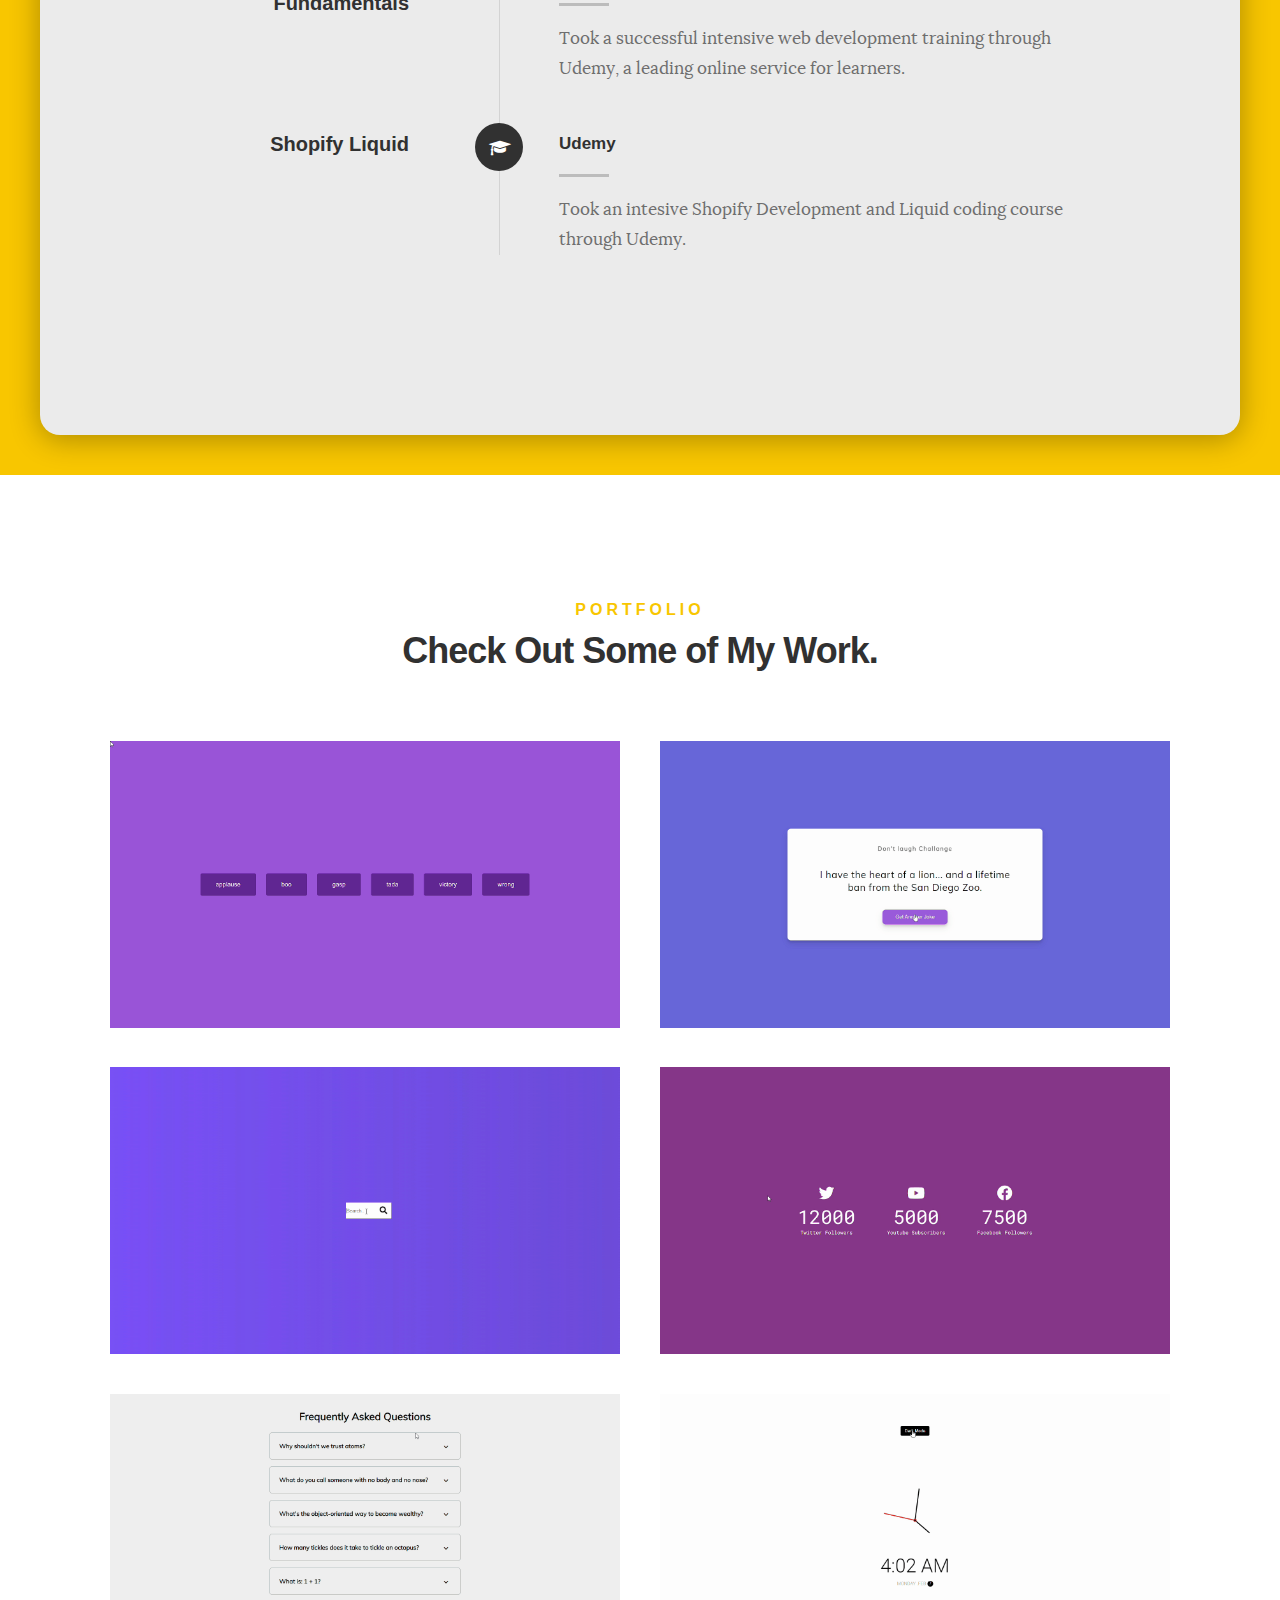
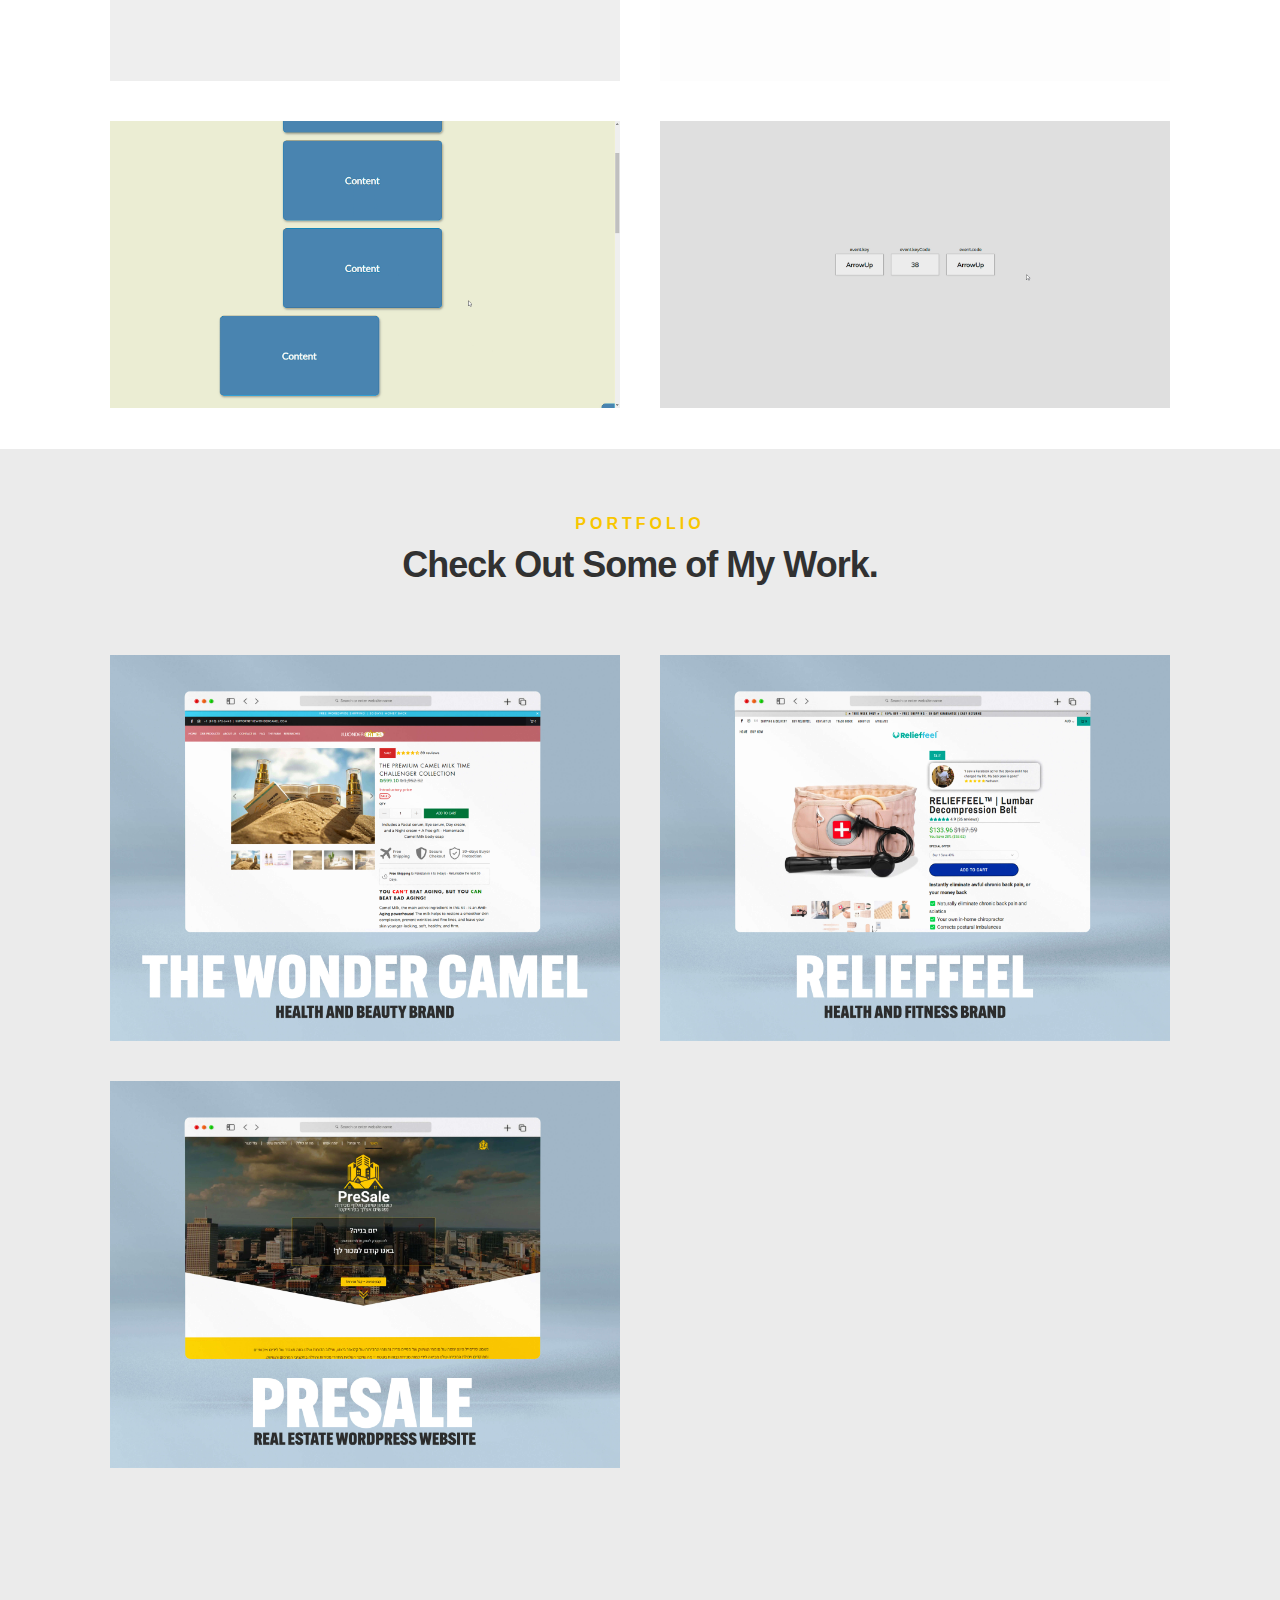
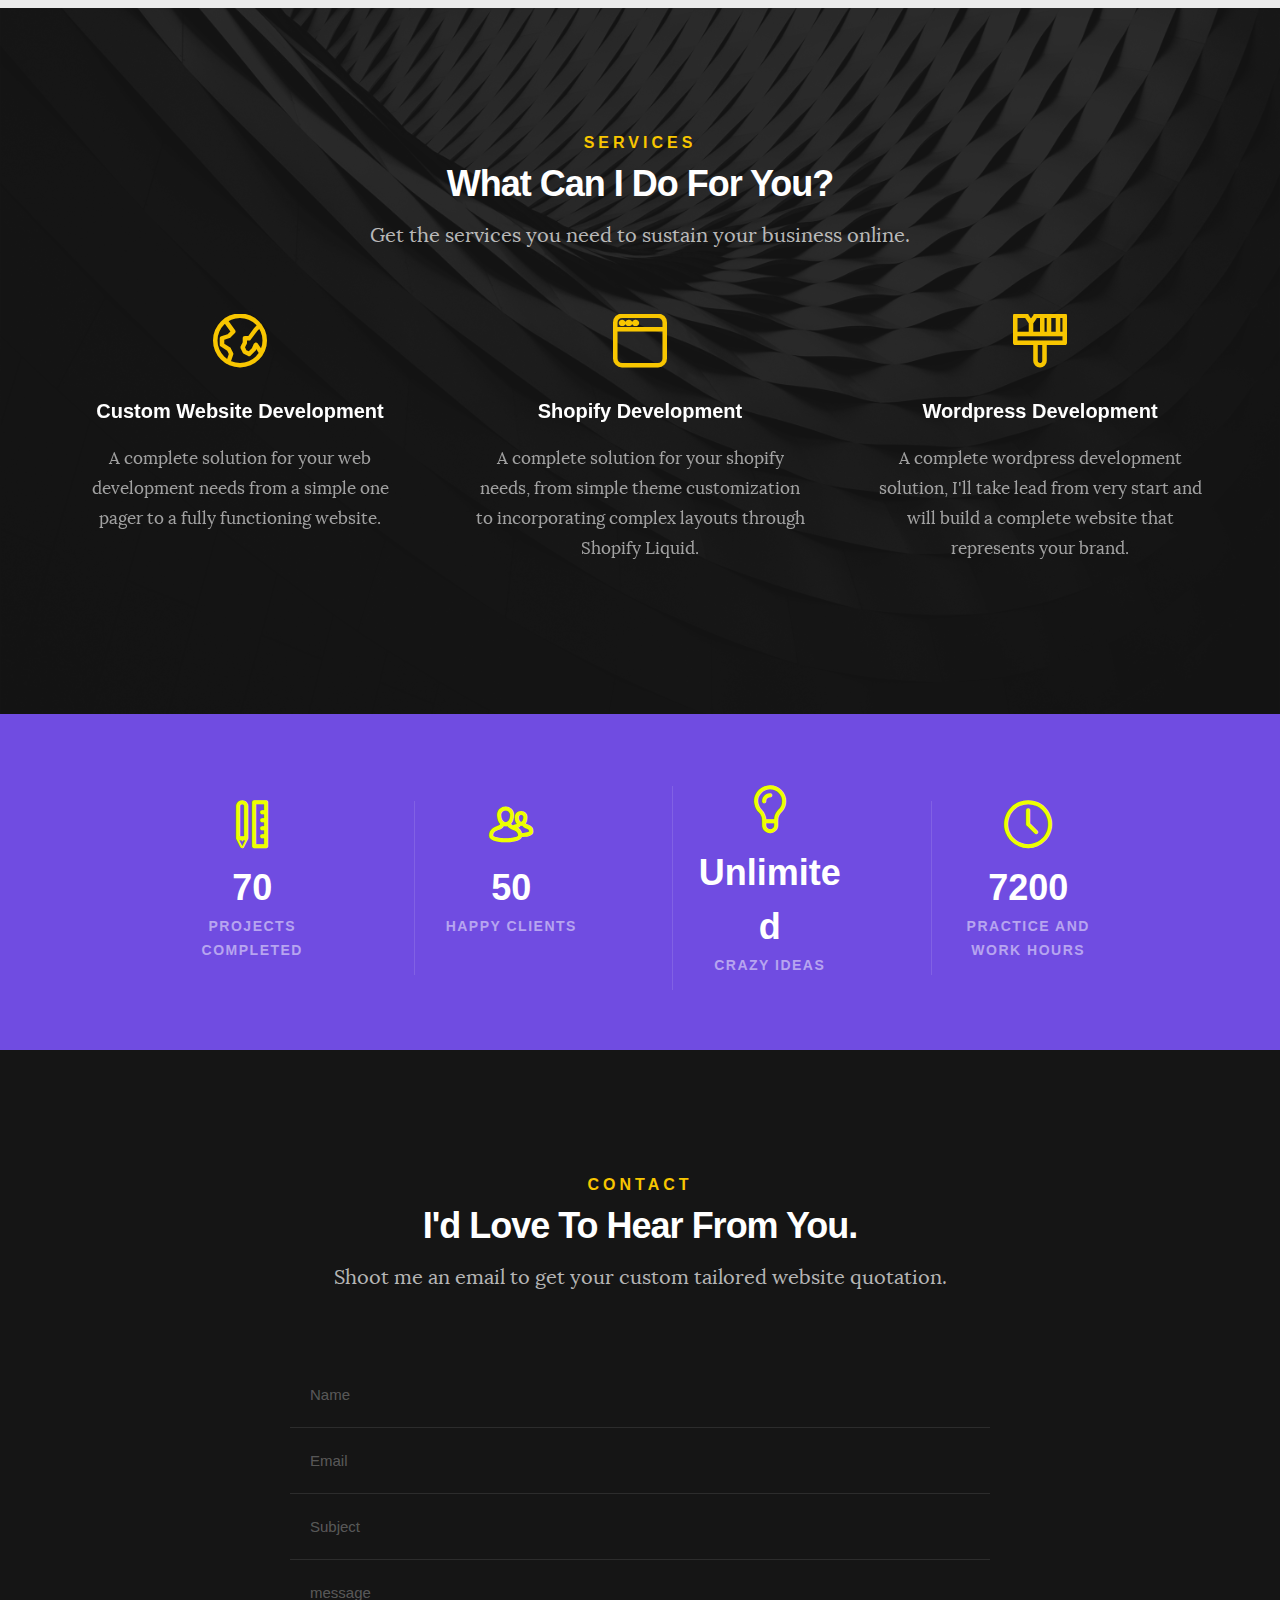
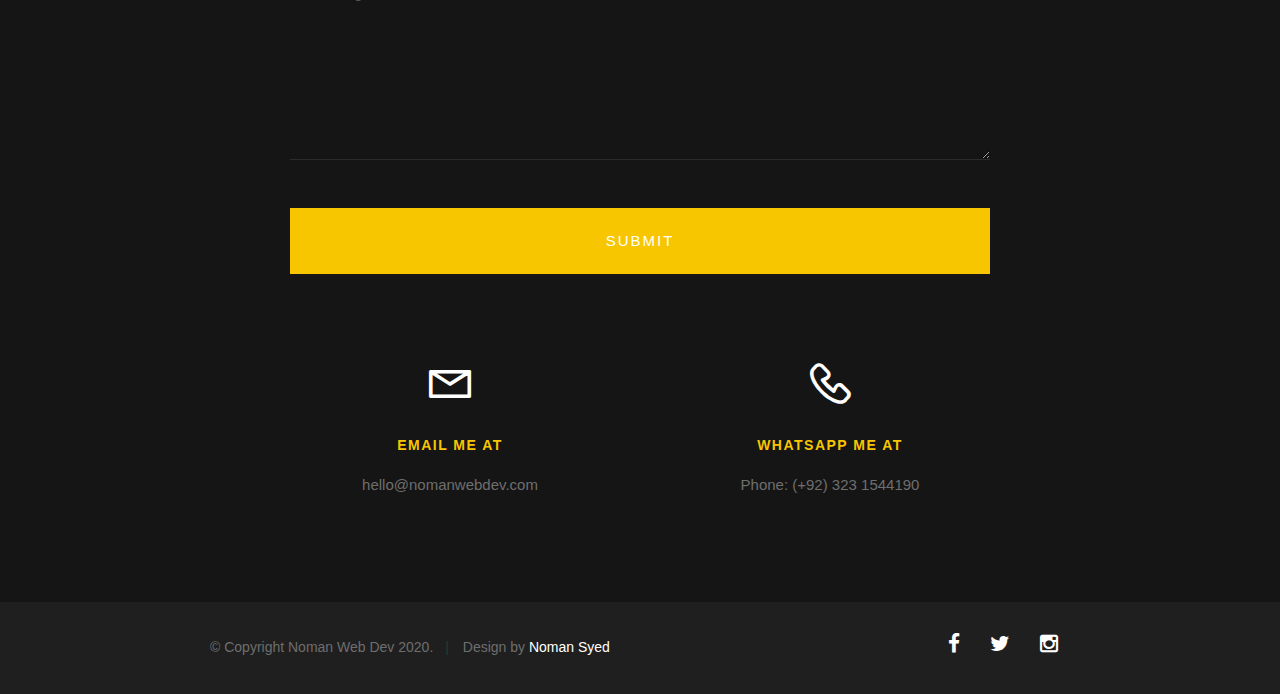
==== commit e058d531: "Update index.html" ====
--- a/index.html
+++ b/index.html
@@ -882,7 +882,52 @@
 
 			</div>
 		</div> <!-- /section-intro -->
-
+   	<div class="row contact-form">
+
+   		<div class="col-twelve">
+
+            <!-- form -->
+            <form name="contactForm" id="contactForm" method="post" action="">
+      			<fieldset>
+
+                  <div class="form-field">
+ 						   <input name="contactName" type="text" id="contactName" placeholder="Name" value="" minlength="2" required="">
+                  </div>
+                  <div class="form-field">
+	      			   <input name="contactEmail" type="email" id="contactEmail" placeholder="Email" value="" required="">
+	               </div>
+                  <div class="form-field">
+	     				   <input name="contactSubject" type="text" id="contactSubject" placeholder="Subject" value="">
+	               </div>                       
+                  <div class="form-field">
+	                 	<textarea name="contactMessage" id="contactMessage" placeholder="message" rows="10" cols="50" required=""></textarea>
+	               </div>                      
+                 <div class="form-field">
+                     <button class="submitform">Submit</button>
+                     <div id="submit-loader">
+                        <div class="text-loader">Sending...</div>                             
+       				      <div class="s-loader">
+								  	<div class="bounce1"></div>
+								  	<div class="bounce2"></div>
+								  	<div class="bounce3"></div>
+								</div>
+							</div>
+                  </div>
+
+      			</fieldset>
+      		</form> <!-- Form End -->
+
+            <!-- contact-warning -->
+            <div id="message-warning">            	
+            </div>            
+            <!-- contact-success -->
+      		<div id="message-success">
+               <i class="fa fa-check"></i>Your message was sent, thank you!<br>
+      		</div>
+
+         </div> <!-- /col-twelve -->
+   		
+   	</div> <!-- /contact-form -->
 		<div class="row contact-info" style="    display: flex;
 	   justify-content: center; flex-wrap: wrap;">
 
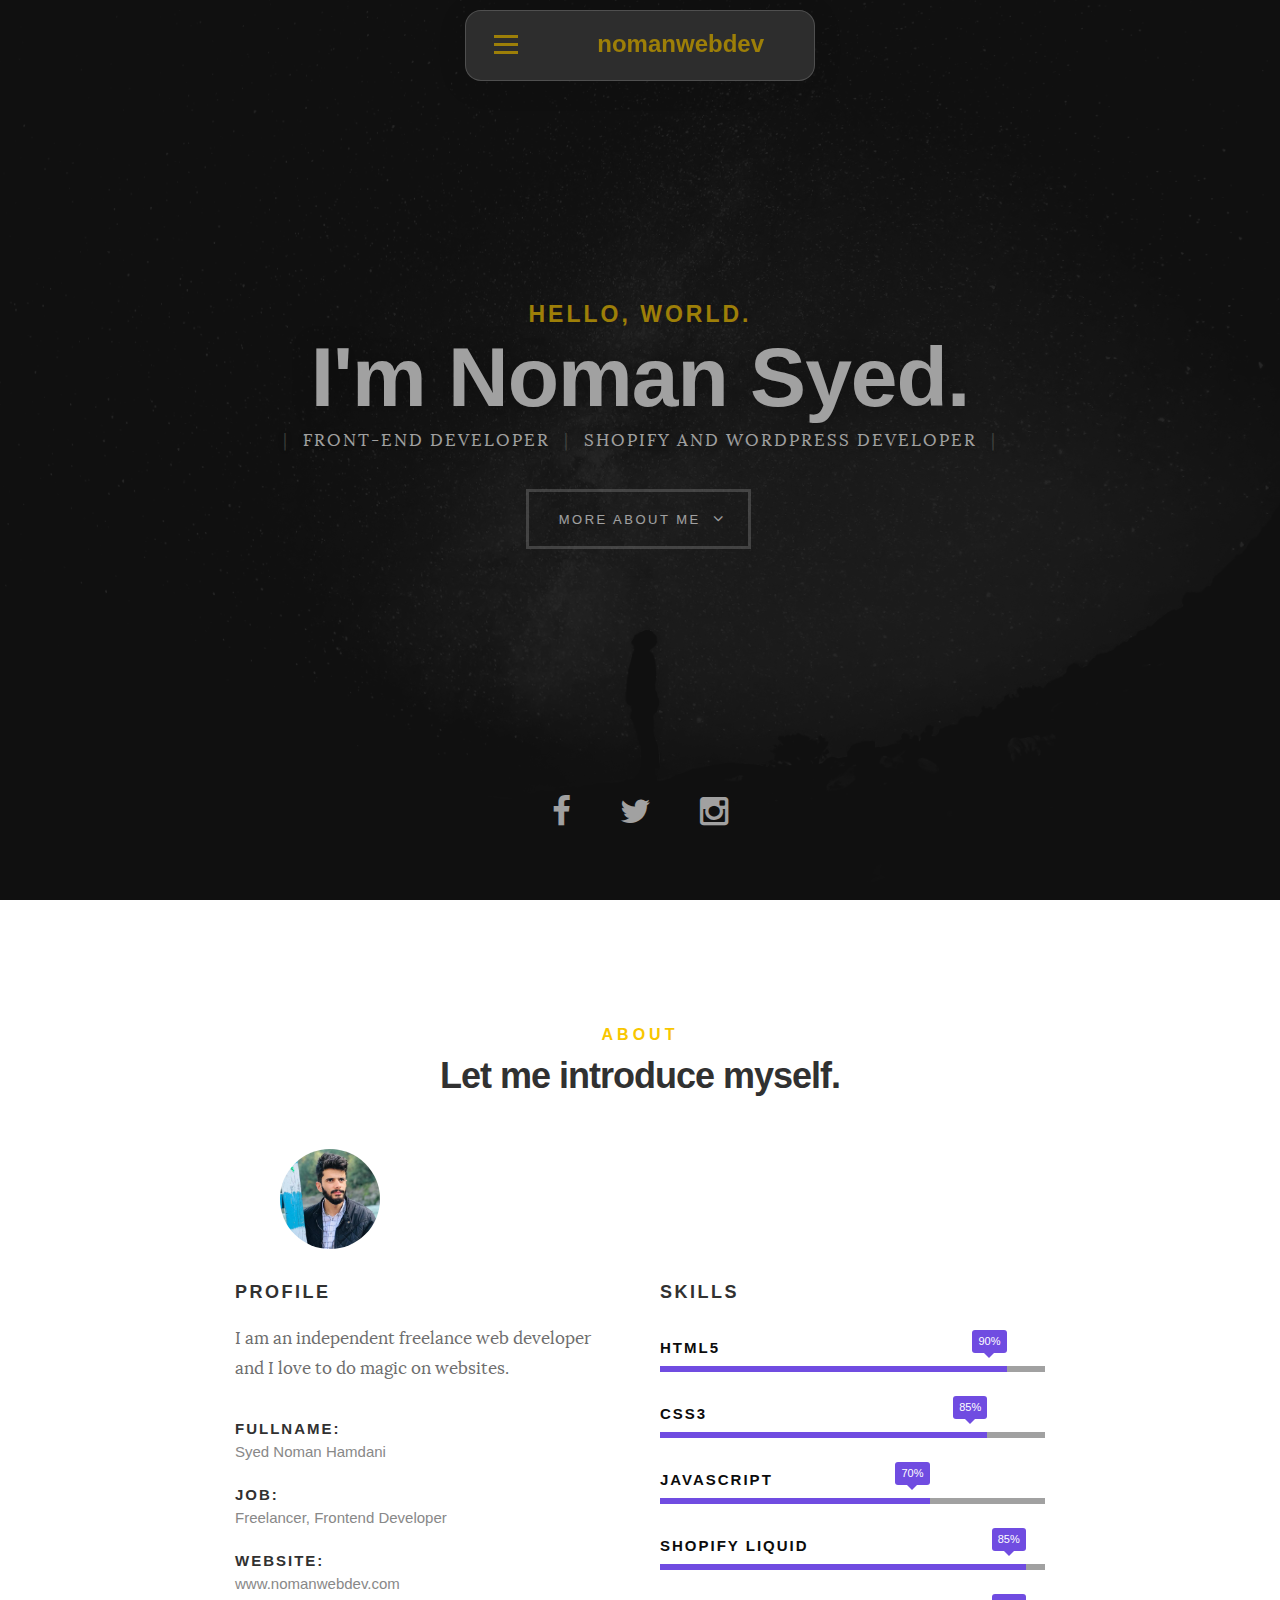
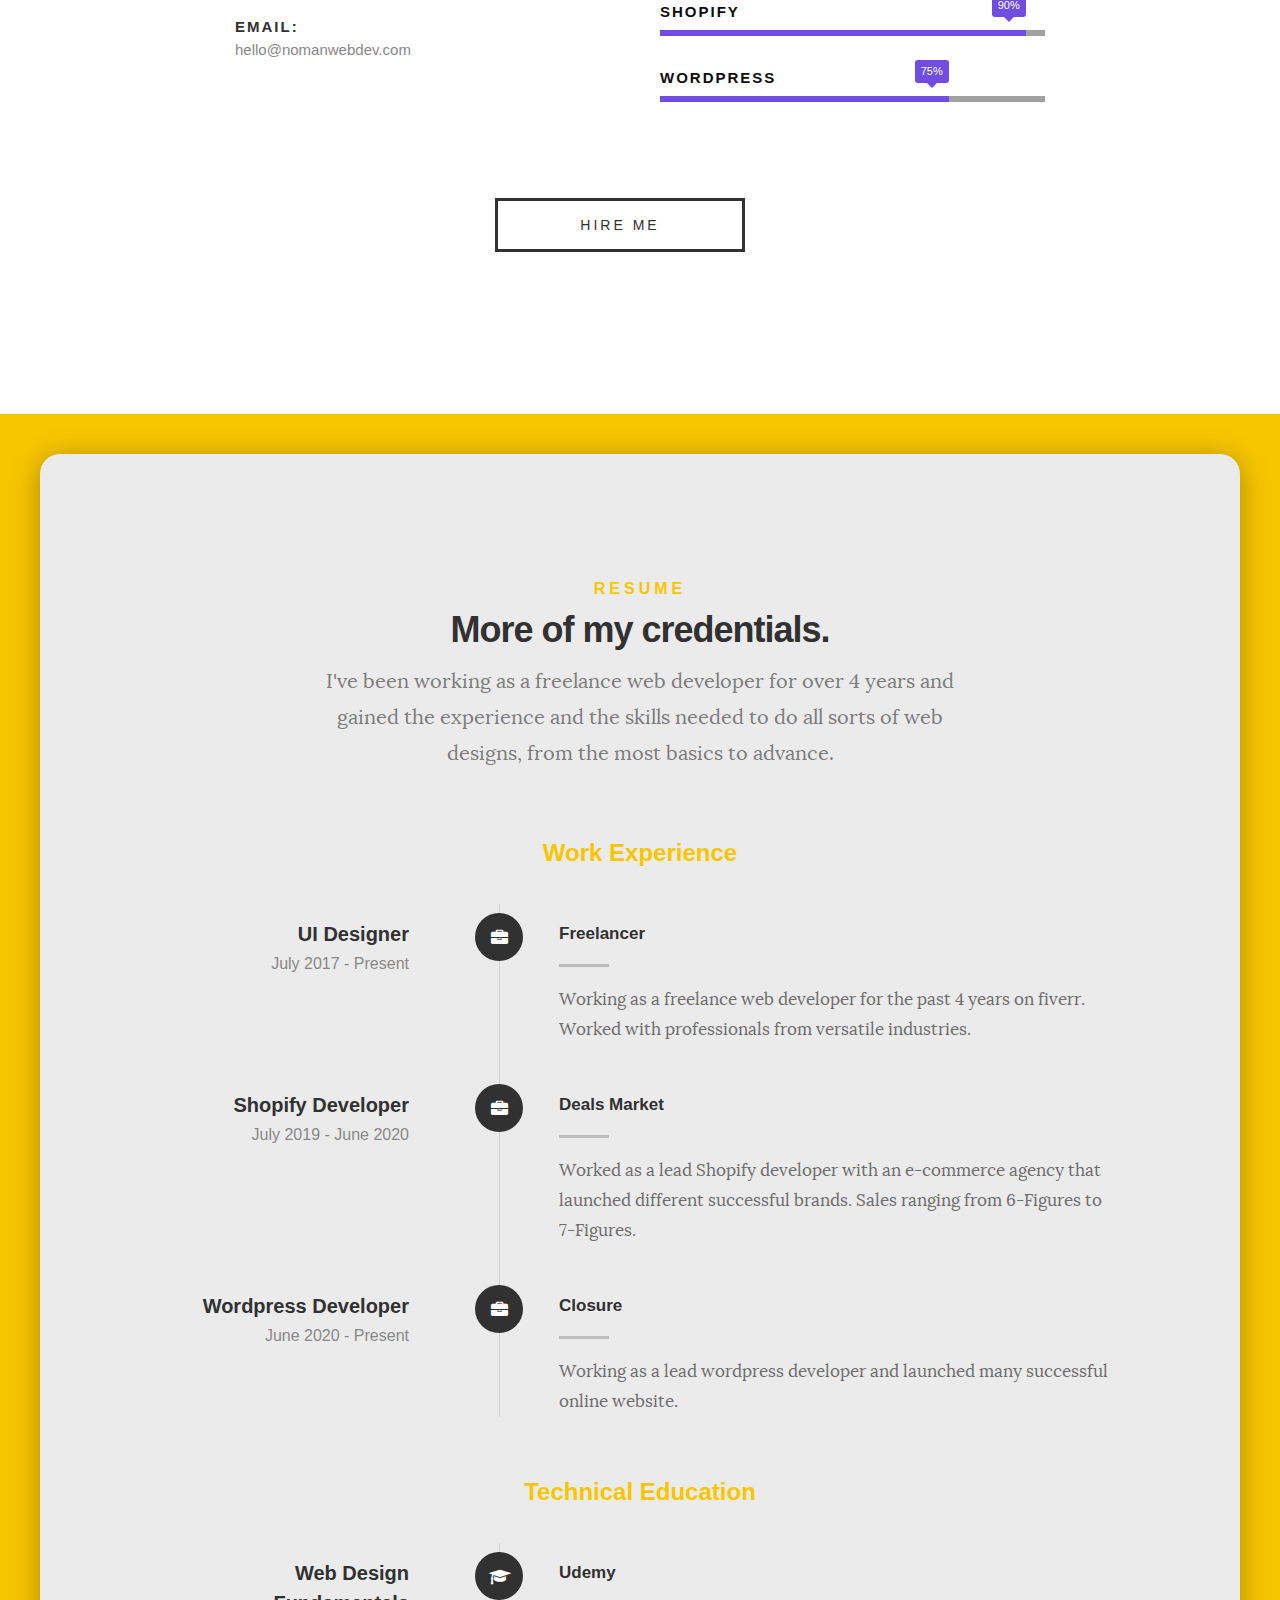
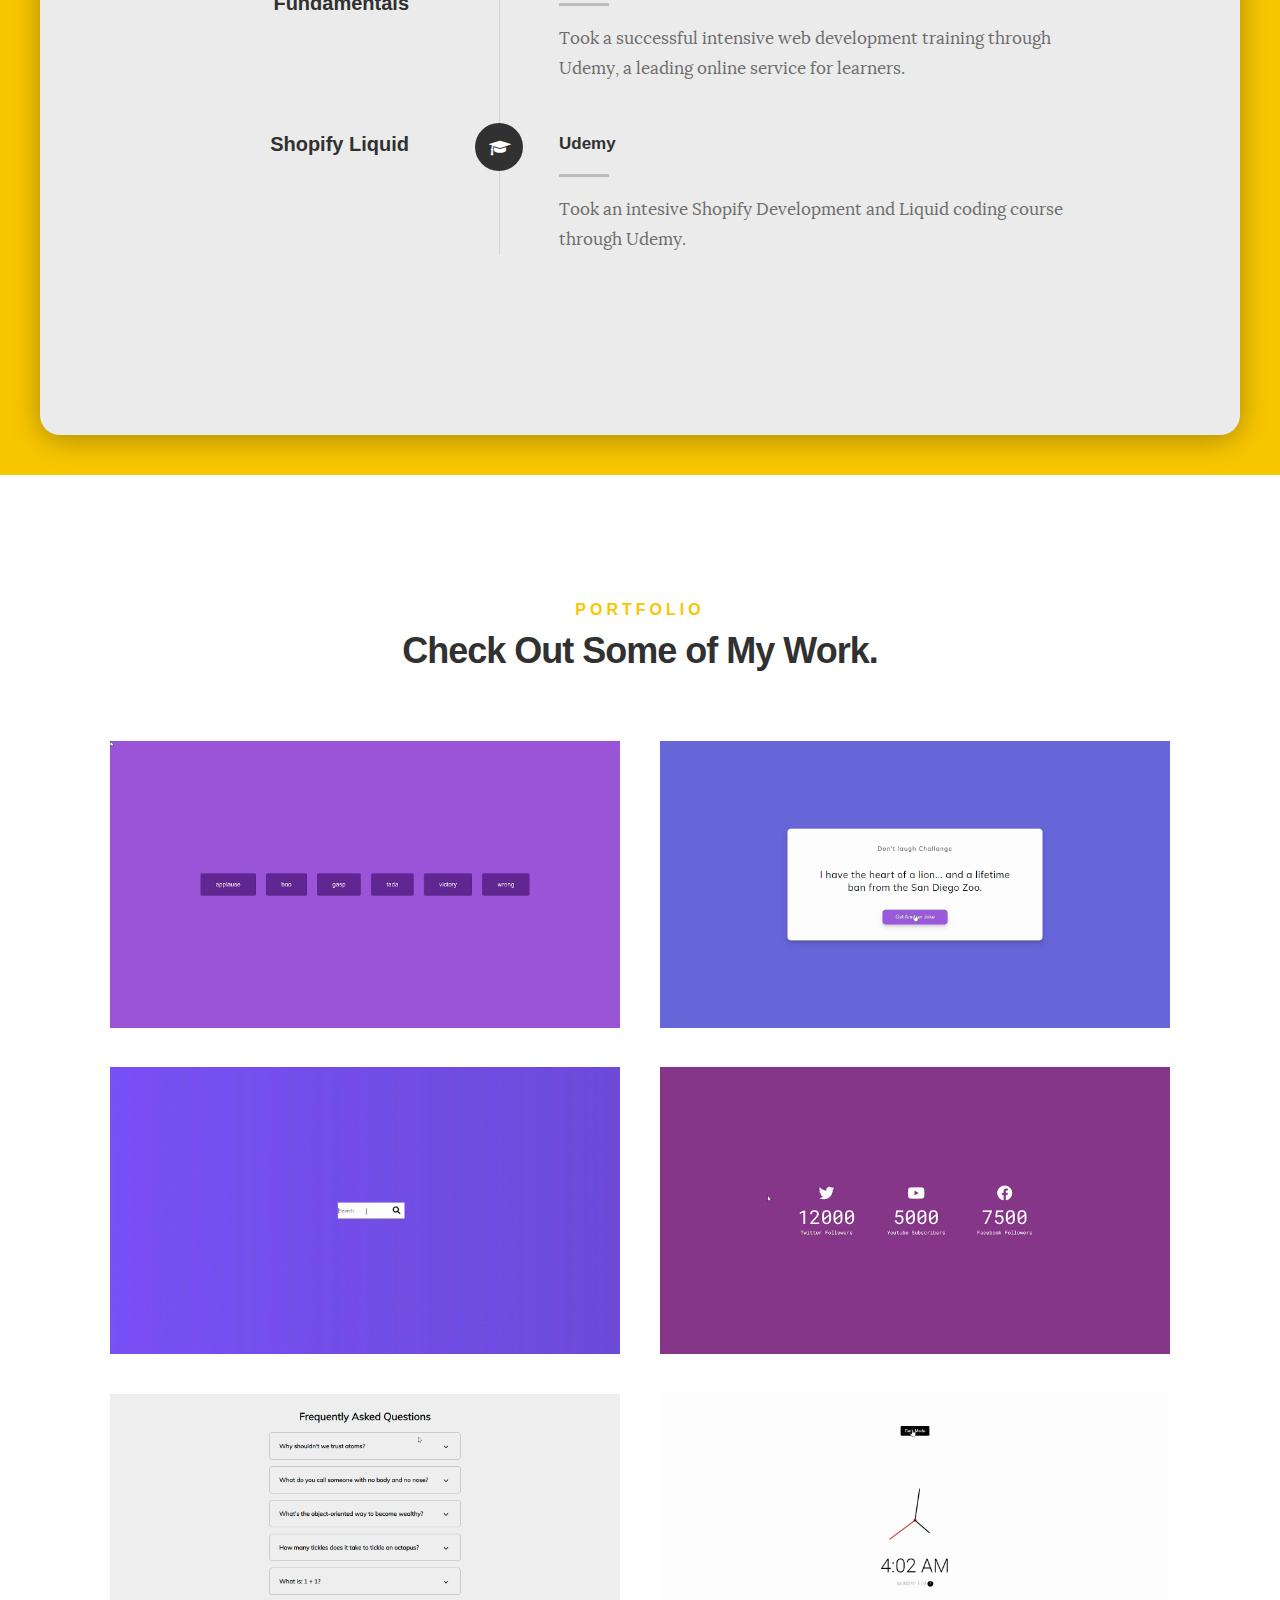
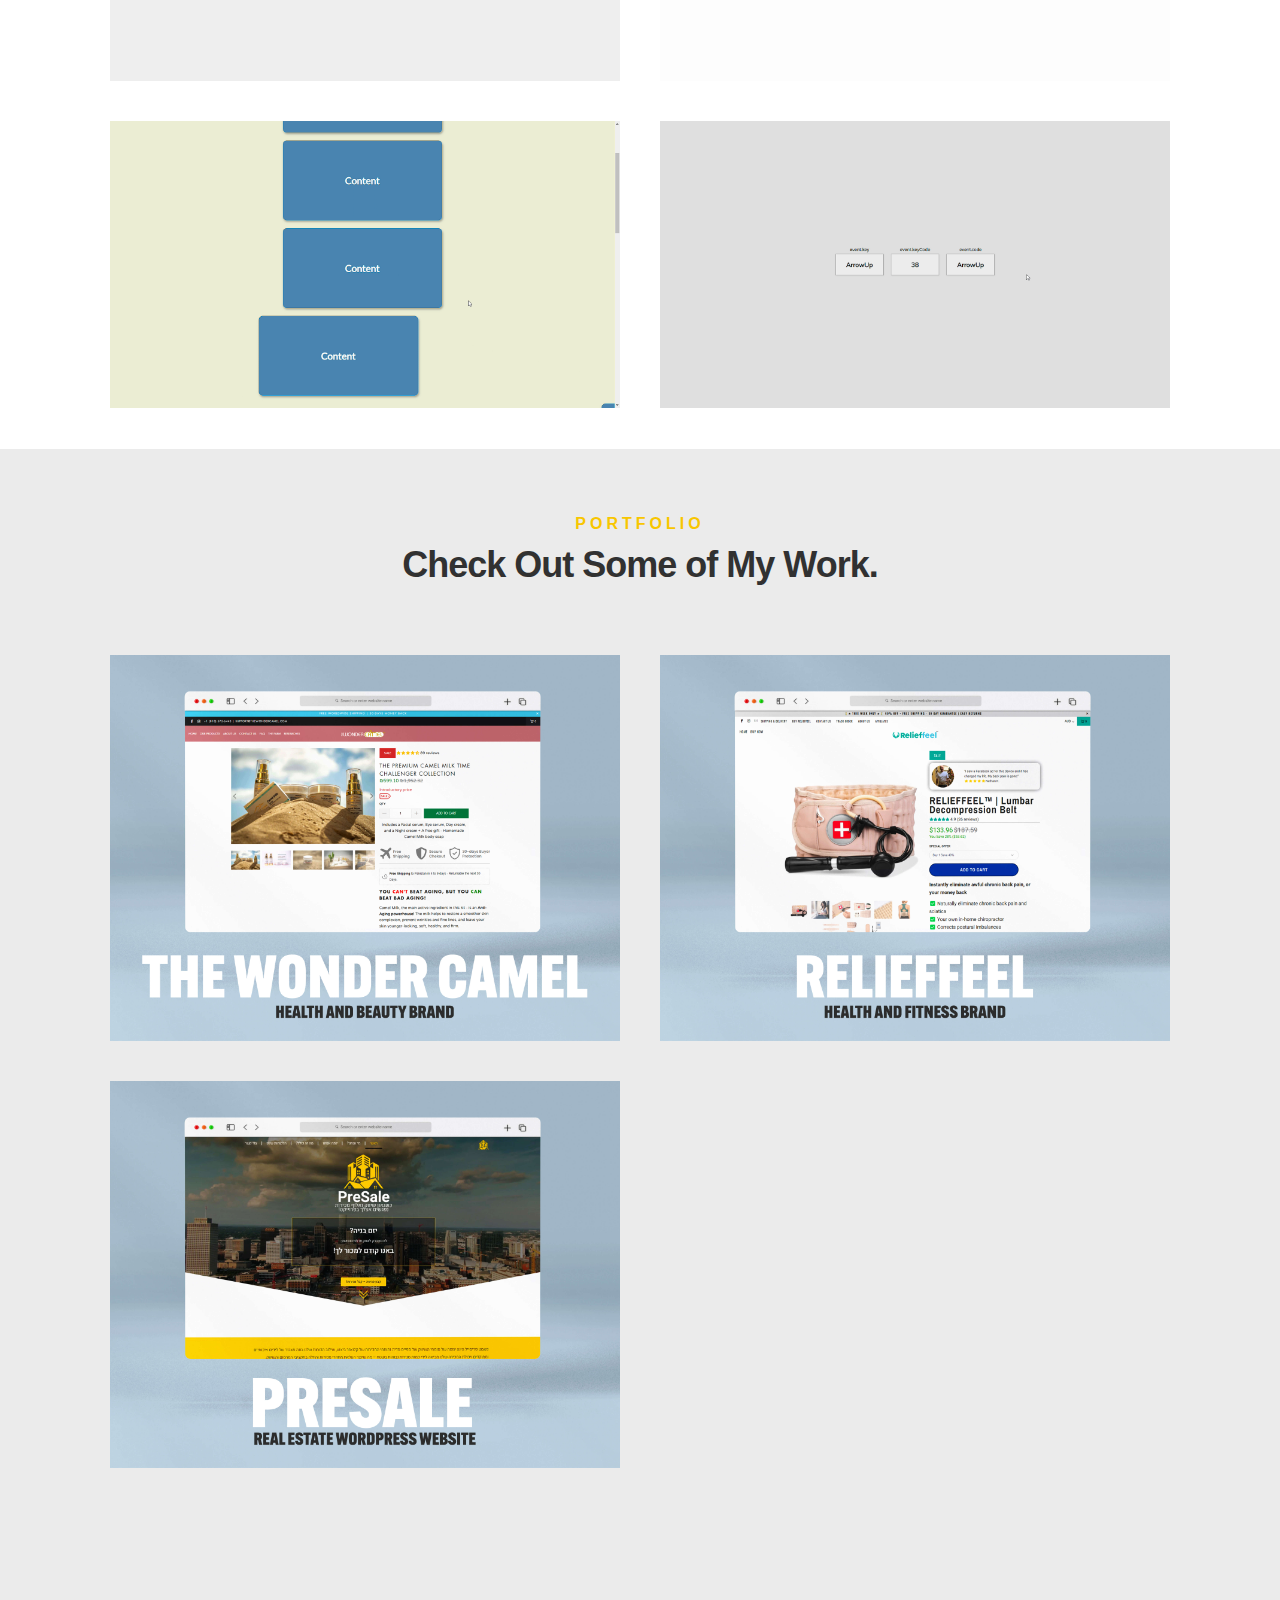
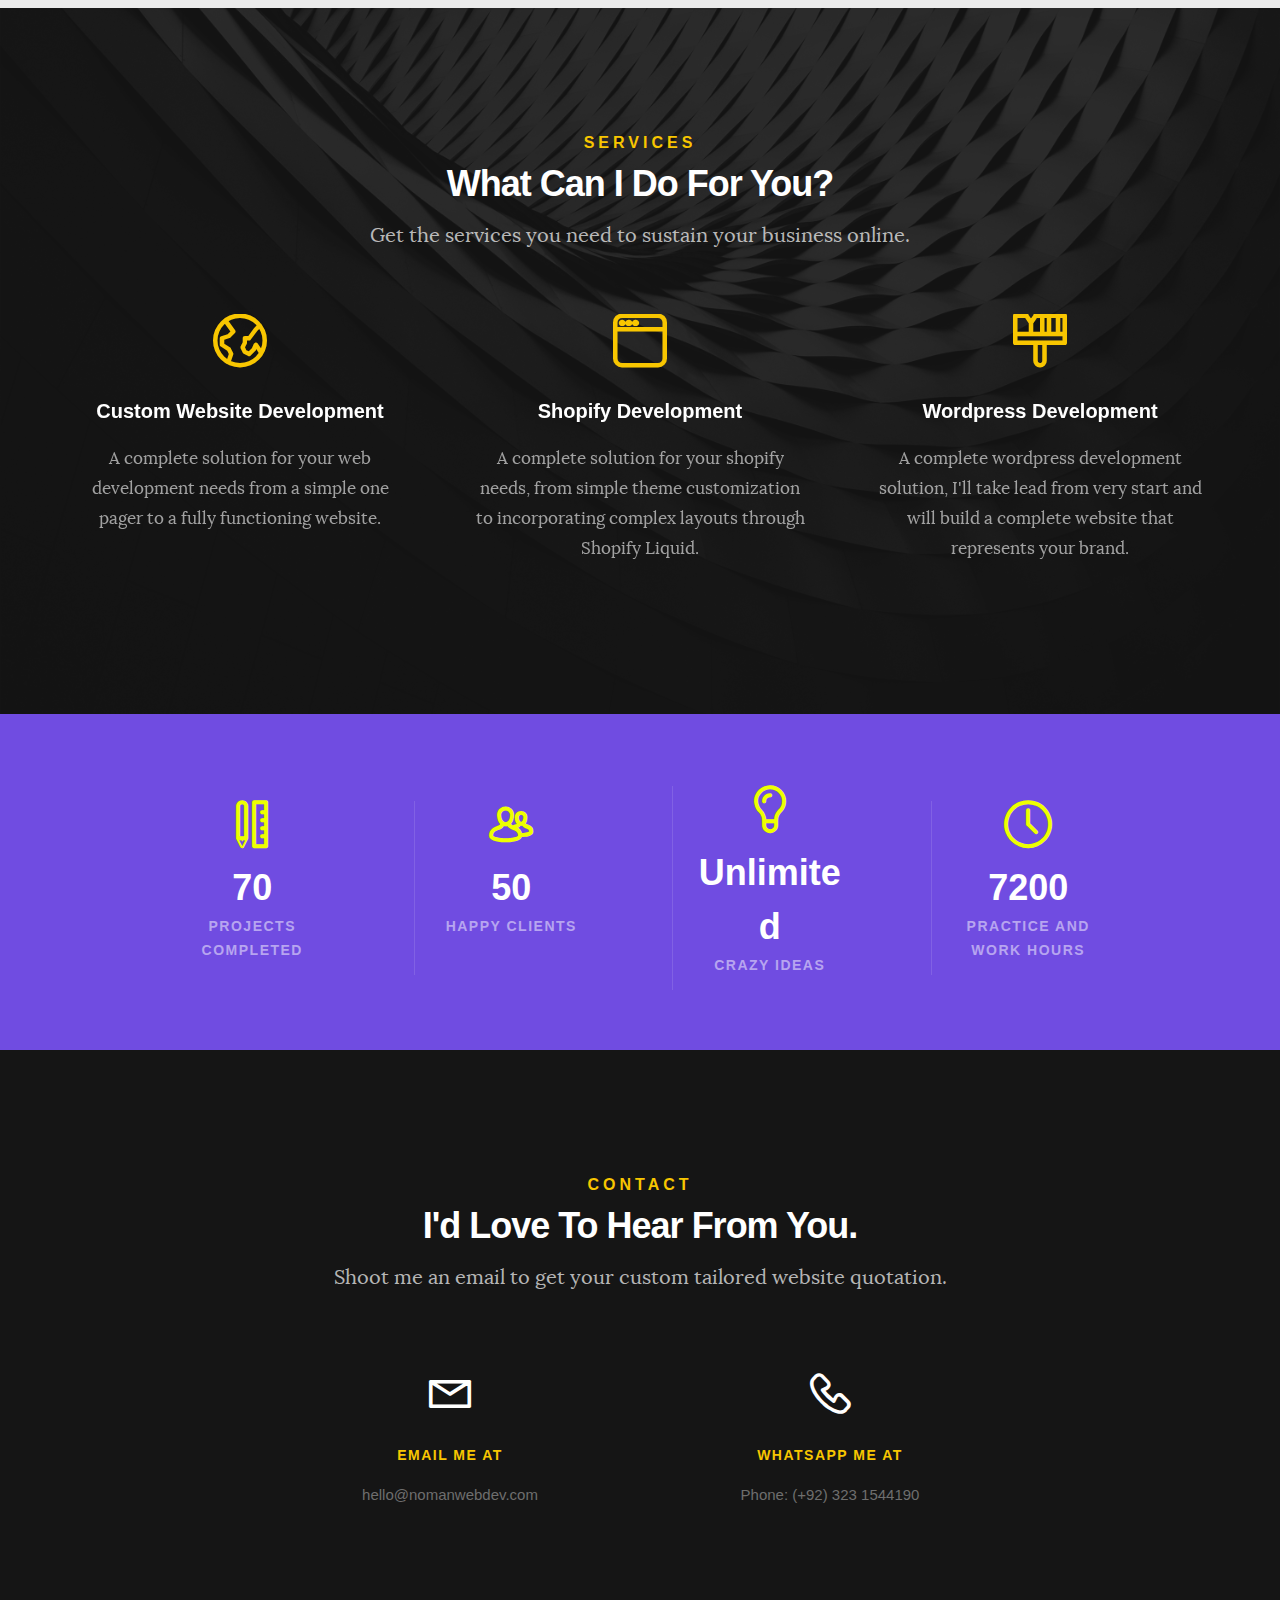
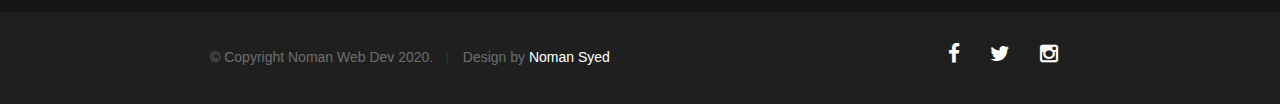
==== commit e6b632c1: "Update index.html" ====
--- a/index.html
+++ b/index.html
@@ -882,52 +882,6 @@
 
 			</div>
 		</div> <!-- /section-intro -->
-   	<div class="row contact-form">
-
-   		<div class="col-twelve">
-
-            <!-- form -->
-            <form name="contactForm" id="contactForm" method="post" action="">
-      			<fieldset>
-
-                  <div class="form-field">
- 						   <input name="contactName" type="text" id="contactName" placeholder="Name" value="" minlength="2" required="">
-                  </div>
-                  <div class="form-field">
-	      			   <input name="contactEmail" type="email" id="contactEmail" placeholder="Email" value="" required="">
-	               </div>
-                  <div class="form-field">
-	     				   <input name="contactSubject" type="text" id="contactSubject" placeholder="Subject" value="">
-	               </div>                       
-                  <div class="form-field">
-	                 	<textarea name="contactMessage" id="contactMessage" placeholder="message" rows="10" cols="50" required=""></textarea>
-	               </div>                      
-                 <div class="form-field">
-                     <button class="submitform">Submit</button>
-                     <div id="submit-loader">
-                        <div class="text-loader">Sending...</div>                             
-       				      <div class="s-loader">
-								  	<div class="bounce1"></div>
-								  	<div class="bounce2"></div>
-								  	<div class="bounce3"></div>
-								</div>
-							</div>
-                  </div>
-
-      			</fieldset>
-      		</form> <!-- Form End -->
-
-            <!-- contact-warning -->
-            <div id="message-warning">            	
-            </div>            
-            <!-- contact-success -->
-      		<div id="message-success">
-               <i class="fa fa-check"></i>Your message was sent, thank you!<br>
-      		</div>
-
-         </div> <!-- /col-twelve -->
-   		
-   	</div> <!-- /contact-form -->
 		<div class="row contact-info" style="    display: flex;
 	   justify-content: center; flex-wrap: wrap;">
 
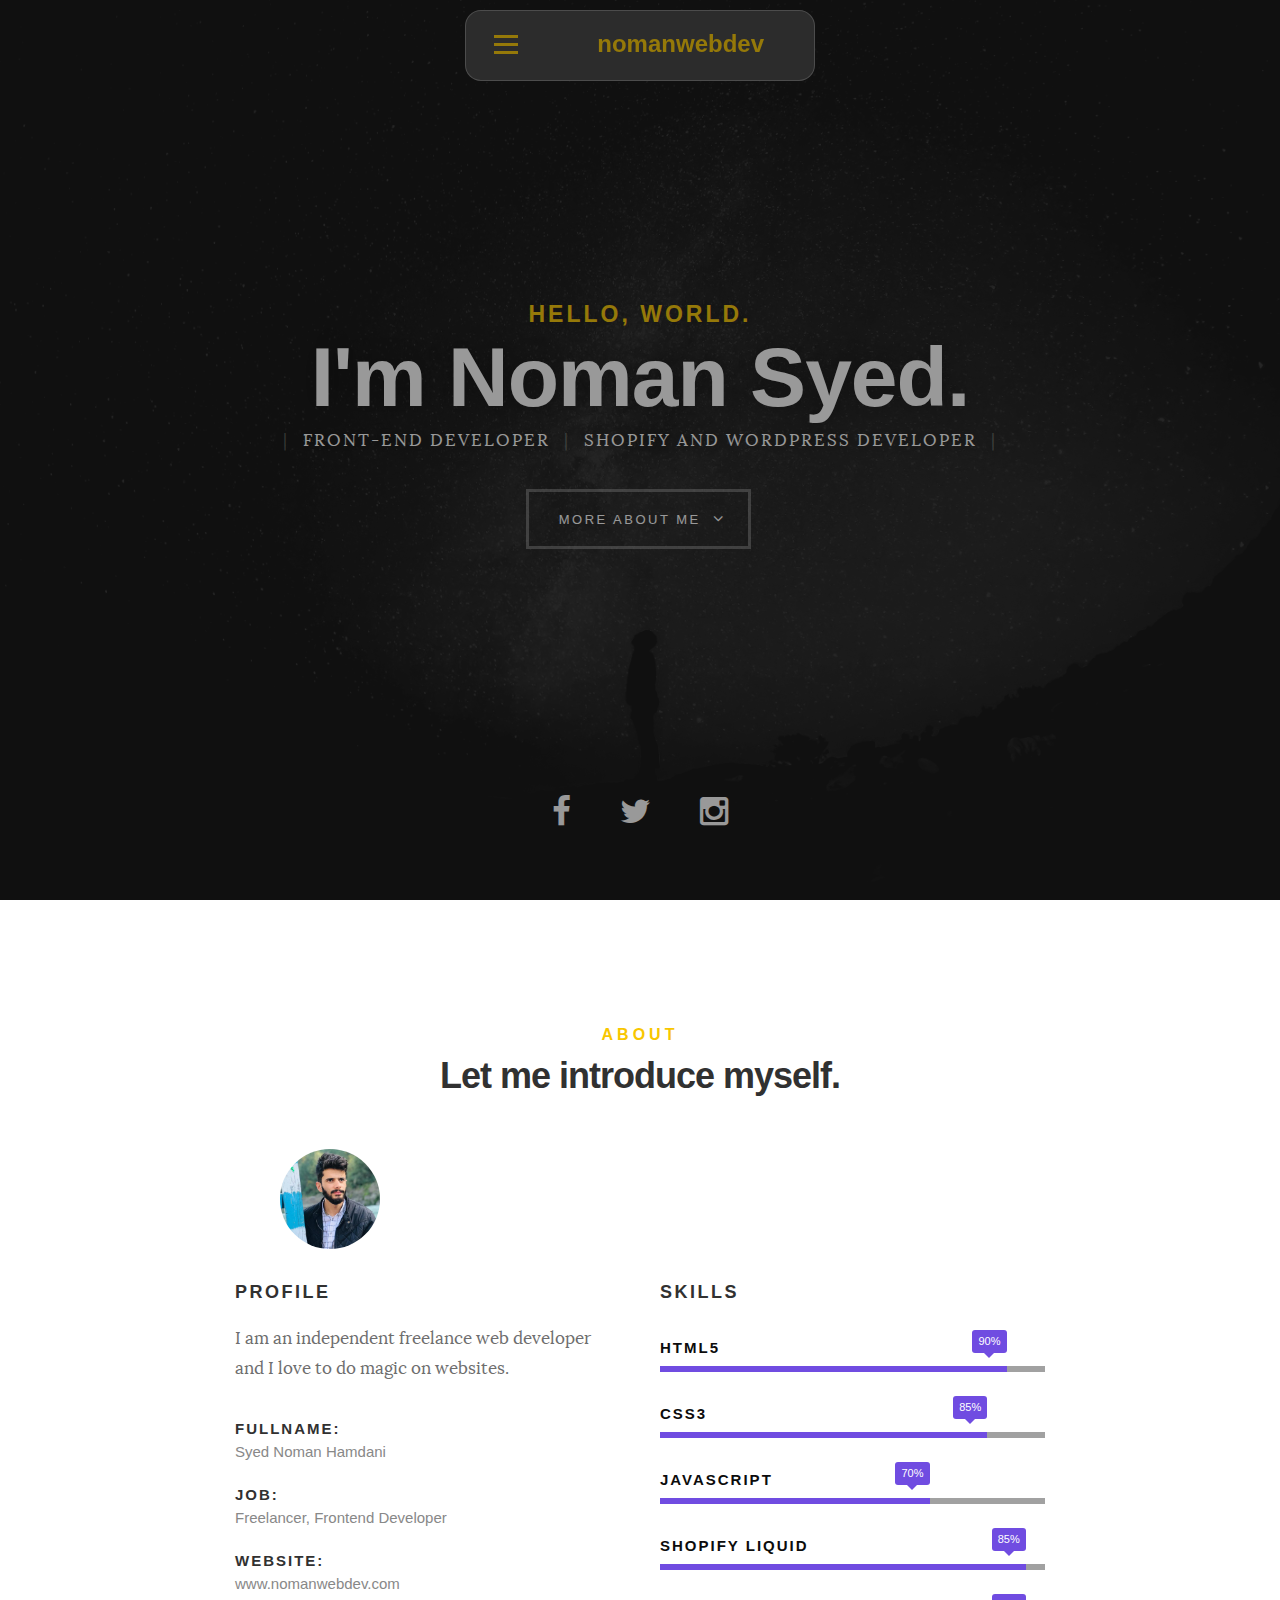
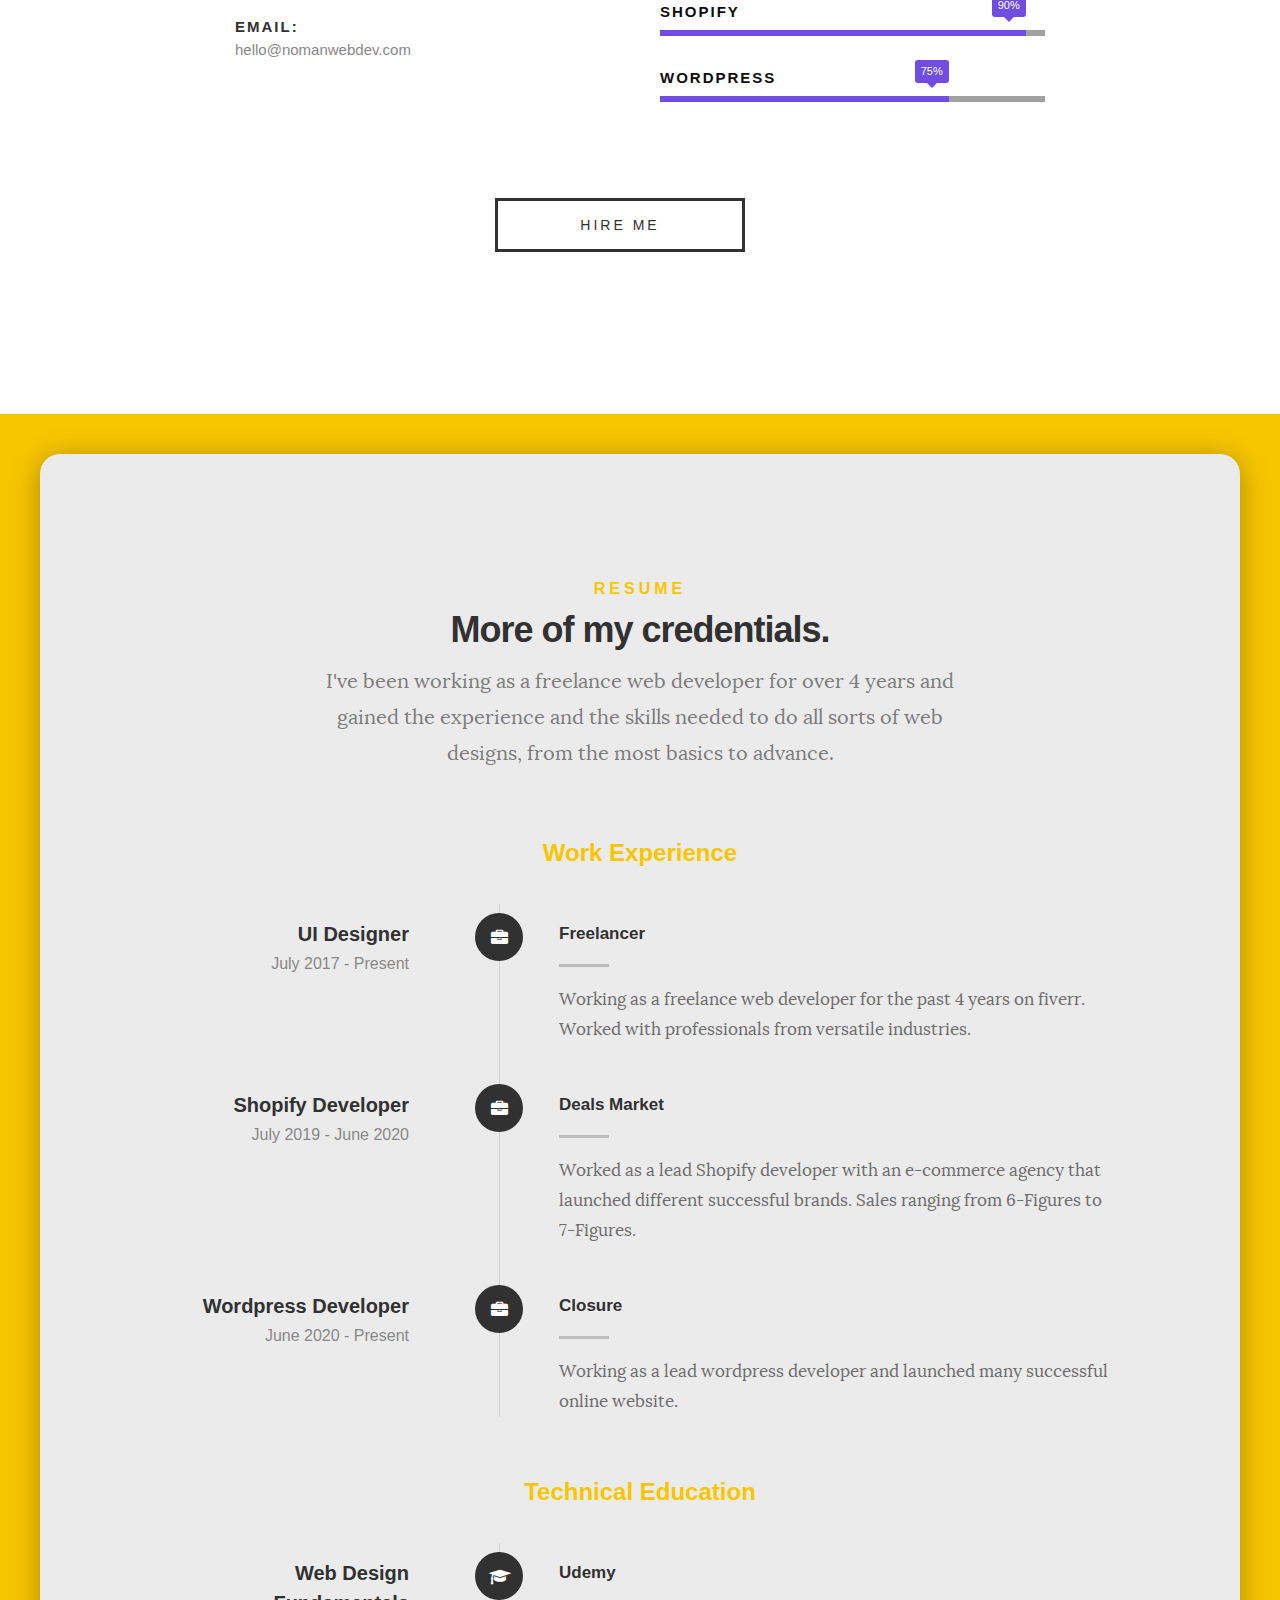
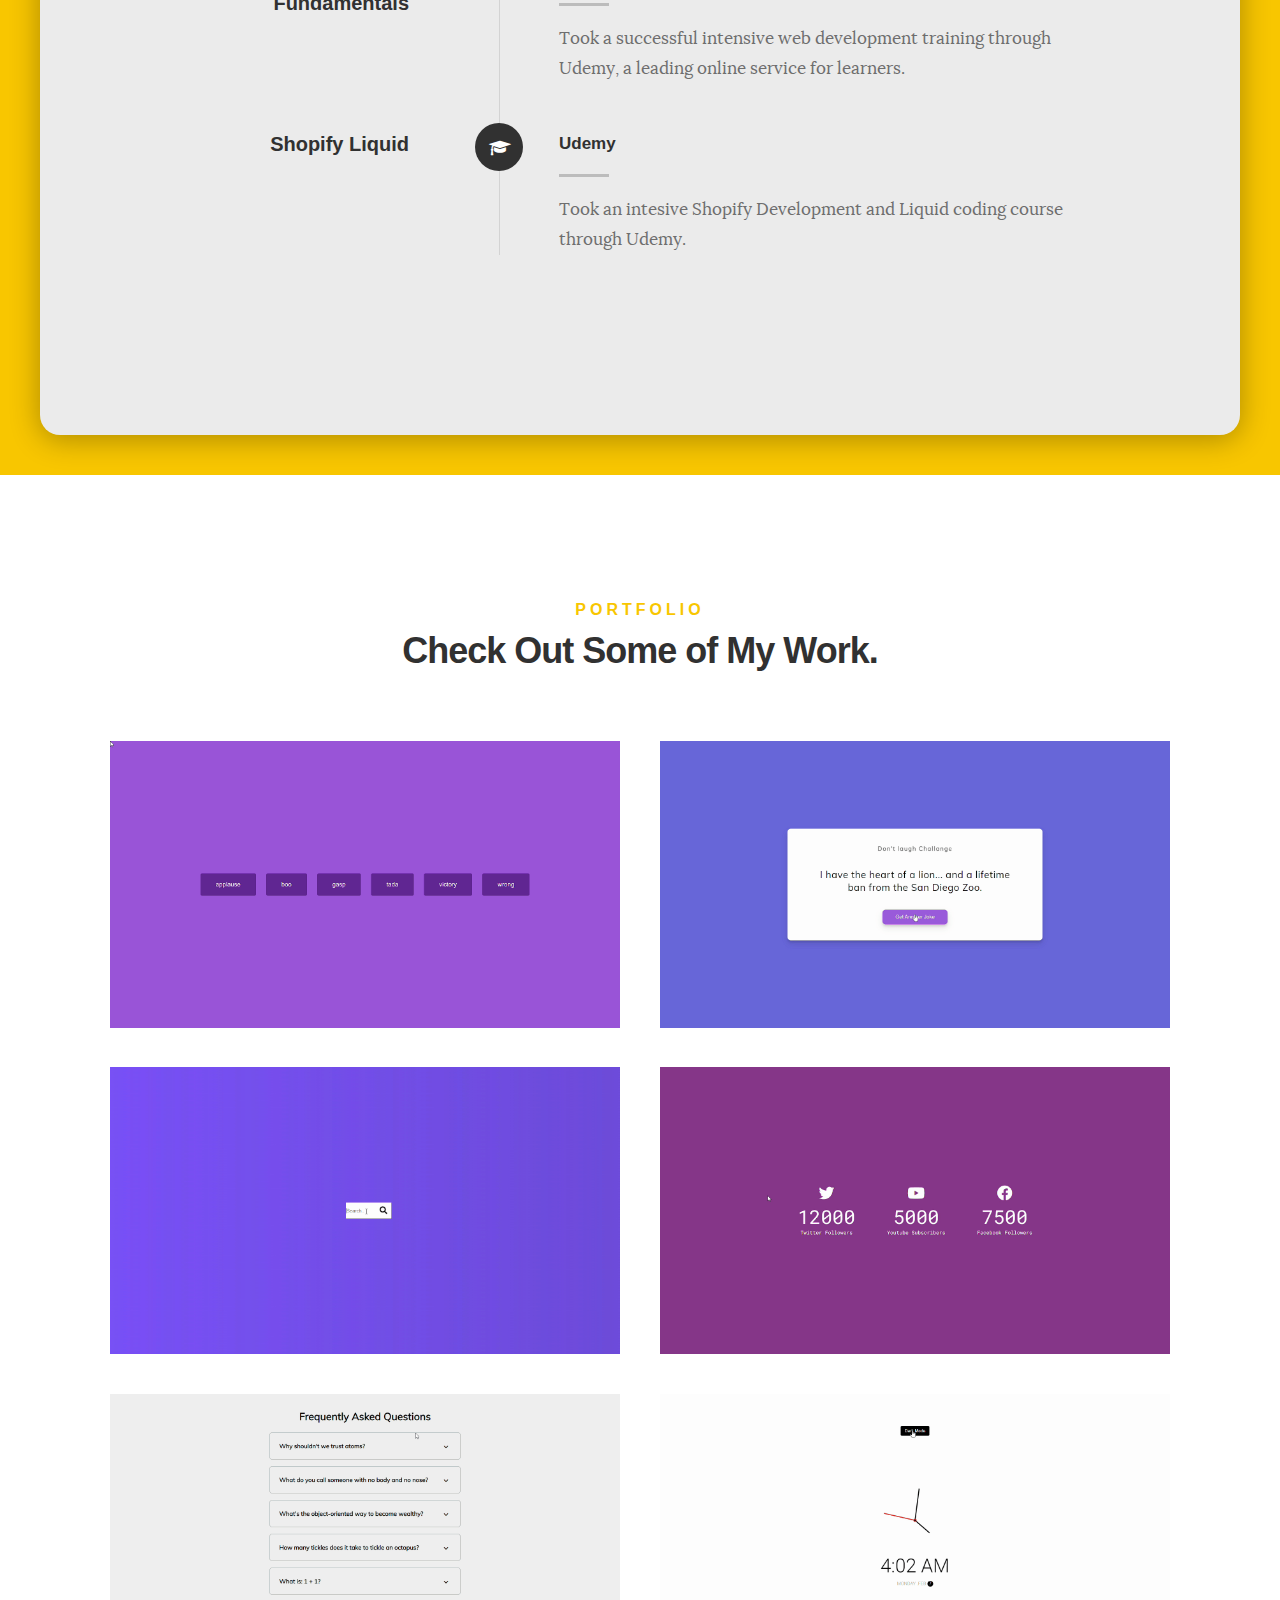
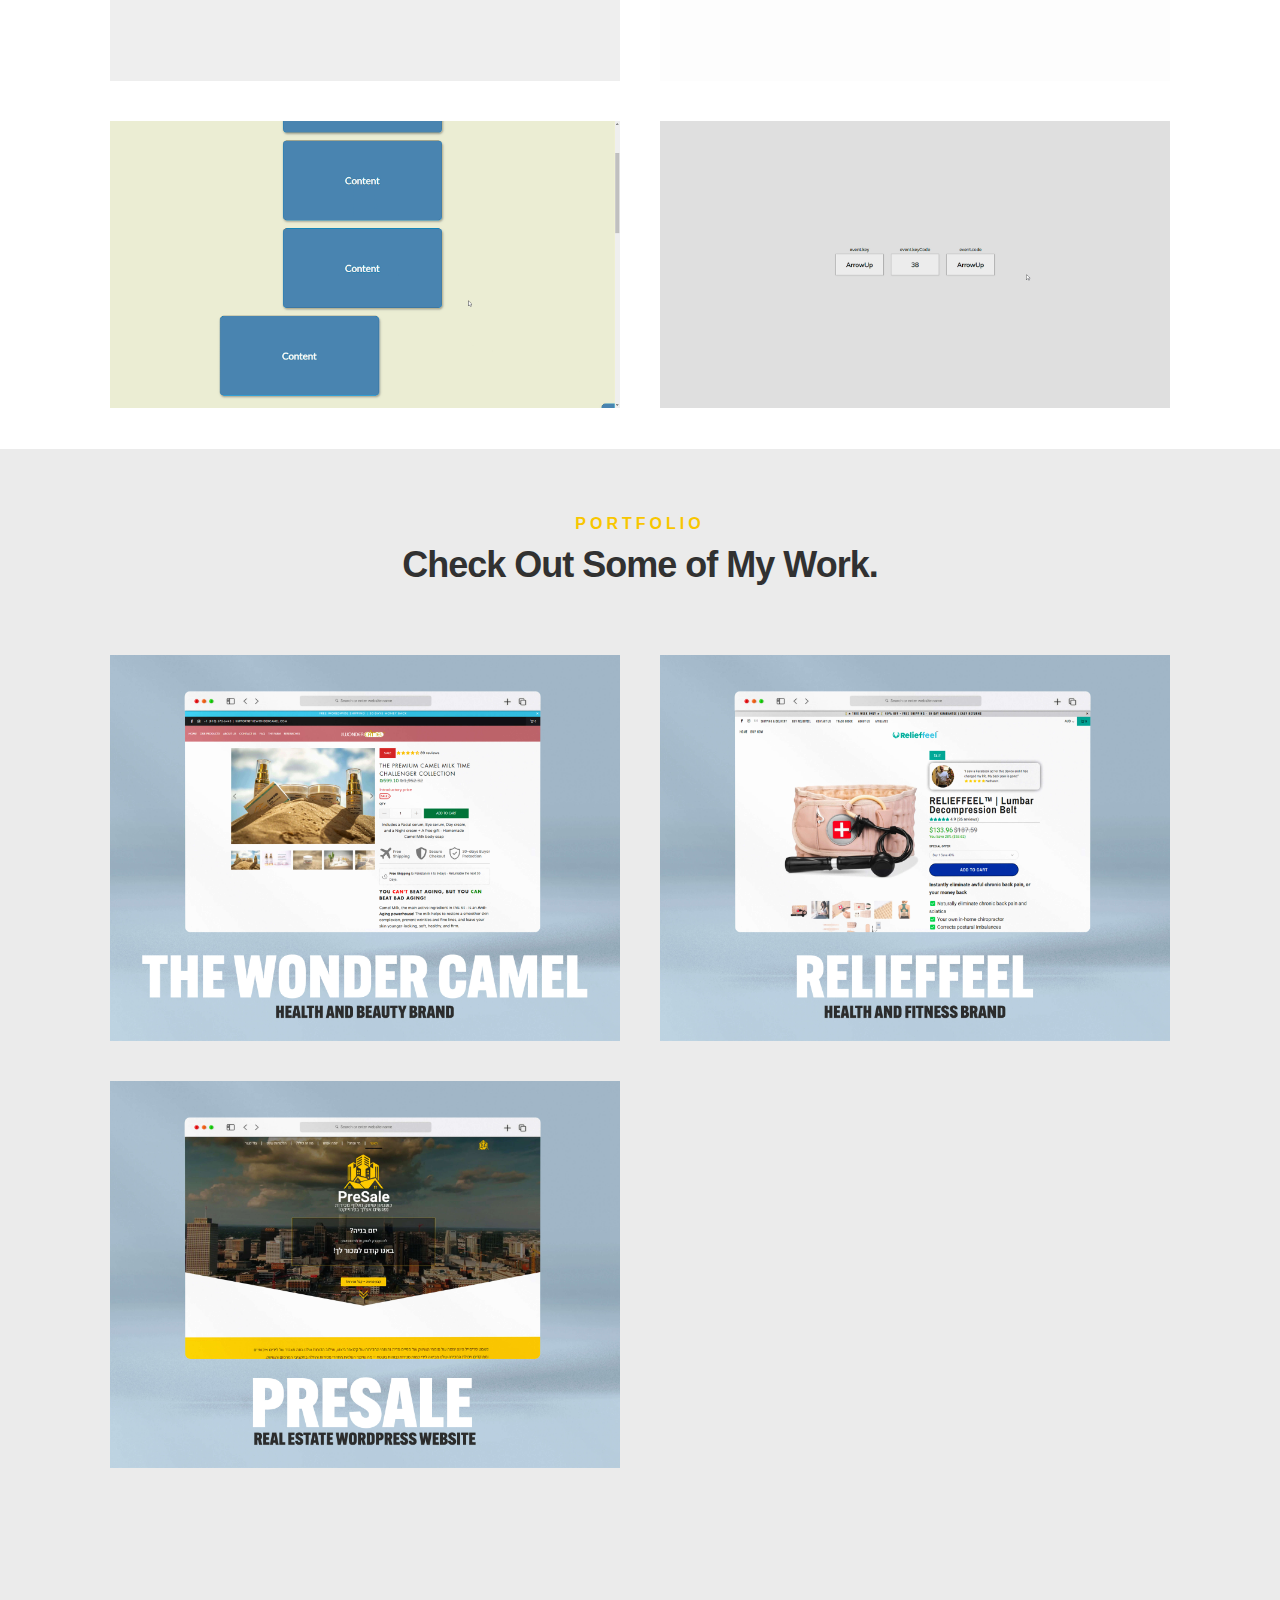
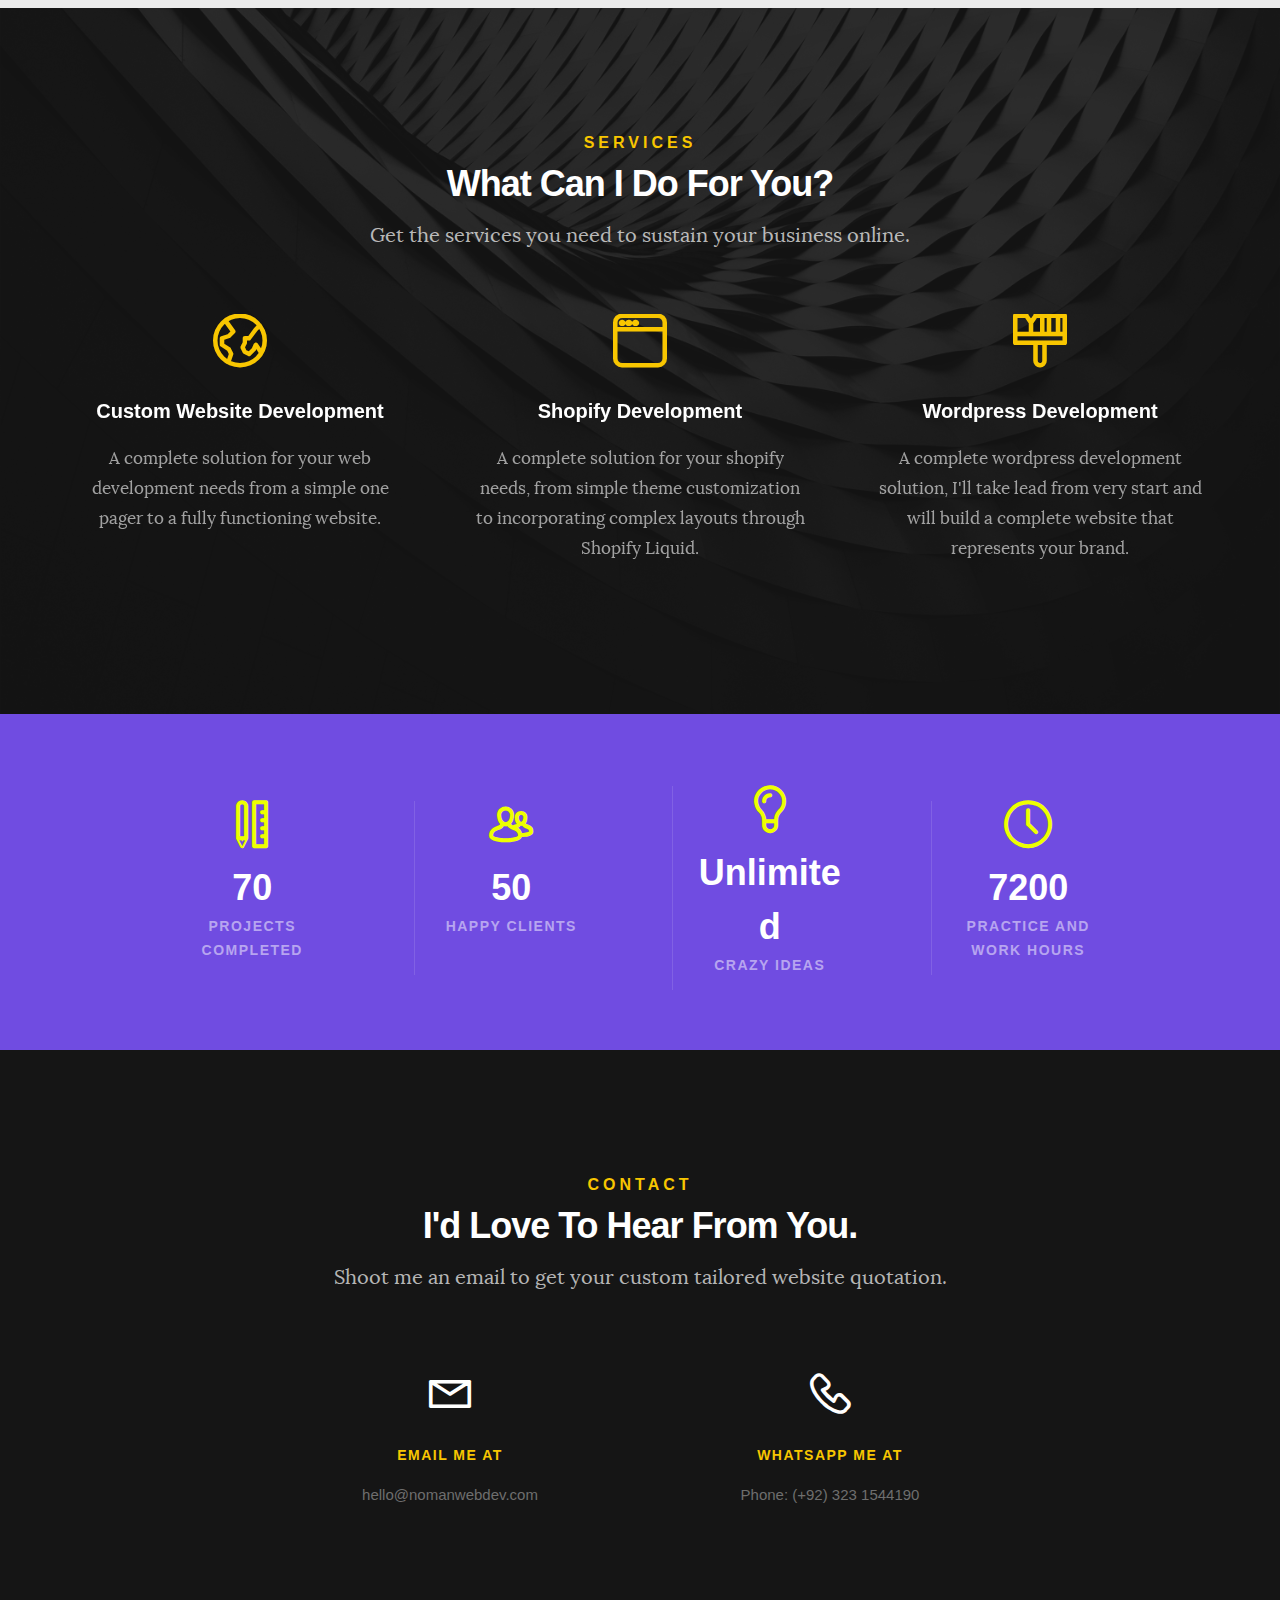
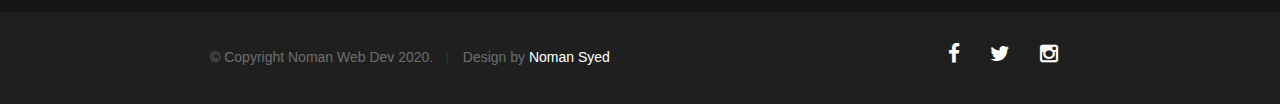
==== commit 299b3c24: "Update index.html" ====
--- a/index.html
+++ b/index.html
@@ -901,8 +901,7 @@
 			<div class="col-four tab-full">
 
 				<div class="icon">
-					<i class="icon-phone"></i>
-				</div>
+<i class="icon-phone"></i>				</div>
 
 				<h5>Whatsapp Me At</h5>
 
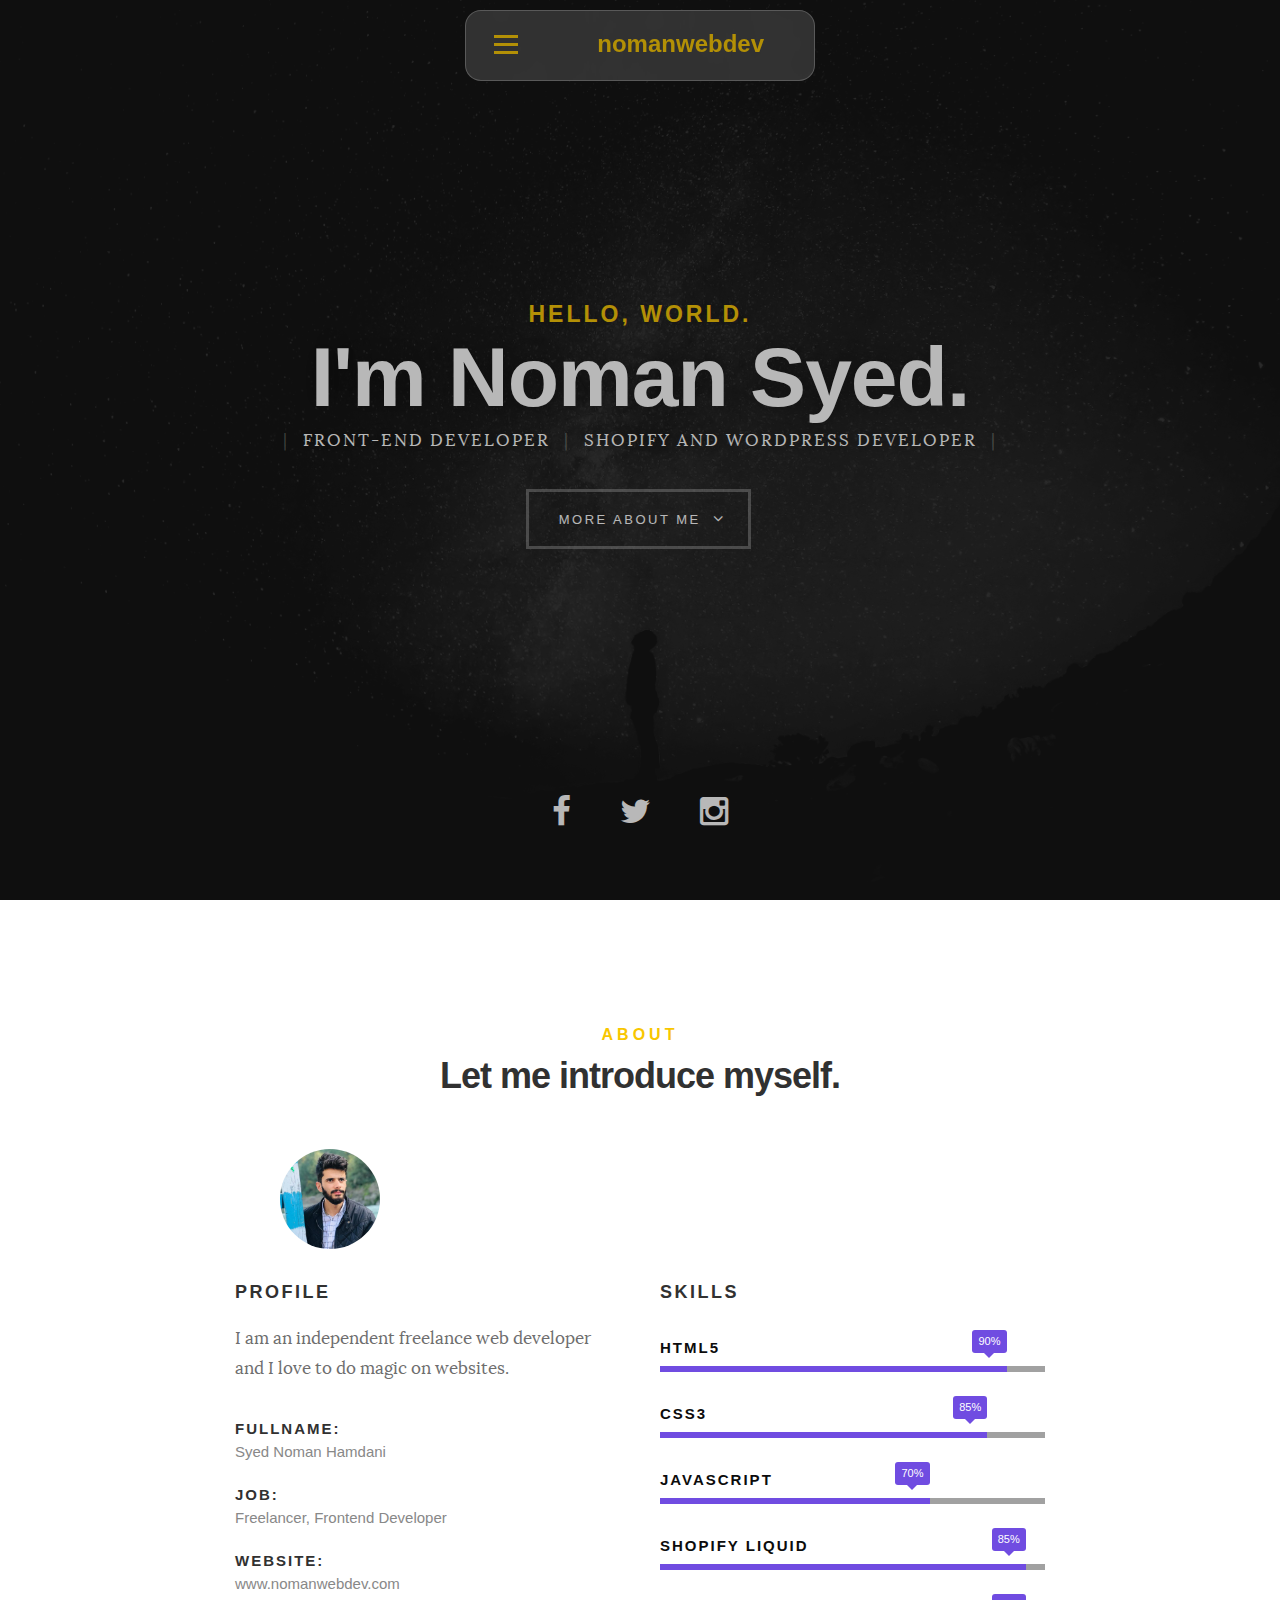
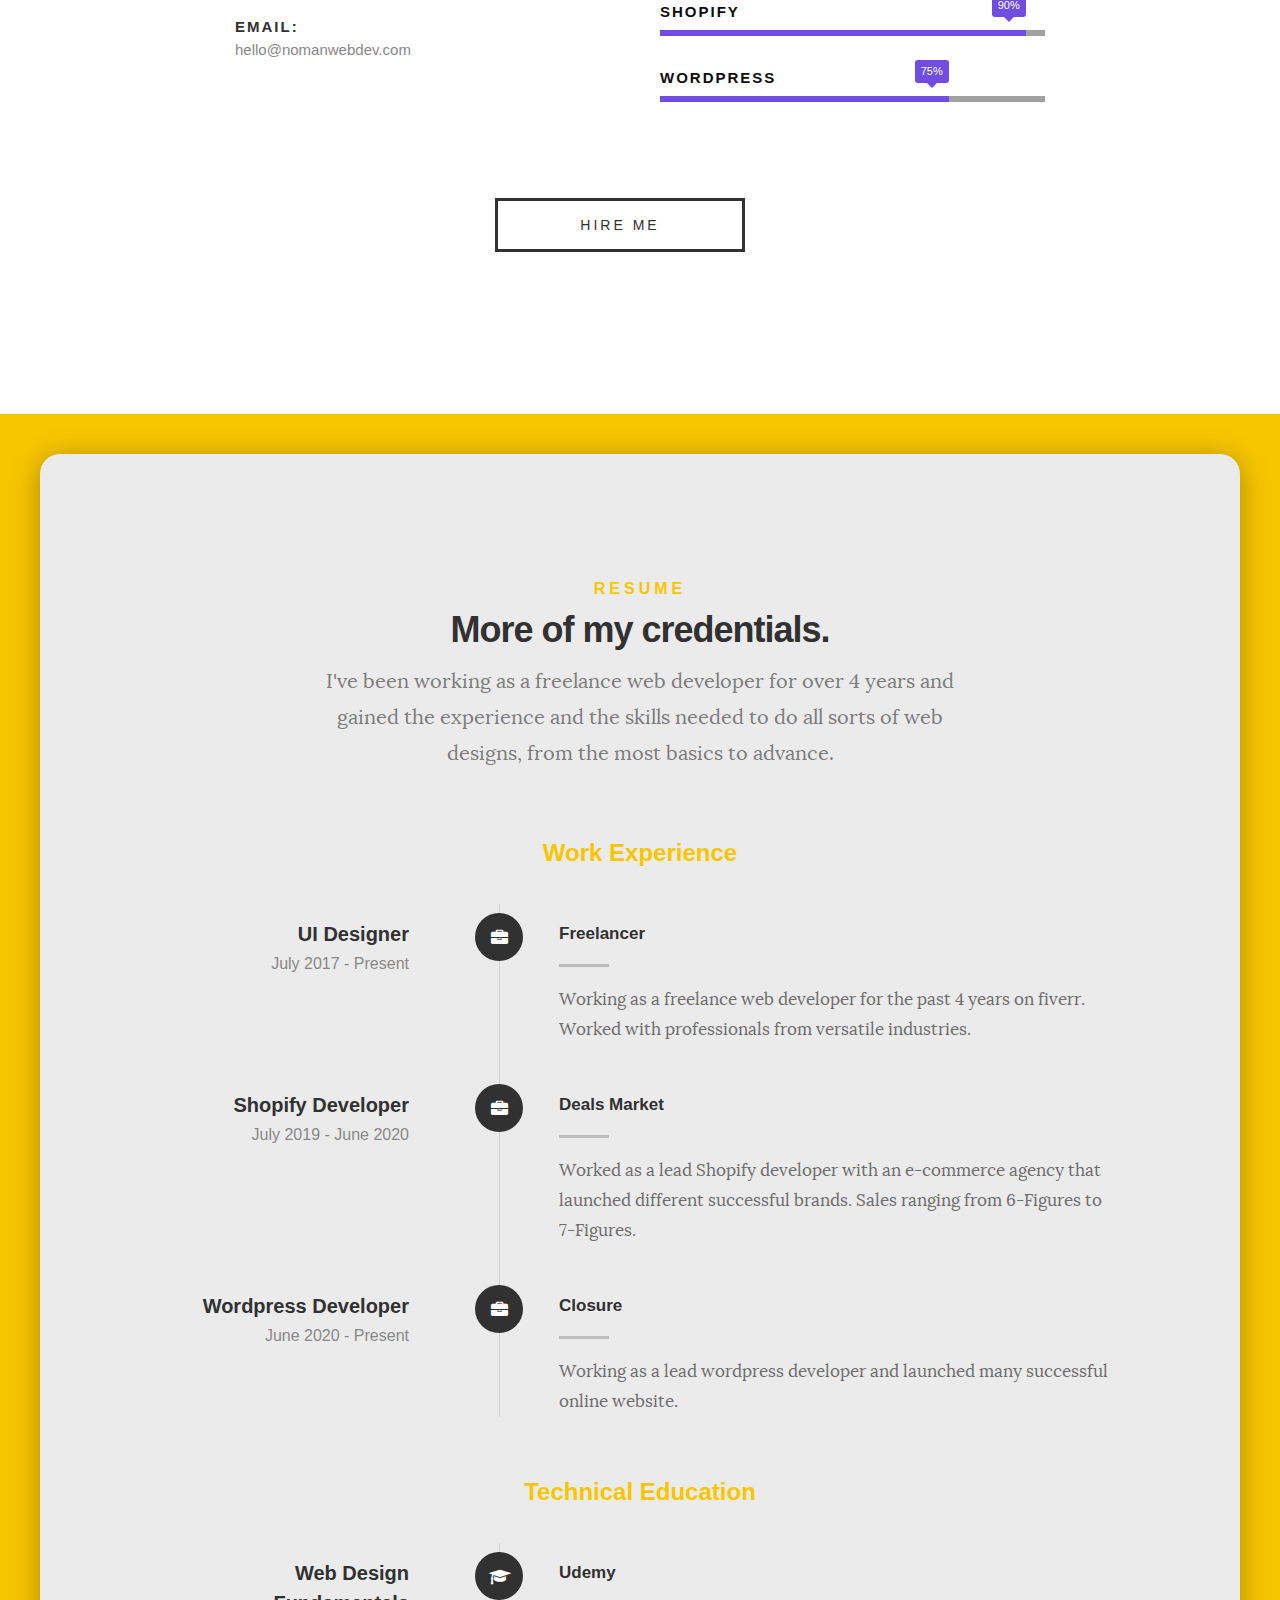
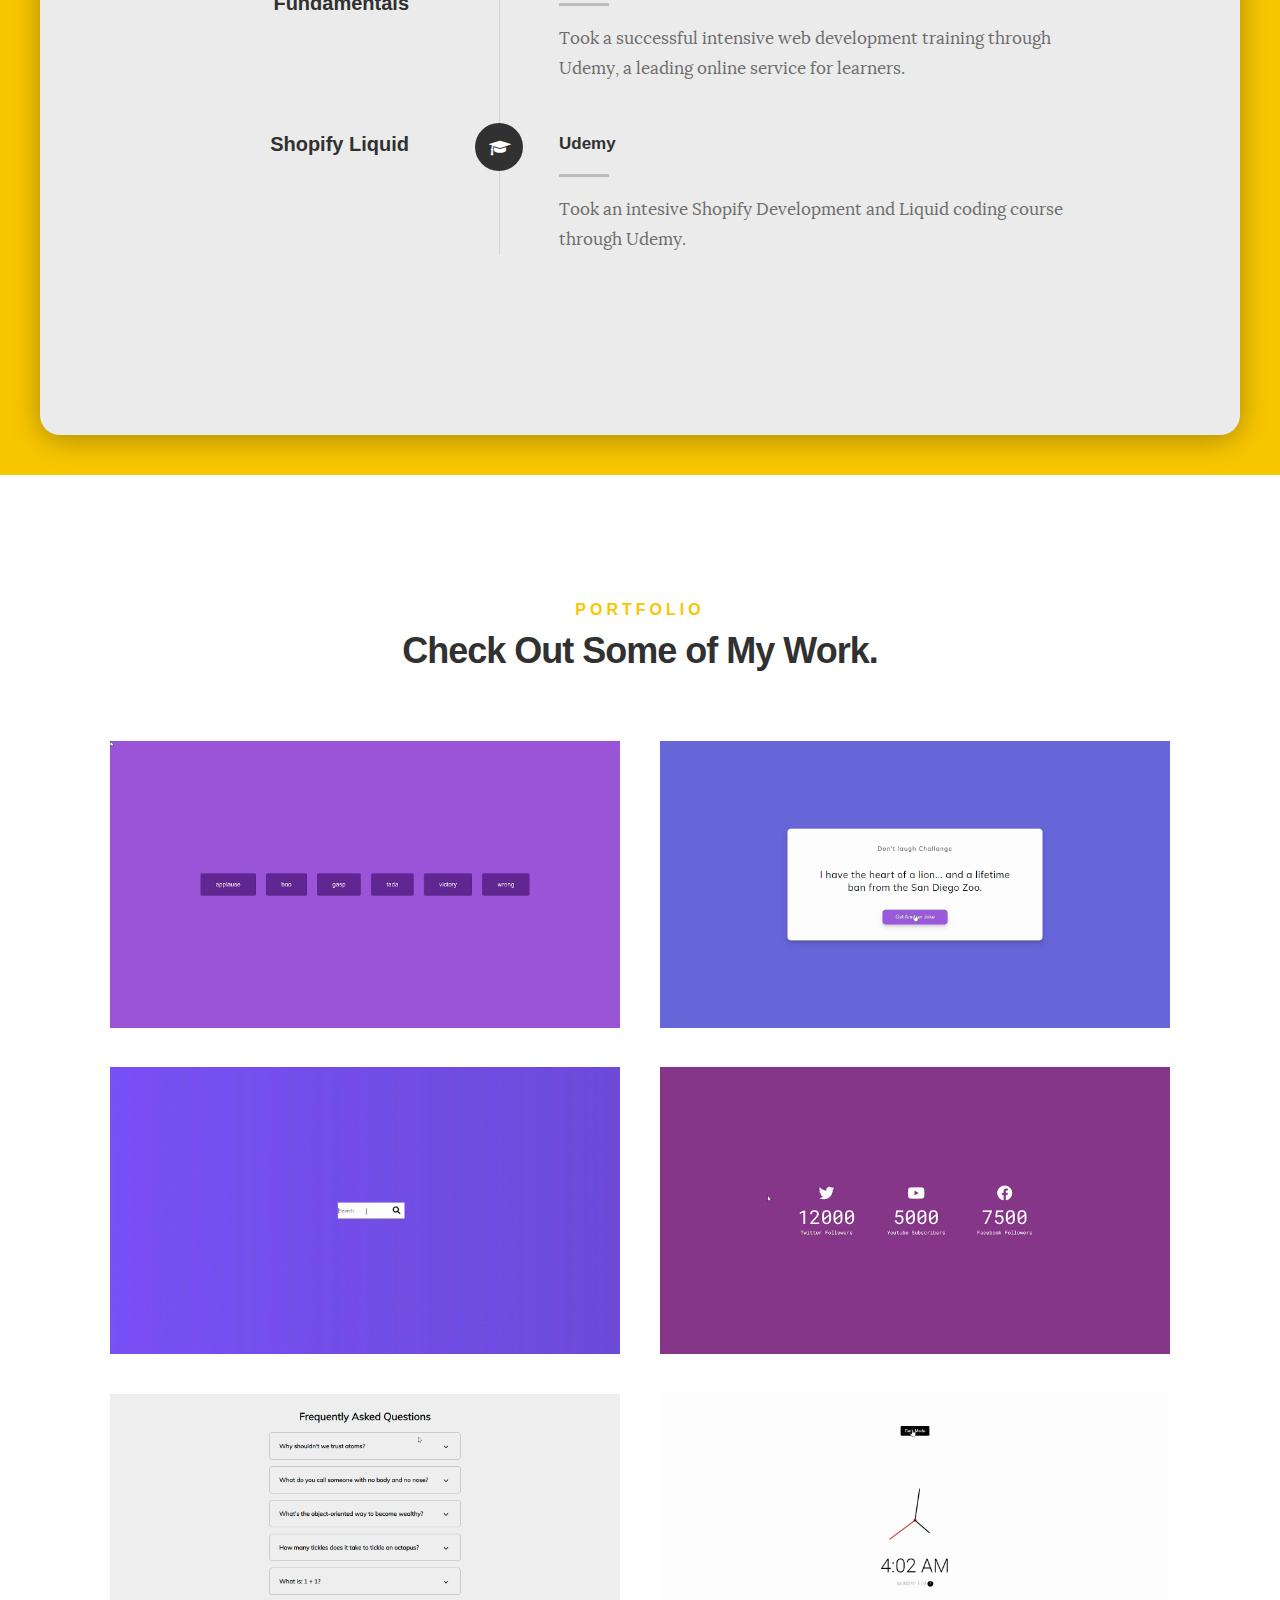
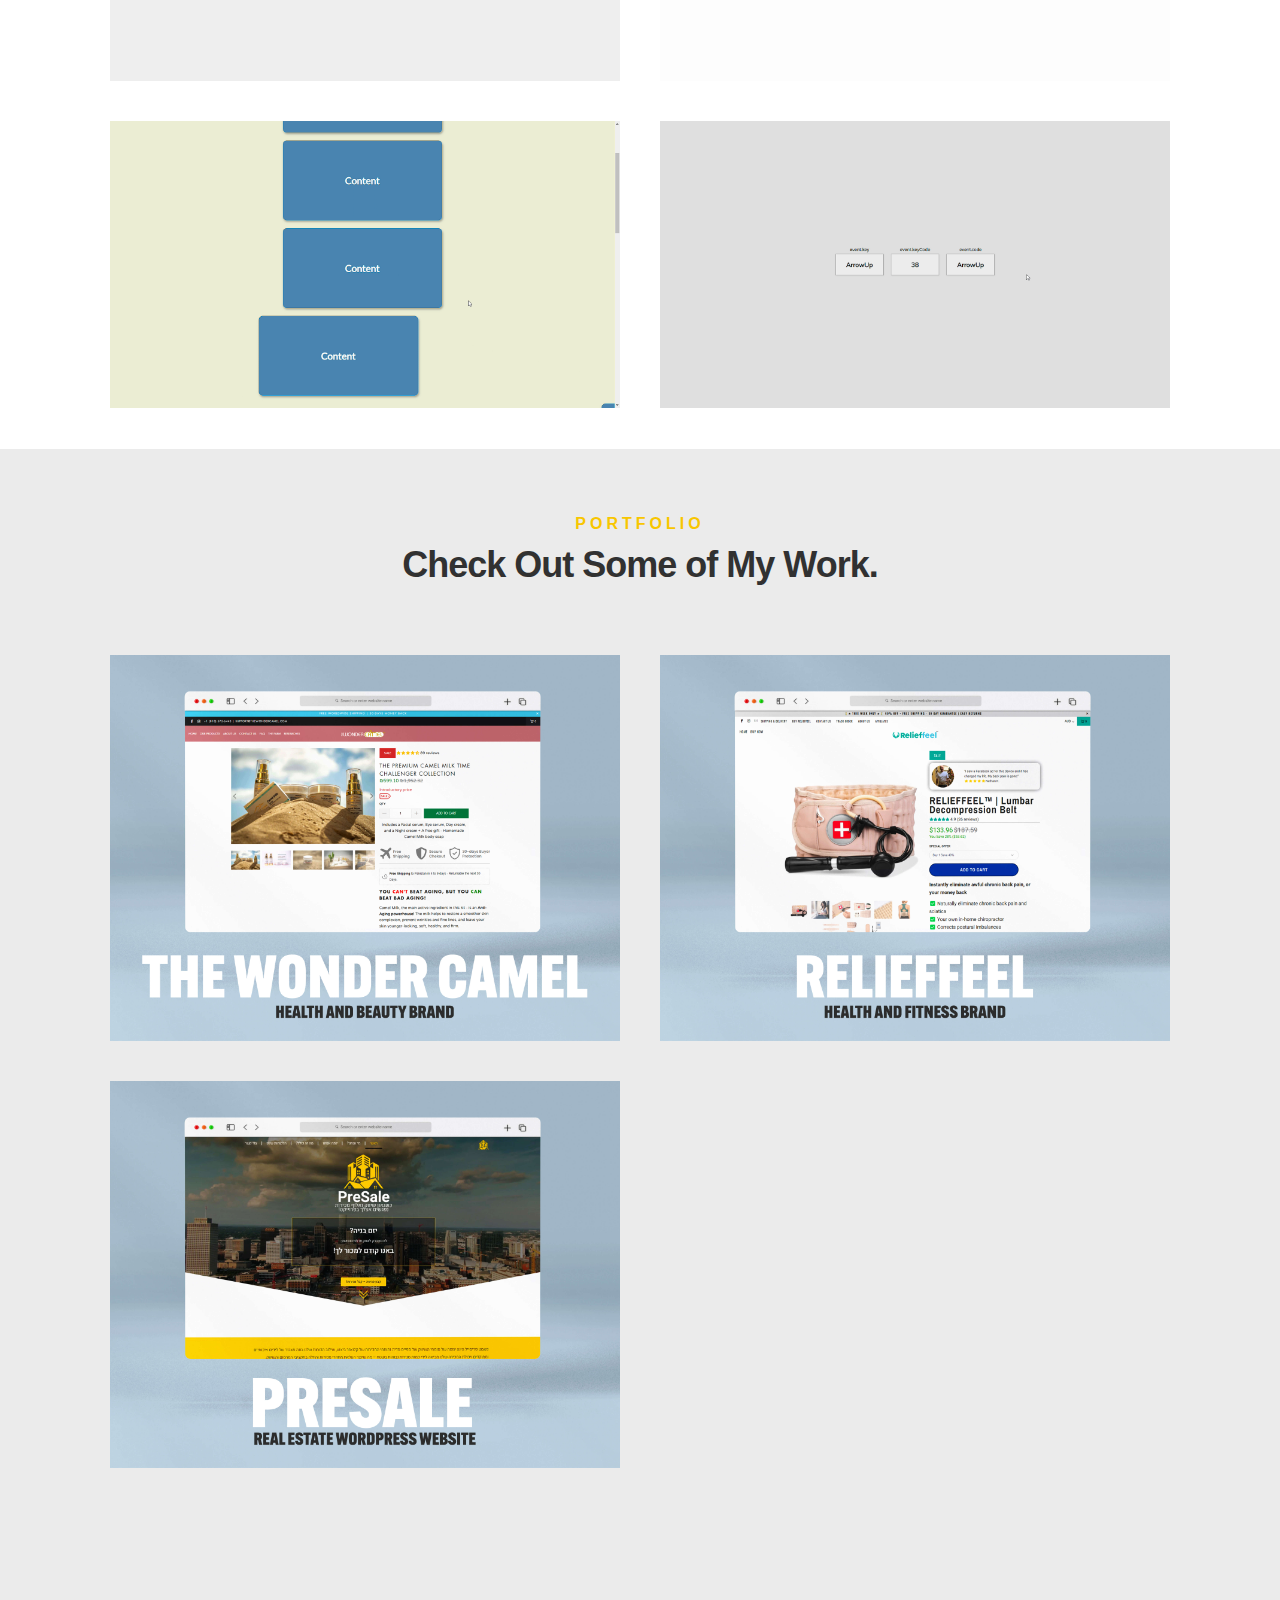
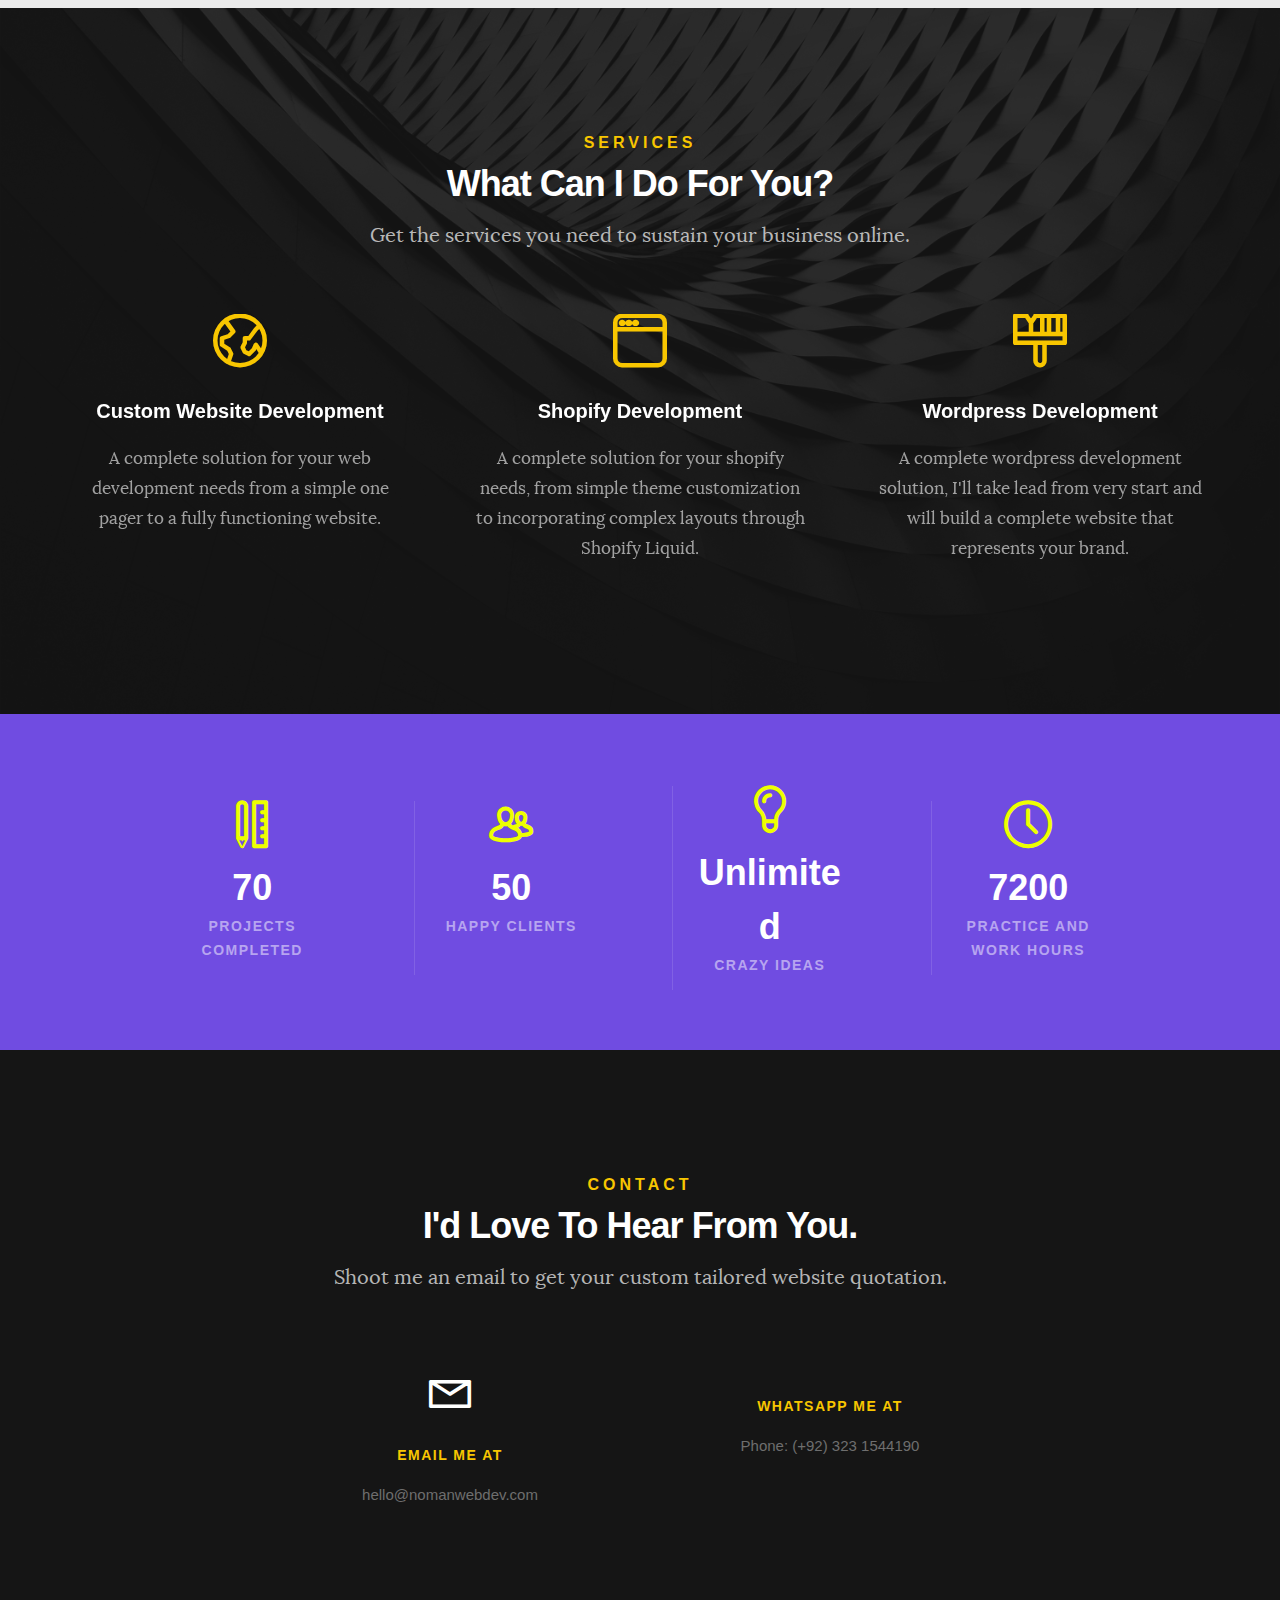
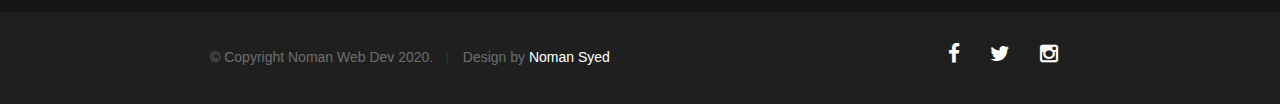
==== commit 5671b514: "Update index.html" ====
--- a/index.html
+++ b/index.html
@@ -901,7 +901,8 @@
 			<div class="col-four tab-full">
 
 				<div class="icon">
-<i class="icon-phone"></i>				</div>
+				 <i class="fa-brands fa-whatsapp"></i>
+				</div>
 
 				<h5>Whatsapp Me At</h5>
 
